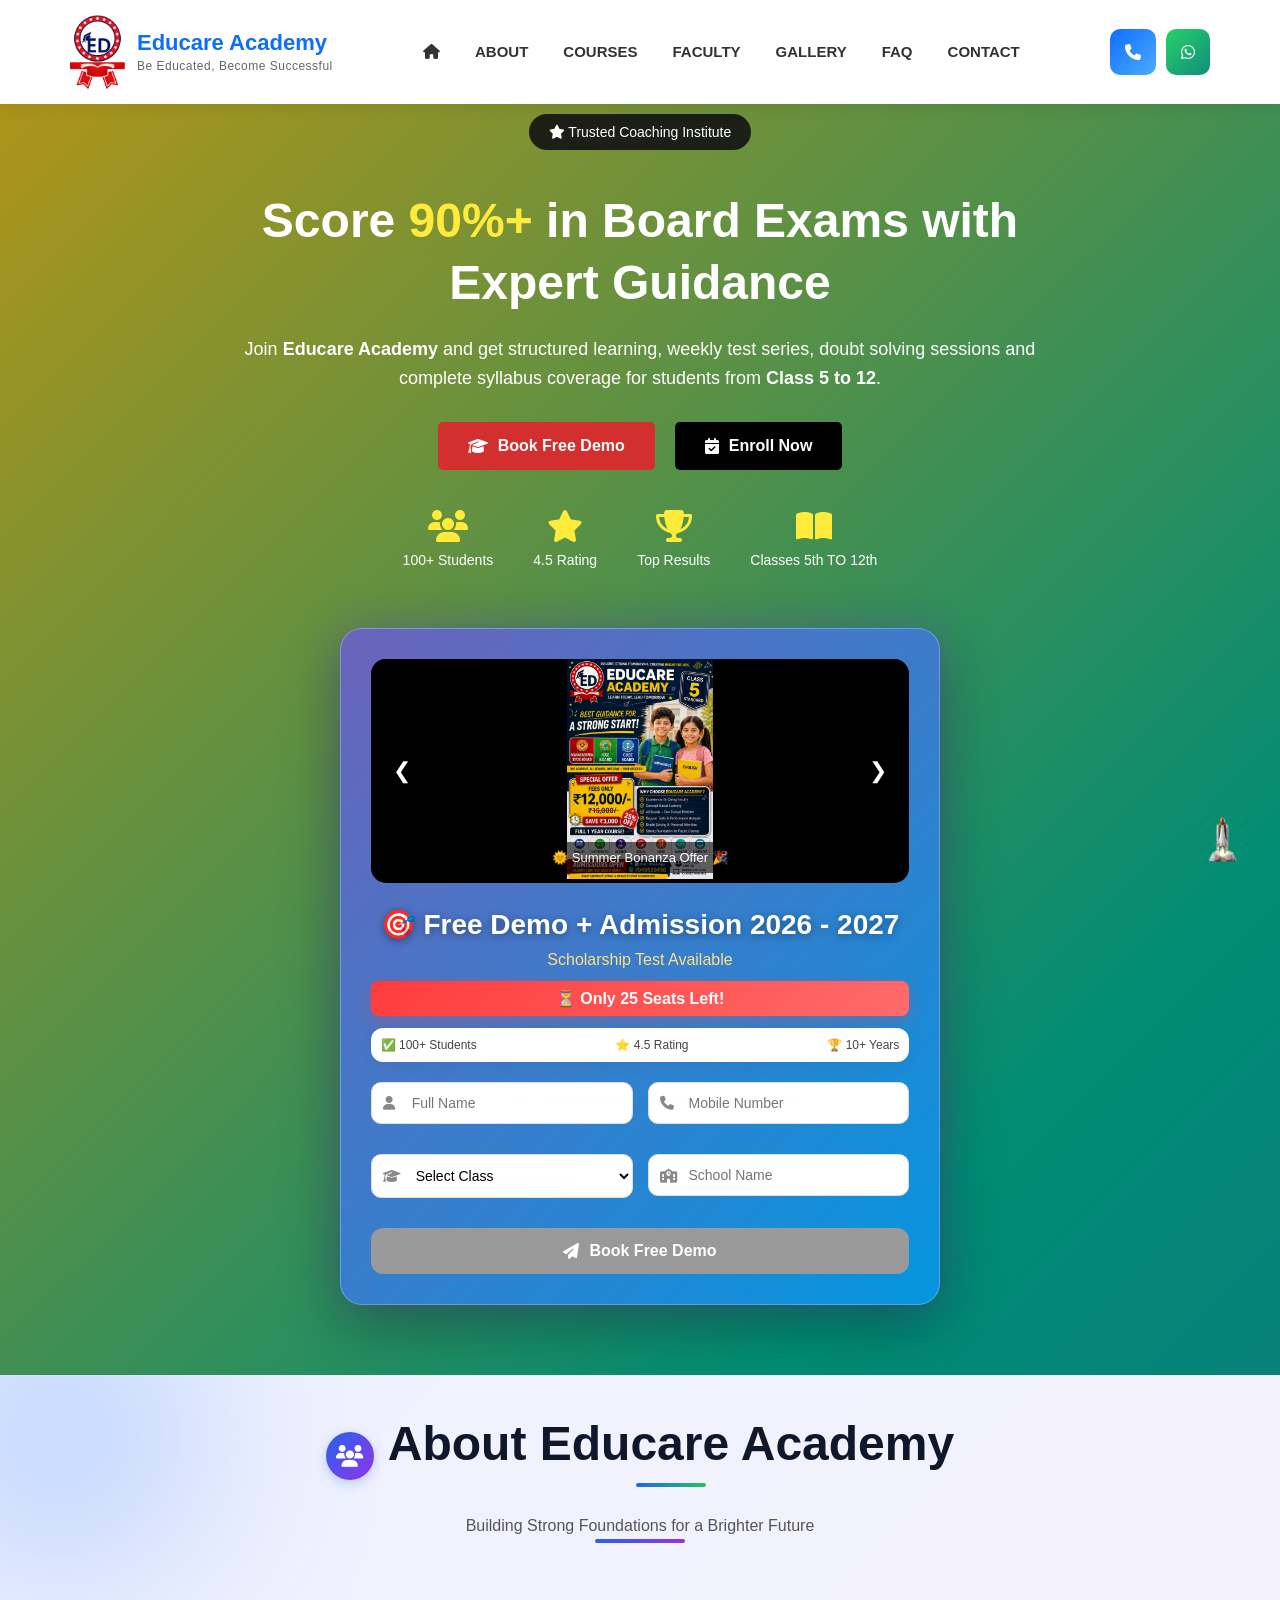
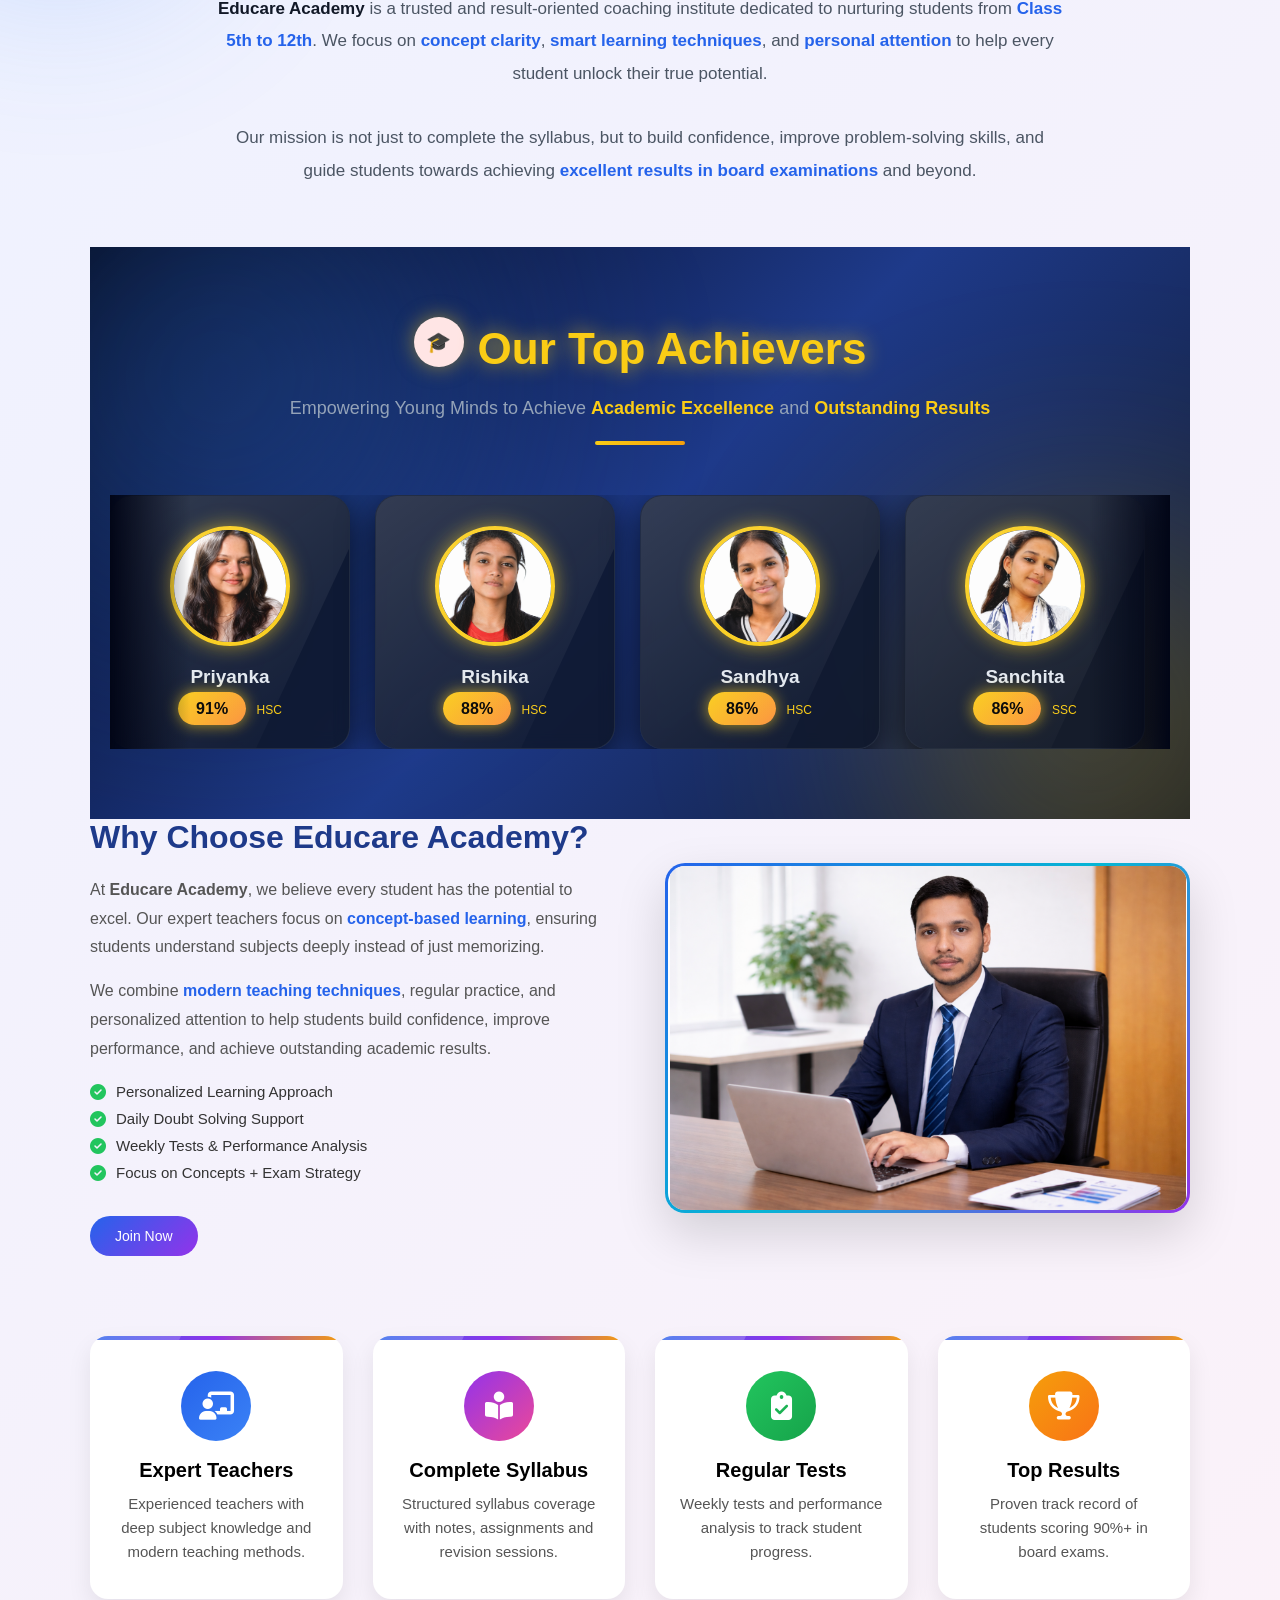
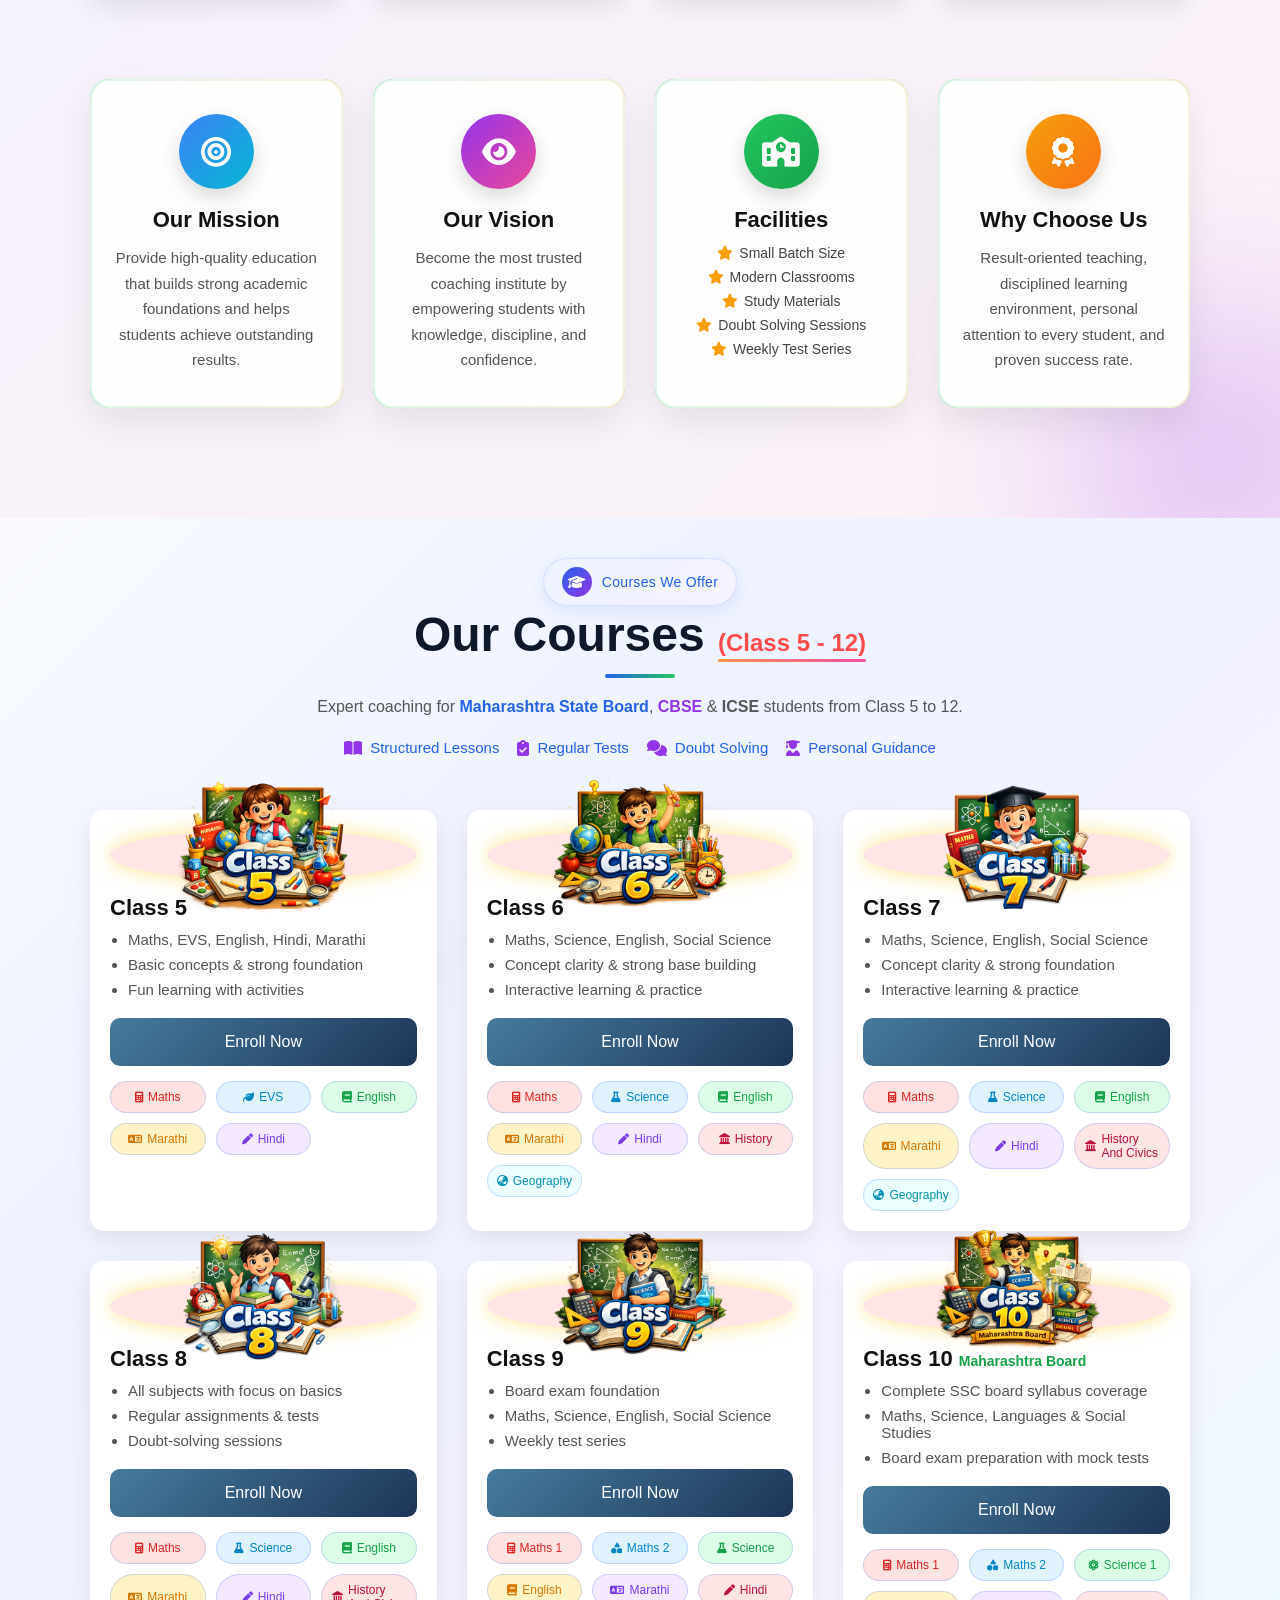
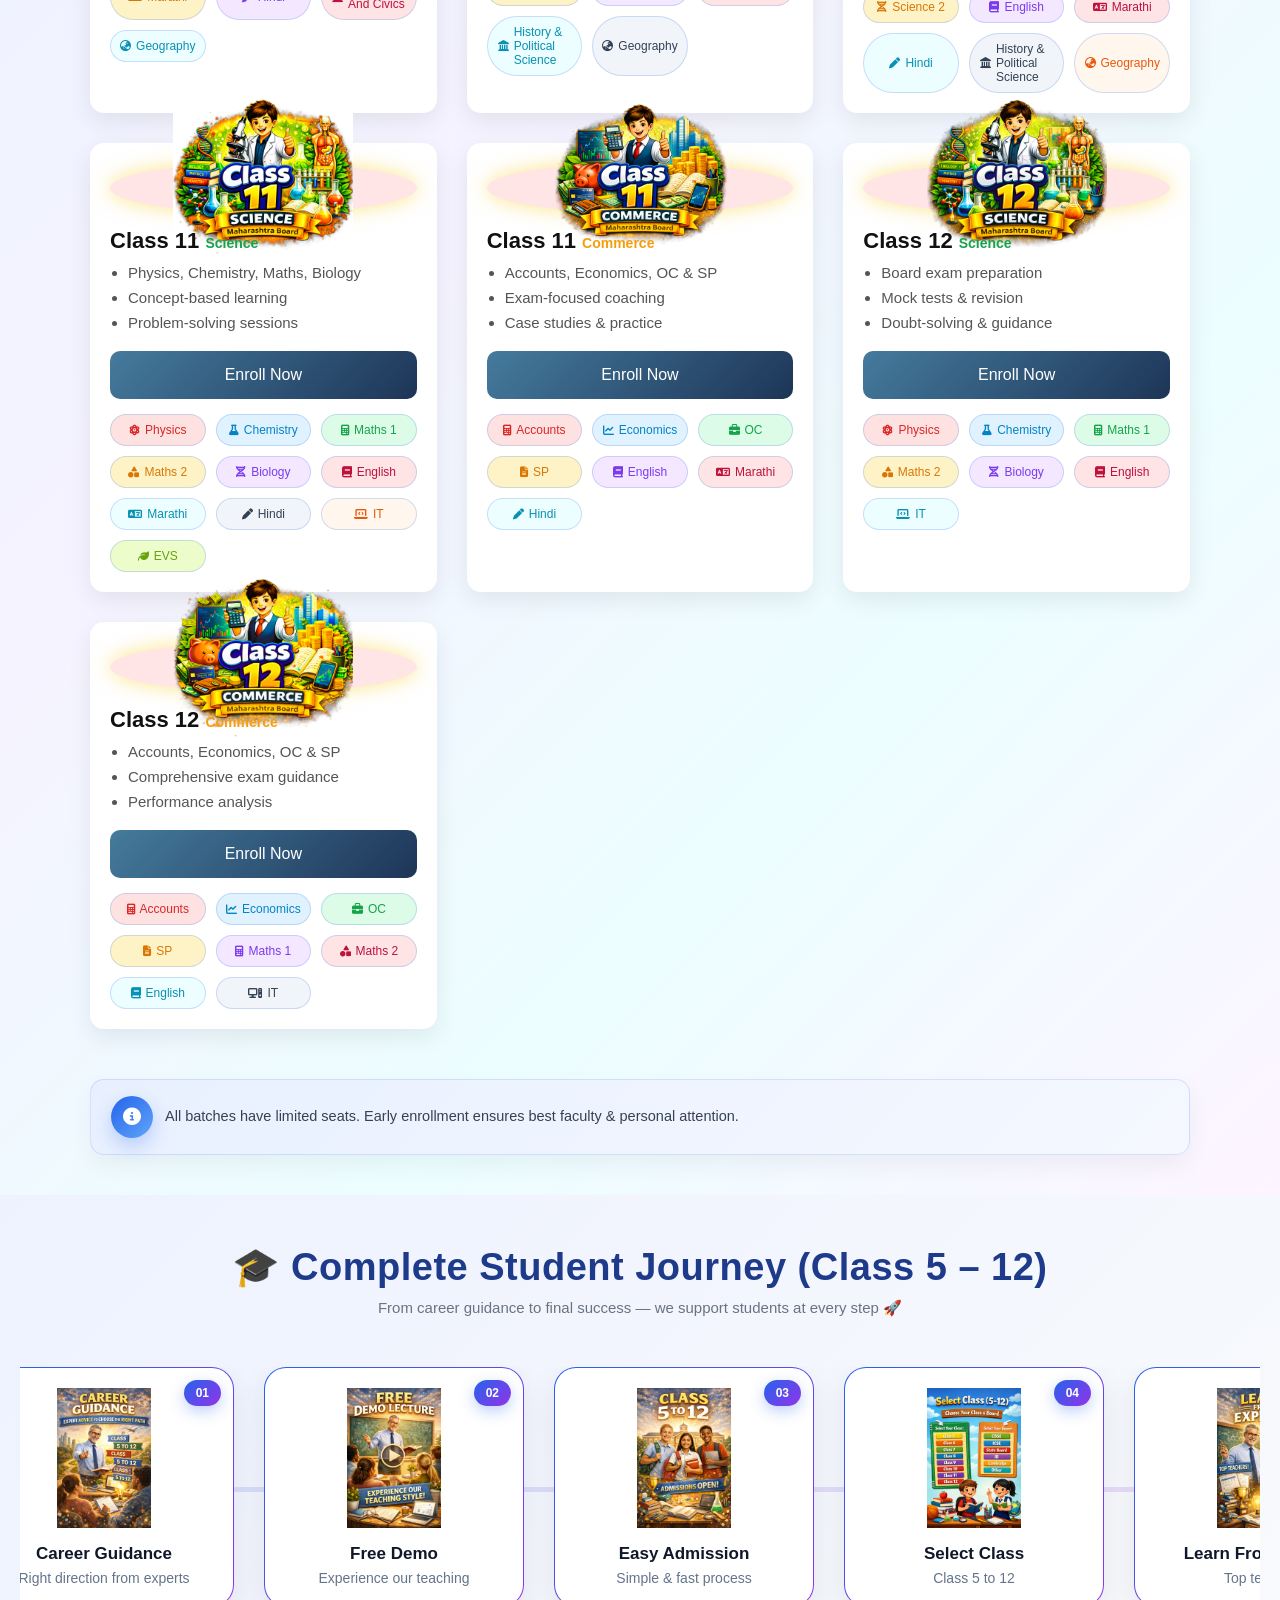
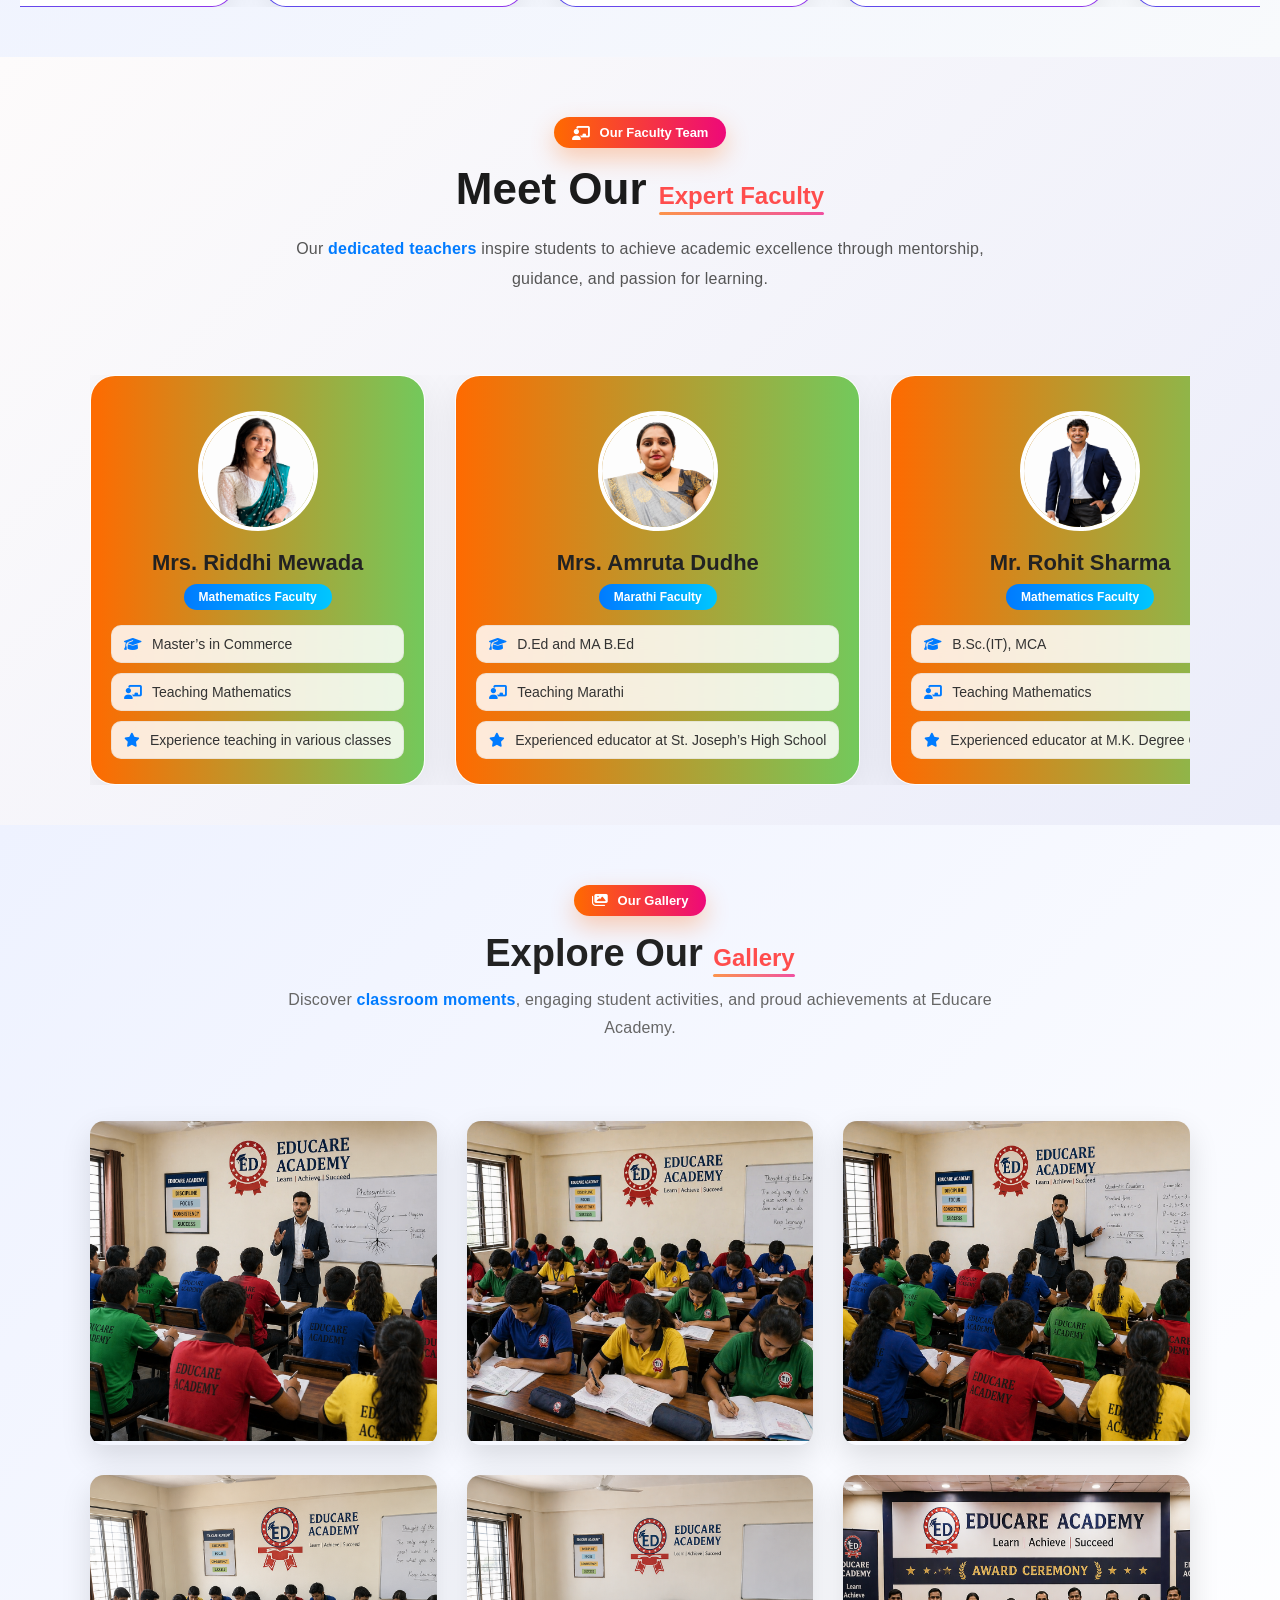
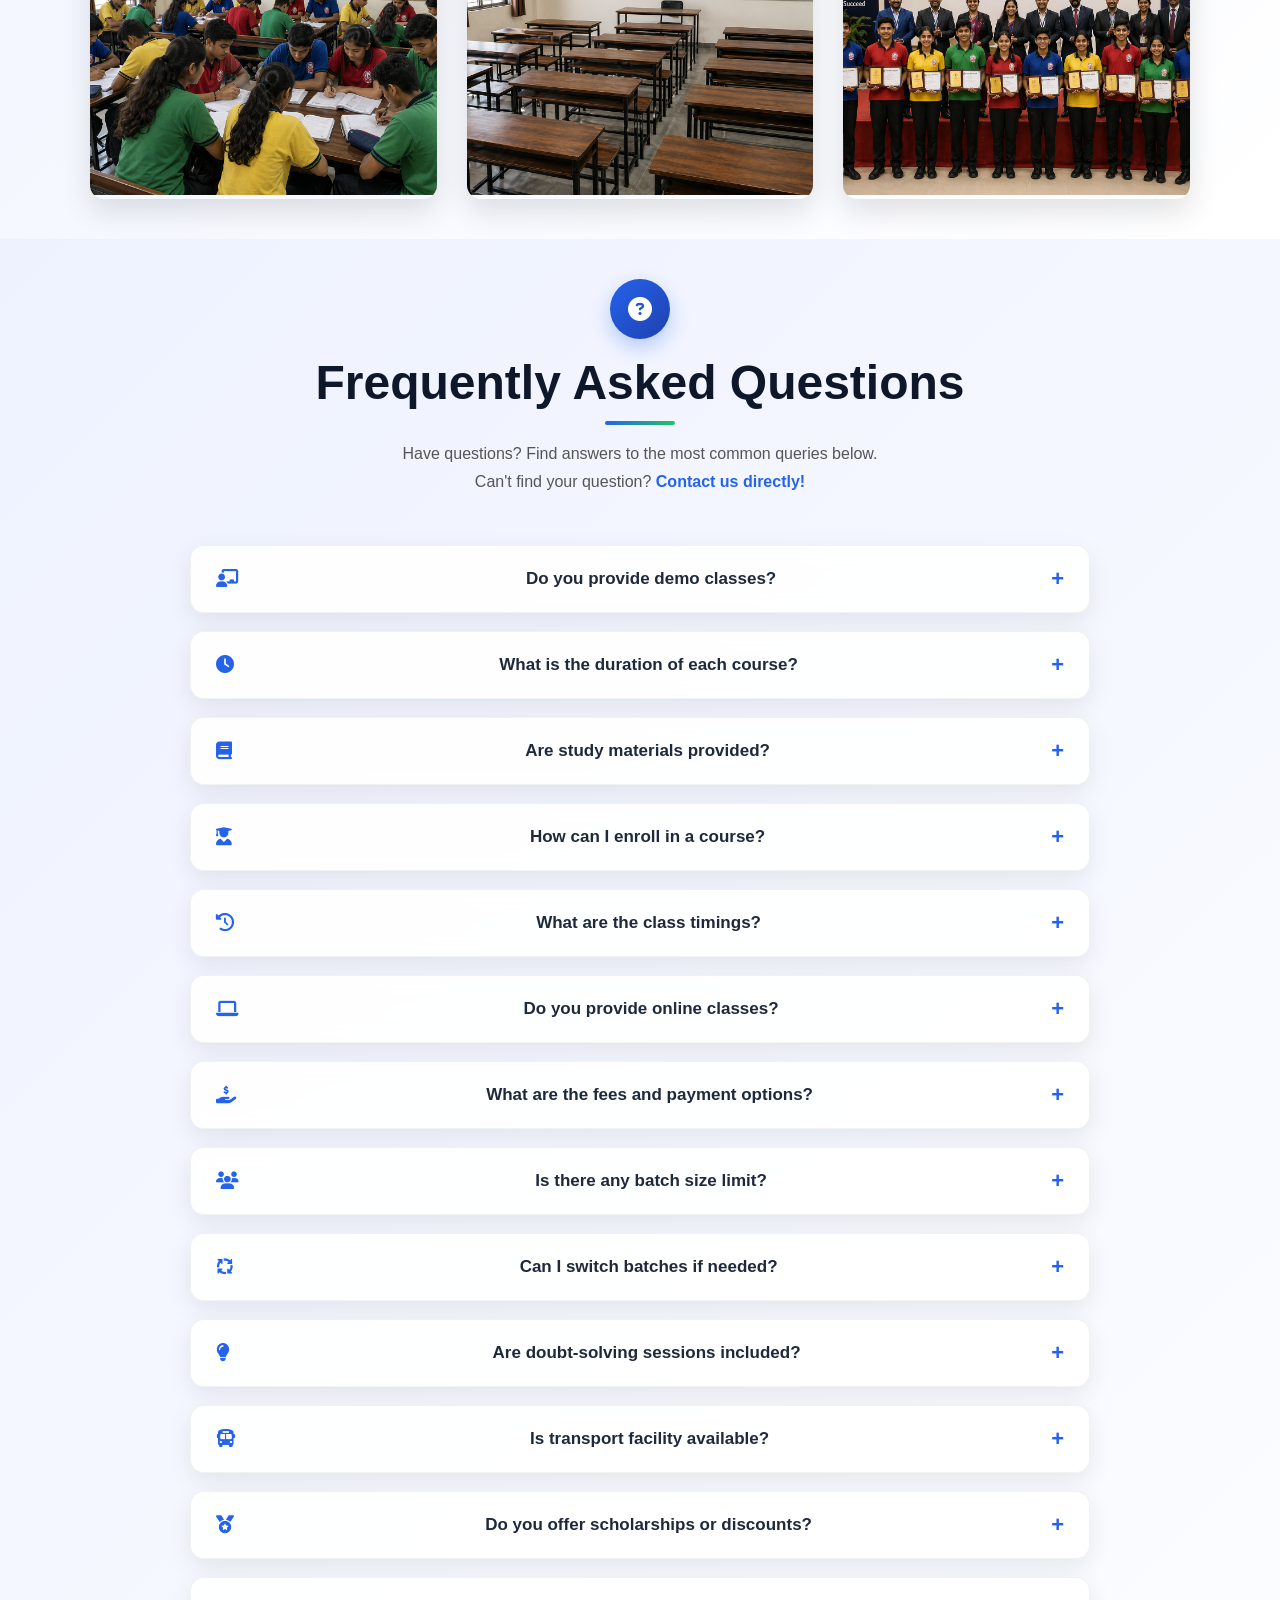
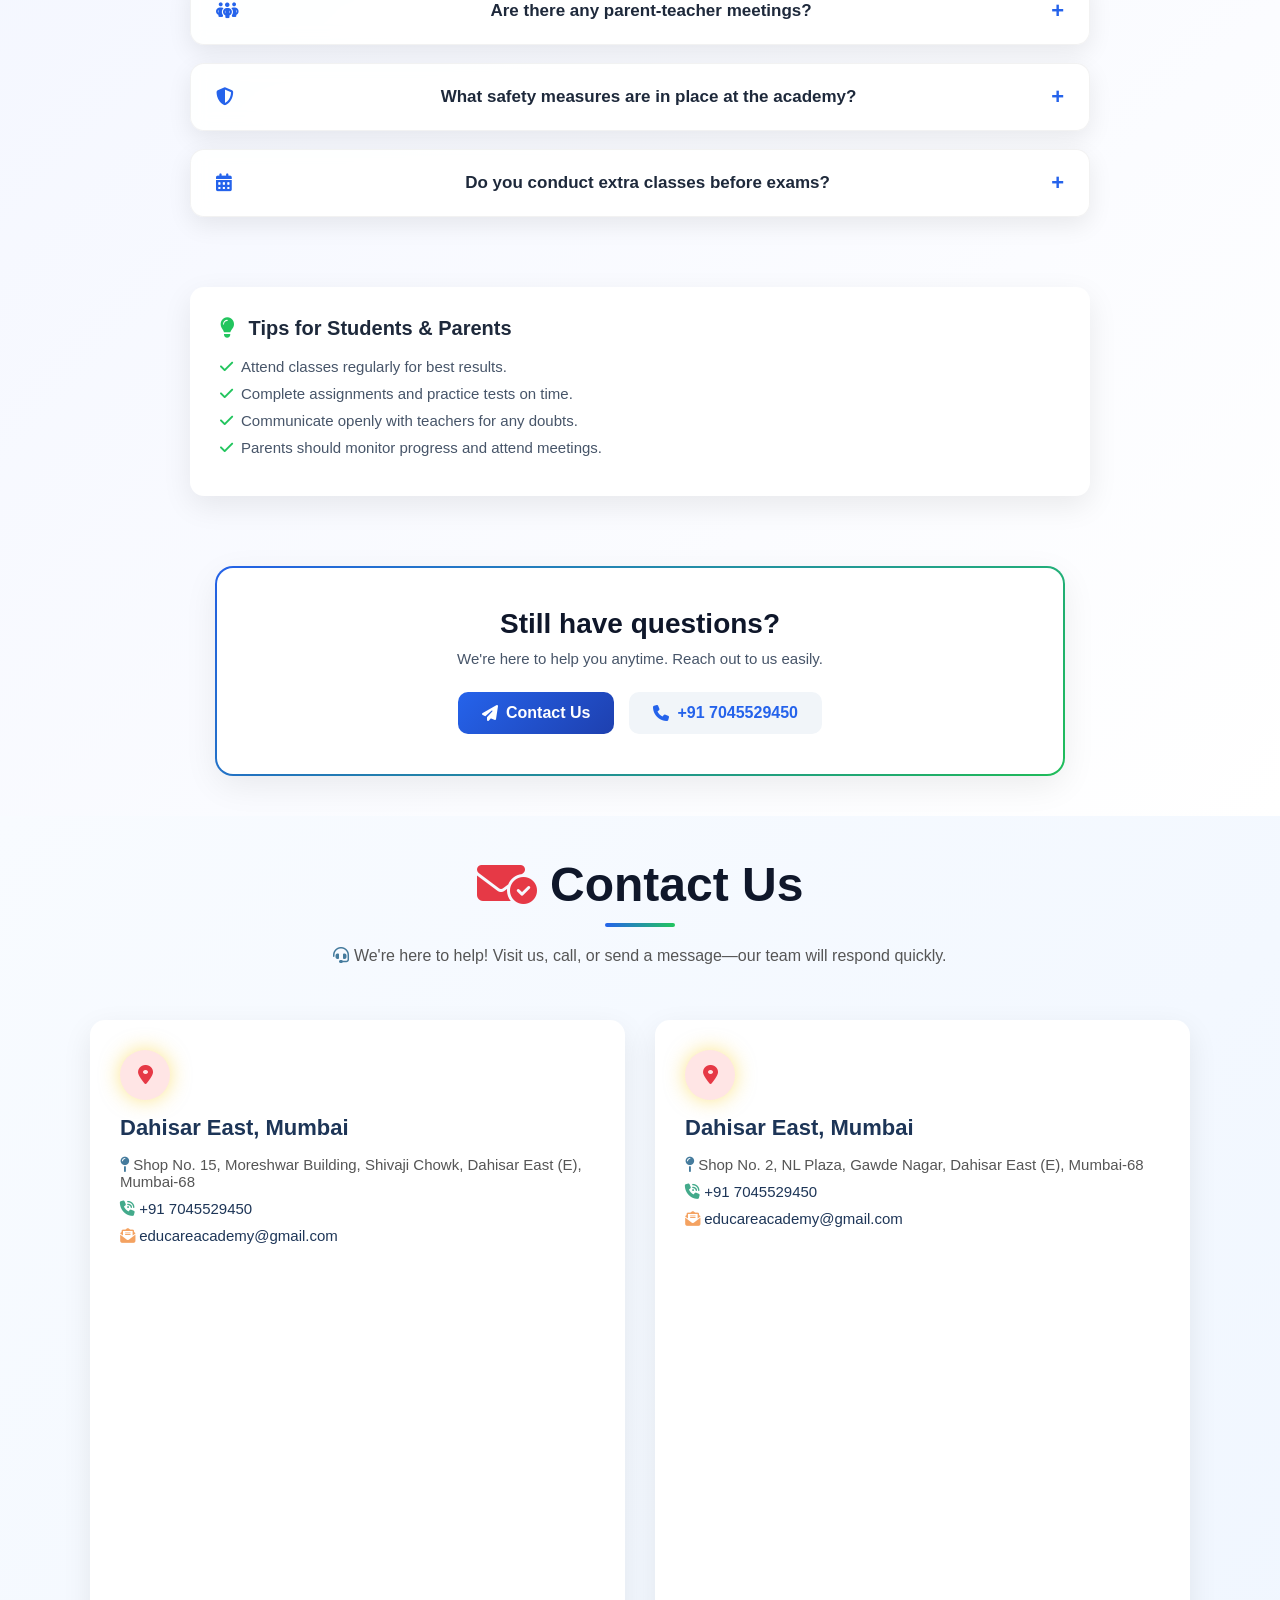
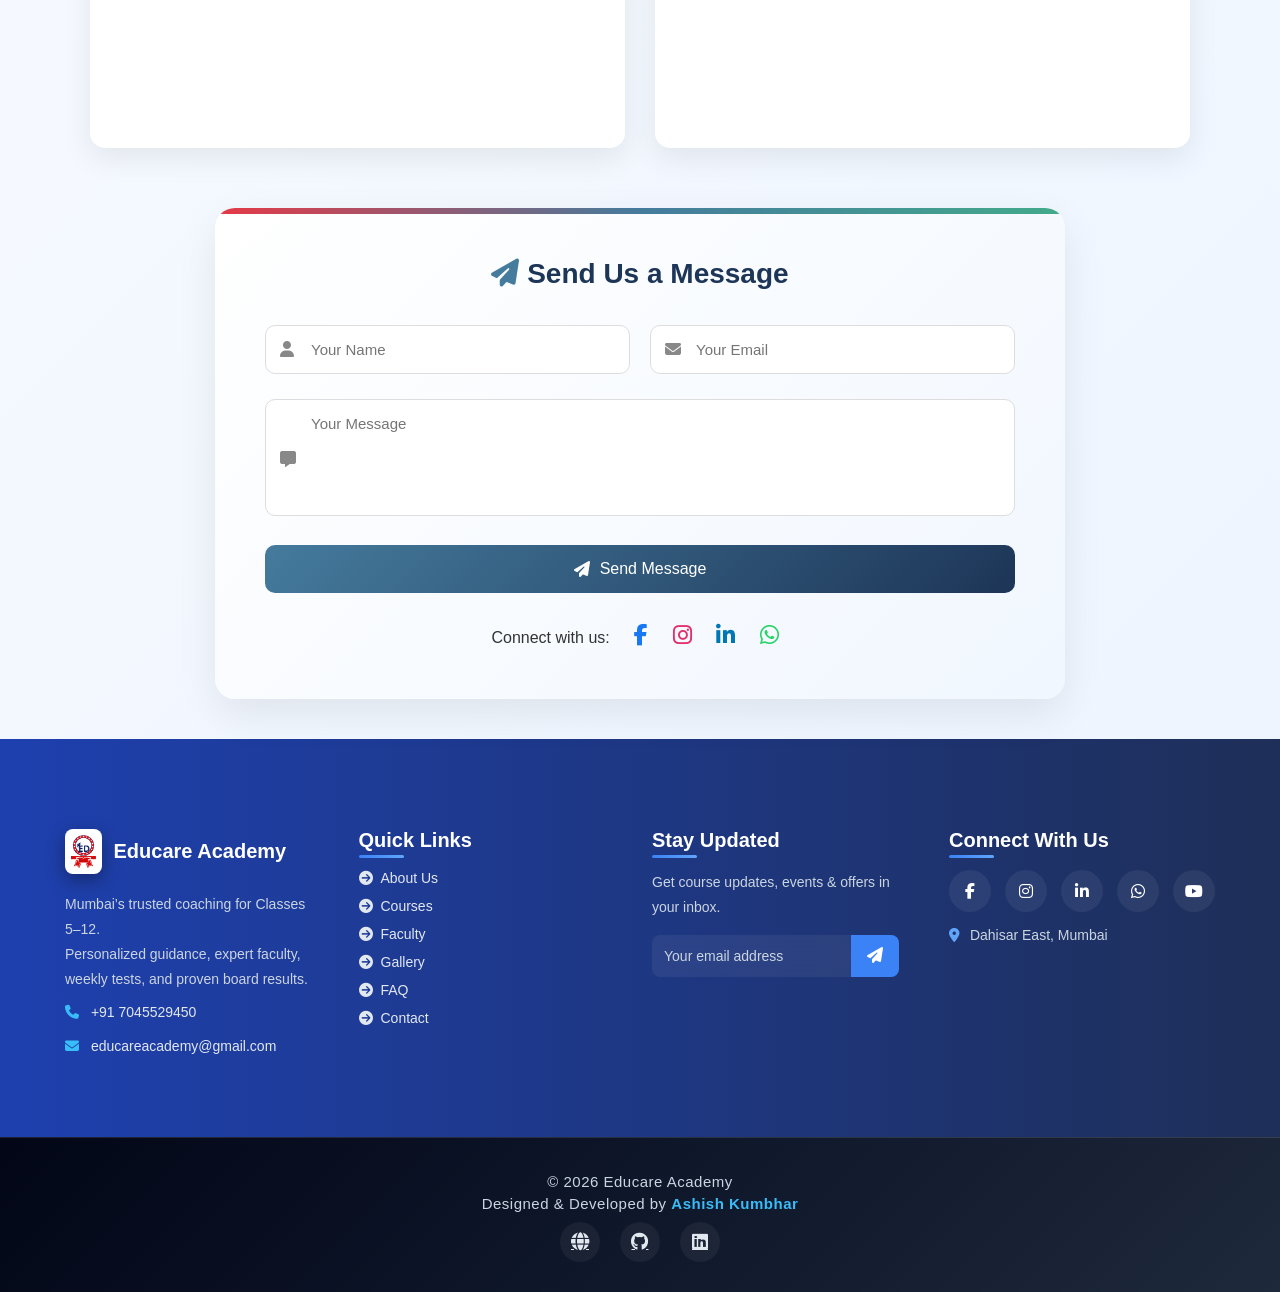
==== index.html @ fb40d7ac "Updated codes" ====
<!DOCTYPE html>
<html lang="en">

<head>
  <meta charset="UTF-8">
  <meta name="viewport" content="width=device-width, initial-scale=1.0">
  <title>Educare Academy</title>
  <link rel="stylesheet" href="css/header.css" />
  <link rel="stylesheet" href="css/hero.css" />
  <link rel="stylesheet" href="css/about.css" />
  <link rel="stylesheet" href="css/topachievers.css" />
  <link rel="stylesheet" href="css/courses.css" />
  <link rel="stylesheet" href="css/student.css" />
  <link rel="stylesheet" href="css/faculty.css" />
  <link rel="stylesheet" href="css/gallery.css" />
  <link rel="stylesheet" href="css/faq.css" />
  <link rel="stylesheet" href="css/contact.css" />
  <link rel="stylesheet" href="css/footer.css" />
  <link rel="stylesheet" href="css/media.css" />
  <link rel="stylesheet" href="https://cdnjs.cloudflare.com/ajax/libs/font-awesome/6.5.1/css/all.min.css" />
</head>

<body>
  <!-- HEADER -->
  <header>
    <a href="#home" class="logo">
      <img src="images/logo.png" alt="Educare Academy Logo" />
      <div class="logo-text">
        <h2>Educare Academy</h2>
        <span>Be Educated, Become Successful</span>
      </div>
    </a>
    <div class="menu-toggle" id="menuToggle">
      <span></span>
      <span></span>
      <span></span>
    </div>

    <nav id="navMenu">
      <ul>
        <li>
          <a href="#home"><i class="fa-solid fa-house"></i></a>
        </li>
        <li><a href="#about">ABOUT</a></li>
        <li><a href="#courses">COURSES</a></li>
        <li><a href="#faculty">FACULTY</a></li>
        <li><a href="#gallery">GALLERY</a></li>
        <li><a href="#faq">FAQ</a></li>
        <li><a href="#contact">CONTACT</a></li>
      </ul>
    </nav>

    <div class="header-buttons">
      <a href="tel:+917045529450" class="btn call">
        <i class="fa-solid fa-phone"></i>
      </a>

      <a href="https://wa.me/917045529450" class="btn whatsapp">
        <i class="fa-brands fa-whatsapp"></i>
      </a>
    </div>
  </header>

  <!-- HERO SECTION -->
  <section class="hero" id="home">
    <div class="overlay"></div>
    <div class="hero-content">
      <span class="hero-badge">
        <i class="fa-solid fa-star"></i> Trusted Coaching Institute
      </span>

      <h1>Score <span>90%+</span> in Board Exams with Expert Guidance</h1>

      <p>
        Join <b>Educare Academy</b> and get structured learning, weekly test
        series, doubt solving sessions and complete syllabus coverage for
        students from <b>Class 5 to 12</b>.
      </p>

      <div class="hero-buttons">
        <!-- id="openDemo" -->
        <button class="btn-red" onclick="scrollToForm()" aria-label="Book Free Demo">
          <i class="fa-solid fa-graduation-cap"></i>
          Book Free Demo
        </button>

        <button class="btn-black" onclick="scrollToForm()" aria-label="Enroll Now">
          <i class="fa-solid fa-calendar-check"></i>
          Enroll Now
        </button>
      </div>

      <div class="hero-features">
        <div class="feature">
          <i class="fa-solid fa-users"></i>
          <span>100+ Students</span>
        </div>

        <div class="feature">
          <i class="fa-solid fa-star"></i>
          <span>4.5 Rating</span>
        </div>

        <div class="feature">
          <i class="fa-solid fa-trophy"></i>
          <span>Top Results</span>
        </div>

        <div class="feature">
          <i class="fa-solid fa-book-open"></i>
          <span>Classes 5th TO 12th</span>
        </div>
      </div>
    </div>

    <!-- ADMISSION FORM -->
    <div class="premium-admission-form" id="admission">
      <!-- ================= BANNER ================= -->
      <div class="festival-banner">
        <button class="nav-btn prev" onclick="prevSlide()">❮</button>

        <img id="festivalImg" src="images/class5.png" alt="Offer Banner" />

        <button class="nav-btn next" onclick="nextSlide()">❯</button>

        <div class="festival-text">🌞 Summer Bonanza Offer 🎉</div>
      </div>

      <!-- ================= IMAGE POPUP ================= -->
      <div id="imagePopup" class="image-popup">
        <span class="close-popup">&times;</span>
        <img id="popupImg" alt="Popup Image" />
      </div>

      <!-- ================= HEADER ================= -->
      <div class="form-top">
        <h3>🎯 Free Demo + Admission 2026 - 2027</h3>
        <p>Scholarship Test Available</p>
      </div>

      <p class="urgency">⏳ Only 25 Seats Left!</p>

      <!-- ================= TRUST ================= -->
      <div class="trust-box">
        <span>✅ 100+ Students</span>
        <span>⭐ 4.5 Rating</span>
        <span>🏆 10+ Years</span>
      </div>

      <!-- ================= FORM ================= -->
      <form id="admissionForm">
        <div class="form-grid">

          <!-- NAME -->
          <div class="input-field">
            <i class="fa fa-user"></i>
            <input type="text" id="name" placeholder="Full Name" required />
          </div>

          <!-- MOBILE -->
          <div class="input-field">
            <i class="fa fa-phone"></i>
            <input type="tel" id="phone" placeholder="Mobile Number" maxlength="10" required />
          </div>

          <!-- CLASS -->
          <div class="input-field">
            <i class="fa fa-graduation-cap"></i>
            <select id="studentClass" required>
              <option value="">Select Class</option>
              <option>5th</option>
              <option>6th</option>
              <option>7th</option>
              <option>8th</option>
              <option>9th</option>
              <option>10th</option>
              <option>11th</option>
              <option>12th</option>
            </select>
          </div>

          <!-- SCHOOL -->
          <div class="input-field">
            <i class="fa fa-school"></i>
            <input type="text" id="school" placeholder="School Name" />
          </div>

        </div>

        <!-- SUBMIT -->
        <button type="submit" id="add_submitBtn" disabled>
          <i class="fa-solid fa-paper-plane"></i>
          <span class="btn-text">Book Free Demo</span>
          <span class="loader"></span>
        </button>

        <!-- SUCCESS MESSAGE -->
        <p id="successMsg">✅ Form Submitted Successfully!</p>
      </form>
    </div>
  </section>

  <!-- ABOUT SECTION -->
  <section id="about" class="about-section">
    <div class="container">
      <div class="section-header">
        <div class="title-with-icon">
          <i class="fa-solid fa-users"></i>
          <h2>About Educare Academy</h2>
        </div>

        <p class="subtitle">
          Building Strong Foundations for a Brighter Future
        </p>

        <div class="header-line"></div>
      </div>

      <p class="about-intro">
        <strong>Educare Academy</strong> is a trusted and result-oriented
        coaching institute dedicated to nurturing students from
        <span>Class 5th to 12th</span>. We focus on
        <span>concept clarity</span>, <span>smart learning techniques</span>,
        and <span>personal attention</span> to help every student unlock their
        true potential. <br /><br />
        Our mission is not just to complete the syllabus, but to build
        confidence, improve problem-solving skills, and guide students towards
        achieving <span>excellent results in board examinations</span> and
        beyond.
      </p>


      <!-- Our Top Achievers -->
      <div class="achievers">
        <!-- HEADER -->
        <div class="header">
          <div class="title-box">
            <span class="icon" aria-hidden="true">🎓</span>
            <h2>Our Top Achievers</h2>
          </div>
          <p class="subtitle">
            Empowering Young Minds to Achieve <span>Academic Excellence</span> and
            <span>Outstanding Results</span>
          </p>
          <div class="underline"></div>
        </div>
        <!-- SLIDER -->
        <div class="slider">
          <div class="track" id="track">

            <div class="card">
              <img src="images/Priyanka.png" alt="Photo of Priyanka, top achiever with 91% in HSC" />
              <h4 class="name">Priyanka</h4>
              <div class="marks-box">
                <span class="marks">91%</span>
                <span class="label">HSC</span>
              </div>
            </div>

            <div class="card">
              <img src="images/Rishika.png" alt="Photo of Rishika, top achiever with 88% in HSC" />
              <h4 class="name">Rishika</h4>
              <div class="marks-box">
                <span class="marks">88%</span>
                <span class="label">HSC</span>
              </div>
            </div>

            <div class="card">
              <img src="images/Sandhya.png" alt="Photo of Sandhya, top achiever with 86% in HSC" />
              <h4 class="name">Sandhya</h4>
              <div class="marks-box">
                <span class="marks">86%</span>
                <span class="label">HSC</span>
              </div>
            </div>

            <div class="card">
              <img src="images/Sanchita.png" alt="Photo of Sanchita, top achiever with 86% in SSC" />
              <h4 class="name">Sanchita</h4>
              <div class="marks-box">
                <span class="marks">86%</span>
                <span class="label">SSC</span>
              </div>
            </div>

            <div class="card">
              <img src="images/Shivani.png" alt="Photo of Shivani, top achiever with 80% in SSC" />
              <h4 class="name">Shivani</h4>
              <div class="marks-box">
                <span class="marks">80%</span>
                <span class="label">SSC</span>
              </div>
            </div>

            <div class="card">
              <img src="images/Astha.png" alt="Photo of Astha, top achiever with 78% in SSC" />
              <h4 class="name">Astha</h4>
              <div class="marks-box">
                <span class="marks">78%</span>
                <span class="label">SSC</span>
              </div>
            </div>

            <div class="card">
              <img src="images/Simran.png" alt="Photo of Simran, top achiever with 91% in SSC" />
              <h4 class="name">Simran</h4>
              <div class="marks-box">
                <span class="marks">91%</span>
                <span class="label">SSC</span>
              </div>
            </div>

            <div class="card">
              <img src="images/Deepak.png" alt="Photo of Deepak, top achiever with 88% in SSC" />
              <h4 class="name">Deepak</h4>
              <div class="marks-box">
                <span class="marks">88%</span>
                <span class="label">SSC</span>
              </div>
            </div>

            <div class="card">
              <img src="images/Aman.png" alt="Photo of Aman, top achiever with 84% in SSC" />
              <h4 class="name">Aman</h4>
              <div class="marks-box">
                <span class="marks">84%</span>
                <span class="label">SSC</span>
              </div>
            </div>

            <div class="card">
              <img src="images/Karan.png" alt="Photo of Karan, top achiever with 81% in SSC" />
              <h4 class="name">Karan</h4>
              <div class="marks-box">
                <span class="marks">81%</span>
                <span class="label">SSC</span>
              </div>
            </div>
          </div>
        </div>
      </div>

      <!-- ACHIEVERS SECTION -->
      <div class="about-grid">
        <div class="about-text">
          <h3>Why Choose Educare Academy?</h3>
          <p>
            At <strong>Educare Academy</strong>, we believe every student has
            the potential to excel. Our expert teachers focus on
            <span>concept-based learning</span>, ensuring students understand
            subjects deeply instead of just memorizing.
          </p>
          <p>
            We combine <span>modern teaching techniques</span>, regular
            practice, and personalized attention to help students build
            confidence, improve performance, and achieve outstanding academic
            results.
          </p>
          <ul class="benefits-list">
            <li>
              <i class="fa-solid fa-check-circle"></i> Personalized Learning
              Approach
            </li>
            <li>
              <i class="fa-solid fa-check-circle"></i> Daily Doubt Solving
              Support
            </li>
            <li>
              <i class="fa-solid fa-check-circle"></i> Weekly Tests &
              Performance Analysis
            </li>
            <li>
              <i class="fa-solid fa-check-circle"></i> Focus on Concepts +
              Exam Strategy
            </li>
          </ul>
          <a href="#admission" class="about-btn">Join Now</a>
        </div>

        <div class="about-image">
          <img src="images/photo.png" alt="Educare Academy Classroom" />
        </div>
      </div>

      <!-- FEATURES -->
      <div class="features">
        <div class="feature-card">
          <span class="shine"></span>
          <div class="feature-icon">
            <i class="fa-solid fa-chalkboard-user"></i>
          </div>
          <h3>Expert Teachers</h3>
          <p>
            Experienced teachers with deep subject knowledge and modern
            teaching methods.
          </p>
        </div>

        <div class="feature-card">
          <span class="shine"></span>
          <div class="feature-icon">
            <i class="fa-solid fa-book-open-reader"></i>
          </div>
          <h3>Complete Syllabus</h3>
          <p>
            Structured syllabus coverage with notes, assignments and revision
            sessions.
          </p>
        </div>

        <div class="feature-card">
          <span class="shine"></span>
          <div class="feature-icon">
            <i class="fa-solid fa-clipboard-check"></i>
          </div>
          <h3>Regular Tests</h3>
          <p>
            Weekly tests and performance analysis to track student progress.
          </p>
        </div>

        <div class="feature-card">
          <span class="shine"></span>
          <div class="feature-icon">
            <i class="fa-solid fa-trophy"></i>
          </div>
          <h3>Top Results</h3>
          <p>Proven track record of students scoring 90%+ in board exams.</p>
        </div>
      </div>

      <!-- INFO CARDS -->
      <div class="info-cards">
        <div class="info-card">
          <div class="icon-box mission">
            <i class="fa-solid fa-bullseye"></i>
          </div>
          <h3>Our Mission</h3>
          <p>
            Provide high-quality education that builds strong academic
            foundations and helps students achieve outstanding results.
          </p>
        </div>

        <div class="info-card">
          <div class="icon-box vision">
            <i class="fa-solid fa-eye"></i>
          </div>
          <h3>Our Vision</h3>
          <p>
            Become the most trusted coaching institute by empowering students
            with knowledge, discipline, and confidence.
          </p>
        </div>

        <div class="info-card">
          <div class="icon-box facilities">
            <i class="fa-solid fa-school"></i>
          </div>
          <h3>Facilities</h3>
          <ul>
            <li><i class="fa-solid fa-star"></i> Small Batch Size</li>
            <li><i class="fa-solid fa-star"></i> Modern Classrooms</li>
            <li><i class="fa-solid fa-star"></i> Study Materials</li>
            <li><i class="fa-solid fa-star"></i> Doubt Solving Sessions</li>
            <li><i class="fa-solid fa-star"></i> Weekly Test Series</li>
          </ul>
        </div>

        <div class="info-card">
          <div class="icon-box choose">
            <i class="fa-solid fa-award"></i>
          </div>
          <h3>Why Choose Us</h3>
          <p>
            Result-oriented teaching, disciplined learning environment,
            personal attention to every student, and proven success rate.
          </p>
        </div>
      </div>
    </div>
  </section>

  <!-- COURSES SECTION -->
  <section id="courses" class="courses-section">
    <div class="container">
      <div class="section-header">
        <div class="icon-line">
          <i class="fa-solid fa-graduation-cap"></i>
          <span>Courses We Offer</span>
        </div>

        <h2>
          Our Courses
          <span class="highlight">(Class 5 - 12)</span>
        </h2>

        <p class="main-text">
          Expert coaching for <b>Maharashtra State Board</b>, <b>CBSE</b> &
          <b>ICSE</b> students from Class 5 to 12.
        </p>

        <p class="sub-text">
          <span><i class="fa-solid fa-book-open"></i> Structured Lessons</span>
          <span><i class="fa-solid fa-clipboard-check"></i> Regular Tests</span>
          <span><i class="fa-solid fa-comments"></i> Doubt Solving</span>
          <span><i class="fa-solid fa-user-graduate"></i> Personal Guidance</span>
        </p>
      </div>
      <div class="course-cards-grid">
        <!-- Class 5 -->
        <div class="course-card">
          <div class="icon">
            <img src="images/class5-icon.png" alt="Class 5" class="class-icon" />
          </div>
          <h3>Class 5</h3>
          <ul>
            <li>Maths, EVS, English, Hindi, Marathi</li>
            <li>Basic concepts & strong foundation</li>
            <li>Fun learning with activities</li>
          </ul>
          <a onclick="scrollToForm()" class="btn">Enroll Now</a>

          <div class="subject-buttons">
            <a href="syllabus/class5-maths.pdf" target="_blank">
              <i class="fa-solid fa-calculator"></i> Maths
            </a>
            <a href="syllabus/class5-evs.pdf" target="_blank">
              <i class="fa-solid fa-leaf"></i> EVS
            </a>
            <a href="syllabus/class5-english.pdf" target="_blank">
              <i class="fa-solid fa-book"></i> English
            </a>
            <a href="syllabus/class5-marathi.pdf" target="_blank">
              <i class="fa-solid fa-language"></i> Marathi
            </a>
            <a href="syllabus/class5-hindi.pdf" target="_blank">
              <i class="fa-solid fa-pen"></i> Hindi
            </a>
          </div>
        </div>

        <!-- Class 6 -->
        <div class="course-card">
          <div class="icon">
            <img src="images/class6-icon.png" alt="Class 6" class="class-icon" />
          </div>
          <h3>Class 6</h3>
          <ul>
            <li>Maths, Science, English, Social Science</li>
            <li>Concept clarity & strong base building</li>
            <li>Interactive learning & practice</li>
          </ul>
          <a onclick="scrollToForm()" class="btn">Enroll Now</a>

          <div class="subject-buttons">
            <a href="syllabus/class6-maths.pdf" target="_blank">
              <i class="fa-solid fa-calculator"></i> Maths
            </a>
            <a href="syllabus/class6-science.pdf" target="_blank">
              <i class="fa-solid fa-flask"></i> Science
            </a>
            <a href="syllabus/class6-english.pdf" target="_blank">
              <i class="fa-solid fa-book"></i> English
            </a>
            <a href="syllabus/class6-marathi.pdf" target="_blank">
              <i class="fa-solid fa-language"></i> Marathi
            </a>
            <a href="syllabus/class6-hindi.pdf" target="_blank">
              <i class="fa-solid fa-pen"></i> Hindi
            </a>
            <a href="syllabus/class6-history.pdf" target="_blank">
              <i class="fa-solid fa-landmark"></i> History
            </a>
            <a href="syllabus/class6-geography.pdf" target="_blank">
              <i class="fa-solid fa-earth-asia"></i> Geography
            </a>
          </div>
        </div>

        <!-- Class 7 -->
        <div class="course-card">
          <div class="icon">
            <img src="images/class7-icon.png" alt="Class 7" class="class-icon" />
          </div>
          <h3>Class 7</h3>
          <ul>
            <li>Maths, Science, English, Social Science</li>
            <li>Concept clarity &amp; strong foundation</li>
            <li>Interactive learning &amp; practice</li>
          </ul>
          <a onclick="scrollToForm()" class="btn">Enroll Now</a>

          <div class="subject-buttons">
            <a href="syllabus/class7-maths.pdf" target="_blank">
              <i class="fa-solid fa-calculator"></i> Maths
            </a>
            <a href="syllabus/class7-science.pdf" target="_blank">
              <i class="fa-solid fa-flask"></i> Science
            </a>
            <a href="syllabus/class7-english.pdf" target="_blank">
              <i class="fa-solid fa-book"></i> English
            </a>
            <a href="syllabus/class7-marathi.pdf" target="_blank">
              <i class="fa-solid fa-language"></i> Marathi
            </a>
            <a href="syllabus/class7-hindi.pdf" target="_blank">
              <i class="fa-solid fa-pen"></i> Hindi
            </a>
            <a href="syllabus/class7-history and civics.pdf" target="_blank">
              <i class="fa-solid fa-landmark"></i> History And Civics
            </a>
            <a href="syllabus/class7-geography.pdf" target="_blank">
              <i class="fa-solid fa-earth-asia"></i> Geography
            </a>
          </div>
        </div>

        <!-- Class 8 -->
        <div class="course-card">
          <div class="icon">
            <img src="images/class8-icon.png" alt="Class 8" class="class-icon" />
          </div>
          <h3>Class 8</h3>
          <ul>
            <li>All subjects with focus on basics</li>
            <li>Regular assignments &amp; tests</li>
            <li>Doubt-solving sessions</li>
          </ul>
          <a onclick="scrollToForm()" class="btn">Enroll Now</a>

          <div class="subject-buttons">
            <a href="syllabus/class8-maths.pdf" target="_blank">
              <i class="fa-solid fa-calculator"></i> Maths
            </a>
            <a href="syllabus/class8-science.pdf" target="_blank">
              <i class="fa-solid fa-flask"></i> Science
            </a>
            <a href="syllabus/class8-english.pdf" target="_blank">
              <i class="fa-solid fa-book"></i> English
            </a>
            <a href="syllabus/class8-marathi.pdf" target="_blank">
              <i class="fa-solid fa-language"></i> Marathi
            </a>
            <a href="syllabus/class8-hindi.pdf" target="_blank">
              <i class="fa-solid fa-pen"></i> Hindi
            </a>
            <a href="syllabus/class8-history.pdf" target="_blank">
              <i class="fa-solid fa-landmark"></i> History And Civics
            </a>
            <a href="syllabus/class8-geography.pdf" target="_blank">
              <i class="fa-solid fa-earth-asia"></i> Geography
            </a>
          </div>
        </div>

        <!-- Class 9 -->
        <div class="course-card">
          <div class="icon">
            <img src="images/class9-icon.png" alt="Class 9" class="class-icon" />
          </div>
          <h3>Class 9</h3>
          <ul>
            <li>Board exam foundation</li>
            <li>Maths, Science, English, Social Science</li>
            <li>Weekly test series</li>
          </ul>
          <a onclick="scrollToForm()" class="btn">Enroll Now</a>

          <div class="subject-buttons">
            <a href="syllabus/class9-maths1.pdf" target="_blank">
              <i class="fa-solid fa-calculator"></i> Maths 1
            </a>

            <a href="syllabus/class9-maths2.pdf" target="_blank">
              <i class="fa-solid fa-shapes"></i> Maths 2
            </a>

            <a href="syllabus/class9-science.pdf" target="_blank">
              <i class="fa-solid fa-flask"></i> Science
            </a>

            <a href="syllabus/class9-english.pdf" target="_blank">
              <i class="fa-solid fa-book"></i> English
            </a>

            <a href="syllabus/class9-marathi.pdf" target="_blank">
              <i class="fa-solid fa-language"></i> Marathi
            </a>

            <a href="syllabus/class9-hindi.pdf" target="_blank">
              <i class="fa-solid fa-pen"></i> Hindi
            </a>

            <a href="syllabus/class9-history-political-science.pdf" target="_blank">
              <i class="fa-solid fa-landmark"></i> History & Political Science
            </a>

            <a href="syllabus/class9-geography.pdf" target="_blank">
              <i class="fa-solid fa-earth-asia"></i> Geography
            </a>
          </div>
        </div>

        <!-- Class 10 Maharashtra Board -->
        <div class="course-card">
          <div class="icon">
            <img src="images/class10-icon.png" alt="Class 10" class="class-icon" />
          </div>

          <h3>Class 10 <span class="board">Maharashtra Board</span></h3>

          <ul>
            <li>Complete SSC board syllabus coverage</li>
            <li>Maths, Science, Languages & Social Studies</li>
            <li>Board exam preparation with mock tests</li>
          </ul>
          <a onclick="scrollToForm()" class="btn">Enroll Now</a>

          <div class="subject-buttons">
            <a href="syllabus/class10-maths1.pdf" target="_blank">
              <i class="fa-solid fa-calculator"></i> Maths 1
            </a>

            <a href="syllabus/class10-maths2.pdf" target="_blank">
              <i class="fa-solid fa-shapes"></i> Maths 2
            </a>

            <a href="syllabus/class10-science1.pdf" target="_blank">
              <i class="fa-solid fa-atom"></i> Science 1
            </a>

            <a href="syllabus/class10-science2.pdf" target="_blank">
              <i class="fa-solid fa-dna"></i> Science 2
            </a>

            <a href="syllabus/class10-english.pdf" target="_blank">
              <i class="fa-solid fa-book"></i> English
            </a>

            <a href="syllabus/class10-marathi.pdf" target="_blank">
              <i class="fa-solid fa-language"></i> Marathi
            </a>

            <a href="syllabus/class10-hindi.pdf" target="_blank">
              <i class="fa-solid fa-pen"></i> Hindi
            </a>

            <a href="syllabus/class10-history-political-science.pdf" target="_blank">
              <i class="fa-solid fa-landmark"></i> History & Political Science
            </a>

            <a href="syllabus/class10-geography.pdf" target="_blank">
              <i class="fa-solid fa-earth-asia"></i> Geography
            </a>
          </div>
        </div>

        <!-- Class 10 CBSE -->
        <!-- <div class="course-card">
                    <div class="icon"><i class="fa-solid fa-book-open"></i></div>
                    <h3>Class 10 <span class="cbse">CBSE</span></h3>
                    <ul>
                        <li>Complete CBSE syllabus coverage</li>
                        <li>All subjects with exam-oriented preparation</li>
                        <li>Mock tests, revision & doubt-solving</li>
                    </ul>
                    <a href="#contact" class="btn">Enroll Now</a>

                    <div class="subject-buttons">
                        <a href="syllabus/cbse-class10-maths.pdf" target="_blank">
                            <i class="fa-solid fa-calculator"></i> Maths
                        </a>

                        <a href="syllabus/cbse-class10-science.pdf" target="_blank">
                            <i class="fa-solid fa-flask"></i> Science
                        </a>

                        <a href="syllabus/cbse-class10-english.pdf" target="_blank">
                            <i class="fa-solid fa-book"></i> English
                        </a>

                        <a href="syllabus/cbse-class10-sst.pdf" target="_blank">
                            <i class="fa-solid fa-earth-asia"></i> Social Science
                        </a>

                        <a href="syllabus/cbse-class10-hindi.pdf" target="_blank">
                            <i class="fa-solid fa-language"></i> Hindi
                        </a>

                        <a href="syllabus/cbse-class10-sanskrit.pdf" target="_blank">
                            <i class="fa-solid fa-om"></i> Sanskrit
                        </a>

                        <a href="syllabus/cbse-class10-computer.pdf" target="_blank">
                            <i class="fa-solid fa-computer"></i> Computer
                        </a>

                        <a href="syllabus/cbse-class10-it.pdf" target="_blank">
                            <i class="fa-solid fa-laptop-code"></i> IT
                        </a>
                    </div>
                </div> -->

        <!-- Class 10 ICSE -->
        <!-- <div class="course-card">
                    <div class="icon"><i class="fa-solid fa-book"></i></div>
                    <h3>Class 10 <span class="icse">ICSE</span></h3>
                    <ul>
                        <li>All subjects with detailed notes</li>
                        <li>Practice questions &amp; mock tests</li>
                        <li>Personal attention</li>
                    </ul>
                    <a href="#contact" class="btn">Enroll Now</a>

                    <div class="subject-buttons">
                        <a href="syllabus/icse-class10-english-lang.pdf" target="_blank">
                            <i class="fa-solid fa-book"></i> English Language
                        </a>

                        <a href="syllabus/icse-class10-english-lit.pdf" target="_blank">
                            <i class="fa-solid fa-feather"></i> English Literature
                        </a>

                        <a href="syllabus/icse-class10-maths.pdf" target="_blank">
                            <i class="fa-solid fa-calculator"></i> Maths
                        </a>

                        <a href="syllabus/icse-class10-physics.pdf" target="_blank">
                            <i class="fa-solid fa-atom"></i> Physics
                        </a>

                        <a href="syllabus/icse-class10-chemistry.pdf" target="_blank">
                            <i class="fa-solid fa-flask"></i> Chemistry
                        </a>

                        <a href="syllabus/icse-class10-biology.pdf" target="_blank">
                            <i class="fa-solid fa-dna"></i> Biology
                        </a>

                        <a href="syllabus/icse-class10-history-civics.pdf" target="_blank">
                            <i class="fa-solid fa-landmark"></i> History & Civics
                        </a>

                        <a href="syllabus/icse-class10-geography.pdf" target="_blank">
                            <i class="fa-solid fa-earth-asia"></i> Geography
                        </a>

                        <a href="syllabus/icse-class10-hindi.pdf" target="_blank">
                            <i class="fa-solid fa-language"></i> Hindi
                        </a>

                        <a href="syllabus/icse-class10-computer.pdf" target="_blank">
                            <i class="fa-solid fa-computer"></i> Computer
                        </a>

                        <a href="syllabus/icse-class10-economics.pdf" target="_blank">
                            <i class="fa-solid fa-chart-line"></i> Economics
                        </a>
                    </div>
                </div> -->

        <!-- Class 11 Science -->
        <div class="course-card">
          <div class="icon">
            <img src="images/class11-science-icon.png" alt="Class 11" class="class-icon" />
          </div>
          <h3>Class 11 <span class="science">Science</span></h3>
          <ul>
            <li>Physics, Chemistry, Maths, Biology</li>
            <li>Concept-based learning</li>
            <li>Problem-solving sessions</li>
          </ul>
          <a onclick="scrollToForm()" class="btn">Enroll Now</a>

          <div class="subject-buttons">
            <a href="syllabus/class11-physics.pdf" target="_blank">
              <i class="fa-solid fa-atom"></i> Physics
            </a>

            <a href="syllabus/class11-chemistry.pdf" target="_blank">
              <i class="fa-solid fa-flask"></i> Chemistry
            </a>

            <a href="syllabus/class11-maths1.pdf" target="_blank">
              <i class="fa-solid fa-calculator"></i> Maths 1
            </a>

            <a href="syllabus/class11-maths2.pdf" target="_blank">
              <i class="fa-solid fa-shapes"></i> Maths 2
            </a>

            <a href="syllabus/class11-biology.pdf" target="_blank">
              <i class="fa-solid fa-dna"></i> Biology
            </a>

            <a href="syllabus/class11-english.pdf" target="_blank">
              <i class="fa-solid fa-book"></i> English
            </a>

            <a href="syllabus/class11-marathi.pdf" target="_blank">
              <i class="fa-solid fa-language"></i> Marathi
            </a>

            <a href="syllabus/class11-hindi.pdf" target="_blank">
              <i class="fa-solid fa-pen"></i> Hindi
            </a>

            <a href="syllabus/class11-it.pdf" target="_blank">
              <i class="fa-solid fa-laptop-code"></i> IT
            </a>

            <a href="syllabus/class11-evs.pdf" target="_blank">
              <i class="fa-solid fa-leaf"></i> EVS
            </a>
          </div>
        </div>

        <!-- Class 11 Commerce -->
        <div class="course-card">
          <div class="icon">
            <img src="images/class11-commerce-icon.png" alt="Class 11" class="class-icon" />
          </div>
          <h3>Class 11 <span class="commerce">Commerce</span></h3>
          <ul>
            <li>Accounts, Economics, OC & SP</li>
            <li>Exam-focused coaching</li>
            <li>Case studies &amp; practice</li>
          </ul>
          <a onclick="scrollToForm()" class="btn">Enroll Now</a>

          <div class="subject-buttons">
            <a href="syllabus/class11-accounts.pdf" target="_blank">
              <i class="fa-solid fa-calculator"></i> Accounts
            </a>

            <a href="syllabus/class11-economics.pdf" target="_blank">
              <i class="fa-solid fa-chart-line"></i> Economics
            </a>

            <a href="syllabus/class11-oc.pdf" target="_blank">
              <i class="fa-solid fa-briefcase"></i> OC
            </a>

            <a href="syllabus/class11-sp.pdf" target="_blank">
              <i class="fa-solid fa-file-lines"></i> SP
            </a>

            <a href="syllabus/class11-english.pdf" target="_blank">
              <i class="fa-solid fa-book"></i> English
            </a>

            <a href="syllabus/class11-marathi.pdf" target="_blank">
              <i class="fa-solid fa-language"></i> Marathi
            </a>

            <a href="syllabus/class11-hindi.pdf" target="_blank">
              <i class="fa-solid fa-pen"></i> Hindi
            </a>
          </div>
        </div>

        <!-- Class 12 Science -->
        <div class="course-card">
          <div class="icon">
            <img src="images/class12-science-icon.png" alt="Class 12" class="class-icon" />
          </div>
          <h3>Class 12 <span class="science">Science</span></h3>
          <ul>
            <li>Board exam preparation</li>
            <li>Mock tests &amp; revision</li>
            <li>Doubt-solving &amp; guidance</li>
          </ul>
          <a onclick="scrollToForm()" class="btn">Enroll Now</a>

          <div class="subject-buttons">
            <!-- CORE -->
            <a href="syllabus/class12-physics.pdf" target="_blank">
              <i class="fa-solid fa-atom"></i> Physics
            </a>

            <a href="syllabus/class12-chemistry.pdf" target="_blank">
              <i class="fa-solid fa-flask"></i> Chemistry
            </a>

            <a href="syllabus/class12-maths1.pdf" target="_blank">
              <i class="fa-solid fa-calculator"></i> Maths 1
            </a>

            <a href="syllabus/class12-maths2.pdf" target="_blank">
              <i class="fa-solid fa-shapes"></i> Maths 2
            </a>

            <a href="syllabus/class12-biology.pdf" target="_blank">
              <i class="fa-solid fa-dna"></i> Biology
            </a>

            <a href="syllabus/class12-english.pdf" target="_blank">
              <i class="fa-solid fa-book"></i> English
            </a>

            <a href="syllabus/class12-it.pdf" target="_blank">
              <i class="fa-solid fa-laptop-code"></i> IT
            </a>
          </div>
        </div>

        <!-- Class 12 Commerce -->
        <div class="course-card">
          <div class="icon">
            <img src="images/class12-commerce-icon.png" alt="Class 12" class="class-icon" />
          </div>
          <h3>Class 12 <span class="commerce">Commerce</span></h3>
          <ul>
            <li>Accounts, Economics, OC & SP</li>
            <li>Comprehensive exam guidance</li>
            <li>Performance analysis</li>
          </ul>
          <a onclick="scrollToForm()" class="btn">Enroll Now</a>

          <div class="subject-buttons">
            <!-- CORE -->
            <a href="syllabus/class12-accounts.pdf" target="_blank">
              <i class="fa-solid fa-calculator"></i> Accounts
            </a>

            <a href="syllabus/class12-economics.pdf" target="_blank">
              <i class="fa-solid fa-chart-line"></i> Economics
            </a>

            <a href="syllabus/class12-oc.pdf" target="_blank">
              <i class="fa-solid fa-briefcase"></i> OC
            </a>

            <a href="syllabus/class12-sp.pdf" target="_blank">
              <i class="fa-solid fa-file-lines"></i> SP
            </a>

            <a href="syllabus/class12-com-maths1.pdf" target="_blank">
              <i class="fa-solid fa-calculator"></i> Maths 1
            </a>

            <a href="syllabus/class12-com-maths2.pdf" target="_blank">
              <i class="fa-solid fa-shapes"></i> Maths 2
            </a>

            <a href="syllabus/class12-english.pdf" target="_blank">
              <i class="fa-solid fa-book"></i> English
            </a>

            <a href="syllabus/class12-com-it.pdf" target="_blank">
              <i class="fa-solid fa-computer"></i> IT
            </a>
          </div>
        </div>
      </div>
      <div class="courses-note">
        <div class="note-icon">
          <i class="fa-solid fa-circle-info"></i>
        </div>

        <span>
          All batches have limited seats. Early enrollment ensures best
          faculty & personal attention.
        </span>
      </div>
    </div>
  </section>

  <!-- Student Journey -->
  <section class="journey">
    <h2>🎓 Complete Student Journey (Class 5 – 12)</h2>

    <p class="journey-sub">
      From career guidance to final success — we support students at every
      step 🚀
    </p>

    <div class="journey-wrapper">
      <div class="journey-track" id="journeyTrack">
        <div class="step">
          <span class="step-number">01</span>
          <img src="images/career.png" alt="Career Guidance" />
          <h3>Career Guidance</h3>
          <p>Right direction from experts</p>
        </div>

        <div class="step">
          <span class="step-number">02</span>
          <img src="images/freedemo.png" alt="Free Demo Class" />
          <h3>Free Demo</h3>
          <p>Experience our teaching</p>
        </div>

        <div class="step">
          <span class="step-number">03</span>
          <img src="images/admission.png" alt="Easy Admission Process" />
          <h3>Easy Admission</h3>
          <p>Simple & fast process</p>
        </div>

        <div class="step">
          <span class="step-number">04</span>
          <img src="images/class5-12.png" alt="Select Class from 5th to 12th" />
          <h3>Select Class</h3>
          <p>Class 5 to 12</p>
        </div>

        <div class="step">
          <span class="step-number">05</span>
          <img src="images/learning.png" alt="Learn From Expert Teachers" />
          <h3>Learn From Experts</h3>
          <p>Top teachers</p>
        </div>

        <div class="step">
          <span class="step-number">06</span>
          <img src="images/notes.png" alt="Study Material and Notes" />
          <h3>Study Material</h3>
          <p>Notes & practice</p>
        </div>

        <div class="step">
          <span class="step-number">07</span>
          <img src="images/test.png" alt="Weekly Tests and Evaluation" />
          <h3>Weekly Tests</h3>
          <p>Regular evaluation</p>
        </div>

        <div class="step">
          <span class="step-number">08</span>
          <img src="images/grooming.png" alt="Personality Grooming and Confidence" />
          <h3>Personality Grooming</h3>
          <p>Confidence boost</p>
        </div>

        <div class="step">
          <span class="step-number">09</span>
          <img src="images/board-prep.png" alt="Board Exam Preparation" />
          <h3>Board Prep</h3>
          <p>Exam focused</p>
        </div>

        <div class="step">
          <span class="step-number">10</span>
          <img src="images/success.png" alt="Student Success Achievement" />
          <h3>Success</h3>
          <p>Achieve goals</p>
        </div>
      </div>
    </div>
  </section>

  <!-- FACULTY SECTION -->
  <section id="faculty" class="faculty-section">
    <div class="container">
      <div class="section-title">
        <div class="title-badge">
          <i class="fa-solid fa-chalkboard-user"></i>
          <span>Our Faculty Team</span>
        </div>

        <h2>Meet Our <span class="highlight">Expert Faculty</span></h2>

        <p class="section-desc">
          Our <strong>dedicated teachers</strong> inspire students to achieve
          <span>academic excellence</span> through mentorship, guidance, and passion for learning.
        </p>
      </div>

      <div class="faculty-container">
        <div class="faculty-track" id="facultyTrack">
          <!-- 1. Mrs. Riddhi Mewada -->
          <div class="faculty-card">
            <img src="images/RiddhiMewada.png" alt="Mrs. Riddhi Mewada" />
            <h3>Mrs. Riddhi Mewada</h3>
            <span class="subject">Mathematics Faculty</span>
            <ul class="faculty-highlights">
              <li>
                <i class="fa-solid fa-graduation-cap"></i> Master’s in
                Commerce
              </li>
              <li>
                <i class="fa-solid fa-chalkboard-teacher"></i> Teaching
                Mathematics
              </li>
              <li>
                <i class="fa-solid fa-star"></i> Experience teaching in
                various classes
              </li>
            </ul>
          </div>

          <!-- 2. Mrs. Amruta Dudhe -->
          <div class="faculty-card">
            <img src="images/AmrutaDudhe.png" alt="Mrs. Amruta Dudhe" />
            <h3>Mrs. Amruta Dudhe</h3>
            <span class="subject">Marathi Faculty</span>
            <ul class="faculty-highlights">
              <li>
                <i class="fa-solid fa-graduation-cap"></i> D.Ed and MA B.Ed
              </li>
              <li>
                <i class="fa-solid fa-chalkboard-teacher"></i> Teaching
                Marathi
              </li>
              <li>
                <i class="fa-solid fa-star"></i> Experienced educator at St.
                Joseph’s High School
              </li>
            </ul>
          </div>

          <!-- 3. Mr. Rohit Sharma -->
          <div class="faculty-card">
            <img src="images/RohitSharma.png" alt="Mr. Rohit Sharma" />
            <h3>Mr. Rohit Sharma</h3>
            <span class="subject">Mathematics Faculty</span>
            <ul class="faculty-highlights">
              <li>
                <i class="fa-solid fa-graduation-cap"></i> B.Sc.(IT), MCA
              </li>
              <li>
                <i class="fa-solid fa-chalkboard-teacher"></i> Teaching
                Mathematics
              </li>
              <li>
                <i class="fa-solid fa-star"></i> Experienced educator at M.K.
                Degree College
              </li>
            </ul>
          </div>

          <!-- 4. Mr. Akash Jha -->
          <div class="faculty-card">
            <img src="images/AkashJha.png" alt="Mr. Akash Jha" />
            <h3>Mr. Akash Jha</h3>
            <span class="subject">English Faculty</span>
            <ul class="faculty-highlights">
              <li>
                <i class="fa-solid fa-graduation-cap"></i> B.Sc Zoology &
                Botany
              </li>
              <li>
                <i class="fa-solid fa-chalkboard-teacher"></i> Teaching
                English
              </li>
              <li>
                <i class="fa-solid fa-star"></i> Experienced educator at Seven
                Square Academy
              </li>
            </ul>
          </div>

          <!-- 5. Mr. Ritik Dubey -->
          <div class="faculty-card">
            <img src="images/RitikDubey.png" alt="Mr. Ritik Dubey" />
            <h3>Mr. Ritik Dubey</h3>
            <span class="subject">Commerce Faculty</span>
            <ul class="faculty-highlights">
              <li>
                <i class="fa-solid fa-graduation-cap"></i> Semi-Qualified CA,
                B.Com
              </li>
              <li>
                <i class="fa-solid fa-chalkboard-teacher"></i> Commerce
                Faculty
              </li>
              <li>
                <i class="fa-solid fa-star"></i> 6 years teaching experience
              </li>
            </ul>
          </div>

          <!-- 6. Mr. Suyash Amberkar -->
          <div class="faculty-card">
            <img src="images/SuyashAmberkar.png" alt="Mr. Suyash Amberkar" />
            <h3>Mr. Suyash Amberkar</h3>
            <span class="subject">Mathematics Faculty</span>
            <ul class="faculty-highlights">
              <li>
                <i class="fa-solid fa-graduation-cap"></i> BE in Electronics &
                Telecommunication
              </li>
              <li>
                <i class="fa-solid fa-chalkboard-teacher"></i> Teaching
                Mathematics
              </li>
            </ul>
          </div>

          <!-- 7. Mrs. Sheelangi Bhise -->
          <div class="faculty-card">
            <img src="images/SheelangiBhise.png" alt="Mrs. Sheelangi Bhise" />
            <h3>Mrs. Sheelangi Bhise</h3>
            <span class="subject">Hindi Faculty</span>
            <ul class="faculty-highlights">
              <li>
                <i class="fa-solid fa-graduation-cap"></i> MA & Pursuing B.Ed
              </li>
              <li>
                <i class="fa-solid fa-chalkboard-teacher"></i> Teaching Hindi
              </li>
              <li>
                <i class="fa-solid fa-star"></i> Experience in Marathi
                language
              </li>
            </ul>
          </div>

          <!-- 8. Mr. Ajit Pandey -->
          <div class="faculty-card">
            <img src="images/AjitPandey.png" alt="Mr. Ajit Pandey" />
            <h3>Mr. Ajit Pandey</h3>
            <span class="subject">Science Faculty</span>
            <ul class="faculty-highlights">
              <li><i class="fa-solid fa-graduation-cap"></i> M.Sc., B.Ed</li>
              <li>
                <i class="fa-solid fa-chalkboard-teacher"></i> Science,
                Chemistry Biology
              </li>
              <li>
                <i class="fa-solid fa-star"></i> 14 years teaching experience
              </li>
            </ul>
          </div>
        </div>
      </div>
    </div>
  </section>

  <!-- Gallery Section -->
  <section id="gallery" class="gallery-section">
    <div class="container">
      <div class="section-title">
        <div class="title-badge">
          <i class="fa-solid fa-images"></i>
          <span>Our Gallery</span>
        </div>

        <h2>Explore Our <span class="highlight">Gallery</span></h2>

        <p class="section-desc">
          Discover <strong>classroom moments</strong>, engaging
          <span>student activities</span>, and proud achievements at Educare Academy.
        </p>
      </div>

      <div class="gallery-grid">
        <!-- Gallery Item 1 -->
        <div class="gallery-item">
          <img src="images/gallery1.png" alt="Classroom Session" />
          <div class="gallery-overlay">
            <span><i class="fa-solid fa-chalkboard-user"></i> Classroom
              Session</span>
          </div>
        </div>
        <!-- Gallery Item 2 -->
        <div class="gallery-item">
          <img src="images/gallery2.png" alt="Students Learning" />
          <div class="gallery-overlay">
            <span><i class="fa-solid fa-users"></i> Students Learning</span>
          </div>
        </div>
        <!-- Gallery Item 3 -->
        <div class="gallery-item">
          <img src="images/gallery3.png" alt="Teaching Session" />
          <div class="gallery-overlay">
            <span><i class="fa-solid fa-book-open"></i> Teaching Session</span>
          </div>
        </div>
        <!-- Gallery Item 4 -->
        <div class="gallery-item">
          <img src="images/gallery4.png" alt="Student Activities" />
          <div class="gallery-overlay">
            <span><i class="fa-solid fa-paint-brush"></i> Student
              Activities</span>
          </div>
        </div>
        <!-- Gallery Item 5 -->
        <div class="gallery-item">
          <img src="images/gallery5.png" alt="Classroom" />
          <div class="gallery-overlay">
            <span><i class="fa-solid fa-school"></i> Classroom</span>
          </div>
        </div>
        <!-- Gallery Item 6 -->
        <div class="gallery-item">
          <img src="images/gallery6.png" alt="Award Ceremony" />
          <div class="gallery-overlay">
            <span><i class="fa-solid fa-award"></i> Award Ceremony</span>
          </div>
        </div>
      </div>
    </div>
  </section>

  <!-- FAQ Section -->
  <section id="faq" class="faq-section">
    <div class="container">
      <div class="section-header">
        <div class="header-icon">
          <i class="fa-solid fa-circle-question"></i>
        </div>
        <h2>Frequently Asked Questions</h2>
        <p>
          Have questions? Find answers to the most common queries below.<br />
          Can't find your question?
          <a href="#contact" class="faq-link">Contact us directly!</a>
        </p>
      </div>

      <div class="faq-accordion">
        <!-- FAQ Item -->
        <div class="faq-item">
          <button class="faq-question">
            <i class="fa-solid fa-chalkboard-teacher"></i>
            Do you provide demo classes?
            <span class="faq-toggle">+</span>
          </button>
          <div class="faq-answer">
            <p>
              Yes, free demo classes are available for all courses so you can
              experience our teaching style before enrolling.
            </p>
          </div>
        </div>

        <div class="faq-item">
          <button class="faq-question">
            <i class="fa-solid fa-clock"></i>
            What is the duration of each course?
            <span class="faq-toggle">+</span>
          </button>
          <div class="faq-answer">
            <p>
              Courses run for a full academic year with weekly sessions.
              Short-term crash courses are also available before exams.
            </p>
          </div>
        </div>

        <div class="faq-item">
          <button class="faq-question">
            <i class="fa-solid fa-book"></i>
            Are study materials provided?
            <span class="faq-toggle">+</span>
          </button>
          <div class="faq-answer">
            <p>
              Yes, complete study materials, notes, solved papers, and
              practice worksheets are provided to all students.
            </p>
          </div>
        </div>

        <div class="faq-item">
          <button class="faq-question">
            <i class="fa-solid fa-user-graduate"></i>
            How can I enroll in a course?
            <span class="faq-toggle">+</span>
          </button>
          <div class="faq-answer">
            <p>
              You can enroll by filling out our online admission form or
              visiting our academy in person. Easy and quick process!
            </p>
          </div>
        </div>

        <div class="faq-item">
          <button class="faq-question">
            <i class="fa-solid fa-clock-rotate-left"></i>
            What are the class timings?
            <span class="faq-toggle">+</span>
          </button>
          <div class="faq-answer">
            <p>
              We offer morning, afternoon, and evening batches to suit student
              convenience. Timings vary per course.
            </p>
          </div>
        </div>

        <div class="faq-item">
          <button class="faq-question">
            <i class="fa-solid fa-laptop"></i>
            Do you provide online classes?
            <span class="faq-toggle">+</span>
          </button>
          <div class="faq-answer">
            <p>
              Yes, online classes are available via Zoom/Google Meet with the
              same quality as offline classes.
            </p>
          </div>
        </div>

        <div class="faq-item">
          <button class="faq-question">
            <i class="fa-solid fa-hand-holding-dollar"></i>
            What are the fees and payment options?
            <span class="faq-toggle">+</span>
          </button>
          <div class="faq-answer">
            <p>
              Fees depend on the course type and duration. Payments can be
              made online or offline in easy installments.
            </p>
          </div>
        </div>

        <div class="faq-item">
          <button class="faq-question">
            <i class="fa-solid fa-users"></i>
            Is there any batch size limit?
            <span class="faq-toggle">+</span>
          </button>
          <div class="faq-answer">
            <p>
              Yes, small batch sizes ensure individual attention for every
              student.
            </p>
          </div>
        </div>

        <div class="faq-item">
          <button class="faq-question">
            <i class="fa-solid fa-arrows-spin"></i>
            Can I switch batches if needed?
            <span class="faq-toggle">+</span>
          </button>
          <div class="faq-answer">
            <p>
              Students can request a batch switch depending on availability
              and approval from the academy.
            </p>
          </div>
        </div>

        <div class="faq-item">
          <button class="faq-question">
            <i class="fa-solid fa-lightbulb"></i>
            Are doubt-solving sessions included?
            <span class="faq-toggle">+</span>
          </button>
          <div class="faq-answer">
            <p>
              Yes, we have dedicated weekly doubt-solving sessions for every
              subject to ensure no queries remain unresolved.
            </p>
          </div>
        </div>

        <!-- New/Extra FAQs for more value -->
        <div class="faq-item">
          <button class="faq-question">
            <i class="fa-solid fa-bus"></i>
            Is transport facility available?
            <span class="faq-toggle">+</span>
          </button>
          <div class="faq-answer">
            <p>
              We assist in arranging safe and convenient transport options for
              students. Please contact our office for details.
            </p>
          </div>
        </div>

        <div class="faq-item">
          <button class="faq-question">
            <i class="fa-solid fa-medal"></i>
            Do you offer scholarships or discounts?
            <span class="faq-toggle">+</span>
          </button>
          <div class="faq-answer">
            <p>
              Yes, merit-based scholarships and early-bird discounts are
              available for deserving students. Ask our team for eligibility
              criteria.
            </p>
          </div>
        </div>

        <div class="faq-item">
          <button class="faq-question">
            <i class="fa-solid fa-people-group"></i>
            Are there any parent-teacher meetings?
            <span class="faq-toggle">+</span>
          </button>
          <div class="faq-answer">
            <p>
              Regular parent-teacher meetings are conducted to discuss student
              progress and address concerns.
            </p>
          </div>
        </div>

        <div class="faq-item">
          <button class="faq-question">
            <i class="fa-solid fa-shield-halved"></i>
            What safety measures are in place at the academy?
            <span class="faq-toggle">+</span>
          </button>
          <div class="faq-answer">
            <p>
              We follow strict safety protocols including CCTV surveillance,
              sanitized classrooms, and emergency support for student
              well-being.
            </p>
          </div>
        </div>

        <div class="faq-item">
          <button class="faq-question">
            <i class="fa-solid fa-calendar-days"></i>
            Do you conduct extra classes before exams?
            <span class="faq-toggle">+</span>
          </button>
          <div class="faq-answer">
            <p>
              Yes, we organize extra revision and doubt-clearing classes
              before board and school exams for all students.
            </p>
          </div>
        </div>
      </div>

      <div class="faq-tips">
        <h4>
          <i class="fa-solid fa-lightbulb"></i> Tips for Students &amp;
          Parents
        </h4>
        <ul>
          <li>
            <i class="fa-solid fa-check"></i> Attend classes regularly for
            best results.
          </li>
          <li>
            <i class="fa-solid fa-check"></i> Complete assignments and
            practice tests on time.
          </li>
          <li>
            <i class="fa-solid fa-check"></i> Communicate openly with teachers
            for any doubts.
          </li>
          <li>
            <i class="fa-solid fa-check"></i> Parents should monitor progress
            and attend meetings.
          </li>
        </ul>
      </div>

      <div class="faq-contact">
        <div class="faq-contact-box">
          <div class="faq-contact-box-inner">

            <h3>Still have questions?</h3>
            <p>We're here to help you anytime. Reach out to us easily.</p>

            <div class="faq-actions">
              <a href="#contact" class="primary-btn">
                <i class="fa-solid fa-paper-plane"></i> Contact Us
              </a>

              <a href="tel:+917045529450" class="call-btn">
                <i class="fa-solid fa-phone"></i> +91 7045529450
              </a>
            </div>

          </div>
        </div>
      </div>
    </div>
  </section>

  <!-- Contact Section -->
  <section id="contact" class="contact-section">
    <div class="container">
      <div class="section-header">
        <h2>
          <i class="fa-solid fa-envelope-circle-check" style="color: #e63946"></i>
          Contact Us
        </h2>
        <p>
          <i class="fa-solid fa-headset" style="color: #457b9d"></i>
          We're here to help! Visit us, call, or send a message—our team will
          respond quickly.
        </p>
      </div>

      <div class="contact-cards">
        <!-- Location 1 -->
        <div class="contact-card">
          <div class="icon location-icon">
            <i class="fa-solid fa-location-dot" style="color: #e63946"></i>
          </div>
          <h3>Dahisar East, Mumbai</h3>
          <p>
            <i class="fa-solid fa-map-pin" style="color: #457b9d"></i>
            Shop No. 15, Moreshwar Building, Shivaji Chowk, Dahisar East (E),
            Mumbai-68
          </p>
          <p>
            <i class="fa-solid fa-phone-volume" style="color: #43aa8b"></i>
            <a href="tel:+917045529450">+91 7045529450</a>
          </p>
          <p>
            <i class="fa-solid fa-envelope-open-text" style="color: #f4a261"></i>
            <a href="mailto:educareacademy@gmail.com">educareacademy@gmail.com</a>
          </p>
          <div class="map-container">
            <iframe
              src="https://www.google.com/maps/embed?pb=!1m18!1m12!1m3!1d9348.333564959055!2d72.86068049517893!3d19.247560457123996!2m3!1f0!2f0!3f0!3m2!1i1024!2i768!4f13.1!3m3!1m2!1s0x3be7b0e995bf4885%3A0x94907dc828488021!2sMoreshwar%20SRA%20CHS!5e1!3m2!1sen!2sin!4v1773499638469!5m2!1sen!2sin"
              width="600" height="450" style="border: 0" allowfullscreen="" loading="lazy"
              referrerpolicy="no-referrer-when-downgrade"></iframe>
          </div>
        </div>

        <!-- Location 2 -->
        <div class="contact-card">
          <div class="icon location-icon">
            <i class="fa-solid fa-location-dot" style="color: #e63946"></i>
          </div>
          <h3>Dahisar East, Mumbai</h3>
          <p>
            <i class="fa-solid fa-map-pin" style="color: #457b9d"></i>
            Shop No. 2, NL Plaza, Gawde Nagar, Dahisar East (E), Mumbai-68
          </p>
          <p>
            <i class="fa-solid fa-phone-volume" style="color: #43aa8b"></i>
            <a href="tel:+917045529450">+91 7045529450</a>
          </p>
          <p>
            <i class="fa-solid fa-envelope-open-text" style="color: #f4a261"></i>
            <a href="mailto:educareacademy@gmail.com">educareacademy@gmail.com</a>
          </p>
          <div class="map-container">
            <iframe
              src="https://www.google.com/maps/embed?pb=!1m18!1m12!1m3!1d4674.0638800690695!2d72.86095892596823!3d19.251172646448452!2m3!1f0!2f0!3f0!3m2!1i1024!2i768!4f13.1!3m3!1m2!1s0x3be7b1e039ba81f7%3A0xf5b37246fb01d9e3!2sNL%20PLAZA!5e1!3m2!1sen!2sin!4v1773499682061!5m2!1sen!2sin"
              width="600" height="450" style="border: 0" allowfullscreen="" loading="lazy"
              referrerpolicy="no-referrer-when-downgrade"></iframe>
          </div>
        </div>
      </div>

      <div class="contact-form-container">
        <h3>
          <i class="fa-solid fa-paper-plane" style="color: #457b9d"></i>
          Send Us a Message
        </h3>
        <form class="contact-form">
          <div class="form-row">
            <div class="input-group">
              <i class="fa-solid fa-user"></i>
              <input type="text" name="name" placeholder="Your Name" required />
            </div>
            <div class="input-group">
              <i class="fa-solid fa-envelope"></i>
              <input type="email" name="email" placeholder="Your Email" required />
            </div>
          </div>
          <div class="input-group full">
            <i class="fa-solid fa-message"></i>
            <textarea name="message" rows="5" placeholder="Your Message" required></textarea>
          </div>
          <button type="submit" class="btn">
            <i class="fa-solid fa-paper-plane"></i>
            Send Message
          </button>
        </form>
        <div class="contact-social">
          <span>Connect with us:</span>
          <a href="#" aria-label="Facebook"><i class="fa-brands fa-facebook-f" style="color: #1877f3"></i></a>
          <a href="#" aria-label="Instagram"><i class="fa-brands fa-instagram" style="color: #e1306c"></i></a>
          <a href="#" aria-label="LinkedIn"><i class="fa-brands fa-linkedin-in" style="color: #0077b5"></i></a>
          <a href="https://wa.me/917045529450" aria-label="WhatsApp"><i class="fa-brands fa-whatsapp"
              style="color: #25d366"></i></a>
        </div>
      </div>
    </div>
  </section>

  <!-- Footer -->
  <footer class="footer-section">
    <div class="container footer-main">
      <!-- About -->
      <div class="footer-col about">
        <h3 class="footer-logo">
          <img src="images/logo.png" alt="Educare Academy Logo" />
          Educare Academy
        </h3>
        <p>
          Mumbai’s trusted coaching for Classes 5–12.<br />
          Personalized guidance, expert faculty, weekly tests, and proven
          board results.
        </p>
        <div class="footer-contact">
          <p>
            <i class="fa-solid fa-phone"></i>
            <a href="tel:+917045529450">+91 7045529450</a>
          </p>
          <p>
            <i class="fa-solid fa-envelope"></i>
            <a href="mailto:educareacademy@gmail.com">educareacademy@gmail.com</a>
          </p>
        </div>
      </div>

      <!-- Quick Links -->
      <div class="footer-col links">
        <h4>Quick Links</h4>
        <ul>
          <li>
            <a href="#about"><i class="fa-solid fa-circle-arrow-right"></i> About Us</a>
          </li>
          <li>
            <a href="#courses"><i class="fa-solid fa-circle-arrow-right"></i> Courses</a>
          </li>
          <li>
            <a href="#faculty"><i class="fa-solid fa-circle-arrow-right"></i> Faculty</a>
          </li>
          <li>
            <a href="#gallery"><i class="fa-solid fa-circle-arrow-right"></i> Gallery</a>
          </li>
          <li>
            <a href="#faq"><i class="fa-solid fa-circle-arrow-right"></i> FAQ</a>
          </li>
          <li>
            <a href="#contact"><i class="fa-solid fa-circle-arrow-right"></i> Contact</a>
          </li>
        </ul>
      </div>

      <!-- Newsletter Column -->
      <div class="footer-col newsletter">
        <h4>Stay Updated</h4>
        <p>Get course updates, events & offers in your inbox.</p>
        <form class="newsletter-form">
          <input type="email" placeholder="Your email address" required />
          <button type="submit" aria-label="Subscribe">
            <i class="fa-solid fa-paper-plane"></i>
          </button>
        </form>
        <div class="newsletter-success" style="display: none; color: #43aa8b; margin-top: 8px">
          <i class="fa-solid fa-check-circle"></i> Thank you for subscribing!
        </div>
      </div>

      <!-- Social Media -->
      <div class="footer-col social">
        <h4>Connect With Us</h4>
        <div class="social-icons">
          <a href="#" aria-label="Facebook"><i class="fab fa-facebook-f"></i></a>
          <a href="#" aria-label="Instagram"><i class="fab fa-instagram"></i></a>
          <a href="#" aria-label="LinkedIn"><i class="fab fa-linkedin-in"></i></a>
          <a href="https://wa.me/917045529450" aria-label="WhatsApp"><i class="fab fa-whatsapp"></i></a>
          <a href="#" aria-label="YouTube"><i class="fab fa-youtube"></i></a>
        </div>
        <div class="footer-address">
          <i class="fa-solid fa-location-dot"></i>
          Dahisar East, Mumbai
        </div>
      </div>
    </div>

    <div class="footer-bottom">
      <div class="footer-credit">
        <p>© 2026 Educare Academy</p>

        <p class="developer-text">
          Designed & Developed by
          <a href="https://your-portfolio-link.com" target="_blank" rel="noopener noreferrer" class="dev-name">
            Ashish Kumbhar
          </a>
        </p>

        <div class="developer-links">
          <a href="https://your-portfolio-link.com" target="_blank" rel="noopener noreferrer" title="Portfolio">
            <i class="fa-solid fa-globe"></i>
          </a>

          <a href="https://github.com/yourusername" target="_blank" rel="noopener noreferrer" title="GitHub">
            <i class="fa-brands fa-github"></i>
          </a>

          <a href="https://linkedin.com/in/yourprofile" target="_blank" rel="noopener noreferrer" title="LinkedIn">
            <i class="fa-brands fa-linkedin"></i>
          </a>
        </div>
      </div>

      <!-- Rocket Button -->
      <a href="#home" class="back-to-top" id="backToTop">
        <span class="rocket-wrapper">
          <img src="images/rocket.png" class="rocket-img" alt="Back to top rocket" />
          <span class="rocket-fire"></span>
          <span class="rocket-smoke"></span>
        </span>
      </a>
    </div>
  </footer>

  <script src="js/script.js"></script>
  <script src="js/disable.js"></script>
  <script src="js/rocket.js"></script>
  <script src="js/student.js"></script>
  <script src="js/admission.js" defer></script>
  <script src="js/topachievers.js"></script>

  <!--  Auto-duplicate faculty cards for seamless scrolling -->
  <script id="autoDuplicate">
    document.addEventListener("DOMContentLoaded", function () {
      const track = document.getElementById("facultyTrack");

      // clone all cards
      const cards = track.innerHTML;

      // duplicate once
      track.innerHTML += cards;
    });
  </script>

  <!-- Scroll to Admission Form -->
  <script id="scrollToForm">
    function scrollToForm() {
      document.getElementById("admission").scrollIntoView({
        behavior: "smooth",
      });
    }
  </script>
</body>

</html>
---- css/header.css ----
* {
  margin: 0;
  padding: 0;
  box-sizing: border-box;
  font-family: "Segoe UI", Arial, sans-serif;
}

html {
  scroll-behavior: smooth;
}

section {
  scroll-margin-top: 90px;
}

/* HEADER */
header {
  width: 100%;
  display: flex;
  align-items: center;
  justify-content: space-between;
  padding: 15px 70px;
  background: #fff;
  box-shadow: 0 4px 15px rgba(0, 0, 0, 0.08);
  position: sticky;
  top: 0;
  z-index: 1000;
}

/* LOGO */
.logo {
  display: flex;
  align-items: center;
  gap: 12px;
  text-decoration: none !important;
}

.logo img {
  width: 55px;
  border-radius: 8px;
}

.logo-text h2 {
  font-size: 22px;
  font-weight: 700;
  color: #0d6efd;
}

.logo-text span {
  font-size: 12px;
  color: #666;
  letter-spacing: 0.5px;
}

/* NAVIGATION */
nav ul {
  display: flex;
  align-items: center;
  list-style: none;
  gap: 35px;
}

nav ul li {
  position: relative;
}

nav ul li a {
  text-decoration: none;
  font-size: 15px;
  font-weight: 600;
  color: #333;
  padding: 5px 0;
  transition: 0.3s;
}

/* hover line animation */
nav ul li a::after {
  content: "";
  position: absolute;
  width: 0%;
  height: 2px;
  left: 0;
  bottom: -5px;
  background: #0d6efd;
  transition: 0.3s;
}

nav ul li a:hover::after {
  width: 100%;
}

nav ul li a:hover {
  color: #0d6efd;
}

/* HEADER BUTTONS */
.header-buttons {
  display: flex;
  gap: 10px;
}

/* COMMON BUTTON STYLE */
.btn {
  display: flex;
  align-items: center;
  gap: 6px;
  padding: 9px 16px;
  font-size: 13px;
  font-weight: 600;
  border-radius: 50px;
  text-decoration: none;
  color: white;
  transition: 0.3s ease;
  position: relative;
  overflow: hidden;
}

/* CALL BUTTON */
.btn.call {
  background: linear-gradient(135deg, #0d6efd, #4dabff);
}

/* WHATSAPP BUTTON */
.btn.whatsapp {
  background: linear-gradient(135deg, #25D366, #128C7E);
}


/* ICON ANIMATION */
.btn i {
  transition: 0.3s;
}

/* Hamburger */
.menu-toggle {
  display: none;
  flex-direction: column;
  cursor: pointer;
  gap: 5px;
}

.menu-toggle span {
  width: 25px;
  height: 3px;
  background: #333;
  transition: 0.3s;
}

/* X Animation */
.menu-toggle.active span:nth-child(1) {
  transform: rotate(45deg) translate(5px, 5px);
}

.menu-toggle.active span:nth-child(2) {
  opacity: 0;
}

.menu-toggle.active span:nth-child(3) {
  transform: rotate(-45deg) translate(6px, -6px);
}
---- css/hero.css ----
/* HERO SECTION */
.hero {
  position: relative;

  background: linear-gradient(
    -45deg,
    #ff6a00,   /* orange */
    #ff3cac,   /* pink */
    #784ba0,   /* purple */
    #2b86c5,   /* blue */
    #00c9a7,   /* teal */
    #f9d423    /* yellow */
  );

  background-size: 400% 400%;
  animation: rainbowMove 10s ease infinite;

  min-height: 100vh;

  display: flex;
  flex-direction: column;
  justify-content: center;
  align-items: center;

  text-align: center;
  color: white;
  padding: 10px;
}

/* Animation */
@keyframes rainbowMove {
  0% { background-position: 0% 50%; }
  50% { background-position: 100% 50%; }
  100% { background-position: 0% 50%; }
}
.overlay {
  position: absolute;
  inset: 0;
  background: rgba(0, 0, 0, 0.3);
}

.hero-content {
  position: relative;
  z-index: 2;
  max-width: 800px;
  width: 100%;
}

.hero-badge {
  display: inline-block;
  background-color: rgba(19, 19, 19, 0.9);
  padding: 10px 20px;
  border-radius: 50px;
  font-size: 14px;
  margin-bottom: 20px;
}

.hero-content h1 {
  font-size: 48px;
  margin: 20px 0;
  line-height: 1.3;
}

.hero-content h1 span {
  color: #ffeb3b;
}

.hero-content p {
  font-size: 18px;
  margin-bottom: 30px;
  line-height: 1.6;
}

.hero-buttons {
  display: flex;
  gap: 20px;
  justify-content: center;
  margin-bottom: 40px;
  flex-wrap: wrap;
}

.btn-red,
.btn-black {
  padding: 15px 30px;
  font-size: 16px;
  border: none;
  border-radius: 5px;
  cursor: pointer;
  display: flex;
  align-items: center;
  gap: 10px;
  font-weight: 600;
  transition: all 0.3s;
}

.btn-red {
  background-color: #d32f2f;
  color: white;
}

.btn-red:hover {
  background-color: #b71c1c;
  transform: translateY(-2px);
}

.btn-black {
  background-color: #000;
  color: white;
}

.btn-black:hover {
  background-color: #333;
  transform: translateY(-2px);
}

.hero-features {
  display: flex;
  gap: 40px;
  justify-content: center;
  flex-wrap: wrap;
}

.feature {
  display: flex;
  flex-direction: column;
  align-items: center;
  gap: 10px;
}

.feature i {
  font-size: 32px;
  color: #ffeb3b;
}

.feature span {
  font-size: 14px;
}

/* ADMISSION FORM */
.premium-admission-form {
  max-width: 700px;
  margin: 60px auto;
  padding: 30px;
  border-radius: 22px;

  /* 🔥 Rich Gradient Glass */
  background:
    linear-gradient(135deg, rgba(106, 90, 205, 0.85), rgba(0, 150, 255, 0.75)),
    rgba(255, 255, 255, 0.08);

  backdrop-filter: blur(18px);
  -webkit-backdrop-filter: blur(18px);

  color: #fff;

  border: 1px solid rgba(255, 255, 255, 0.25);

  /* 🔥 Glow Effect */
  box-shadow:
    0 20px 60px rgba(0, 0, 0, 0.3),
    0 0 40px rgba(106, 90, 205, 0.4);

  transition: all 0.4s ease;

  position: relative;
  overflow: hidden;
}

.premium-admission-form::before {
  content: "";
  position: absolute;
  inset: 0;

  background: linear-gradient(
    120deg,
    transparent,
    rgba(255, 255, 255, 0.25),
    transparent
  );

  opacity: 0;
  transition: 0.5s;
}

.premium-admission-form:hover::before {
  opacity: 1;
}

.premium-admission-form:hover {
  transform: translateY(-8px) scale(1.02);
  box-shadow:
    0 30px 80px rgba(0, 0, 0, 0.4),
    0 0 60px rgba(0, 150, 255, 0.5);
}

.form-top {
  text-align: center;
  margin-top: 15px;
}

.form-top h3 {
  font-size: 28px;
  color: #fff;
  text-shadow: 0 2px 10px rgba(0, 0, 0, 0.4);
  padding: 10px;
  border-radius: 10px;
}

.form-top p {
  color: #ffe082; /* soft yellow */
  font-weight: 500;
}

.urgency {
  text-align: center;
  color: #ffffff;
  background: linear-gradient(135deg, #ff3c3c, #ff6b6b);
  padding: 8px;
  border-radius: 8px;
  font-weight: bold;
  margin: 12px 0;
  box-shadow: 0 5px 15px rgba(255, 60, 60, 0.3);
}

/* grid */
.form-grid {
  display: grid;
  grid-template-columns: 1fr 1fr;
  gap: 15px;
}

label i {
  margin-right: 6px;
  color: #ff6b00;
}

.modal-form h2 i {
  color: #ff6b00;
  margin-right: 8px;
}

/* INPUT FIELD */
.input-field {
  position: relative;
  margin-bottom: 15px;
}

.input-field i {
  position: absolute;
  left: 12px;
  top: 50%;
  transform: translateY(-50%);
  color: #888;
  font-size: 14px;
}

.input-field input,
.input-field select {
  width: 100%;
  padding: 12px 12px 12px 40px;
  border-radius: 10px;
  border: 1px solid #ddd;
  outline: none;
  font-size: 14px;
  transition: 0.3s;
  background: #fff;
}

.input-field input:focus,
.input-field select:focus {
  border-color: #6a5acd;
  box-shadow: 0 0 6px rgba(106, 90, 205, 0.2);
}


.trust-box {
  display: flex;
  justify-content: space-between;
  background: #fff;
  padding: 10px;
  border-radius: 12px;
  font-size: 12px;
  color: #444;
  margin-bottom: 20px;
  box-shadow: 0 5px 15px rgba(0, 0, 0, 0.05);
}

.submit-btn {
  width: 100%;
  padding: 14px;
  border: none;
  border-radius: 10px;
  background: linear-gradient(135deg, #667eea, #764ba2);
  color: #fff;
  font-size: 16px;
  font-weight: 600;
  letter-spacing: 0.5px;
  cursor: pointer;
  transition: all 0.3s ease;
  box-shadow: 0 4px 15px rgba(118, 75, 162, 0.35);
}

/* Hover Effect */
.submit-btn:hover {
  transform: translateY(-3px) scale(1.02);
  box-shadow: 0 8px 25px rgba(118, 75, 162, 0.5);
  background: linear-gradient(135deg, #5a67d8, #6b46c1);
}

/* Click Effect */
.submit-btn:active {
  transform: translateY(0) scale(0.98);
  box-shadow: 0 4px 12px rgba(118, 75, 162, 0.3);
}

.festival-banner {
  position: relative;
  border-radius: 15px;
  overflow: hidden;
  background: #000;
  width: 100%;
}

.festival-banner img {
  width: 100%;
  height: 220px;
  object-fit: contain; /* 👈 yeh crop problem solve karega */
  background: #000;
  border-radius: 15px;
}

.festival-text {
  position: absolute;
  bottom: 10px;
  left: 10px;
  right: 10px;
  background: rgba(0, 0, 0, 0.6);
  color: #fff;
  padding: 8px;
  font-size: 13px;
  border-radius: 8px;
  text-align: center;
}

.nav-btn {
  position: absolute;
  top: 50%;
  transform: translateY(-50%);
  background: rgba(0, 0, 0, 0.5);
  color: white;
  border: none;
  font-size: 22px;
  padding: 8px 12px;
  cursor: pointer;
  border-radius: 50%;
  z-index: 2;
}

.prev {
  left: 10px;
}

.next {
  right: 10px;
}

.nav-btn:hover {
  background: rgba(0, 0, 0, 0.8);
}

/* POPUP BACKGROUND */
.image-popup {
  display: none;
  position: fixed;
  top: 50%;
  left: 50%;
  transform: translate(-50%, -50%);
  background: rgba(0, 0, 0, 0.8);
  padding: 10px;
  border-radius: 10px;
  z-index: 999;
}

#popupImg {
  max-width: 300px;
  border-radius: 10px;
}

.close-popup {
  position: absolute;
  top: -10px;
  right: -10px;
  background: white;
  color: black;
  border-radius: 50%;
  padding: 5px 8px;
  cursor: pointer;
}

/* ANIMATION */
@keyframes zoomIn {
  from {
    transform: scale(0.7);
    opacity: 0;
  }
  to {
    transform: scale(1);
    opacity: 1;
  }
}

#add_submitBtn {
  width: 100%;
  margin-top: 15px;
  padding: 14px;
  border: none;
  border-radius: 12px;

  background: linear-gradient(135deg, #6a5acd, #836fff);
  color: white;
  font-size: 16px;
  font-weight: bold;

  display: flex;
  align-items: center;
  justify-content: center;
  gap: 10px;

  cursor: pointer;
  transition: all 0.3s ease;
  position: relative;
}

/* Icon */
#add_submitBtn i {
  font-size: 16px;
}

/* Hover */
#add_submitBtn:hover {
  transform: scale(1.04);
  box-shadow: 0 10px 25px rgba(106, 90, 205, 0.4);
}

/* Disabled */
#add_submitBtn:disabled {
  background: #999;
  cursor: not-allowed;
  transform: none;
  box-shadow: none;
}

/* Loader */
.loader {
  width: 16px;
  height: 16px;
  border: 2px solid white;
  border-top: 2px solid transparent;
  border-radius: 50%;
  display: none;
  animation: spin 0.7s linear infinite;
}

@keyframes spin {
  to {
    transform: rotate(360deg);
  }
}


#successMsg {
  display: none;
  margin-top: 15px;
  text-align: center;
  color: #00ffae;
  font-weight: bold;
  animation: fadeIn 0.5s ease;
}

@keyframes fadeIn {
  from { opacity: 0; transform: translateY(10px); }
  to { opacity: 1; transform: translateY(0); }
}
---- css/about.css ----
/* ========================= */
/* ABOUT SECTION */
/* ========================= */
.about-section {
  padding: 40px 20px;
  background: linear-gradient(135deg, #eef2ff, #fdf2f8);
  font-family: "Poppins", sans-serif;
  position: relative;
  overflow: hidden;
}

/* Background glow */
.about-section::before,
.about-section::after {
  content: "";
  position: absolute;
  width: 280px;
  height: 280px;
  border-radius: 50%;
  filter: blur(100px);
  opacity: 0.3;
}

.about-section::before {
  background: #3b82f6;
  top: -80px;
  left: -80px;
}

.about-section::after {
  background: #9333ea;
  bottom: -80px;
  right: -80px;
}

/* CONTAINER */
.container {
  max-width: 1100px;
  margin: auto;
  position: relative;
  z-index: 2;
}

/* HEADER */
.section-header {
  text-align: center;
  margin-bottom: 30px;
}

/* TITLE (NO WEBKIT) */
.section-header h2 {
  font-size: 38px;
  font-weight: 800;
  color: #1e3a8a;
  margin-bottom: 10px;
}

/* TITLE WITH ICON */
.title-with-icon {
  display: flex;
  align-items: center;
  justify-content: center;
  gap: 14px;
  flex-wrap: wrap;
}

/* ICON STYLE */
.title-with-icon i {
  font-size: 22px;
  color: #fff;
  
  /* Better background */
  background: linear-gradient(135deg, #2563eb, #9333ea);
  
  /* Perfect circle size */
  width: 48px;
  height: 48px;
  
  display: flex;
  align-items: center;
  justify-content: center;
  
  border-radius: 50%;
  
  /* Soft shadow for premium feel */
  box-shadow: 0 4px 12px rgba(37, 99, 235, 0.25);
}

/* TITLE TEXT */
.title-with-icon h2 {
  font-size: 28px;
  font-weight: 600;
  color: #1e293b;
  margin: 0;
}

/* SUBTITLE */
.subtitle {
  font-size: 16px;
  color: #6b7280;
  margin-bottom: 15px;
}

/* LINE */
.header-line {
  width: 90px;
  height: 4px;
  background: linear-gradient(90deg, #2563eb, #9333ea);
  margin: auto;
  border-radius: 10px;
}

/* INTRO */
.about-intro {
  text-align: center;
  max-width: 850px;
  margin: 30px auto 60px;
  font-size: 17px;
  color: #4b5563;
  line-height: 1.9;
  transition: 0.3s;
}

/* Highlight */
.about-intro span {
  color: #2563eb;
  font-weight: 600;
}

/* Strong */
.about-intro strong {
  color: #111827;
}

/* Hover */
.about-intro:hover {
  transform: scale(1.02);
}



/* GRID */

.about-grid {
  display: grid;
  grid-template-columns: 1fr 1fr;
  gap: 50px;
  align-items: center;
  margin-bottom: 80px;
}

/* TEXT */

.about-text h3 {
  font-size: 32px;
  font-weight: 700;
  margin-bottom: 20px;
  color: #1e3a8a;
}

.about-text p {
  font-size: 16px;
  color: #555;
  line-height: 1.8;
  margin-bottom: 15px;
}

/* Highlight words */
.about-text span {
  color: #2563eb;
  font-weight: 600;
}

/* LIST */

.benefits-list {
  list-style: none;
  padding: 0;
  margin: 20px 0;
}

.benefits-list li {
  font-size: 15px;
  margin: 10px 0;
  color: #333;
  display: flex;
  align-items: center;
  gap: 10px;
}

.benefits-list i {
  color: #22c55e;
  font-size: 16px;
}

/* BUTTON */

.about-btn {
  display: inline-block;
  margin-top: 15px;
  padding: 12px 25px;
  border-radius: 30px;
  background: linear-gradient(135deg, #2563eb, #9333ea);
  color: #fff;
  font-size: 14px;
  text-decoration: none;
  transition: 0.4s;
}

.about-btn:hover {
  transform: translateY(-3px);
  box-shadow: 0 10px 25px rgba(0, 0, 0, 0.2);
}

/* IMAGE SECTION */
.about-image {
  width: 100%;
  height: 350px;
  position: relative;
  border-radius: 20px;
  overflow: hidden;
  display: flex;
  align-items: center;
  justify-content: center;

  background: rgba(255, 255, 255, 0.6);

  box-shadow: 0 20px 50px rgba(0, 0, 0, 0.15);
}

/* SIMPLE GRADIENT BORDER (no webkit) */
.about-image {
  border: 3px solid transparent;
  background-image:
    linear-gradient(#fff, #fff),
    linear-gradient(135deg, #2563eb, #06b6d4, #9333ea);
  background-origin: border-box;
  background-clip: content-box, border-box;
}

/* IMAGE */
.about-image img {
  width: 100%;
  height: 100%;
  object-fit: contain; /* full image visible */
  object-position: center;
  transition: all 0.5s ease;
  z-index: 1;
}

/* SHINE EFFECT */
.about-image::after {
  content: "";
  position: absolute;
  top: 0;
  left: -100%;
  width: 60%;
  height: 100%;
  background: linear-gradient(
    120deg,
    transparent,
    rgba(255, 255, 255, 0.4),
    transparent
  );
  transition: 0.7s;
}

/* HOVER */
.about-image:hover::after {
  left: 120%;
}

.about-image:hover img {
  transform: scale(1.08);
}

/* FLOAT ANIMATION */
@keyframes floatImage {
  0% {
    transform: translateY(0px);
  }
  50% {
    transform: translateY(-6px);
  }
  100% {
    transform: translateY(0px);
  }
}

.about-image img {
  animation: floatImage 4s ease-in-out infinite;
}
/* ========================= */
/* FEATURES */
/* ========================= */

.features {
  display: grid;
  grid-template-columns: repeat(4, 1fr);
  gap: 30px;
  margin: 80px 0;
}

/* CARD */
.feature-card {
  position: relative;
  background: #fff;
  padding: 35px 25px;
  border-radius: 18px;
  text-align: center;
  overflow: hidden;
  transition: 0.4s ease;
  box-shadow: 0 10px 25px rgba(0, 0, 0, 0.08);
}

/* Top Gradient Border */
.feature-card::before {
  content: "";
  position: absolute;
  top: 0;
  left: 0;
  height: 4px;
  width: 100%;
  background: linear-gradient(90deg, #2563eb, #9333ea, #f59e0b);
}

/* Hover */
.feature-card:hover {
  transform: translateY(-12px);
  box-shadow: 0 20px 50px rgba(0, 0, 0, 0.15);
}

/* ICON BOX */
.feature-icon {
  width: 70px;
  height: 70px;
  margin: auto;
  margin-bottom: 18px;
  border-radius: 50%;
  font-size: 28px;

  display: flex;
  align-items: center;
  justify-content: center;

  color: #fff;
  background: linear-gradient(135deg, #2563eb, #3b82f6);
  transition: 0.4s;
}

/* Different icon colors */
.feature-card:nth-child(2) .feature-icon {
  background: linear-gradient(135deg, #9333ea, #ec4899);
}

.feature-card:nth-child(3) .feature-icon {
  background: linear-gradient(135deg, #22c55e, #16a34a);
}

.feature-card:nth-child(4) .feature-icon {
  background: linear-gradient(135deg, #f59e0b, #f97316);
}

/* Icon Hover */
.feature-card:hover .feature-icon {
  transform: scale(1.2) rotate(10deg);
}

/* TITLE */
.feature-card h3 {
  font-size: 20px;
  font-weight: 600;
  margin-bottom: 10px;
}

/* TEXT */
.feature-card p {
  font-size: 15px;
  color: #555;
  line-height: 1.6;
}

/* Shine Effect */
.feature-card span.shine {
  position: absolute;
  width: 200%;
  height: 200%;
  background: linear-gradient(
    120deg,
    rgba(255, 255, 255, 0.2) 30%,
    rgba(255, 255, 255, 0.6) 50%,
    rgba(255, 255, 255, 0.2) 70%
  );
  transform: rotate(25deg);
  top: -150%;
  left: -150%;
  transition: 0.6s;
}

.feature-card:hover span.shine {
  top: 100%;
  left: 100%;
}

/* ========================= */
/* INFO CARDS */
/* ========================= */
.info-cards {
  display: grid;
  grid-template-columns: repeat(4, 1fr);
  gap: 30px;
  margin: 70px 0;
}

/* CARD */
.info-card {
  position: relative;
  padding: 35px 25px;
  border-radius: 20px;
  text-align: center;
  overflow: hidden;
  background: rgba(255, 255, 255, 0.85);
  transition: 0.5s ease;
  box-shadow: 0 15px 35px rgba(0, 0, 0, 0.08);
}

/* 🔥 Animated Gradient Border */
.info-card::before {
  content: "";
  position: absolute;
  inset: -2px;
  border-radius: 20px;
  background: linear-gradient(270deg, #3b82f6, #9333ea, #f59e0b, #22c55e);
  background-size: 400% 400%;
  z-index: -1;
  animation: borderMove 6s linear infinite;
}

/* Inner white layer */
.info-card::after {
  content: "";
  position: absolute;
  inset: 2px;
  background: rgba(255, 255, 255, 0.95);
  border-radius: 18px;
  z-index: -1;
}

/* Border animation */
@keyframes borderMove {
  0% {
    background-position: 0% 50%;
  }
  50% {
    background-position: 100% 50%;
  }
  100% {
    background-position: 0% 50%;
  }
}

/* Hover Effect */
.info-card:hover {
  transform: translateY(-15px) scale(1.04);
  box-shadow: 0 25px 60px rgba(0, 0, 0, 0.2);
}

/* Glow effect on hover */
.info-card:hover::before {
  filter: blur(6px);
}

/* ICON */
.icon-box {
  width: 75px;
  height: 75px;
  margin: auto;
  margin-bottom: 18px;
  border-radius: 50%;
  display: flex;
  align-items: center;
  justify-content: center;
  color: #fff;
  font-size: 30px;
  transition: 0.4s;
  box-shadow: 0 8px 20px rgba(0, 0, 0, 0.15);
}

/* Gradient Icons */
.mission {
  background: linear-gradient(135deg, #3b82f6, #06b6d4);
}

.vision {
  background: linear-gradient(135deg, #9333ea, #ec4899);
}

.facilities {
  background: linear-gradient(135deg, #22c55e, #16a34a);
}

.choose {
  background: linear-gradient(135deg, #f59e0b, #f97316);
}

/* Icon Animation */
.info-card:hover .icon-box {
  transform: scale(1.2) rotate(12deg);
}

/* TEXT */
.info-card h3 {
  font-size: 22px;
  font-weight: 700;
  margin: 12px 0;
  color: #111;
}

.info-card p {
  font-size: 15px;
  color: #555;
  line-height: 1.7;
}

/* LIST */
.info-card ul {
  list-style: none;
  padding: 0;
  margin-top: 10px;
}

.info-card ul li {
  font-size: 14px;
  margin: 8px 0;
  color: #444;
  display: flex;
  justify-content: center;
  gap: 6px;
  align-items: center;
}

.info-card ul li i {
  color: #f59e0b;
}

/* ✨ Floating Shine Effect */
.info-card span.shine {
  position: absolute;
  width: 200%;
  height: 200%;
  background: linear-gradient(
    120deg,
    rgba(255, 255, 255, 0.2) 30%,
    rgba(255, 255, 255, 0.6) 50%,
    rgba(255, 255, 255, 0.2) 70%
  );
  transform: rotate(25deg);
  top: -150%;
  left: -150%;
  transition: 0.6s;
}

.info-card:hover span.shine {
  top: 100%;
  left: 100%;
}





/* 
.slider {
  position: relative;
  width: 100%;
}

.track {
  display: flex;
  gap: 30px;
  overflow-x: auto;
  scroll-behavior: smooth;


  scroll-snap-type: x mandatory;
  padding: 40px 0;
}


.track::-webkit-scrollbar {
  display: none;
}

.card {
  flex: 0 0 300px;
  text-align: center;

  scroll-snap-align: center;

  transition: 0.4s;
  transform: scale(0.8);
  opacity: 0.5;
}


.card.active {
  transform: scale(1);
  opacity: 1;
}


.card img {
  width: 140px;
  height: 140px;
  border-radius: 50%;
  border: 4px solid red;
}


.btn {
  position: absolute;
  top: 50%;
  transform: translateY(-50%);
  background: #2563eb;
  color: #fff;
  border: none;
  padding: 10px 15px;
  cursor: pointer;
}

.prev { left: 10px; }
.next { right: 10px; } */
---- css/topachievers.css ----
/* SECTION */
.achievers {
  padding: 70px 20px;
  text-align: center;
  color: #e2e8f0;

  background: linear-gradient(135deg, #020617, #1e3a8a, #0f172a);

  position: relative;
  overflow: hidden;
  font-family: poppins, sans-serif;
}

/* Glow Effects */
.achievers::before,
.achievers::after {
  content: "";
  position: absolute;
  border-radius: 50%;
  filter: blur(120px);
  z-index: 0;
}

.achievers::before {
  width: 500px;
  height: 500px;
  background: rgba(59, 130, 246, 0.25);
  top: -120px;
  left: -120px;
}

.achievers::after {
  width: 400px;
  height: 400px;
  background: rgba(250, 204, 21, 0.25);
  bottom: -100px;
  right: -100px;
}

/* HEADER */
.header {
  position: relative;
  z-index: 1;
}

.subtitle {
  margin-top: 12px;
  font-size: clamp(14px, 2vw, 18px);
  color: #94a3b8;
  line-height: 1.6;
}

.subtitle span {
  color: #facc15;
  font-weight: 600;
}

.title-box {
  display: flex;
  justify-content: center;
  align-items: center;
  gap: 14px;
}

.icon {
  font-size: 28px;
  background: linear-gradient(135deg, #facc15, #f59e0b);
  color: #000;
  padding: 14px;
  border-radius: 50%;
  box-shadow: 0 0 20px rgba(250, 204, 21, 0.5);
}

.header h2 {
  font-size: clamp(30px, 5vw, 44px);
  font-weight: 800;
  color: #facc15;
  text-shadow: 0 0 20px rgba(250, 204, 21, 0.7);
}

/* underline */
.underline {
  width: 90px;
  height: 4px;
  background: linear-gradient(90deg, #facc15, #f59e0b);
  margin: 18px auto;
  border-radius: 10px;
}

/* SLIDER */
.slider {
  overflow: hidden;
  margin-top: 50px;
  position: relative;
  z-index: 1;
}

/* fade edges */
.slider::before,
.slider::after {
  content: "";
  position: absolute;
  top: 0;
  width: 80px;
  height: 100%;
  z-index: 2;
}

.slider::before {
  left: 0;
  background: linear-gradient(to right, #020617, transparent);
}

.slider::after {
  right: 0;
  background: linear-gradient(to left, #020617, transparent);
}

/* TRACK */
.track {
  display: flex;
  gap: 25px;
  width: max-content;
  animation: slide 30s linear infinite;
  will-change: transform;

  backface-visibility: hidden;
}

@keyframes slide {
  0% {
    transform: translateX(0);
  }
  100% {
    transform: translateX(-50%);
  }
}

/* pause on hover */
.slider:hover .track {
  animation-play-state: paused;
}

/* CARD */
.card {
  position: relative;
  min-width: 240px;
  padding: 30px 20px;
  border-radius: 22px;

  /* FIX: less transparent */
  background: rgba(15, 23, 42, 0.85);

  /* FIX: blur kam */
  backdrop-filter: blur(8px);

  border: 1px solid rgba(255, 255, 255, 0.08);

  box-shadow: 0 10px 35px rgba(0, 0, 0, 0.7);

  transition: 0.4s;

  /* IMPORTANT */
  overflow: hidden;
  isolation: isolate;
}

/* shine effect */
.card::before {
  content: "";
  position: absolute;
  top: -100%;
  left: -100%;
  width: 200%;
  height: 200%;
  background: linear-gradient(
    120deg,
    transparent,
    rgba(255, 255, 255, 0.15),
    transparent
  );
  transform: rotate(25deg);
  transition: 0.6s;
}

.card:hover::before {
  top: 0;
  left: 0;
}

/* HOVER */
.card:hover {
  transform: translateY(-10px) scale(1.05);
  box-shadow:
    0 20px 50px rgba(59, 130, 246, 0.3),
    0 0 30px rgba(250, 204, 21, 0.3);
}

/* IMAGE */
.card img {
  width: 120px;
  height: 120px;
  border-radius: 50%;
  object-fit: cover;

  border: 4px solid #facc15;
  box-shadow: 0 0 20px rgba(250, 204, 21, 0.6);

  transition: 0.4s;
}

.card:hover img {
  transform: scale(1.1);
}

/* NAME */
.card h4 {
  margin-top: 16px;
  font-size: 19px;
  font-weight: 600;
}

/* MARKS */
.marks-box {
  margin-top: 12px;
}

.marks {
  background: linear-gradient(135deg, #facc15, #fb923c);
  color: #000;
  font-weight: 700;

  padding: 8px 18px;
  border-radius: 25px;

  box-shadow: 0 0 15px rgba(250, 204, 21, 0.7);
}

.label {
  margin-left: 6px;
  font-size: 12px;
  color: #facc15;
}

/* MOBILE */
@media (max-width: 768px) {
  .track {
    animation: slide 40s linear infinite;
    gap: 16px;
    padding: 10px;
  }

  .card {
    min-width: 180px;
    padding: 20px;
  }

  .card img {
    width: 95px;
    height: 95px;
  }

  .header h2 {
    font-size: 26px;
  }
}
---- css/courses.css ----
/* ========================= */
/* COURSES SECTION - RESPONSIVE IMAGE VERSION */
/* ========================= */

.courses-section {
  padding: 40px 20px;
  font-family: "Poppins", sans-serif;
  position: relative;
  overflow: hidden;

  background: linear-gradient(
    135deg,
    #f8faff 0%,
    /* soft white blue */ #eef2ff 25%,
    /* light blue */ #f5f3ff 50%,
    /* light purple */ #ecfeff 75%,
    /* light cyan */ #fdf4ff 100% /* soft pink touch */
  );
}

/* HEADER */
.section-header {
  text-align: center;
  max-width: 800px;
  margin: auto;
}

/* ICON LINE */
/* ICON LINE - PREMIUM DESIGN */
.icon-line {
  display: inline-flex;
  align-items: center;
  gap: 10px;

  font-size: 14px;
  font-weight: 500;
  color: #2563eb;

  padding: 8px 18px;
  border-radius: 50px;

  background: linear-gradient(135deg, #eef2ff, #f5f3ff);
  border: 1px solid rgba(37, 99, 235, 0.15);

  position: relative;
  overflow: hidden;

  box-shadow: 0 5px 15px rgba(37, 99, 235, 0.1);
  transition: 0.4s ease;
}

/* ICON CIRCLE */
.icon-line i {
  width: 30px;
  height: 30px;

  display: flex;
  align-items: center;
  justify-content: center;

  border-radius: 50%;
  font-size: 14px;

  color: #fff;
  background: linear-gradient(135deg, #2563eb, #9333ea);

  transition: 0.4s;
}

/* TEXT */
.icon-line span {
  letter-spacing: 0.3px;
}

/* ✨ SHINE EFFECT */
.icon-line::before {
  content: "";
  position: absolute;
  top: 0;
  left: -100%;

  width: 60%;
  height: 100%;

  background: linear-gradient(
    120deg,
    transparent,
    rgba(255, 255, 255, 0.6),
    transparent
  );

  transition: 0.6s;
}

/* HOVER EFFECT */
.icon-line:hover::before {
  left: 120%;
}

.icon-line:hover {
  transform: translateY(-3px) scale(1.03);
  box-shadow: 0 10px 25px rgba(37, 99, 235, 0.2);
}

.icon-line:hover i {
  transform: rotate(10deg) scale(1.1);
}

/* HEADING */
.section-header h2 {
  font-size: 42px;
  font-weight: 800;
  margin-bottom: 15px;
  color: #1e3a8a;
  line-height: 1.3;
}

/* HIGHLIGHT */
.highlight {
  color: #2563eb;
  font-size: 24px;
}

/* MAIN TEXT */
.main-text {
  font-size: 18px;
  color: #444;
  margin-bottom: 10px;
}

/* CBSE ICSE COLOR */
.main-text b:nth-child(1) {
  color: #2563eb;
}

.main-text b:nth-child(2) {
  color: #9333ea;
}

/* UNDERLINE EFFECT */
.section-header h2::after {
  content: "";
  display: block;
  width: 70px;
  height: 4px;
  margin: 12px auto;
  background: linear-gradient(90deg, #2563eb, #9333ea);
  border-radius: 10px;
  transition: 0.3s;
}

.sub-text {
  display: flex;
  flex-wrap: wrap;
  justify-content: center;
  gap: 18px;
  margin-top: 15px;
}

/* EACH ITEM */
.sub-text span {
  display: flex;
  align-items: center;
  gap: 8px;
  font-size: 15px;
  color: #2563eb;
  font-weight: 500;
  transition: 0.3s;
}

/* ICON STYLE */
.sub-text i {
  font-size: 16px;
  color: #9333ea;
}

/* HOVER EFFECT */
.sub-text span:hover {
  transform: translateY(-3px);
  color: #1e3a8a;
}

.sub-text span:hover i {
  color: #2563eb;
}

/* ANIMATION */
.section-header {
  animation: fadeUp 0.8s ease;
}

@keyframes fadeUp {
  from {
    opacity: 0;
    transform: translateY(25px);
  }
  to {
    opacity: 1;
    transform: translateY(0);
  }
}

/* GRID */
.course-cards-grid {
  display: grid;
  grid-template-columns: repeat(auto-fit, minmax(280px, 1fr));
  gap: 30px;
}

/* CARD */
.course-card {
  background: #fff;
  padding: 20px;
  border-radius: 14px;
  box-shadow: 0 8px 25px rgba(0, 0, 0, 0.08);
  transition: 0.3s;
  position: relative;
  overflow: visible; /* image ko full dikha sake */
}

.course-card:hover {
  transform: translateY(-8px);
  box-shadow: 0 15px 35px rgba(0, 0, 0, 0.15);
}

/* IMAGE */
.course-card .icon {
  width: 100%;
  text-align: center;
  margin-bottom: 15px;
}

.class-icon {
  width: 100%;
  max-width: 250px; /* adjust image size */
  height: 180px; /* height fixed for visibility */
  object-fit: contain; /* poora image dikhe, crop na ho */
  display: block;
  margin: 0 auto;
}

/* TITLE */
.course-card h3 {
  font-size: 22px;
  margin-bottom: 10px;
  color: #111;
}

/* BOARD TAGS */
.board {
  color: #16a34a;
  font-size: 14px;
}
.cbse {
  color: #2563eb;
  font-size: 14px;
}
.icse {
  color: #9333ea;
  font-size: 14px;
}
.science {
  color: #16a34a;
  font-size: 14px;
}
.commerce {
  color: #f59e0b;
  font-size: 14px;
}

/* LIST */
.course-card ul {
  padding-left: 18px;
  margin-bottom: 20px;
}

.course-card ul li {
  margin-bottom: 8px;
  color: #555;
  font-size: 15px;
}

/* BUTTON */
.btn {
  display: inline-block;
  padding: 10px 20px;
  background: #2563eb;
  color: #fff;
  text-decoration: none;
  border-radius: 6px;
  font-size: 14px;
  transition: 0.3s;
}

.btn:hover {
  background: #1e40af;
}

/* SUBJECT BUTTONS */
.subject-buttons {
  margin-top: 15px;
  display: grid;
  grid-template-columns: repeat(auto-fit, minmax(90px, 1fr));
  gap: 10px;
}

.subject-buttons a {
  display: flex;
  align-items: center;
  justify-content: center;
  gap: 5px;
  padding: 8px 10px;
  font-size: 12px;
  font-weight: 500;
  border-radius: 30px;
  text-decoration: none;
  color: #2563eb;
  border: 1px solid rgba(37, 99, 235, 0.2);
  background: rgba(255, 255, 255, 0.6);
  backdrop-filter: blur(8px);
  transition: all 0.35s ease;
  position: relative;
  overflow: hidden;
}

.subject-buttons a i {
  font-size: 11px;
}

.subject-buttons a:hover {
  color: #fff;
  background: linear-gradient(45deg, #2563eb, #7c3aed);
  transform: translateY(-3px) scale(1.05);
  box-shadow: 0 8px 20px rgba(37, 99, 235, 0.4);
}

.subject-buttons a::before {
  content: "";
  position: absolute;
  top: 0;
  left: -100%;
  width: 100%;
  height: 100%;
  background: linear-gradient(
    120deg,
    transparent,
    rgba(255, 255, 255, 0.6),
    transparent
  );
  transition: 0.5s;
}

.subject-buttons a:hover::before {
  left: 100%;
}

/* DIFFERENT COLORS */
.subject-buttons a:nth-child(1) {
  background: #fee2e2;
  color: #dc2626;
}
.subject-buttons a:nth-child(2) {
  background: #e0f2fe;
  color: #0284c7;
}
.subject-buttons a:nth-child(3) {
  background: #dcfce7;
  color: #16a34a;
}
.subject-buttons a:nth-child(4) {
  background: #fef3c7;
  color: #d97706;
}
.subject-buttons a:nth-child(5) {
  background: #f3e8ff;
  color: #7c3aed;
}
.subject-buttons a:nth-child(6) {
  background: #ffe4e6;
  color: #be123c;
}
.subject-buttons a:nth-child(7) {
  background: #ecfeff;
  color: #0891b2;
}
.subject-buttons a:nth-child(8) {
  background: #f1f5f9;
  color: #334155;
}
.subject-buttons a:nth-child(9) {
  background: #fff7ed;
  color: #ea580c;
}
.subject-buttons a:nth-child(10) {
  background: #ecfccb;
  color: #65a30d;
}
.subject-buttons a:nth-child(11) {
  background: #ede9fe;
  color: #5b21b6;
}

/* NOTE BOX */
.courses-note {
  margin-top: 50px;
  display: flex;
  align-items: center;
  gap: 12px;

  padding: 16px 20px;
  border-radius: 14px;

  background: linear-gradient(135deg, #e8f0ff, #f5f8ff);
  border: 1px solid rgba(37, 99, 235, 0.15);

  box-shadow: 0 10px 25px rgba(0, 0, 0, 0.05);

  color: #1f2937;
  font-size: 14.5px;
  line-height: 1.5;

  transition: all 0.3s ease;
}

/* Hover effect */
.courses-note:hover {
  transform: translateY(-2px);
  box-shadow: 0 15px 35px rgba(37, 99, 235, 0.15);
}

/* ICON CIRCLE */
.note-icon {
  width: 42px;
  height: 42px;
  flex-shrink: 0;

  display: flex;
  align-items: center;
  justify-content: center;

  border-radius: 50%;
  background: linear-gradient(135deg, #2563eb, #60a5fa);

  box-shadow: 0 8px 18px rgba(37, 99, 235, 0.25);

  animation: pulse 2s infinite;
}

/* ICON STYLE */
.note-icon i {
  color: #fff;
  font-size: 18px;
}

/* PULSE ANIMATION */
@keyframes pulse {
  0% {
    transform: scale(1);
  }
  50% {
    transform: scale(1.08);
  }
  100% {
    transform: scale(1);
  }
}

/* TEXT */
.courses-note span {
  font-weight: 500;
  color: #374151;
}

/* RESPONSIVE MEDIA QUERIES */
@media (max-width: 1024px) {
  .class-icon {
    height: 160px;
  }
}

@media (max-width: 768px) {
  .course-cards-grid {
    grid-template-columns: repeat(auto-fit, minmax(220px, 1fr));
  }
  .class-icon {
    height: 140px;
  }
}

@media (max-width: 480px) {
  .class-icon {
    height: 120px;
  }
}
---- css/student.css ----
/* SECTION */
.journey {
  padding: 50px 20px;
  text-align: center;
  font-family: "Poppins", sans-serif;
  background: linear-gradient(135deg, #eef2ff, #f8fafc);
}

/* TITLE */
.journey h2 {
  font-size: 38px;
  font-weight: 800;
  color: #1e3a8a;
  letter-spacing: 0.5px;
}

.journey-sub {
  margin-top: 10px;
  font-size: 15px;
  color: #6b7280;
  margin-bottom: 50px;
}

/* WRAPPER */
.journey-wrapper {
  overflow: hidden;
  position: relative;
}

/* LINE */
.journey-wrapper::before {
  content: "";
  position: absolute;
  top: 50%;
  left: 0;
  width: 100%;
  height: 5px;
  background: linear-gradient(90deg, #2563eb, #9333ea);
  opacity: 0.15;
  z-index: 0;
}

/* TRACK */
.journey-track {
  display: flex;
  gap: 30px;
  width: max-content;
  animation: scroll 28s linear infinite;
}

/* Pause on hover */
.journey-wrapper:hover .journey-track {
  animation-play-state: paused;
}

/* CARD */
.step {
  min-width: 260px;
  padding: 20px;
  border-radius: 22px;
  position: relative;
  z-index: 1;

  /* Gradient border trick without webkit */
  background:
    linear-gradient(#ffffff, #ffffff) padding-box,
    linear-gradient(135deg, #2563eb, #9333ea) border-box;

  border: 1px solid transparent;

  transition: all 0.4s ease;

  box-shadow: 
    0 10px 30px rgba(0, 0, 0, 0.08);
}

/* NUMBER */
.step-number {
  position: absolute;
  top: 12px;
  right: 12px;

  background: linear-gradient(135deg, #2563eb, #9333ea);
  color: #fff;

  font-size: 12px;
  padding: 6px 12px;
  border-radius: 20px;

  font-weight: 600;
  box-shadow: 0 5px 15px rgba(37, 99, 235, 0.3);
}

/* IMAGE */
.step img {
  width: 100%;
  height: 140px;
  object-fit: contain;
  transition: transform 0.4s ease;
}

/* TEXT */
.step h3 {
  font-size: 17px;
  margin: 12px 0 6px;
  color: #0f172a;
}

.step p {
  font-size: 14px;
  color: #64748b;
}


/* HOVER */
.step:hover {
  transform: translateY(-15px) scale(1.05);
  box-shadow: 0 30px 80px rgba(0, 0, 0, 0.18);
}

.step:hover img {
  transform: scale(1.1);
}

.step:hover .step-number {
  background: linear-gradient(135deg, #9333ea, #2563eb);
}

/* AUTO SCROLL */
@keyframes scroll {
  from {
    transform: translateX(0);
  }
  to {
    transform: translateX(-50%);
  }
}
---- css/faculty.css ----
/* ===== SECTION ===== */
.faculty-section {
  padding: 40px 20px;
  background: linear-gradient(135deg, #fdfbfb, #ebedfa);
  text-align: center;
  font-family: "Poppins", sans-serif;
}

/* ===== TITLE ===== */
.section-title{
  text-align: center;
  margin-bottom: 60px;
  padding: 20px;
}

/* BADGE */
.title-badge{
  display: inline-flex;
  align-items: center;
  gap: 10px;
  padding: 8px 18px;
  border-radius: 50px;
  background: linear-gradient(90deg, #00c6ff, #007bff);
  color: #fff;
  font-size: 13px;
  font-weight: 600;
  box-shadow: 0 10px 25px rgba(0,123,255,0.25);
  margin-bottom: 15px;
}

/* ICON */
.title-badge i{
  font-size: 14px;
}

/* MAIN TITLE */
.section-title h2{
  font-size: clamp(26px, 4vw, 44px);
  font-weight: 800;
  color: #1b1b1b;
  line-height: 1.2;
}

/* HIGHLIGHT (NO WEBKIT TEXT CLIP) */
.highlight{
  color: #ff4d4d;
  position: relative;
}

/* UNDERLINE EFFECT */
.highlight::after{
  content: "";
  position: absolute;
  left: 0;
  bottom: -6px;
  width: 100%;
  height: 3px;
  background: linear-gradient(90deg, #ff6a00, #ee0979);
  border-radius: 10px;
  opacity: 0.7;
}

/* DESCRIPTION */
.section-desc{
  max-width: 750px;
  margin: 18px auto 0;
  font-size: clamp(13px, 2vw, 16px);
  line-height: 1.9;
  color: #555;
  text-align: center;
  letter-spacing: 0.2px;
  transition: 0.3s ease;
}

/* subtle premium hover feel (no box) */
.section-desc:hover{
  color: #222;
  transform: scale(1.01);
}

/* optional highlight word */
.section-desc strong{
  color: #007bff;
  font-weight: 600;
}

/* ANIMATION (OPTIONAL CLEAN) */
.title-badge{
  animation: fadeDown 0.6s ease;
}

.section-title h2,
.section-title p{
  animation: fadeUp 0.8s ease;
}

@keyframes fadeUp{
  from{
    opacity: 0;
    transform: translateY(20px);
  }
  to{
    opacity: 1;
    transform: translateY(0);
  }
}

@keyframes fadeDown{
  from{
    opacity: 0;
    transform: translateY(-20px);
  }
  to{
    opacity: 1;
    transform: translateY(0);
  }
}

/* ===== AUTO SCROLL CONTAINER ===== */
.faculty-container {
  overflow: hidden;
  position: relative;
}

/* ===== SCROLL TRACK ===== */
.faculty-track {
  display: flex;
  gap: 30px;
  width: max-content;
  animation: scrollLeft 45s linear infinite;
  will-change: transform;
}

/* ===== SCROLL ANIMATION ===== */
@keyframes scrollLeft {
  0% {
    transform: translateX(0);
  }
  100% {
    transform: translateX(-50%);
  }
}

/* ===== HOVER PAUSE ===== */
.faculty-container:hover .faculty-track {
  animation-play-state: paused;
}

/* ===== CARD ===== */
.faculty-card {
  min-width: 280px;
  flex-shrink: 0;
  background: rgba(255, 255, 255, 0.7);
  backdrop-filter: blur(15px);
  padding: 35px 20px 25px;
  border-radius: 25px;
  position: relative;
  overflow: hidden;
  transition: all 0.5s ease;
  border: 1px solid rgba(255, 255, 255, 0.3);
  box-shadow: 0 10px 40px rgba(0, 0, 0, 0.08);
}

/* ===== GRADIENT BORDER ===== */
.faculty-card::before {
  content: "";
  position: absolute;
  inset: -2px;
  border-radius: 25px;
  background: linear-gradient(270deg, #ff6a00, #00f2fe, #43e97b, #ff6a00);
  background-size: 400%;
  z-index: -1;
  animation: borderMove 6s linear infinite;
}

@keyframes borderMove {
  0% {
    background-position: 0%;
  }
  100% {
    background-position: 400%;
  }
}

/* ===== HOVER EFFECT ===== */
.faculty-card:hover {
  transform: translateY(-12px) scale(1.04);
  box-shadow: 0 25px 60px rgba(0, 0, 0, 0.2);
}

/* ===== IMAGE ===== */
.faculty-card img {
  width: 120px;
  height: 120px;
  border-radius: 50%;
  object-fit: cover;
  margin-bottom: 15px;
  border: 4px solid #fff;
  transition: all 0.4s ease;
}

.faculty-card:hover img {
  transform: scale(1.15) rotate(3deg);
}

/* ===== NAME ===== */
.faculty-card h3 {
  font-size: 22px;
  color: #222;
  margin-bottom: 8px;
}

/* ===== SUBJECT BADGE ===== */
.subject {
  display: inline-block;
  background: linear-gradient(90deg, #007bff, #00c6ff);
  color: #fff;
  font-size: 12px;
  padding: 6px 15px;
  border-radius: 30px;
  margin-bottom: 15px;
  font-weight: 600;
}

/* ===== HIGHLIGHTS ===== */
.faculty-highlights {
  list-style: none;
  padding: 0;
  margin: 0;
  display: flex;
  flex-direction: column;
  gap: 10px;
}

.faculty-highlights li {
  background: rgba(255, 255, 255, 0.85);
  backdrop-filter: blur(10px);
  color: #333;
  font-size: 14px;
  padding: 10px 12px;
  border-radius: 10px;
  display: flex;
  align-items: center;
  gap: 10px;
  transition: all 0.3s ease;
  border: 1px solid rgba(0, 0, 0, 0.05);
}

.faculty-highlights li i {
  color: #007bff;
}

/* ===== LIST HOVER ===== */
.faculty-highlights li:hover {
  transform: translateX(8px);
  background: linear-gradient(90deg, #4facfe, #00f2fe);
  color: #fff;
}


/* ICON FLOAT */
@keyframes floatIcon {
  0% { transform: translateY(0); }
  50% { transform: translateY(-3px); }
  100% { transform: translateY(0); }
}

/* GLOW MOVE */
@keyframes glowMove {
  0% { transform: rotate(0deg); }
  100% { transform: rotate(360deg); }
}
---- css/gallery.css ----
/* ============================= */
/* GALLERY SECTION */
/* ============================= */

.gallery-section {
  padding: 40px 20px;
  background: linear-gradient(135deg, #eef2ff, #ffffff);
  text-align: center;
  font-family: "Poppins", sans-serif;
}

.gallery-section .section-title h2 {
  font-size: 38px;
  font-weight: 700;
  color: #222;
  margin-bottom: 10px;
}

.gallery-section .section-title p {
  max-width: 720px;
  margin: auto;
  color: #666;
  line-height: 1.7;
}

.title-badge{
  display: inline-flex;
  align-items: center;
  gap: 10px;
  padding: 8px 18px;
  border-radius: 50px;
  background: linear-gradient(90deg, #ff6a00, #ee0979);
  color: #fff;
  font-size: 13px;
  font-weight: 600;
  box-shadow: 0 10px 25px rgba(255, 100, 0, 0.3);
  margin-bottom: 15px;
}

.title-badge i{
  font-size: 14px;
}

/* ============================= */
/* GALLERY GRID */
/* ============================= */

.gallery-grid {
  display: grid;
  grid-template-columns: repeat(auto-fit, minmax(320px, 1fr));
  gap: 30px;
}

/* ============================= */
/* GALLERY ITEM */
/* ============================= */

.gallery-item {
  position: relative;
  overflow: hidden;
  border-radius: 14px;
  cursor: pointer;
  box-shadow: 0 12px 30px rgba(0, 0, 0, 0.12);
  transition: 0.4s;
}

.gallery-item img {
  width: 100%;
  height: 320px; /* image bigger */
  object-fit: cover;
  transition: 0.6s;
}

/* Hover zoom */

.gallery-item:hover img {
  transform: scale(1.12);
}

/* ============================= */
/* OVERLAY */
/* ============================= */

.gallery-overlay {
  position: absolute;
  bottom: 0;
  left: 0;
  width: 100%;
  height: 100%;
  background: linear-gradient(to top, rgba(0, 0, 0, 0.75), transparent);
  display: flex;
  align-items: flex-end;
  justify-content: center;
  padding: 25px;
  opacity: 0;
  transition: 0.4s;
}

.gallery-item:hover .gallery-overlay {
  opacity: 1;
}

.gallery-overlay span {
  color: #fff;
  font-size: 16px;
  font-weight: 500;
  display: flex;
  align-items: center;
  gap: 8px;
}

.gallery-overlay i {
  color: #ffd700;
}

/* ============================= */
/* LIGHTBOX */
/* ============================= */

.lightbox {
  display: none;
  position: fixed;
  z-index: 9999;
  left: 0;
  top: 0;
  width: 100%;
  height: 100%;
  background: rgba(0, 0, 0, 0.9);
  justify-content: center;
  align-items: center;
}

.lightbox-img {
  max-width: 90%;
  max-height: 85%;
  border-radius: 10px;
  box-shadow: 0 10px 40px rgba(0, 0, 0, 0.5);
}

.close-lightbox {
  position: absolute;
  top: 25px;
  right: 40px;
  font-size: 40px;
  color: #fff;
  cursor: pointer;
  transition: 0.3s;
}

.close-lightbox:hover {
  color: #ff4d4d;
}
---- css/faq.css ----
/* ============================= */
/* FAQ SECTION */
/* ============================= */

.faq-section {
  padding: 40px 20px;
  background: linear-gradient(135deg, #eef2ff, #ffffff);
  position: relative;
  overflow: hidden;
}

/* ============================= */
/* SECTION HEADER */
/* ============================= */

.section-header {
  text-align: center;
  margin-bottom: 60px;
  padding: 0 15px;
}

/* ICON */
.header-icon {
  width: 60px;
  height: 60px;
  margin: 0 auto 15px;
  background: linear-gradient(135deg, #2563eb, #1e40af);
  display: flex;
  align-items: center;
  justify-content: center;
  border-radius: 50%;
  color: #fff;
  font-size: 24px;
  box-shadow: 0 8px 20px rgba(37, 99, 235, 0.3);
  transition: 0.3s;
}
/* HOVER EFFECT */
.header-icon:hover {
  transform: translateY(-4px) scale(1.05);
}

/* HEADING */
.section-header h2 {
  font-size: 40px;
  font-weight: 800;
  color: #0f172a;
  margin-bottom: 12px;
  line-height: 1.2;
}

/* UNDERLINE */
.section-header h2::after {
  content: "";
  display: block;
  width: 70px;
  height: 4px;
  margin: 10px auto 0;
  background: linear-gradient(90deg, #2563eb, #22c55e);
  border-radius: 10px;
}

/* TEXT */
.section-header p {
  max-width: 700px;
  margin: 15px auto 0;
  color: #64748b;
  line-height: 1.7;
  font-size: 16px;
}

/* LINK */
.faq-link {
  color: #2563eb;
  font-weight: 600;
  text-decoration: none;
  position: relative;
}

.faq-link::after {
  content: "";
  position: absolute;
  width: 100%;
  height: 2px;
  background: #2563eb;
  left: 0;
  bottom: -2px;
  transform: scaleX(0);
  transition: 0.3s;
}

.faq-link:hover::after {
  transform: scaleX(1);
}

/* ============================= */
/* ACCORDION */
/* ============================= */

.faq-accordion {
  max-width: 900px;
  margin: auto;
  display: flex;
  flex-direction: column;
  gap: 18px;
}

/* FAQ CARD */

.faq-item {
  background: rgba(255, 255, 255, 0.9);
  backdrop-filter: blur(8px);
  border-radius: 14px;
  box-shadow: 0 8px 25px rgba(0, 0, 0, 0.08);
  border: 1px solid rgba(0, 0, 0, 0.05);
  overflow: hidden;
  transition: 0.3s;
}

.faq-item:hover {
  transform: translateY(-3px);
  box-shadow: 0 12px 35px rgba(0, 0, 0, 0.12);
}

/* QUESTION */

.faq-question {
  width: 100%;
  padding: 20px 25px;
  border: none;
  background: none;
  display: flex;
  align-items: center;
  justify-content: space-between;
  font-size: 17px;
  font-weight: 600;
  cursor: pointer;
  color: #1e293b;
}

.faq-question i {
  margin-right: 12px;
  color: #2563eb;
  font-size: 18px;
}

/* TOGGLE ICON */

.faq-toggle {
  font-size: 22px;
  font-weight: 700;
  color: #2563eb;
  transition: 0.3s;
}

/* ============================= */
/* ANSWER */
/* ============================= */

.faq-answer {
  max-height: 0;
  overflow: hidden;
  padding: 0 25px;
  background: #f8fafc;
  transition:
    max-height 0.45s ease,
    padding 0.3s ease;
}

.faq-answer p {
  color: #475569;
  line-height: 1.7;
  padding: 18px 0;
}

/* ACTIVE */

.faq-item.active .faq-answer {
  max-height: 350px;
  padding: 0 25px 18px 25px;
}

.faq-item.active .faq-toggle {
  transform: rotate(45deg);
}

/* ============================= */
/* TIPS BOX */
/* ============================= */

.faq-tips {
  margin-top: 70px;
  background: #ffffff;
  padding: 30px;
  border-radius: 14px;
  box-shadow: 0 10px 30px rgba(0, 0, 0, 0.08);
  max-width: 900px;
  margin-left: auto;
  margin-right: auto;
}

.faq-tips h4 {
  font-size: 20px;
  margin-bottom: 18px;
  color: #1e293b;
}

.faq-tips ul {
  list-style: none;
  padding: 0;
}

.faq-tips li {
  margin-bottom: 10px;
  color: #475569;
  display: flex;
  align-items: center;
  font-size: 15px;
}

.faq-tips i {
  color: #22c55e;
  margin-right: 8px;
}

/* ============================= */
/* CONTACT */
/* ============================= */
.faq-contact {
  display: flex;
  justify-content: center;
  margin-top: 70px;
  padding: 0 15px;
}

/* OUTER GRADIENT BORDER */
.faq-contact-box {
  width: 100%;
  max-width: 850px;
  padding: 2px; /* border thickness */
  border-radius: 18px;
  background: linear-gradient(135deg, #2563eb, #22c55e);
}

/* INNER CONTENT */
.faq-contact-box-inner {
  background: #ffffff;
  border-radius: 16px;
  padding: 40px 30px;
  text-align: center;
  box-shadow: 0 10px 35px rgba(0, 0, 0, 0.08);
  transition: 0.3s;
}

/* TEXT */
.faq-contact-box-inner h3 {
  font-size: 28px;
  color: #0f172a;
  margin-bottom: 10px;
  font-weight: 800;
}

.faq-contact-box-inner p {
  font-size: 15px;
  color: #475569;
  margin-bottom: 25px;
}

/* BUTTON GROUP */
.faq-actions {
  display: flex;
  justify-content: center;
  gap: 15px;
  flex-wrap: wrap;
}

/* PRIMARY BUTTON */
.primary-btn {
  background: linear-gradient(135deg, #2563eb, #1e40af);
  color: #fff;
  padding: 12px 24px;
  border-radius: 10px;
  font-weight: 600;
  text-decoration: none;
  transition: 0.3s;
  display: inline-flex;
  align-items: center;
  gap: 8px;
}

.primary-btn:hover {
  transform: translateY(-2px);
}

/* CALL BUTTON */
.call-btn {
  background: #f1f5f9;
  color: #2563eb;
  padding: 12px 24px;
  border-radius: 10px;
  text-decoration: none;
  font-weight: 600;
  transition: 0.3s;
  display: inline-flex;
  align-items: center;
  gap: 8px;
}

.call-btn:hover {
  background: #e2e8f0;
}
---- css/contact.css ----
/* =============================== */
/* CONTACT SECTION */
/* =============================== */

.contact-section {
  padding: 40px 20px;
  background: linear-gradient(135deg, #f8fbff, #eef5ff);
  font-family: "Poppins", sans-serif;
}

.section-header {
  text-align: center;
  margin-bottom: 50px;
}

.section-header h2 {
  font-size: 36px;
  font-weight: 700;
  margin-bottom: 10px;
}

.section-header p {
  font-size: 16px;
  color: #555;
}

/* =============================== */
/* CONTACT CARDS */
/* =============================== */

.contact-cards {
  display: grid;
  grid-template-columns: repeat(2, 1fr);
  gap: 30px;
  margin-bottom: 60px;
}

.contact-card {
  background: #fff;
  padding: 30px;
  border-radius: 15px;
  box-shadow: 0 10px 30px rgba(0, 0, 0, 0.08);
  transition: 0.4s;
}

.contact-card:hover {
  transform: translateY(-10px);
  box-shadow: 0 15px 40px rgba(0, 0, 0, 0.12);
}

.contact-card h3 {
  font-size: 22px;
  margin-bottom: 15px;
  color: #1d3557;
}

.contact-card p {
  font-size: 15px;
  margin-bottom: 10px;
  color: #555;
}

.contact-card a {
  text-decoration: none;
  color: #1d3557;
  font-weight: 500;
}

.icon {
  width: 50px;
  height: 50px;
  display: flex;
  align-items: center;
  justify-content: center;
  background: #ffe5e5;
  border-radius: 50%;
  font-size: 20px;
  margin-bottom: 15px;
}

/* =============================== */
/* MAP */
/* =============================== */

.map-container {
  margin-top: 20px;
  border-radius: 12px;
  overflow: hidden;
}

.map-container iframe {
  width: 100%;
  border: 0;
}

/* =============================== */
/* CONTACT FORM */
/* =============================== */

.contact-form-container {
  background: linear-gradient(135deg, #ffffff, #f1f7ff);
  padding: 50px;
  border-radius: 20px;
  box-shadow: 0 15px 40px rgba(0, 0, 0, 0.08);
  max-width: 850px;
  margin: 60px auto 0;
  position: relative;
  overflow: hidden;
}

/* Top gradient line */

.contact-form-container::before {
  content: "";
  position: absolute;
  top: 0;
  left: 0;
  width: 100%;
  height: 6px;
  background: linear-gradient(90deg, #e63946, #457b9d, #43aa8b);
}

.contact-form-container h3 {
  text-align: center;
  font-size: 28px;
  font-weight: 600;
  margin-bottom: 35px;
  color: #1d3557;
}

/* =============================== */
/* FORM */
/* =============================== */

.contact-form {
  display: flex;
  flex-direction: column;
  gap: 25px;
}

.form-row {
  display: flex;
  gap: 20px;
}

.input-group {
  position: relative;
  flex: 1;
}

.input-group i {
  position: absolute;
  left: 15px;
  top: 50%;
  transform: translateY(-50%);
  color: #888;
  font-size: 16px;
}

.input-group input,
.input-group textarea {
  width: 100%;
  padding: 15px 15px 15px 45px;
  border-radius: 10px;
  border: 1px solid #ddd;
  font-size: 15px;
  outline: none;
  transition: 0.3s;
  background: white;
}

.input-group textarea {
  resize: none;
}

.input-group input:focus,
.input-group textarea:focus {
  border-color: #457b9d;
  box-shadow: 0 5px 15px rgba(69, 123, 157, 0.2);
}

.input-group.full {
  width: 100%;
}

/* =============================== */
/* BUTTON */
/* =============================== */

.btn {
  background: linear-gradient(135deg, #457b9d, #1d3557);
  color: white;
  border: none;
  padding: 15px;
  border-radius: 10px;
  font-size: 16px;
  cursor: pointer;
  display: flex;
  align-items: center;
  justify-content: center;
  gap: 10px;
  transition: 0.4s;
  font-weight: 500;
}

.btn:hover {
  transform: translateY(-3px);
  box-shadow: 0 10px 25px rgba(0, 0, 0, 0.2);
}

/* =============================== */
/* SOCIAL ICONS */
/* =============================== */

.contact-social {
  margin-top: 30px;
  text-align: center;
}

.contact-social span {
  font-weight: 500;
  margin-right: 10px;
  color: #333;
}

.contact-social a {
  font-size: 22px;
  margin: 0 10px;
  transition: 0.3s;
}

.contact-social a:hover {
  transform: scale(1.3);
}
---- css/footer.css ----
/* ============================= */
/* PREMIUM FOOTER DESIGN */
/* ============================= */

.footer-section {
  background: linear-gradient(270deg, #020617, #0f172a, #1e293b, #1e40af);
  background-size: 400% 400%;
  animation: footerGradient 12s ease infinite;

  color: #e2e8f0;
  padding: 90px 0 0;
  font-family: "Poppins", sans-serif;
  position: relative;
  overflow: hidden;
}

@keyframes footerGradient {
  0% {
    background-position: 0% 50%;
  }

  50% {
    background-position: 100% 50%;
  }

  100% {
    background-position: 0% 50%;
  }
}
/* ============================= */
/* GRID LAYOUT */
/* ============================= */

.footer-main {
  max-width: 1200px;
  margin: auto;
  padding: 0 25px 70px;

  display: grid;
  grid-template-columns: repeat(4, 1fr);
  gap: 50px;
}

/* ============================= */
/* HEADINGS */
/* ============================= */

.footer-col h3,
.footer-col h4 {
  font-size: 20px;
  margin-bottom: 18px;
  color: #fff;
  position: relative;
}

.footer-col h4::after {
  content: "";
  width: 45px;
  height: 3px;
  background: linear-gradient(90deg, #3b82f6, #60a5fa);
  position: absolute;
  left: 0;
  bottom: -6px;
  border-radius: 10px;
}

/* ============================= */
/* TEXT */
/* ============================= */

.footer-col p {
  font-size: 14px;
  line-height: 1.8;
  color: #cbd5e1;
}

/* ============================= */
/* CONTACT */
/* ============================= */

.footer-contact p {
  margin: 8px 0;
  font-size: 14px;
}

.footer-contact i {
  color: #38bdf8;
  margin-right: 8px;
}

.footer-contact a {
  color: #e2e8f0;
  text-decoration: none;
  transition: 0.3s;
}

.footer-contact a:hover {
  color: #60a5fa;
}

/* ============================= */
/* QUICK LINKS */
/* ============================= */

.footer-col ul {
  list-style: none;
  padding: 0;
}

.footer-col ul li {
  margin: 12px 0;
}

.footer-col ul li a {
  text-decoration: none;
  color: #e2e8f0;
  font-size: 14px;
  display: flex;
  align-items: center;
  gap: 8px;
  transition: 0.3s;
}

.footer-col ul li a:hover {
  color: #60a5fa;
  transform: translateX(6px);
}

/* ============================= */
/* NEWSLETTER */
/* ============================= */

.newsletter-form {
  margin-top: 15px;
  display: flex;
  background: #ffffff10;
  border-radius: 8px;
  overflow: hidden;
  backdrop-filter: blur(8px);
}

.newsletter-form input {
  flex: 1;
  border: none;
  padding: 12px;
  font-size: 14px;
  background: transparent;
  color: white;
  outline: none;
}

.newsletter-form input::placeholder {
  color: #cbd5e1;
}

.newsletter-form button {
  border: none;
  background: #3b82f6;
  padding: 12px 16px;
  cursor: pointer;
  color: white;
  font-size: 16px;
  transition: 0.3s;
}

.newsletter-form button:hover {
  background: #2563eb;
}

/* ============================= */
/* SOCIAL ICONS */
/* ============================= */

.social-icons {
  display: flex;
  gap: 14px;
  margin-top: 18px;
}

.social-icons a {
  width: 42px;
  height: 42px;
  display: flex;
  align-items: center;
  justify-content: center;
  border-radius: 50%;
  background: #ffffff10;
  color: white;
  transition: all 0.35s ease;
  text-decoration: none;
}

.social-icons a:hover {
  background: #3b82f6;
  transform: translateY(-5px);
  box-shadow: 0 10px 20px rgba(59, 130, 246, 0.4);
}

/* ============================= */
/* ADDRESS */
/* ============================= */

.footer-address {
  margin-top: 15px;
  font-size: 14px;
  color: #cbd5e1;
}

.footer-address i {
  color: #60a5fa;
  margin-right: 6px;
}

/* ============================= */
/* FOOTER BOTTOM */
/* ============================= */

.footer-bottom {
  width: 100%;
  padding: 30px 20px;
  display: flex;
  flex-direction: column;
  align-items: center;
  justify-content: center;
  gap: 20px;
  background: linear-gradient(135deg, #020617, #0f172a, #1e293b);
  border-top: 1px solid rgba(255, 255, 255, 0.1);
  text-align: center;
}

.footer-credit p {
  margin: 5px 0;
  color: #cbd5e1;
  font-size: 15px;
  letter-spacing: 0.5px;
}

.developer-text {
  font-size: 16px;
}

.dev-name {
  color: #38bdf8;
  font-weight: 600;
  text-decoration: none;
  transition: 0.3s;
  position: relative;
}

.dev-name::after {
  content: "";
  position: absolute;
  width: 0%;
  height: 2px;
  background: #38bdf8;
  left: 0;
  bottom: -3px;
  transition: 0.3s;
}

.dev-name:hover::after {
  width: 100%;
}

.dev-name:hover {
  color: #facc15;
}

.developer-links {
  display: flex;
  justify-content: center;
  align-items: center;
  gap: 20px;
  margin-top: 10px;
}

.developer-links a {
  width: 40px;
  height: 40px;
  display: flex;
  align-items: center;
  justify-content: center;
  background: rgba(255, 255, 255, 0.05);
  border-radius: 50%;
  font-size: 18px;
  color: #e2e8f0;
  transition: 0.3s;
}

.developer-links a:hover {
  background: #38bdf8;
  color: white;
  transform: translateY(-3px) scale(1.1);
}

/* ============================= */
/* ROCKET BUTTON */
/* ============================= */
.back-to-top {
  position: fixed;
  bottom: 30px;
  right: 30px;
  z-index: 999;
  cursor: pointer;
}

.rocket-wrapper {
  position: relative;
  display: inline-block;
}

.rocket-img {
  width: 55px;
  transition: 0.3s;
}

/* fire glow */
.rocket-fire {
  position: absolute;
  bottom: -12px;
  left: 50%;
  transform: translateX(-50%);
  width: 12px;
  height: 18px;
  background: linear-gradient(#ff9800, #ff3d00);
  border-radius: 50%;
  filter: blur(3px);
  opacity: 0;
}

/* smoke */
.rocket-smoke {
  position: absolute;
  bottom: -25px;
  left: 50%;
  width: 16px;
  height: 16px;
  background: rgba(255, 255, 255, 0.6);
  border-radius: 50%;
  transform: translateX(-50%);
  opacity: 0;
}

/* launch animation */
.rocket-launch .rocket-img {
  animation: rocketFly 2.2s ease-in forwards;
}

.rocket-launch .rocket-fire {
  animation: fireGlow 0.2s infinite alternate;
  opacity: 1;
}

.rocket-launch .rocket-smoke {
  animation: smokeTrail 1.5s linear forwards;
}

/* rocket fly */
@keyframes rocketFly {
  0% {
    transform: translateY(0);
  }

  30% {
    transform: translateY(-40px);
  }

  60% {
    transform: translateY(-150px);
  }

  100% {
    transform: translateY(-600px);
    opacity: 0;
  }
}

/* fire animation */
@keyframes fireGlow {
  0% {
    height: 16px;
  }

  100% {
    height: 24px;
  }
}

/* smoke animation */
@keyframes smokeTrail {
  0% {
    opacity: 0.8;
    transform: translate(-50%, 0) scale(0.8);
  }

  100% {
    opacity: 0;
    transform: translate(-50%, 40px) scale(2);
  }
}

.rocket-img:hover {
  transform: translateY(-8px) scale(1.1);
}

/* ============================= */
/* FOOTER LOGO */
/* ============================= */

.footer-logo {
  display: flex;
  align-items: center;
  gap: 12px;
  font-size: 22px;
  font-weight: 600;
  color: white;
}

.footer-logo img {
  height: 45px;
  background: white;
  padding: 6px;
  border-radius: 8px;
  box-shadow: 0 6px 18px rgba(0, 0, 0, 0.35);
  transition: 0.3s;
}

.footer-logo:hover img {
  transform: scale(1.08);
}

/* ============================= */
/* TABLET RESPONSIVE */
/* ============================= */

@media (max-width: 992px) {
  .footer-main {
    grid-template-columns: repeat(2, 1fr);
    gap: 40px;
  }
}

/* ============================= */
/* MOBILE RESPONSIVE */
/* ============================= */

@media (max-width: 600px) {
  .footer-main {
    grid-template-columns: 1fr;
    text-align: center;
  }

  .footer-col h4::after {
    left: 50%;
    transform: translateX(-50%);
  }

  .social-icons {
    justify-content: center;
  }

  .newsletter-form {
    flex-direction: column;
    background: none;
    gap: 10px;
  }

  .newsletter-form input {
    background: #ffffff10;
    border-radius: 6px;
  }

  .newsletter-form button {
    border-radius: 6px;
  }

  .footer-logo {
    justify-content: center;
  }

  .rocket-img {
    width: 45px;
  }
}
---- css/media.css ----
@media (min-width: 1200px) {
  .section-header h2 {
    font-size: 48px;
  }

  .main-text {
    font-size: 20px;
  }
}

/* ===================== */
/* LAPTOP RESPONSIVE */
/* ===================== */

@media (max-width: 992px) {
  header {
    padding: 12px 20px;
  }

  nav {
    position: absolute;
    top: 82px;
    left: -100%;
    width: 100%;
    background: white;
    box-shadow: 0 5px 10px rgba(0, 0, 0, 0.1);
    transition: 0.4s;
  }

  nav.active {
    left: 0;
  }

  nav ul {
    flex-direction: column;
    padding: 20px;
    gap: 20px;
  }

  .menu-toggle {
    display: flex;
  }

  .header-buttons {
    display: none;
  }

  .about-grid {
    grid-template-columns: 1fr;
    text-align: center;
  }

  .features {
    grid-template-columns: repeat(2, 1fr);
  }

  .info-cards {
    grid-template-columns: repeat(2, 1fr);
  }

  .course-cards-grid {
    grid-template-columns: repeat(2, 1fr);
  }

  .section-header h2 {
    font-size: 30px;
  }

  .faculty-container {
    grid-template-columns: repeat(2, 1fr);
    gap: 30px;
  }

  .section-title h2 {
    font-size: 32px;
  }

  .gallery-item img {
    height: 280px;
  }

  .faq-question {
    font-size: 16px;
  }

  .contact-cards {
    grid-template-columns: 1fr;
  }

  .form-row {
    flex-direction: column;
  }
}

/* ===================== */
/* TABLET RESPONSIVE */
/* ===================== */

@media (max-width: 768px) {
  .premium-admission-form {
    padding: 40px 30px;
    margin: 60px 20px;
  }
  .hero {
    background-attachment: scroll; /* fixed hata do mobile me */
    background-position: center;
  }
  .form-top h3 {
    font-size: 28px;
  }

  .form-grid {
    grid-template-columns: 1fr;
  }
  .modal-content {
    flex-direction: column;
    text-align: center;
  }

  .modal-image img {
    max-width: 260px;
    margin: auto;
  }

  .modal-box {
    padding: 30px 20px;
  }
  .hero {
    background-attachment: scroll;
  }

  .festival-banner img {
    max-height: 180px;
  }

  .about-image {
    height: 280px;
  }

  .courses-section {
    padding: 70px 15px;
  }

  .section-header h2 {
    font-size: 32px;
  }

  .title-with-icon i {
    font-size: 26px;
    padding: 10px;
  }

  .highlight {
    font-size: 20px;
  }

  .icon-line i {
    width: 26px;
    height: 26px;
    font-size: 12px;
  }
  .main-text {
    font-size: 16px;
  }

  .sub-text {
    gap: 12px;
  }

  .sub-text span {
    font-size: 14px;
  }

  .section-desc {
    font-size: 15px;
    line-height: 1.8;
    padding: 0 10px;
  }
  .journey h2 {
    font-size: 24px;
  }

  .step {
    min-width: 180px;
    padding: 12px;
  }

  .step img {
    height: 100px;
  }

  .journey-track {
    animation: none; /* mobile me auto scroll band */
    overflow-x: auto;
    scroll-snap-type: x mandatory;
  }

  .step {
    scroll-snap-align: center;
  }

  .faq-contact-box-inner {
    padding: 30px 20px;
  }

  .faq-contact-box-inner h3 {
    font-size: 22px;
  }

  .faq-actions {
    flex-direction: column;
  }

  .primary-btn,
  .call-btn {
    width: 100%;
    justify-content: center;
  }
}

/* ========================= */
/* MOBILE RESPONSIVE */
/* ========================= */

@media (max-width: 600px) {
  .section-header h2 {
    font-size: 28px;
  }
  .form-grid {
    grid-template-columns: 1fr;
  }
  .trust-box {
    flex-direction: column;
    gap: 5px;
    text-align: center;
  }

  .about-intro {
    font-size: 15px;
  }

  .features {
    grid-template-columns: 1fr;
  }

  .info-cards {
    grid-template-columns: 1fr;
  }

  .about-text h3 {
    font-size: 22px;
  }

  .course-cards-grid {
    grid-template-columns: 1fr;
  }

  .subject-buttons {
    grid-template-columns: repeat(2, 1fr);
  }

  .subject-buttons a {
    font-size: 11px;
    padding: 7px;
  }

  .section-header h2 {
    font-size: 26px;
  }

  .section-header p {
    font-size: 14px;
  }

  .course-card {
    padding: 25px;
  }

  .course-card h3 {
    font-size: 20px;
  }

  .faculty-container {
    grid-template-columns: 1fr;
  }

  .section-title h2 {
    font-size: 26px;
  }

  .section-title p {
    font-size: 14px;
  }

  .faculty-card {
    padding: 35px 20px;
  }

  .gallery-section {
    padding: 20px 10px;
  }

  .gallery-section .section-title h2 {
    font-size: 28px;
  }

  .gallery-section .section-title p {
    font-size: 14px;
  }

  .gallery-item img {
    height: 240px;
  }

  .gallery-note {
    font-size: 13px;
    padding: 10px 18px;
  }

  .faq-section {
    padding: 70px 15px;
  }

  .section-header h2 {
    font-size: 26px;
  }

  .section-header p {
    font-size: 14px;
  }

  .faq-question {
    padding: 16px;
    font-size: 15px;
  }

  .faq-answer {
    padding: 0 16px;
  }

  .faq-item.active .faq-answer {
    padding: 0 16px 16px;
  }

  .faq-tips {
    padding: 20px;
  }
}

/* =============================== */
/* RESPONSIVE DESIGN */
/* =============================== */
@media (max-width: 576px) {
  .section-header h2 {
    font-size: 28px;
  }

  .contact-card {
    padding: 20px;
  }

  .contact-form-container {
    padding: 30px 20px;
  }

  .contact-form-container h3 {
    font-size: 22px;
  }
}

/* ===================== */
/* MOBILE RESPONSIVE */
/* ===================== */

@media (max-width: 480px) {
  .demo-modal {
    padding: 20px 10px;
  }

  .modal-box {
    padding: 20px 15px;
    border-radius: 8px;
  }

  .modal-content {
    flex-direction: column;
    gap: 15px;
  }

  .modal-image img {
    max-width: 200px;
  }

  .modal-form h2 {
    font-size: 20px;
  }

  .modal-form p {
    font-size: 13px;
  }

  .form-group {
    margin-bottom: 15px;
  }

  .form-group label {
    font-size: 13px;
  }

  .form-group input {
    height: 40px;
    padding: 10px;
    font-size: 13px;
  }

  .submit-btn {
    padding: 11px;
    font-size: 13px;
  }

  .close-btn {
    font-size: 22px;
    top: 8px;
    right: 10px;
  }
  .festival-banner img {
    max-height: 150px;
  }
  .premium-admission-form {
    padding: 30px 20px;
    margin: 40px 15px;
  }

  .form-top h3 {
    font-size: 22px;
  }

  .form-top p {
    font-size: 14px;
  }

  .input-field input,
  .input-field select {
    height: 42px;
    font-size: 13px;
    padding-left: 40px;
  }

  .input-field i {
    left: 12px;
    font-size: 14px;
  }

  .submit-btn {
    padding: 12px;
    font-size: 14px;
  }

  .about-image {
    height: 220px;
    border-radius: 15px;
  }

  .courses-section {
    padding: 60px 12px;
  }

  .icon-line {
    font-size: 12px;
    padding: 5px 10px;
  }

  .section-header h2 {
    font-size: 26px;
    line-height: 1.4;
  }

  .highlight {
    display: block;
    font-size: 18px;
    margin-top: 5px;
  }

  .main-text {
    font-size: 14px;
  }

  /* ✅ Important Fix */
  .sub-text {
    flex-direction: column;
    align-items: center;
    gap: 10px;
  }

  .sub-text span {
    font-size: 13px;
  }

  .section-desc {
    font-size: 14px;
    line-height: 1.7;
  }
}
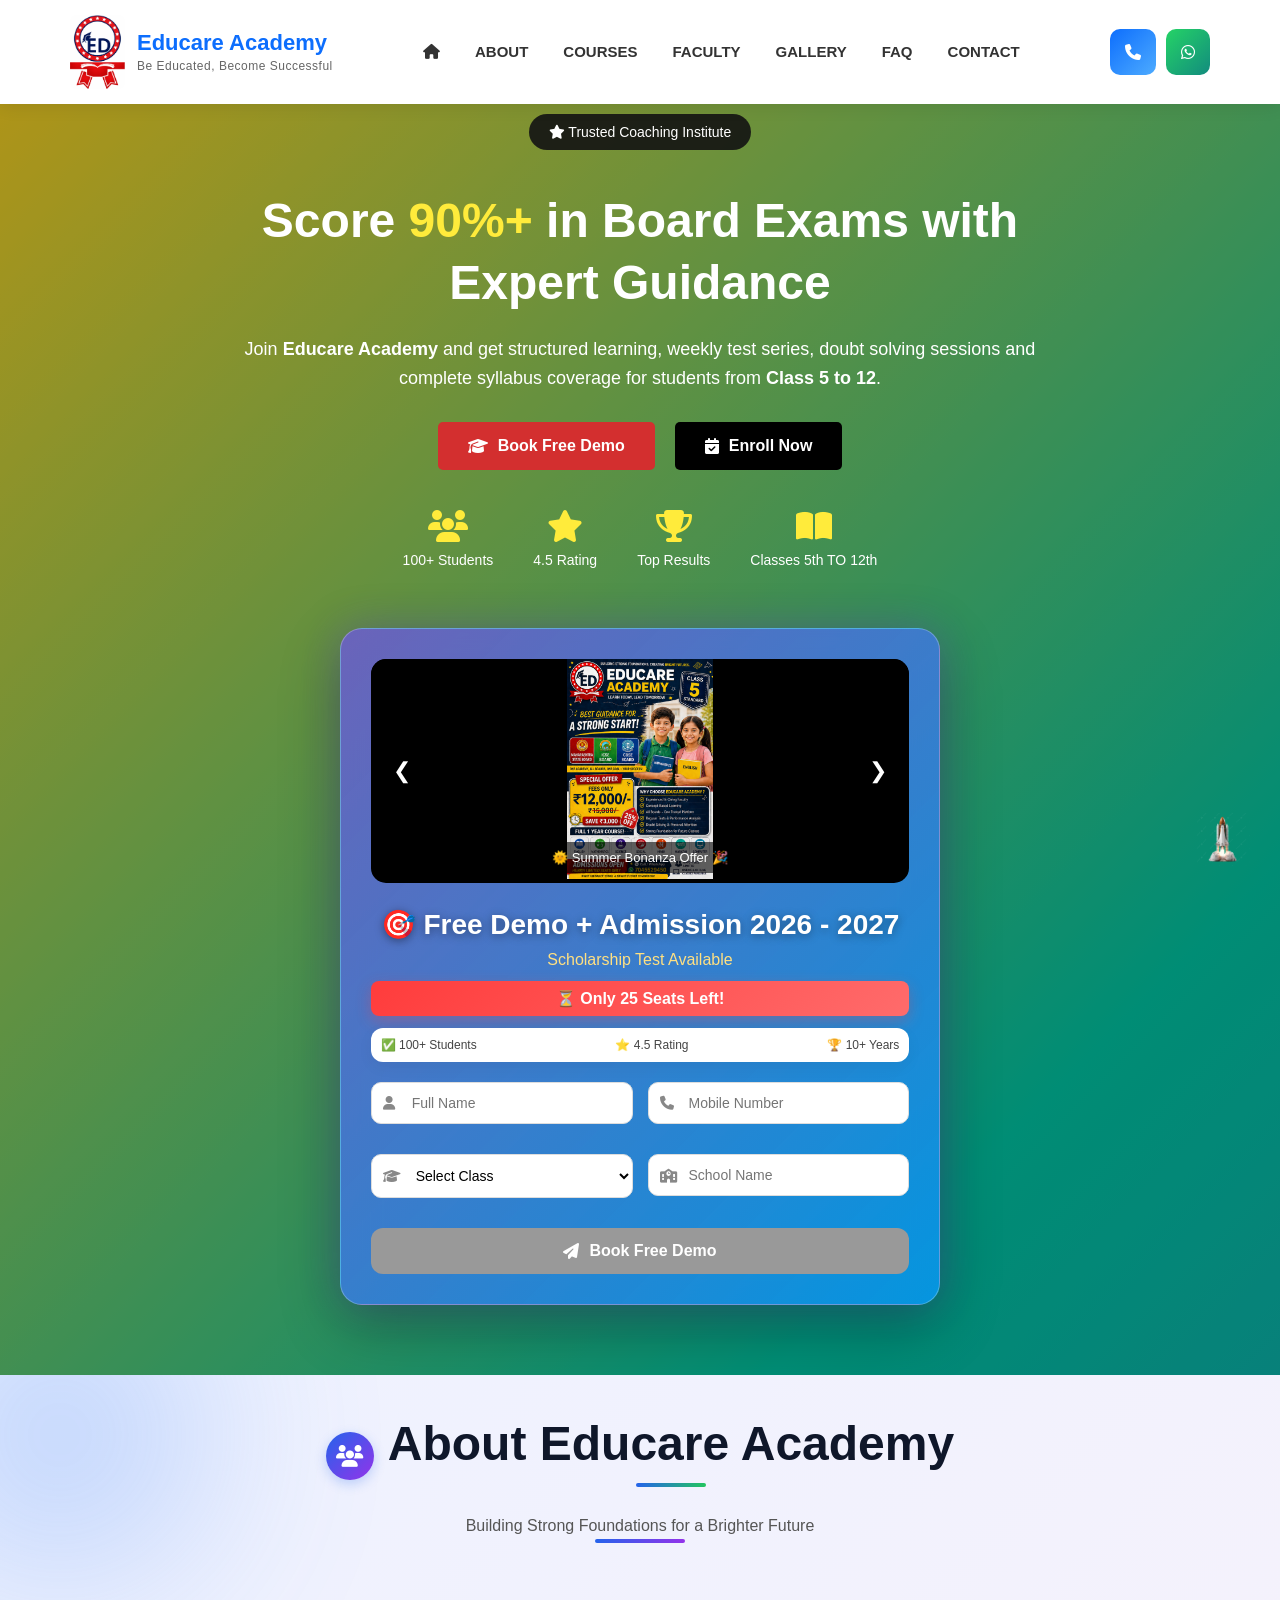
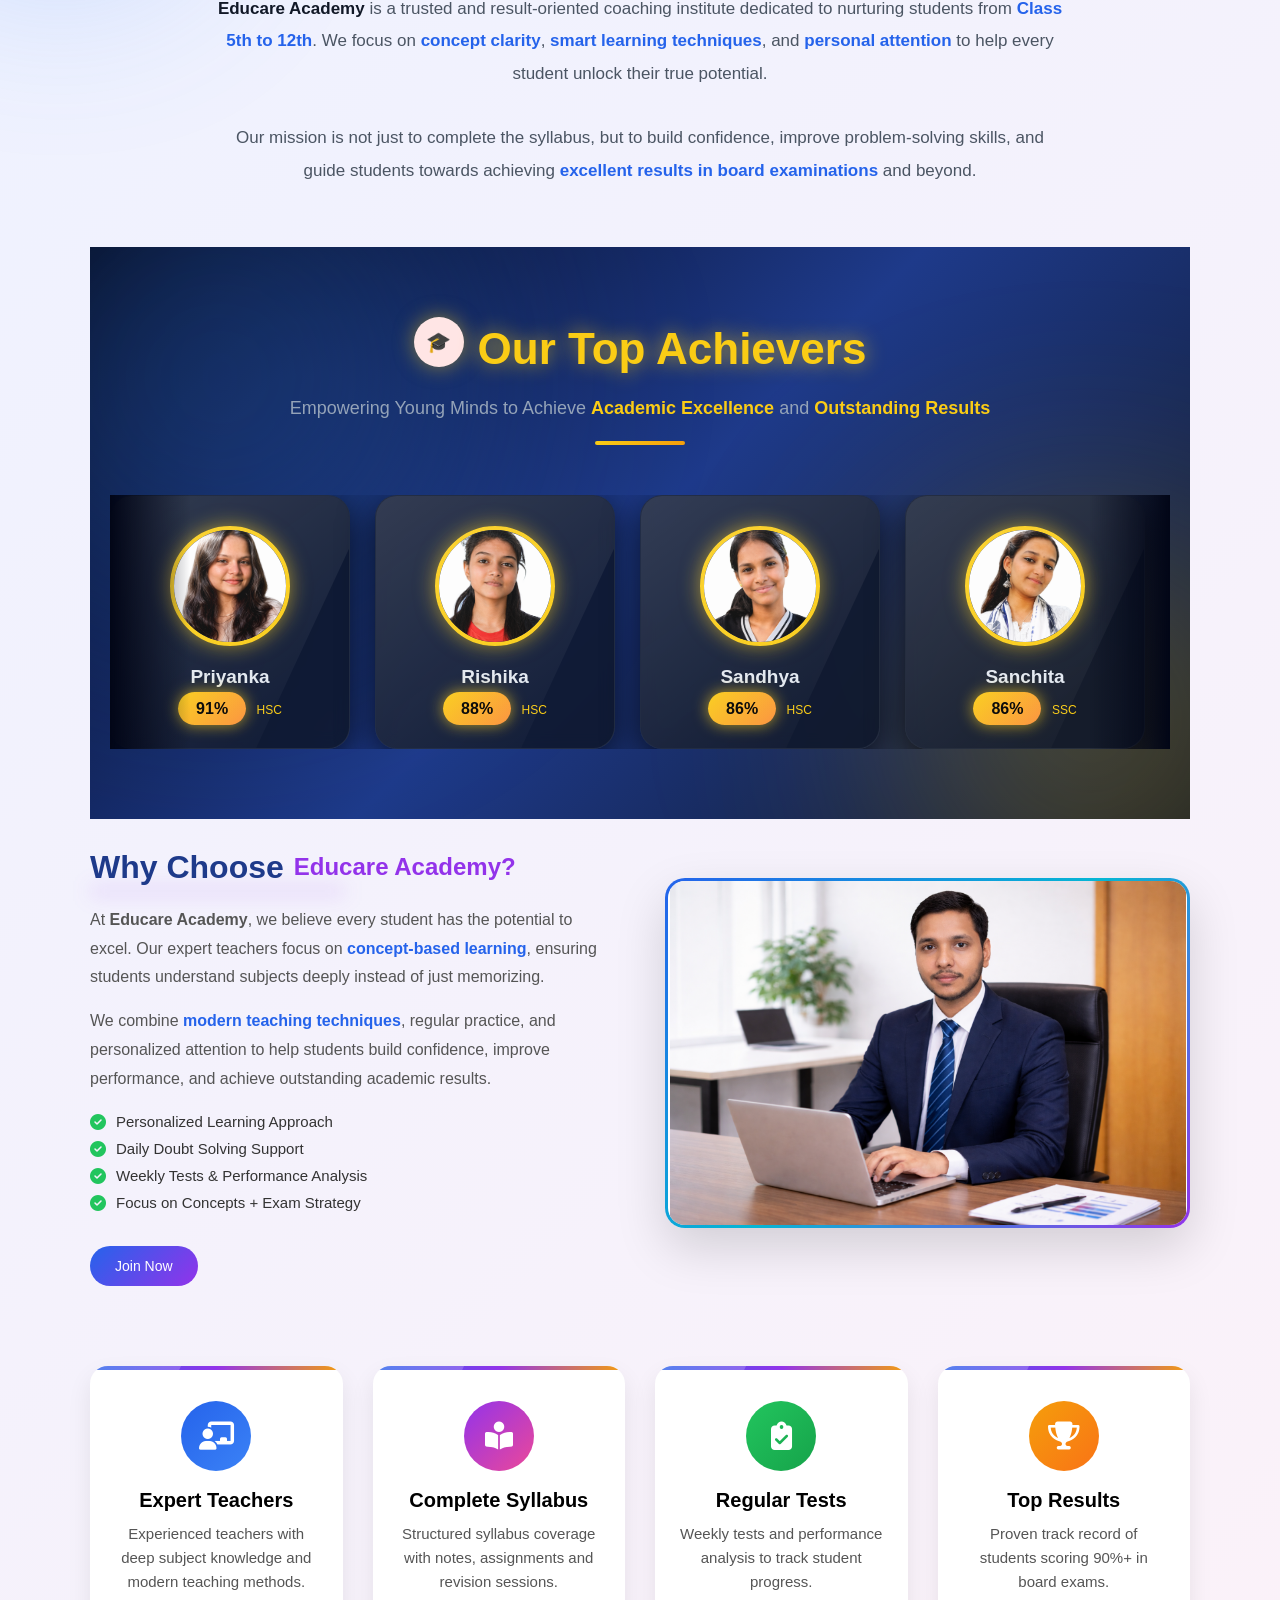
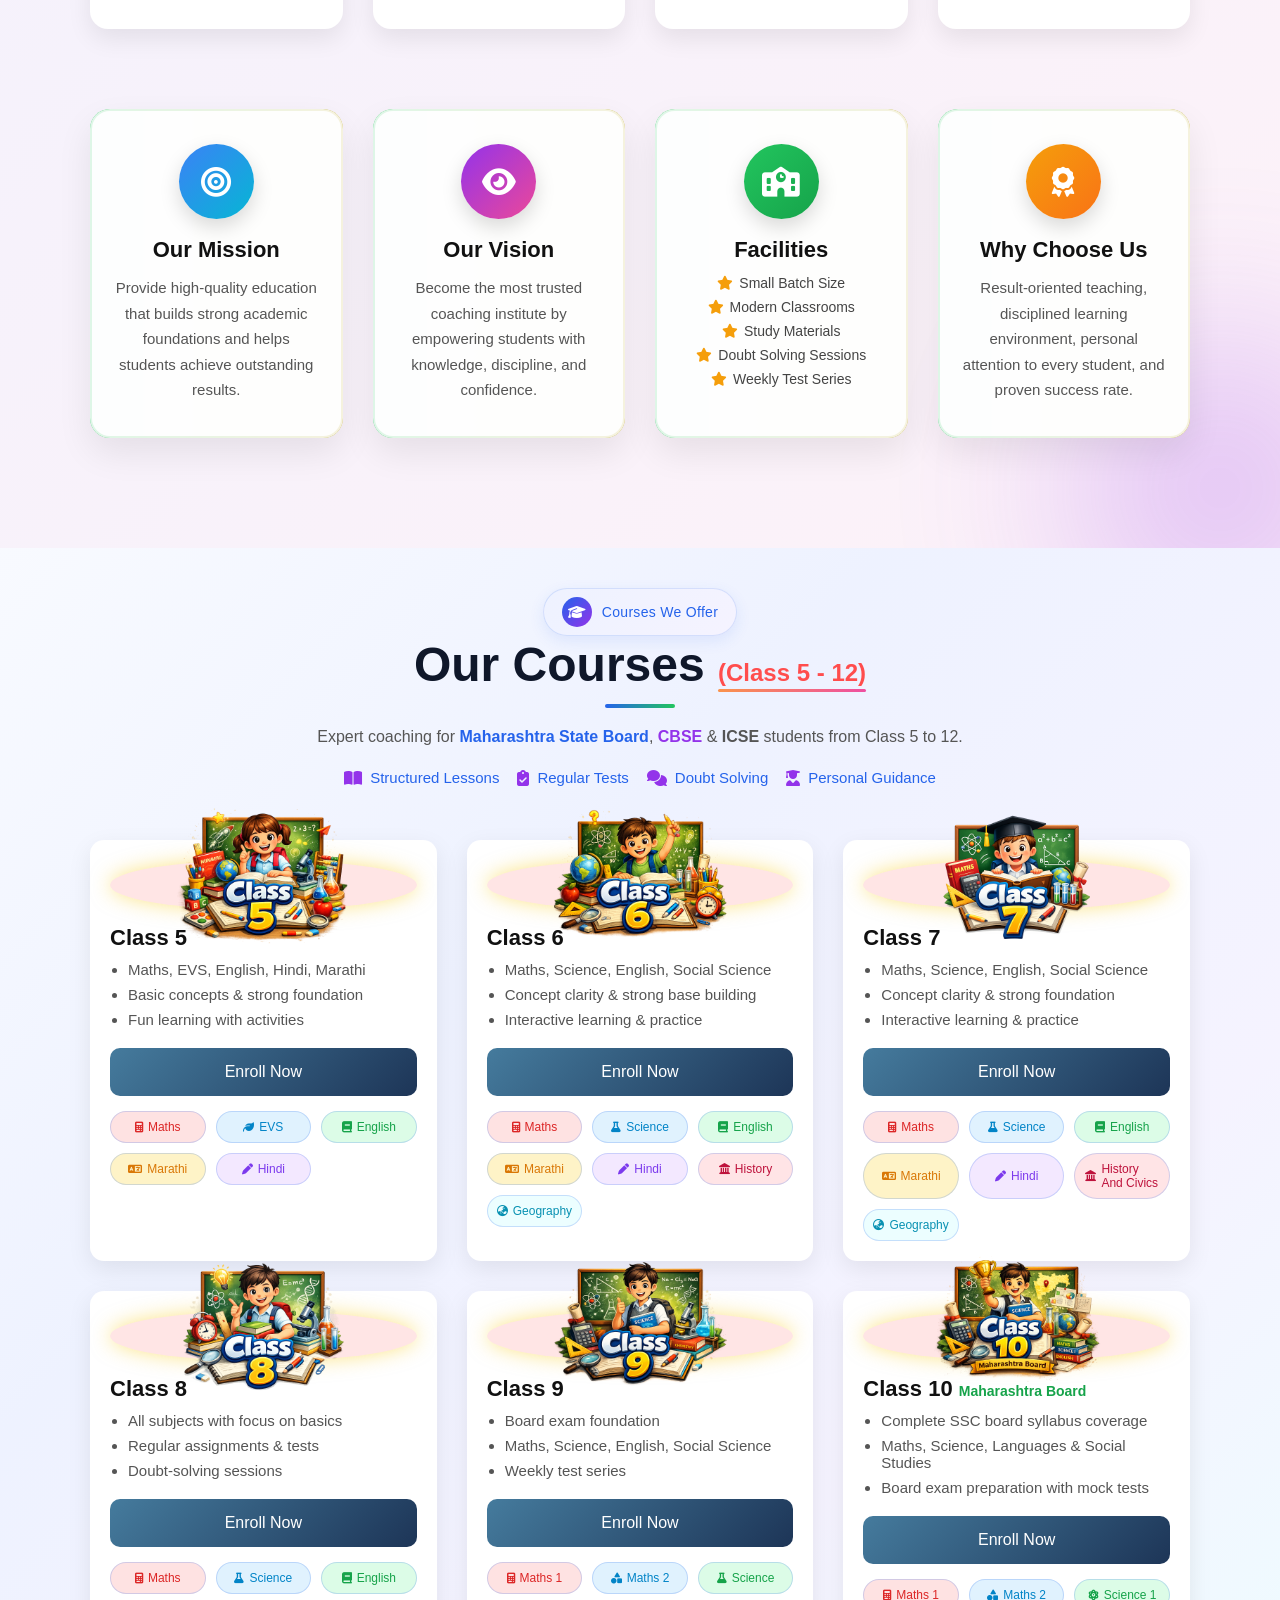
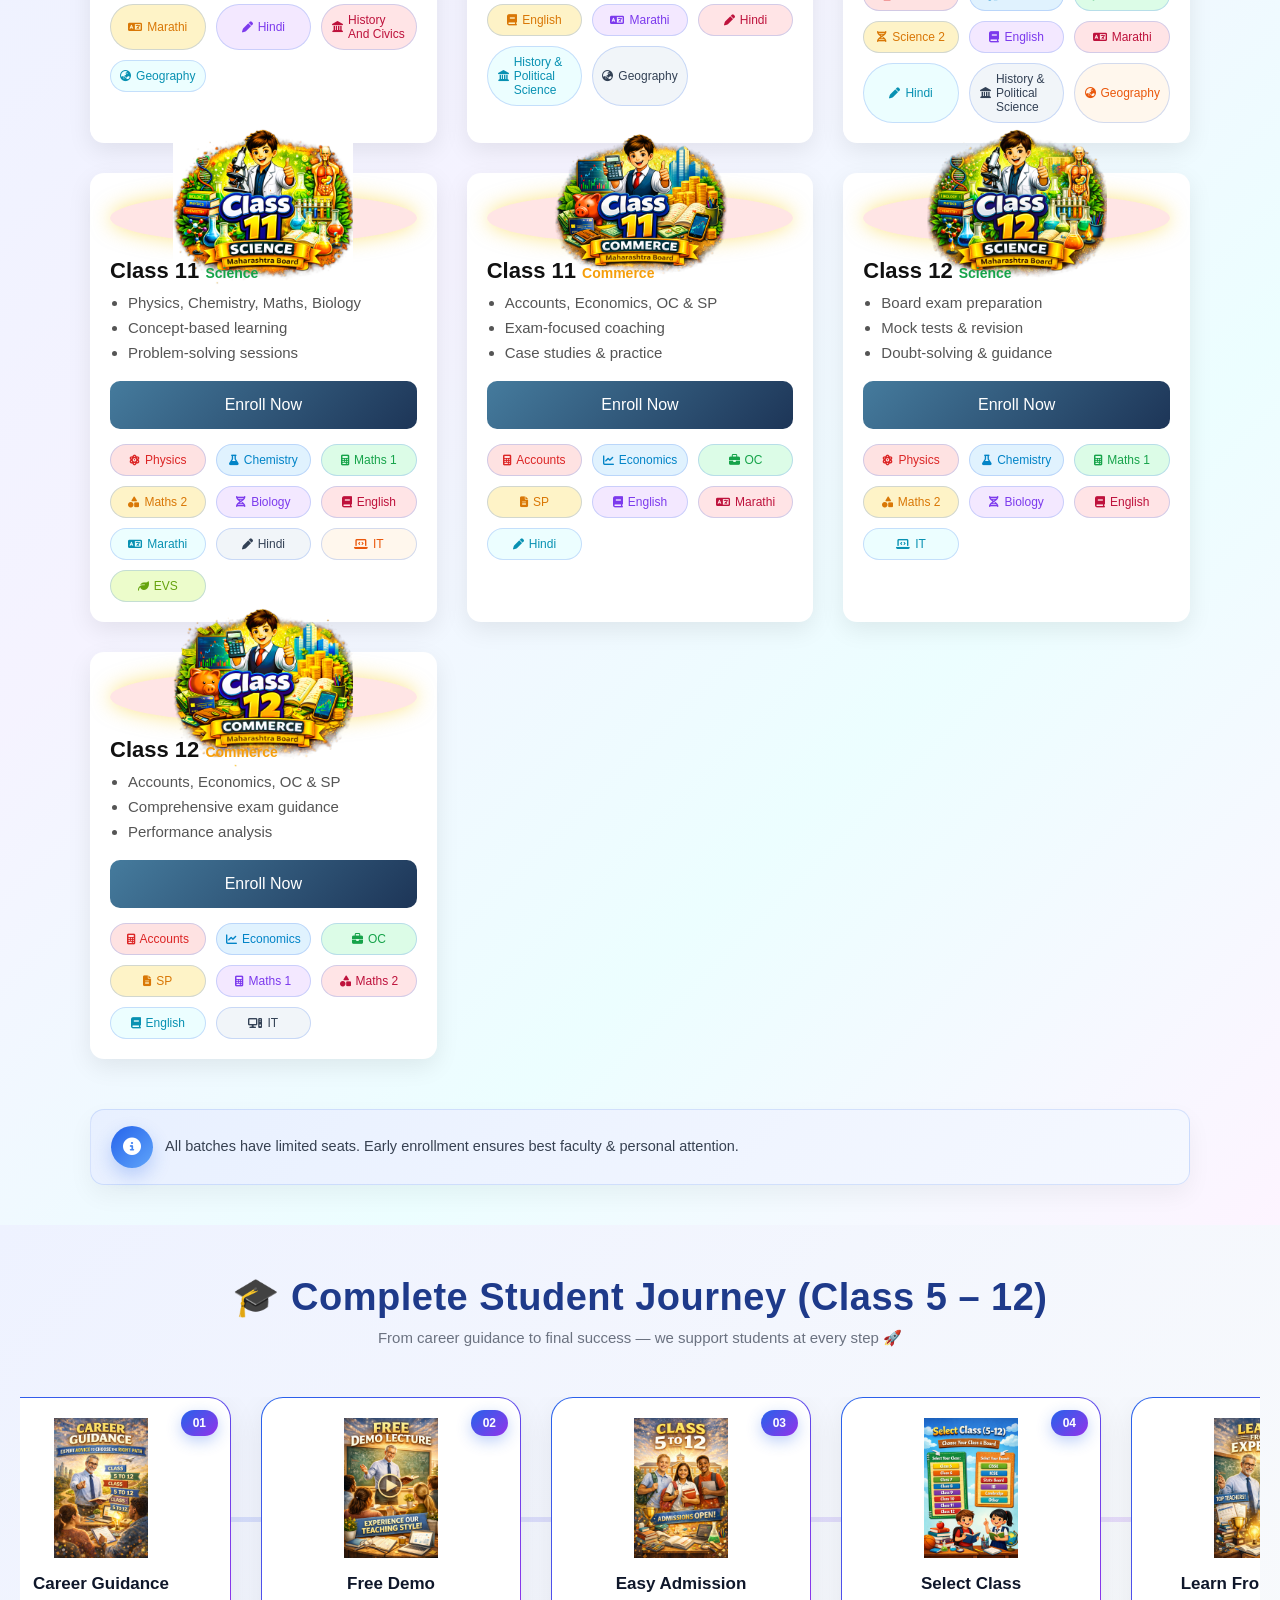
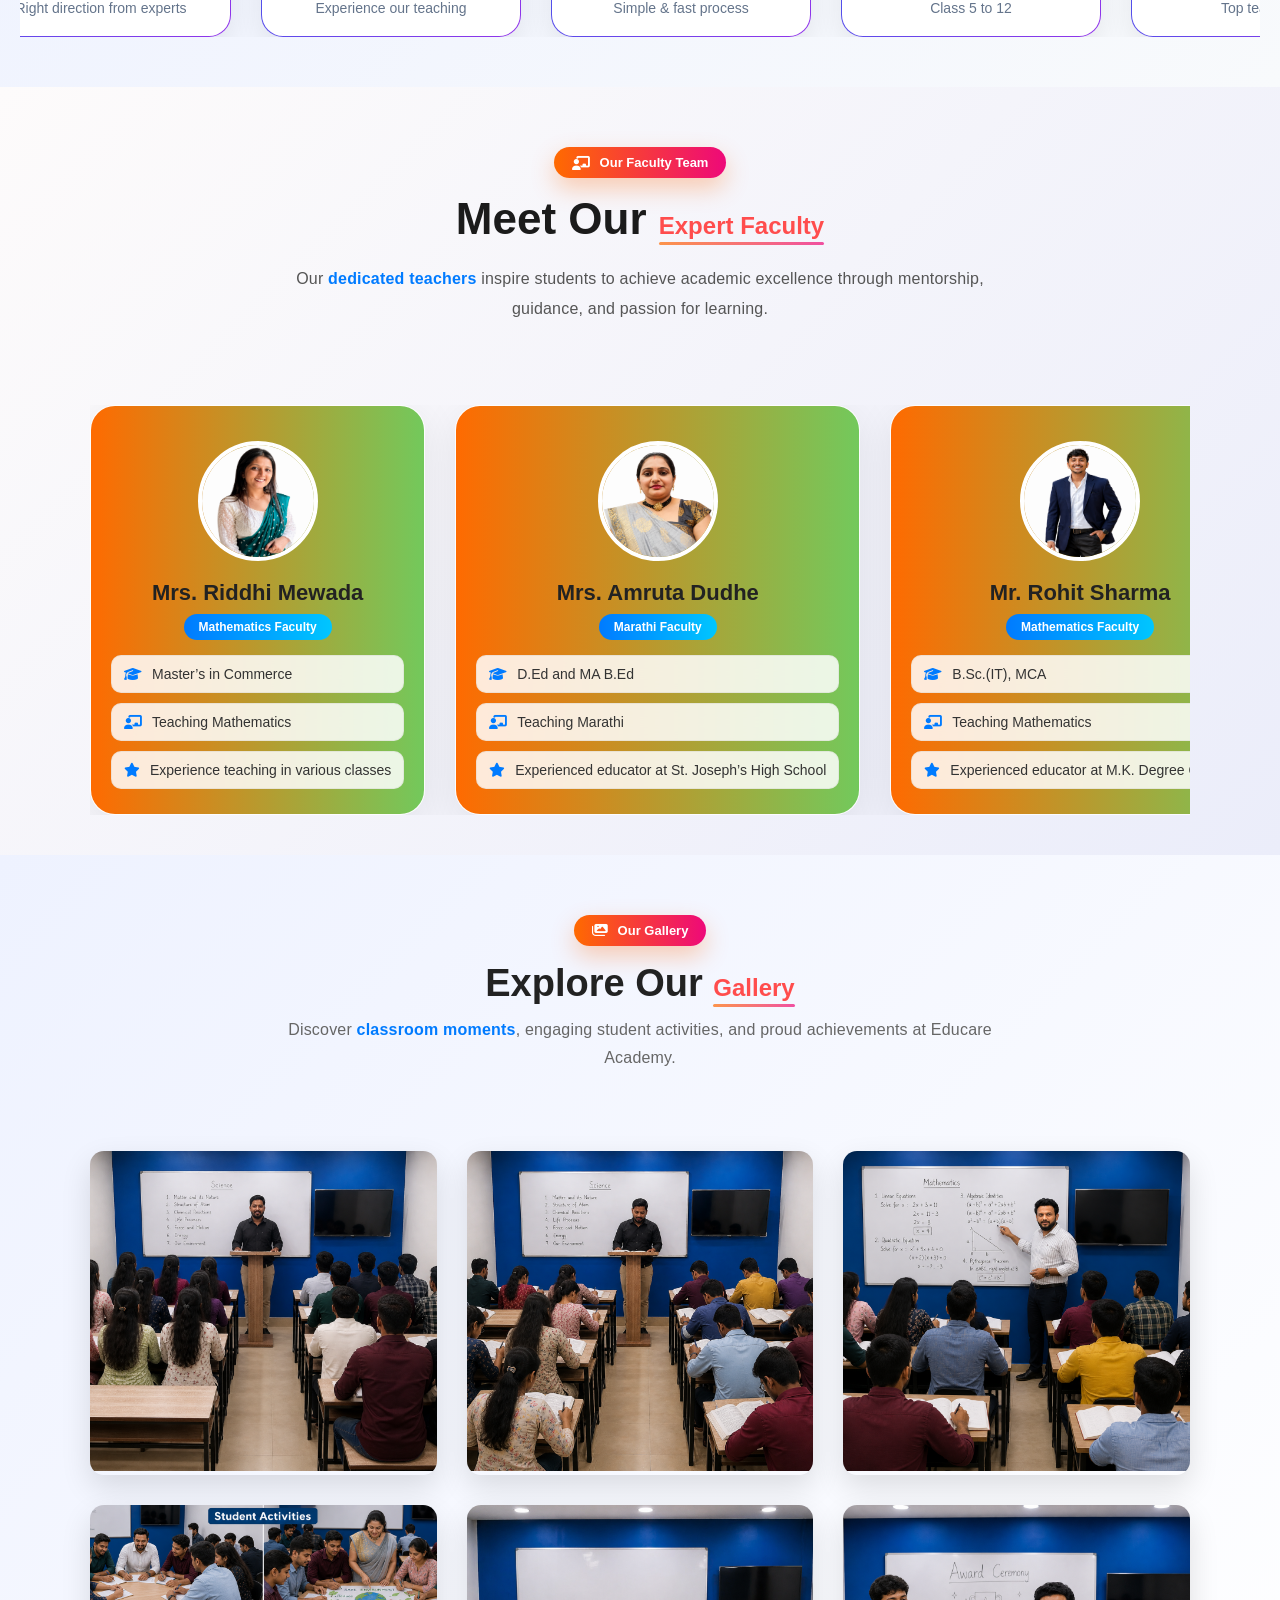
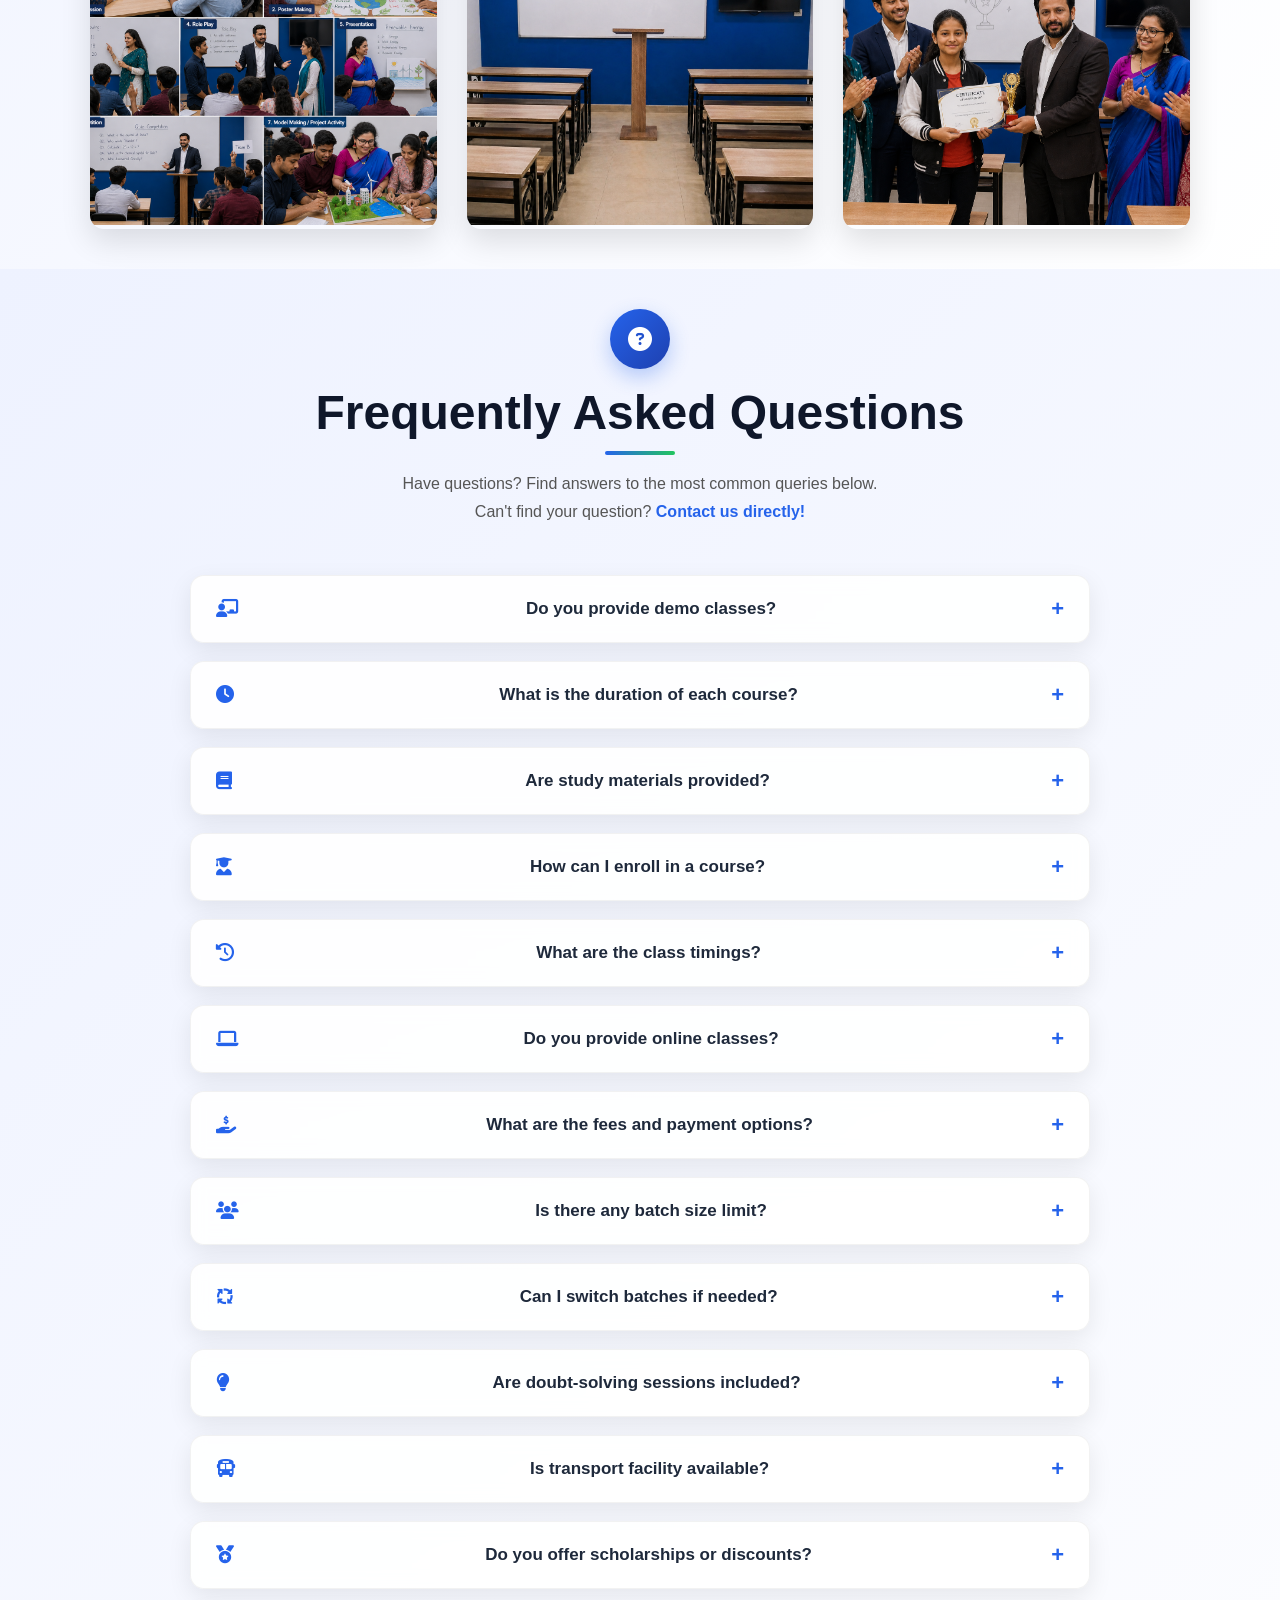
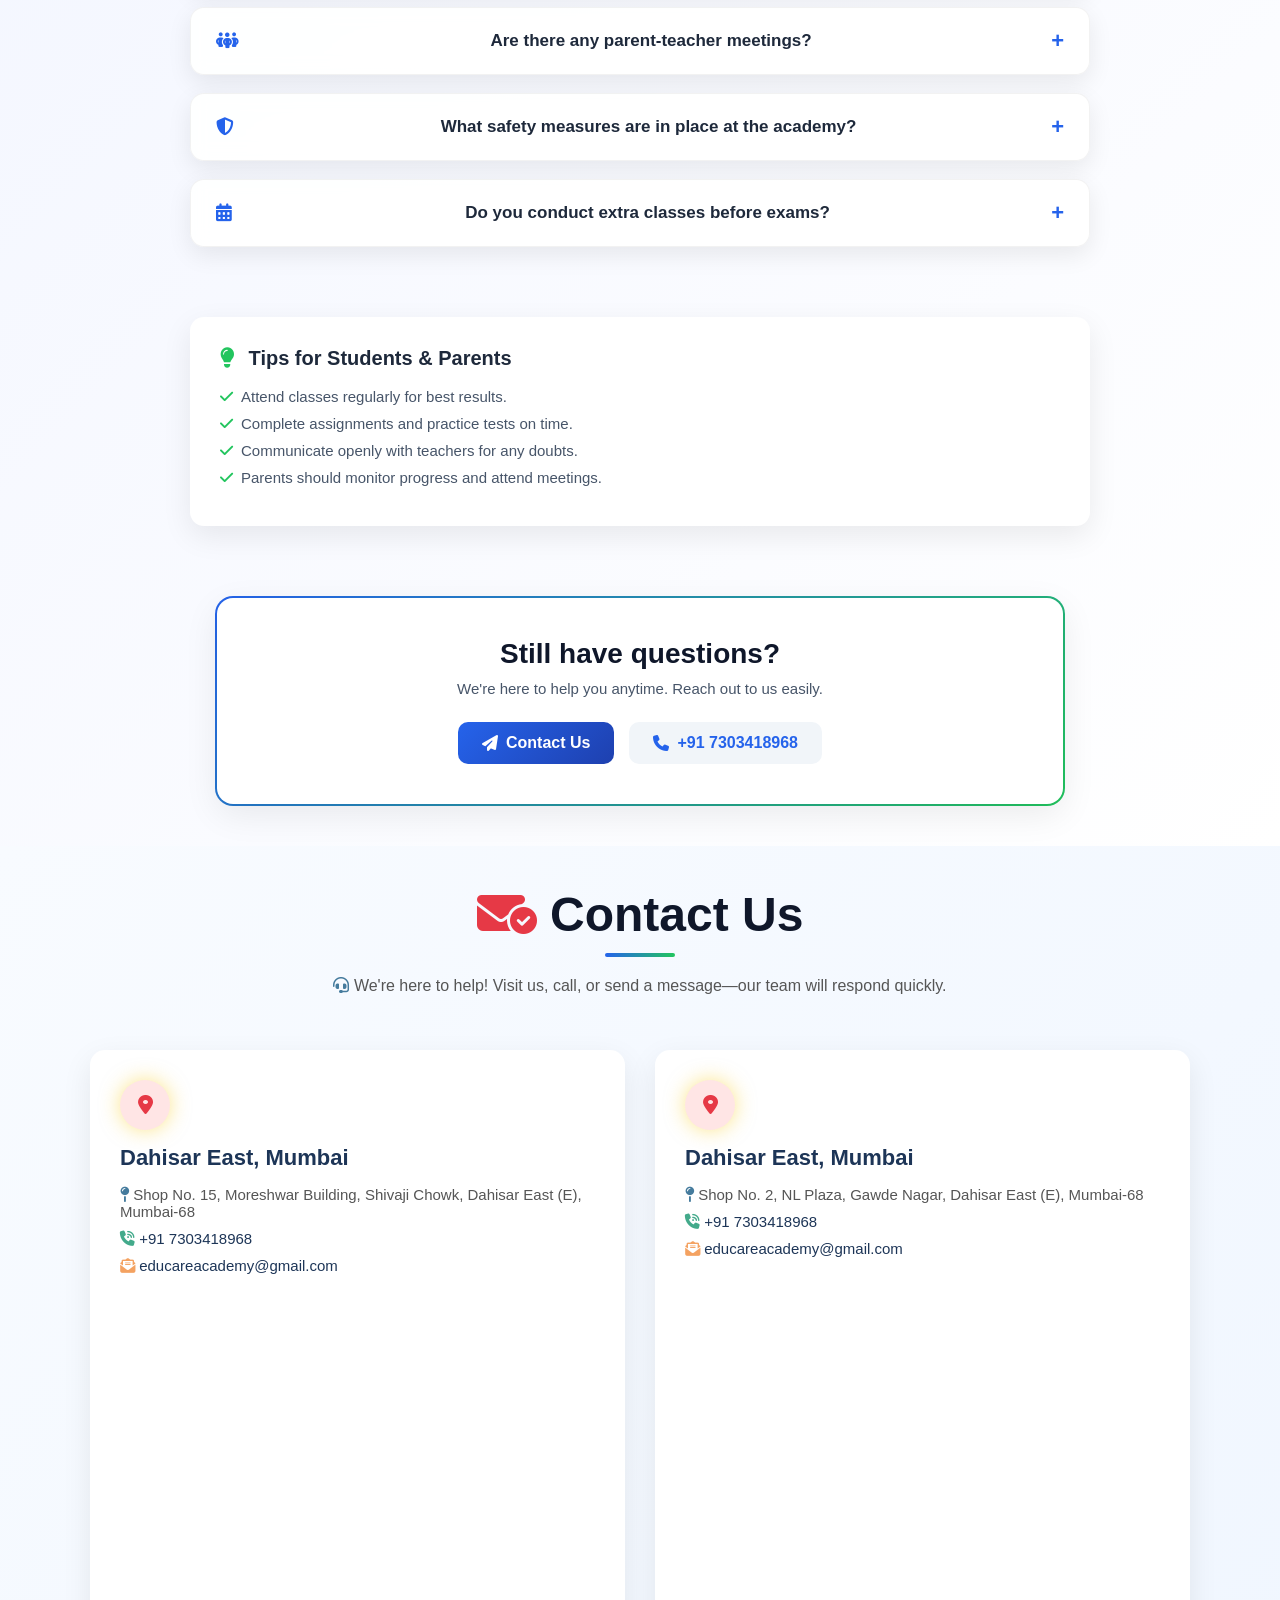
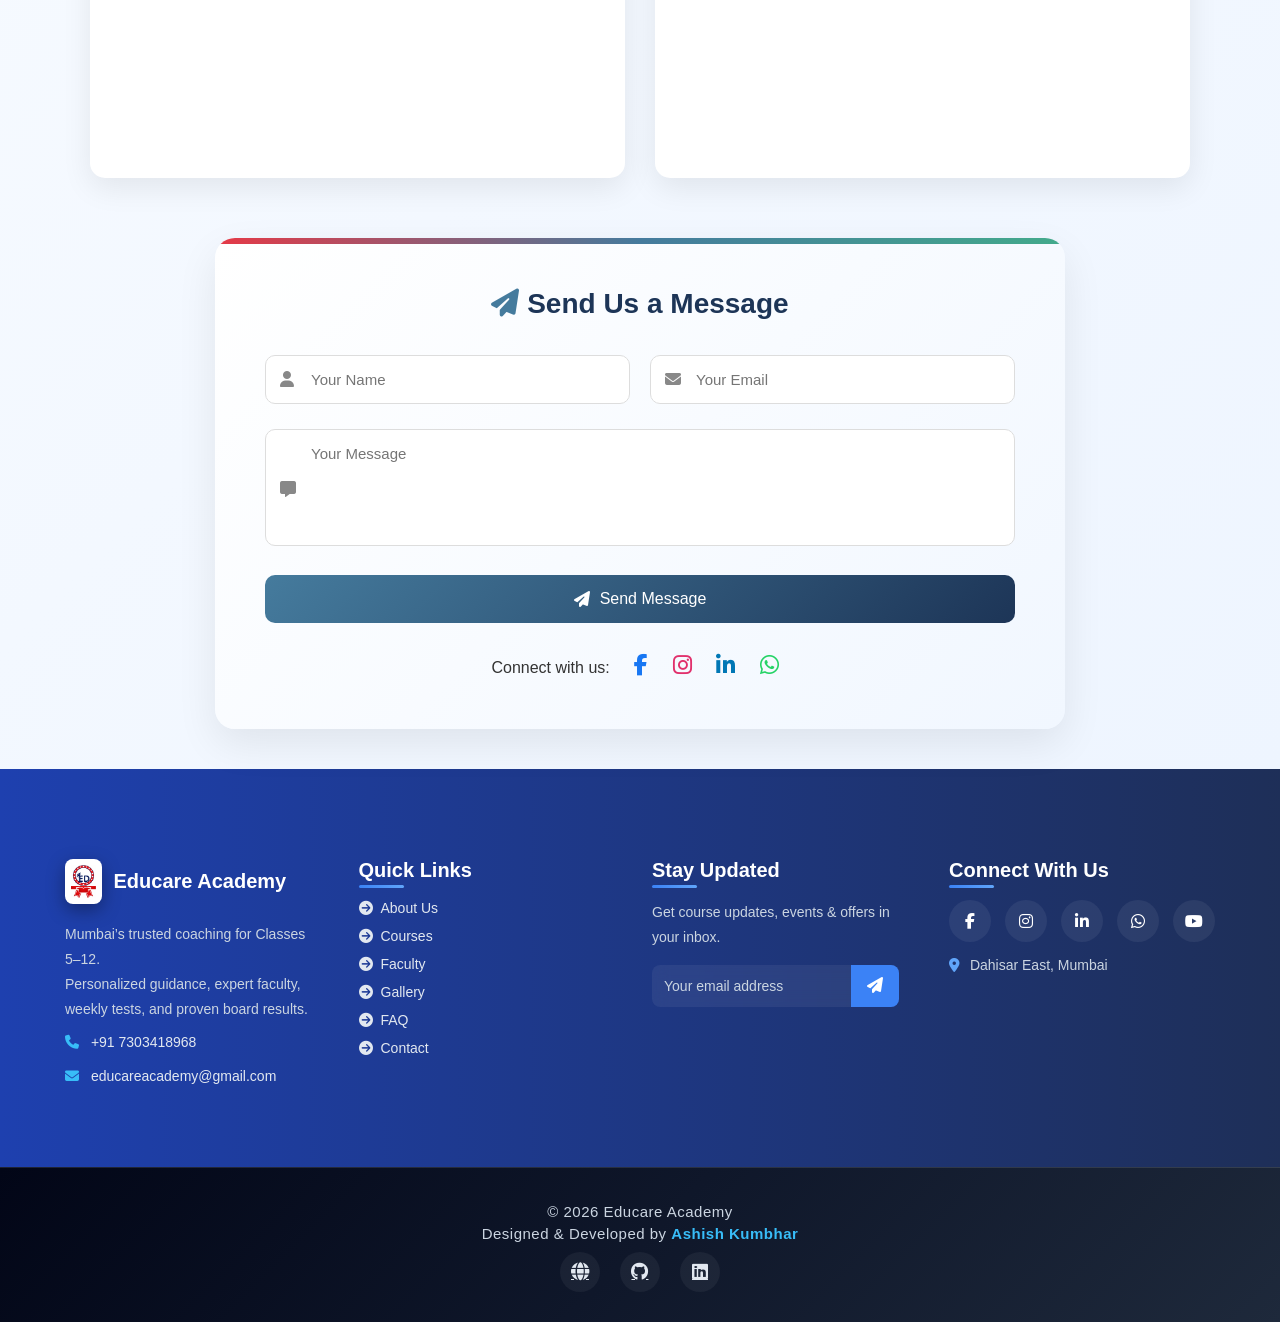
==== commit 4cf50a27: "Updated codes next" ====
--- a/index.html
+++ b/index.html
@@ -51,11 +51,11 @@
     </nav>
 
     <div class="header-buttons">
-      <a href="tel:+917045529450" class="btn call">
+      <a href="tel:+917303418968" class="btn call">
         <i class="fa-solid fa-phone"></i>
       </a>
 
-      <a href="https://wa.me/917045529450" class="btn whatsapp">
+      <a href="https://wa.me/917303418968" class="btn whatsapp">
         <i class="fa-brands fa-whatsapp"></i>
       </a>
     </div>
@@ -344,7 +344,9 @@
       <!-- ACHIEVERS SECTION -->
       <div class="about-grid">
         <div class="about-text">
-          <h3>Why Choose Educare Academy?</h3>
+          <h3 class="about-title">
+            Why Choose <span class="highlight">Educare Academy?</span>
+          </h3>
           <p>
             At <strong>Educare Academy</strong>, we believe every student has
             the potential to excel. Our expert teachers focus on
@@ -1664,8 +1666,8 @@
                 <i class="fa-solid fa-paper-plane"></i> Contact Us
               </a>
 
-              <a href="tel:+917045529450" class="call-btn">
-                <i class="fa-solid fa-phone"></i> +91 7045529450
+              <a href="tel:+917303418968" class="call-btn">
+                <i class="fa-solid fa-phone"></i> +91 7303418968
               </a>
             </div>
 
@@ -1704,7 +1706,7 @@
           </p>
           <p>
             <i class="fa-solid fa-phone-volume" style="color: #43aa8b"></i>
-            <a href="tel:+917045529450">+91 7045529450</a>
+            <a href="tel:+917303418968">+91 7303418968</a>
           </p>
           <p>
             <i class="fa-solid fa-envelope-open-text" style="color: #f4a261"></i>
@@ -1730,7 +1732,7 @@
           </p>
           <p>
             <i class="fa-solid fa-phone-volume" style="color: #43aa8b"></i>
-            <a href="tel:+917045529450">+91 7045529450</a>
+            <a href="tel:+917303418968">+91 7303418968</a>
           </p>
           <p>
             <i class="fa-solid fa-envelope-open-text" style="color: #f4a261"></i>
@@ -1775,7 +1777,7 @@
           <a href="#" aria-label="Facebook"><i class="fa-brands fa-facebook-f" style="color: #1877f3"></i></a>
           <a href="#" aria-label="Instagram"><i class="fa-brands fa-instagram" style="color: #e1306c"></i></a>
           <a href="#" aria-label="LinkedIn"><i class="fa-brands fa-linkedin-in" style="color: #0077b5"></i></a>
-          <a href="https://wa.me/917045529450" aria-label="WhatsApp"><i class="fa-brands fa-whatsapp"
+          <a href="https://wa.me/917303418968" aria-label="WhatsApp"><i class="fa-brands fa-whatsapp"
               style="color: #25d366"></i></a>
         </div>
       </div>
@@ -1799,7 +1801,7 @@
         <div class="footer-contact">
           <p>
             <i class="fa-solid fa-phone"></i>
-            <a href="tel:+917045529450">+91 7045529450</a>
+            <a href="tel:+917303418968">+91 7303418968</a>
           </p>
           <p>
             <i class="fa-solid fa-envelope"></i>
@@ -1855,7 +1857,7 @@
           <a href="#" aria-label="Facebook"><i class="fab fa-facebook-f"></i></a>
           <a href="#" aria-label="Instagram"><i class="fab fa-instagram"></i></a>
           <a href="#" aria-label="LinkedIn"><i class="fab fa-linkedin-in"></i></a>
-          <a href="https://wa.me/917045529450" aria-label="WhatsApp"><i class="fab fa-whatsapp"></i></a>
+          <a href="https://wa.me/917303418968" aria-label="WhatsApp"><i class="fab fa-whatsapp"></i></a>
           <a href="#" aria-label="YouTube"><i class="fab fa-youtube"></i></a>
         </div>
         <div class="footer-address">
--- a/css/about.css
+++ b/css/about.css
@@ -566,67 +566,53 @@
 }
 
 
-
-
-
-/* 
-.slider {
+/* HEADING DESIGN */
+.about-title {
+  font-size: 34px;
+  font-weight: 800;
+  color: #1e3a8a;
+  margin-top: 30px;   /* 👈 niche spacing */
+  margin-bottom: 25px;
+  display: inline-flex;
+  align-items: center;
+  gap: 10px;
   position: relative;
+}
+
+
+/* Highlight text (NO webkit) */
+.about-title .highlight {
+  color: #9333ea;   /* fallback simple color */
+  position: relative;
+}
+
+/* Underline animation */
+.about-title .highlight::after {
+  content: "";
+  position: absolute;
+  left: 0;
+  bottom: -5px;
+  width: 0%;
+  height: 3px;
+  background: linear-gradient(90deg, #2563eb, #9333ea);
+  border-radius: 5px;
+  transition: 0.4s ease;
+}
+
+/* Hover effect */
+.about-title:hover .highlight::after {
   width: 100%;
 }
 
-.track {
-  display: flex;
-  gap: 30px;
-  overflow-x: auto;
-  scroll-behavior: smooth;
-
-
-  scroll-snap-type: x mandatory;
-  padding: 40px 0;
-}
-
-
-.track::-webkit-scrollbar {
-  display: none;
-}
-
-.card {
-  flex: 0 0 300px;
-  text-align: center;
-
-  scroll-snap-align: center;
-
-  transition: 0.4s;
-  transform: scale(0.8);
-  opacity: 0.5;
-}
-
-
-.card.active {
-  transform: scale(1);
-  opacity: 1;
-}
-
-
-.card img {
-  width: 140px;
-  height: 140px;
-  border-radius: 50%;
-  border: 4px solid red;
-}
-
-
-.btn {
-  position: absolute;
-  top: 50%;
-  transform: translateY(-50%);
-  background: #2563eb;
-  color: #fff;
-  border: none;
-  padding: 10px 15px;
-  cursor: pointer;
-}
-
-.prev { left: 10px; }
-.next { right: 10px; } */+/* Soft glow */
+.about-title::after {
+  content: "";
+  position: absolute;
+  width: 60%;
+  height: 10px;
+  bottom: -10px;
+  left: 0;
+  background: rgba(147, 51, 234, 0.15);
+  filter: blur(10px);
+  z-index: -1;
+}
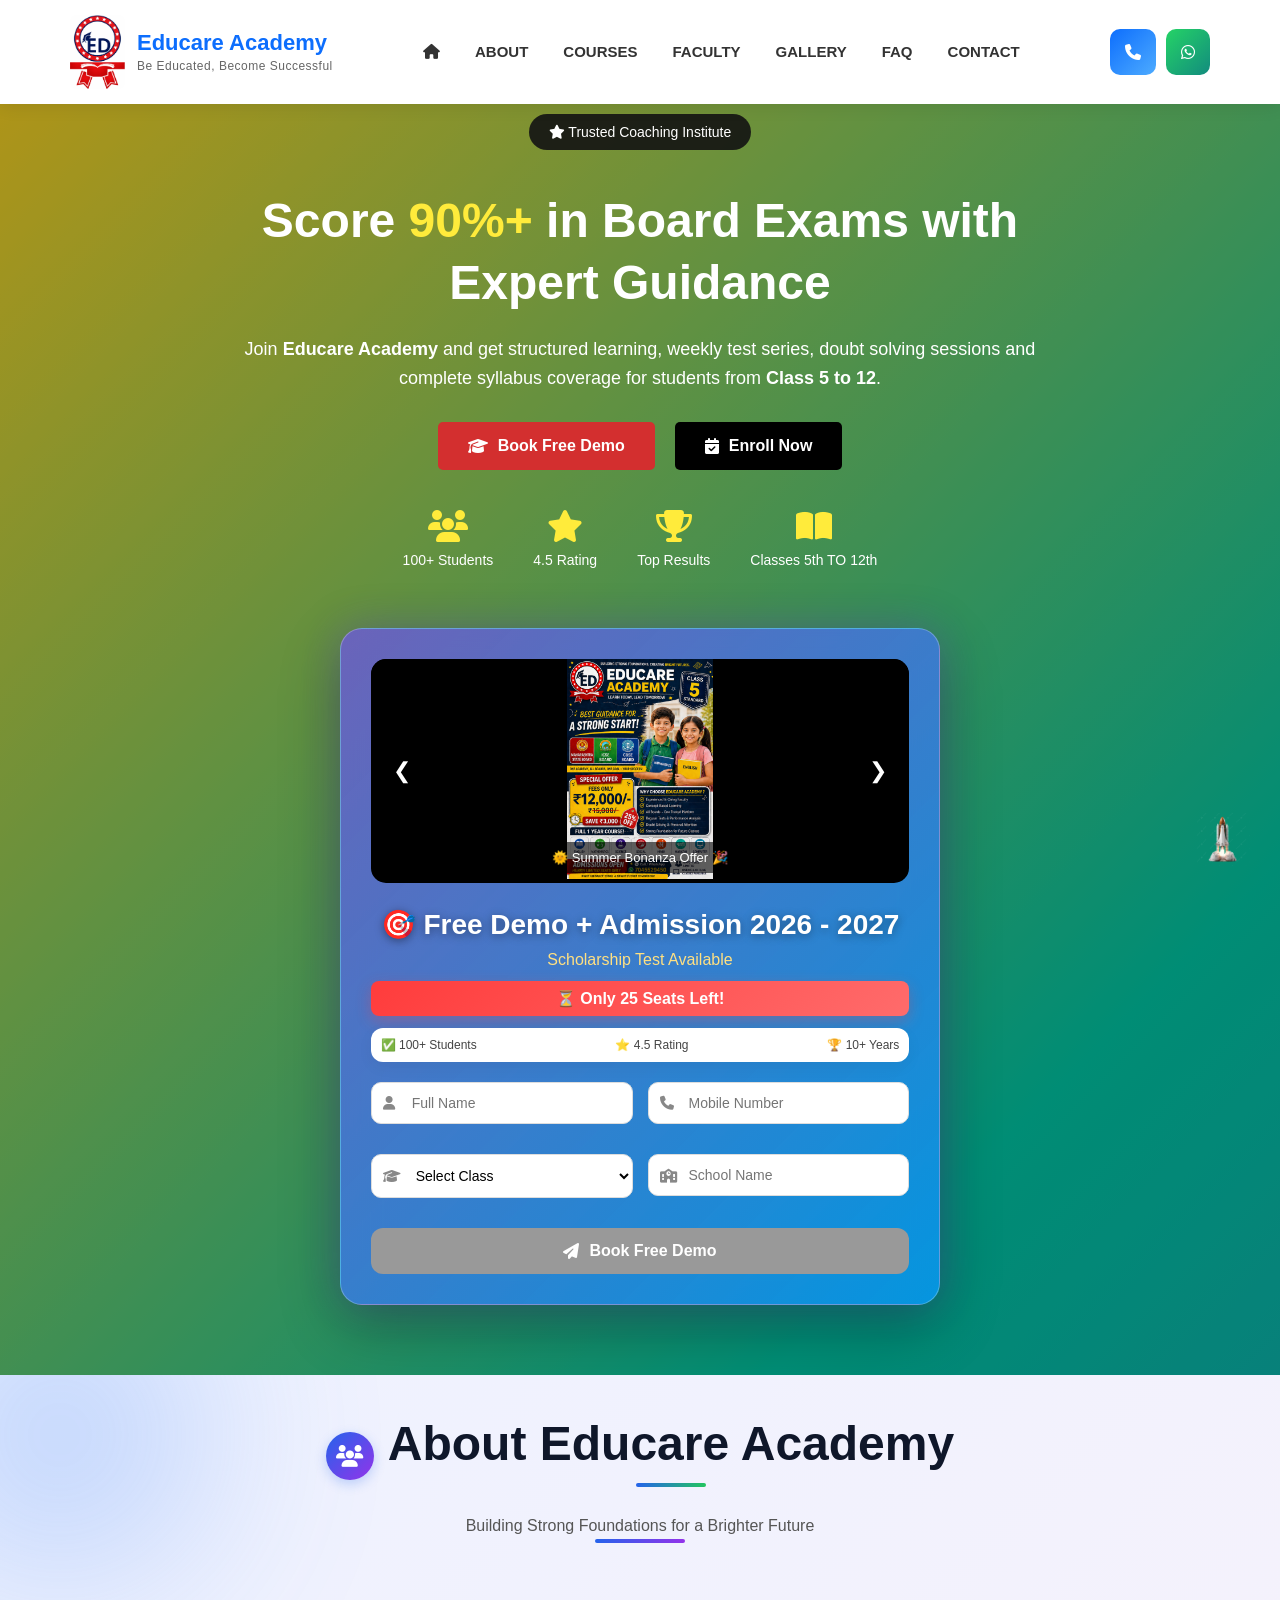
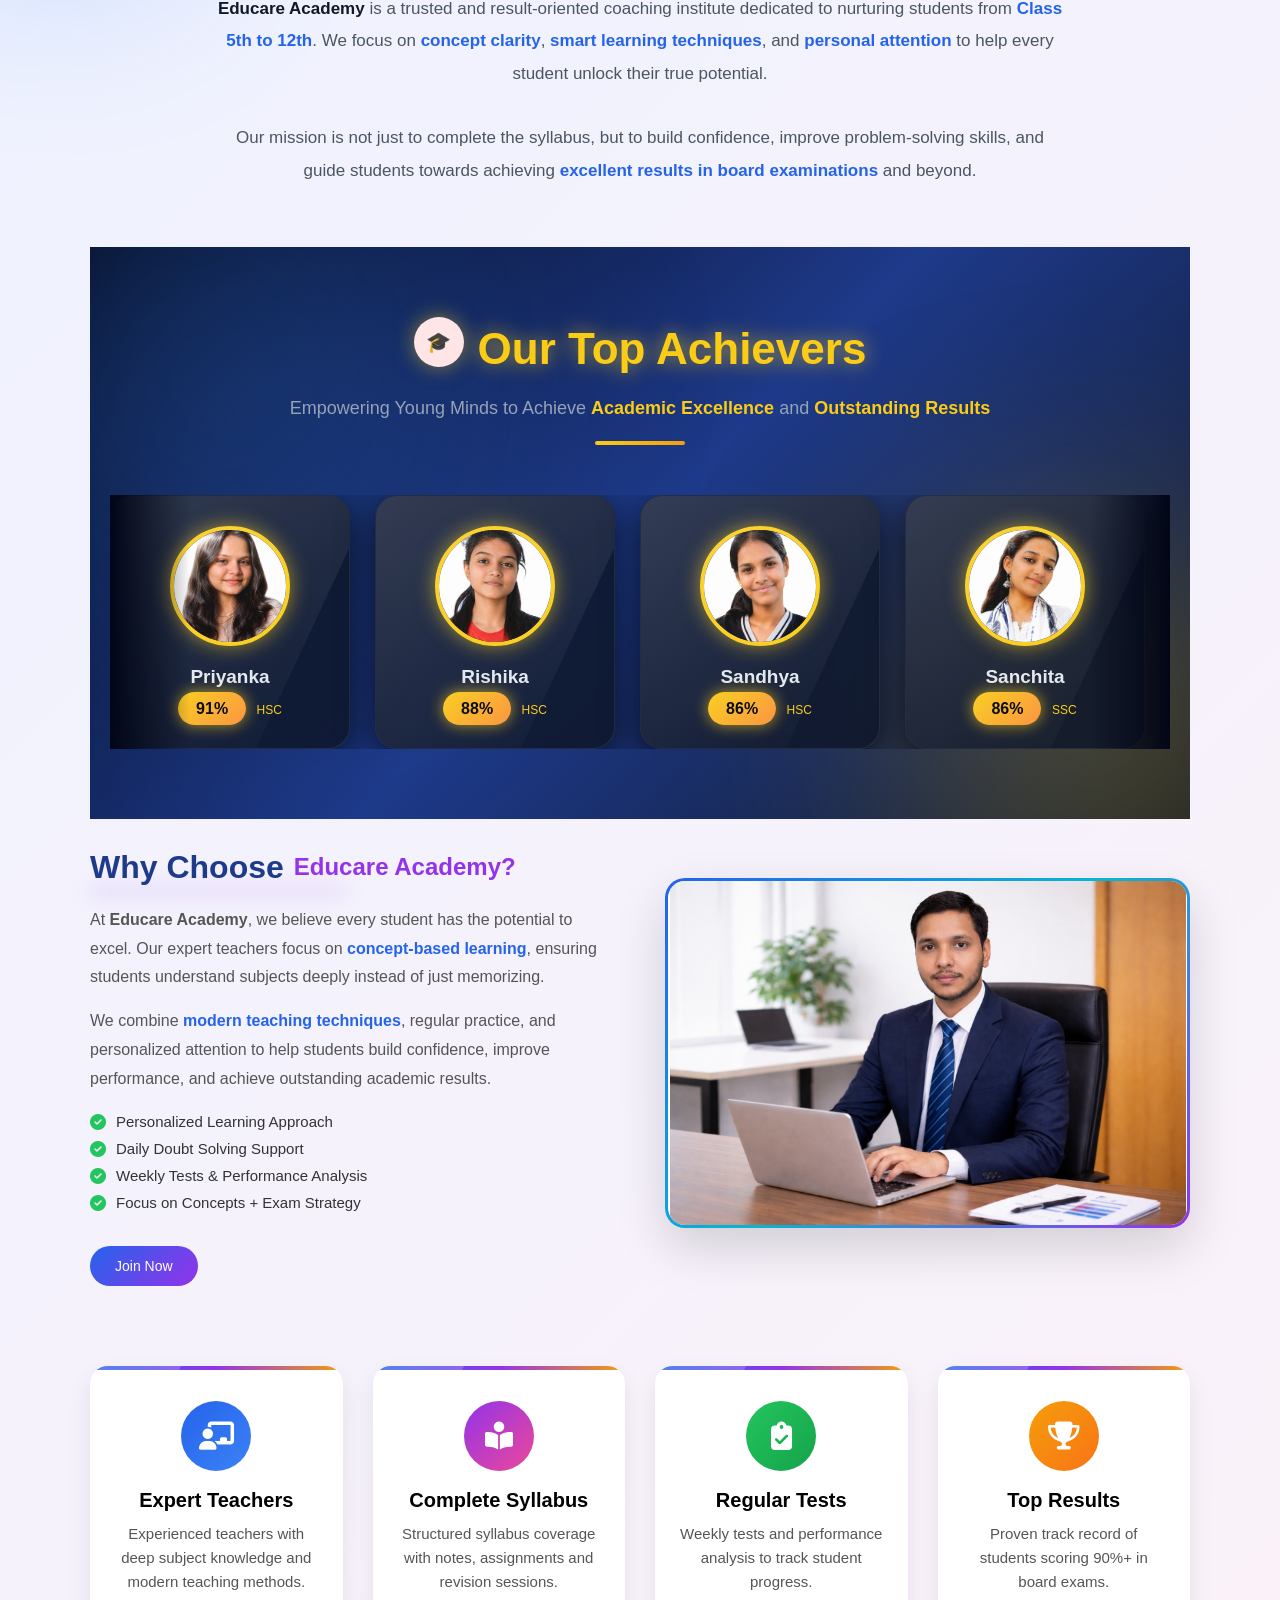
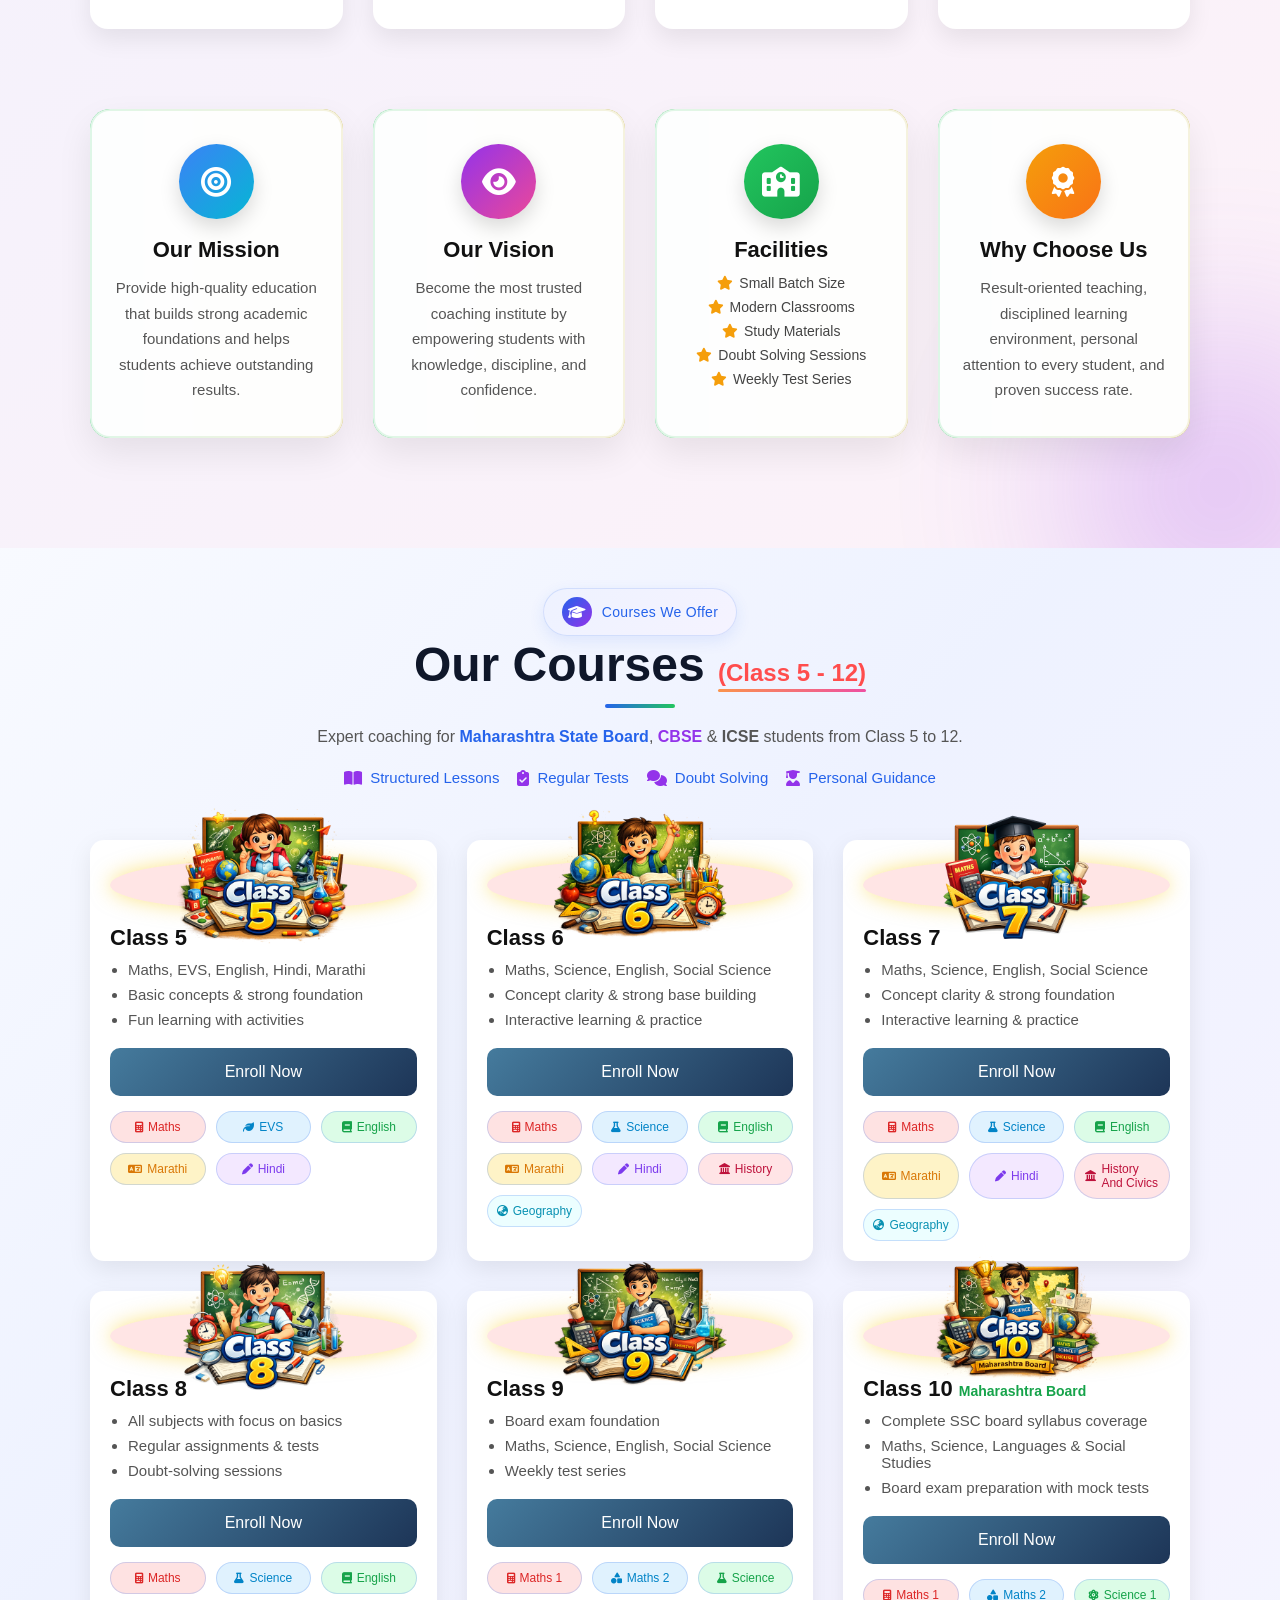
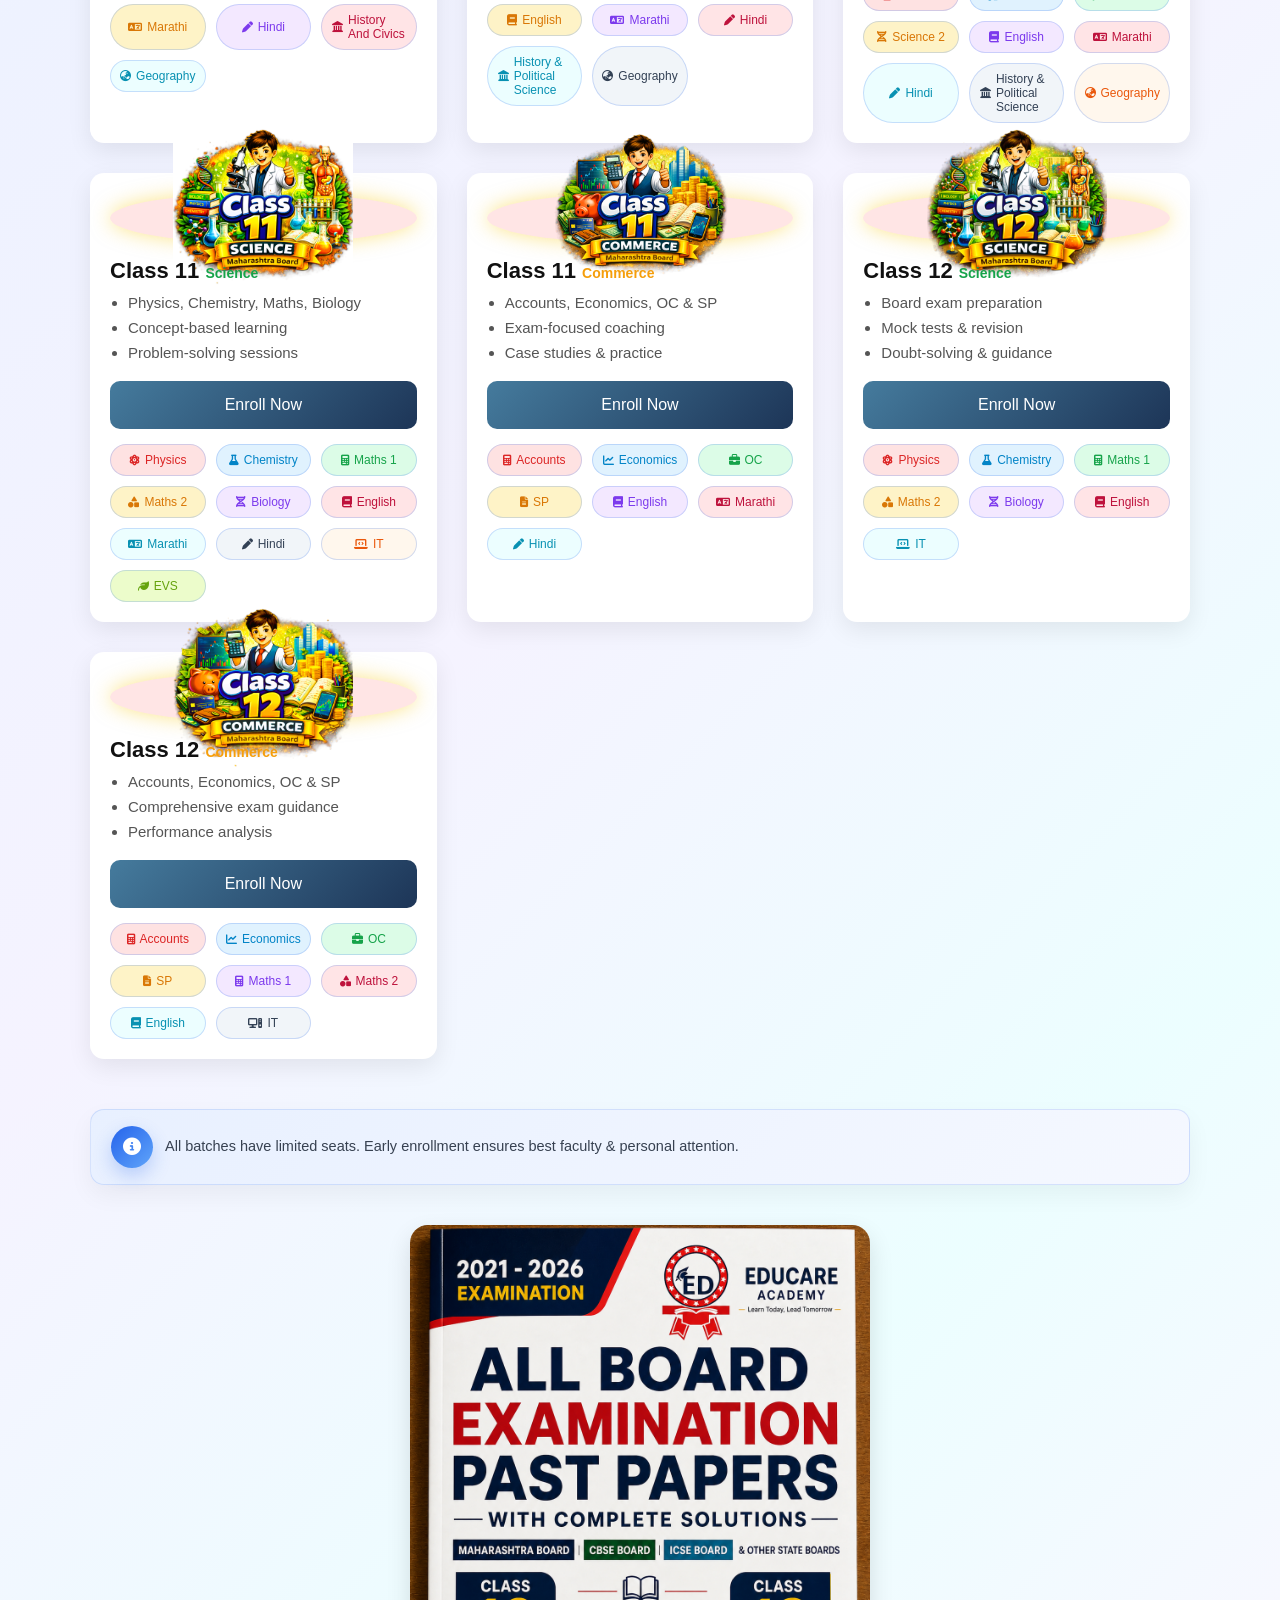
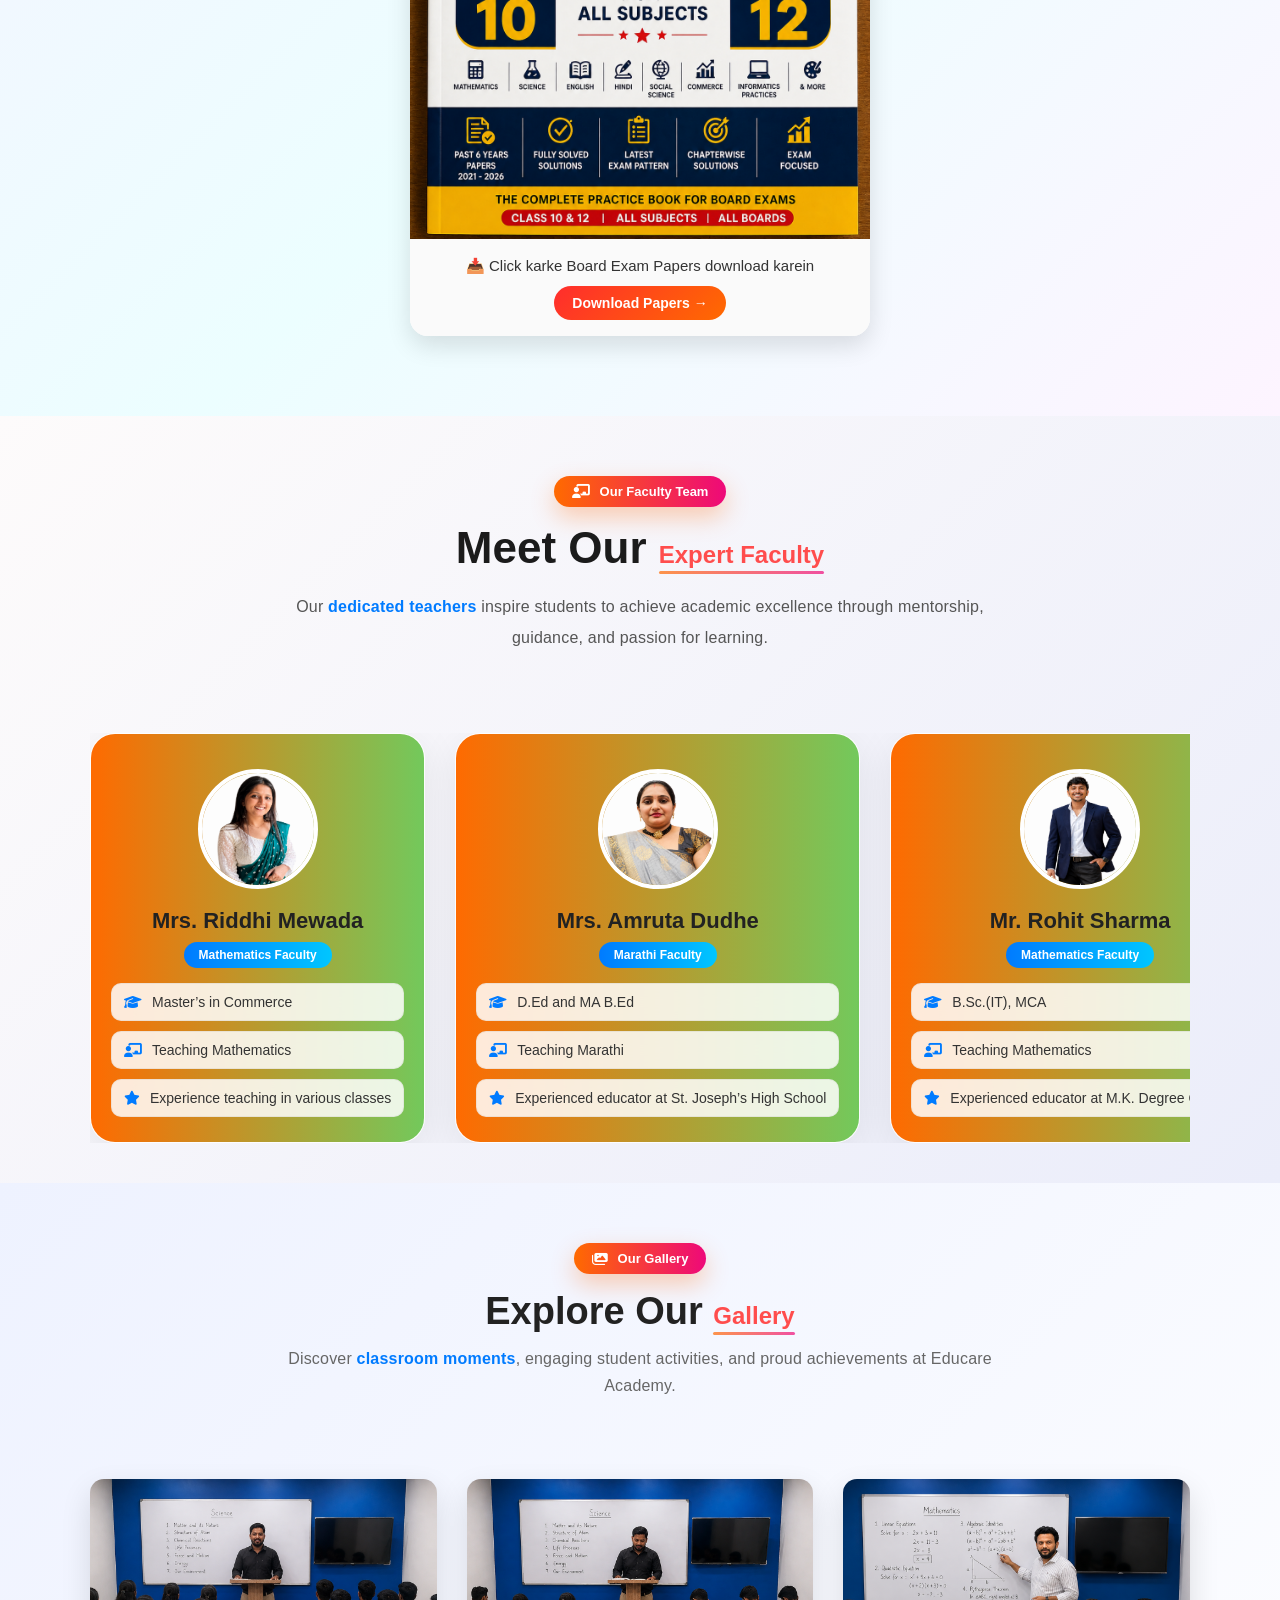
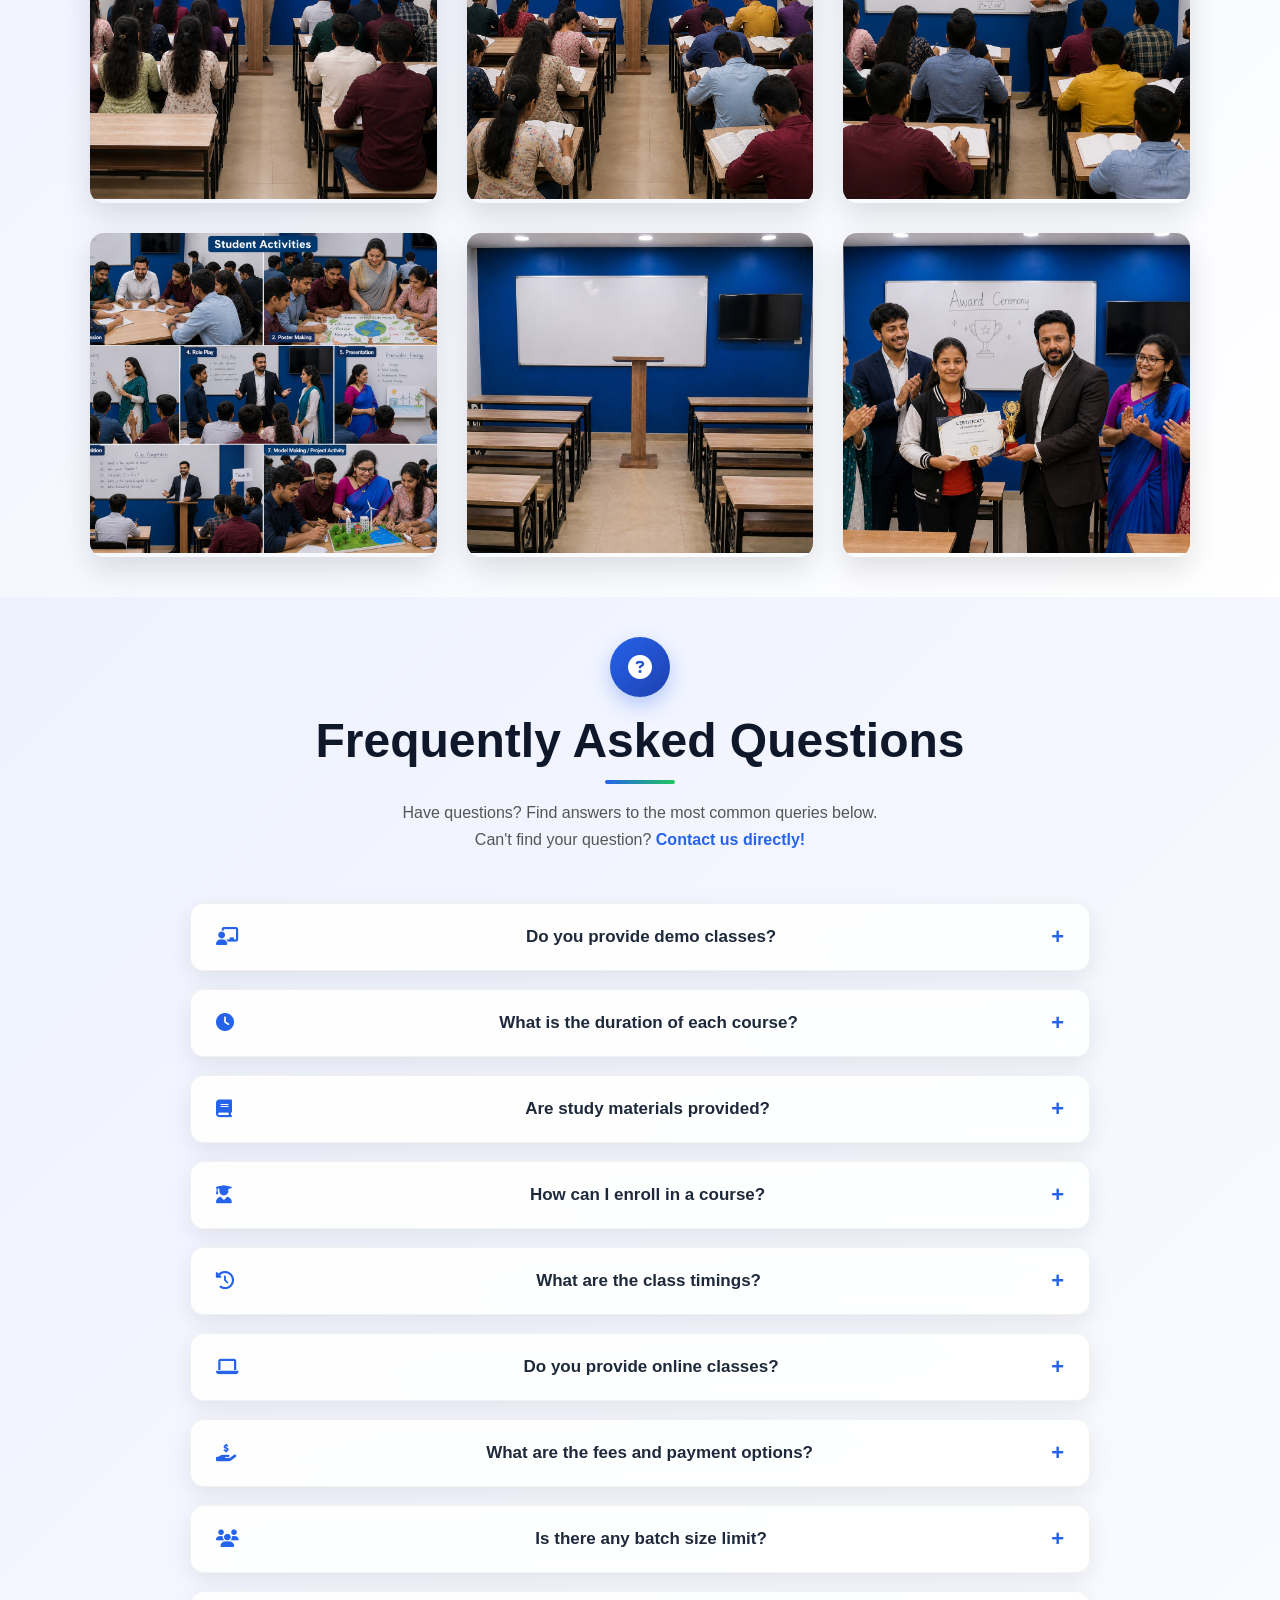
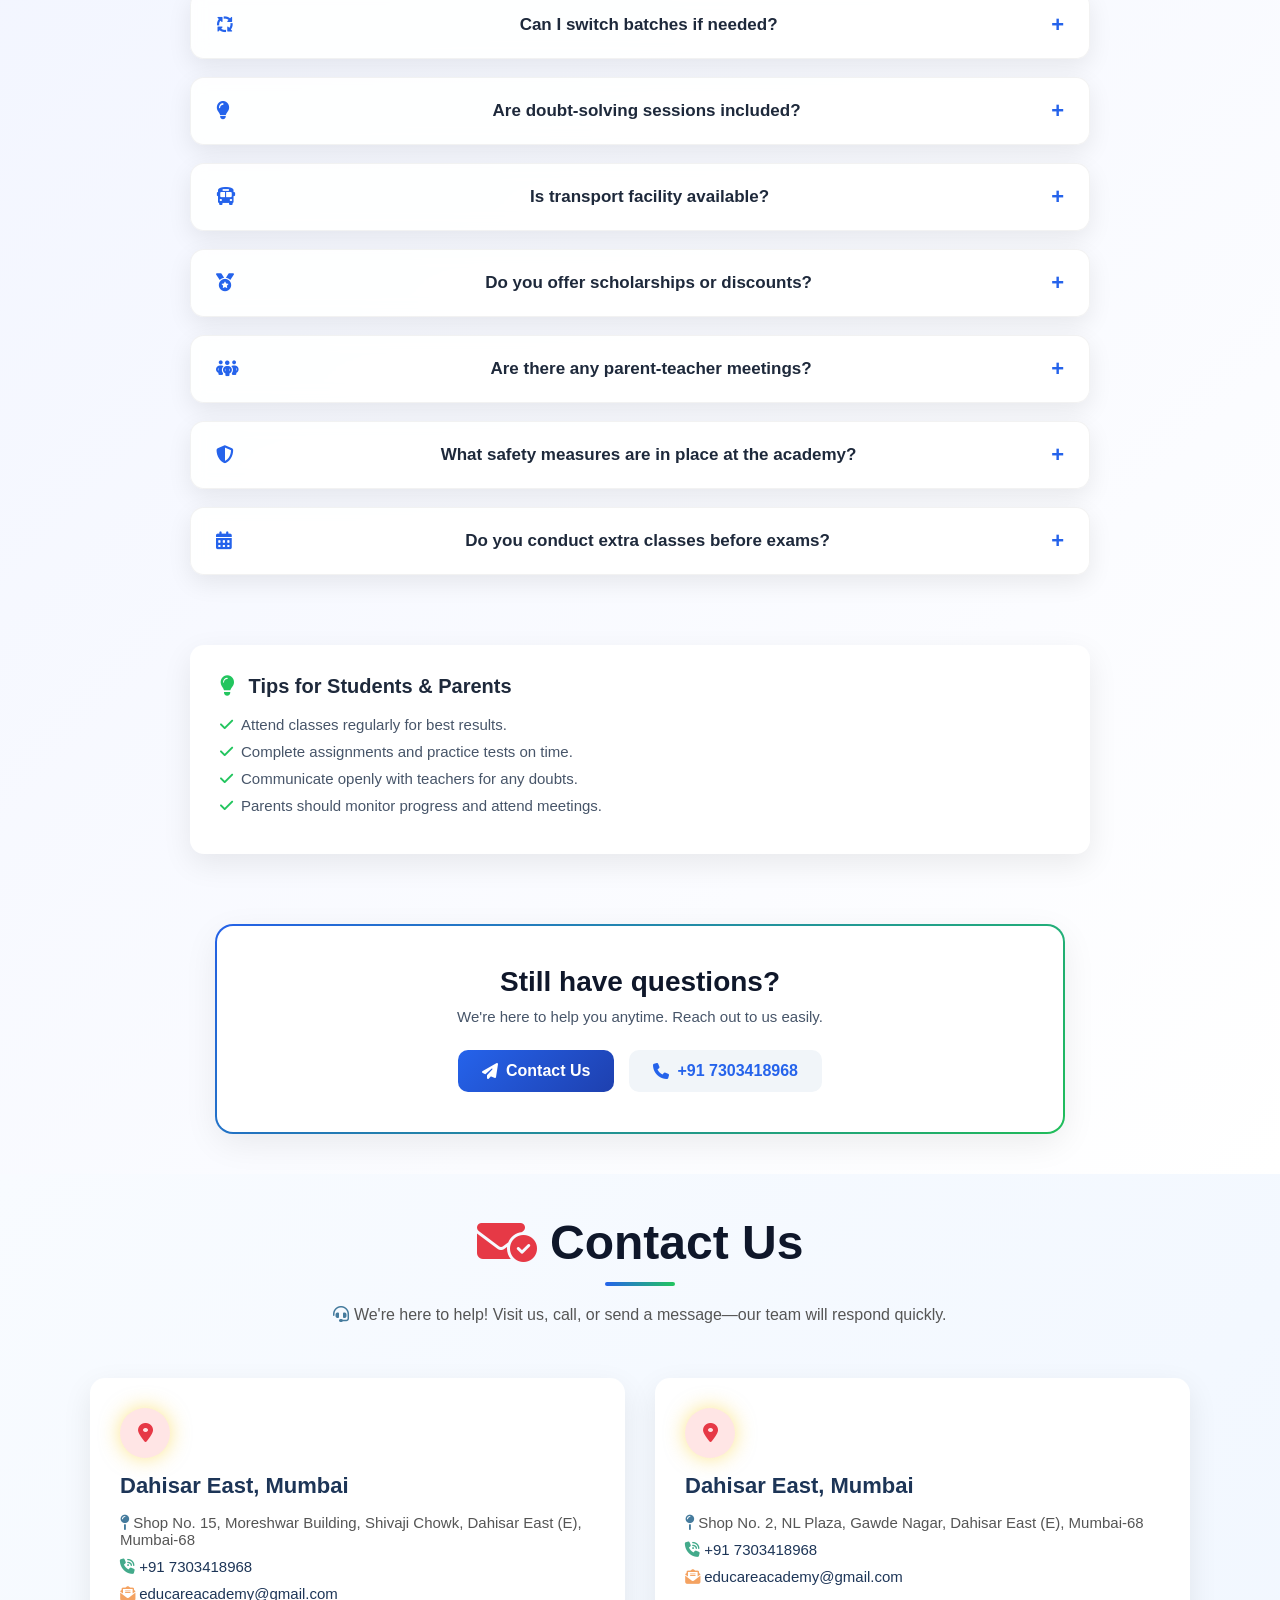
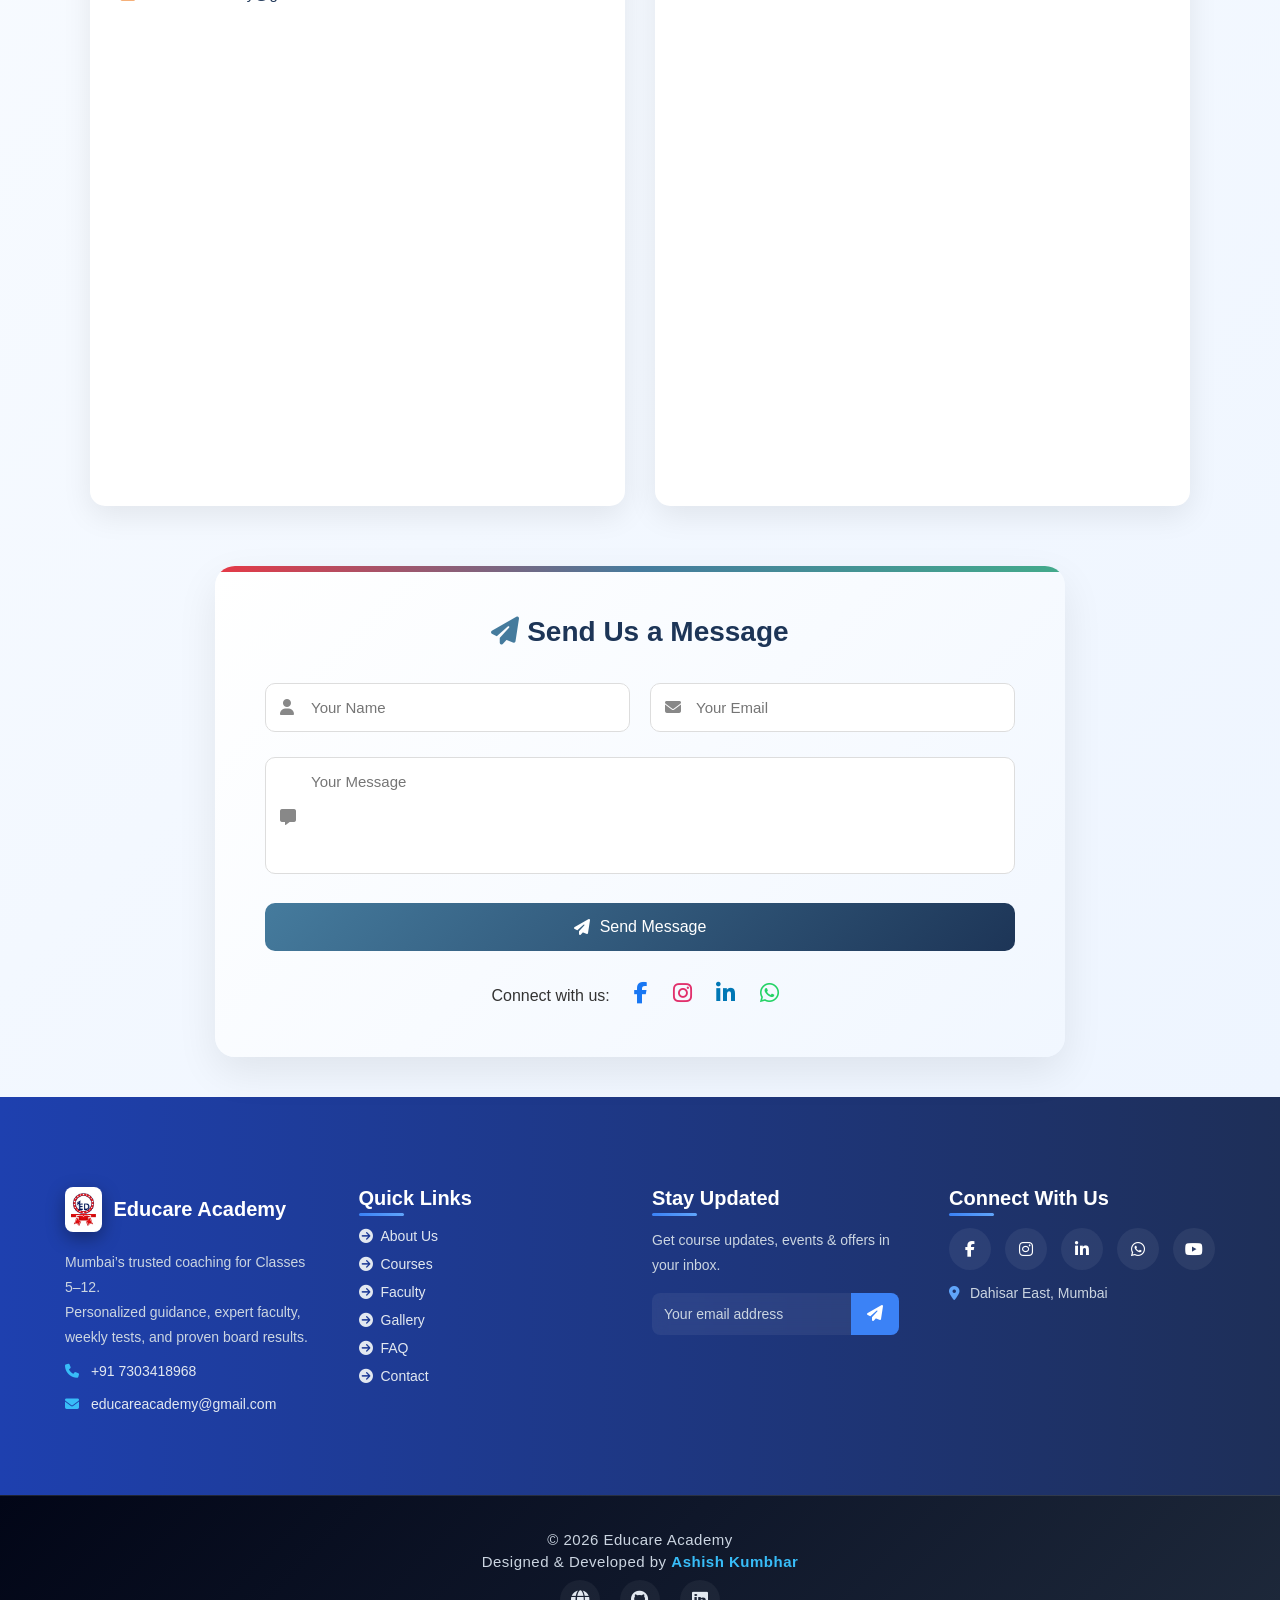
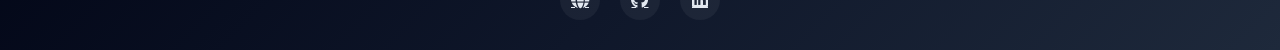
==== commit 6310fab0: "Updated my project" ====
--- a/index.html
+++ b/index.html
@@ -1067,89 +1067,18 @@
           faculty & personal attention.
         </span>
       </div>
-    </div>
-  </section>
-
-  <!-- Student Journey -->
-  <section class="journey">
-    <h2>🎓 Complete Student Journey (Class 5 – 12)</h2>
-
-    <p class="journey-sub">
-      From career guidance to final success — we support students at every
-      step 🚀
-    </p>
-
-    <div class="journey-wrapper">
-      <div class="journey-track" id="journeyTrack">
-        <div class="step">
-          <span class="step-number">01</span>
-          <img src="images/career.png" alt="Career Guidance" />
-          <h3>Career Guidance</h3>
-          <p>Right direction from experts</p>
-        </div>
-
-        <div class="step">
-          <span class="step-number">02</span>
-          <img src="images/freedemo.png" alt="Free Demo Class" />
-          <h3>Free Demo</h3>
-          <p>Experience our teaching</p>
-        </div>
-
-        <div class="step">
-          <span class="step-number">03</span>
-          <img src="images/admission.png" alt="Easy Admission Process" />
-          <h3>Easy Admission</h3>
-          <p>Simple & fast process</p>
-        </div>
-
-        <div class="step">
-          <span class="step-number">04</span>
-          <img src="images/class5-12.png" alt="Select Class from 5th to 12th" />
-          <h3>Select Class</h3>
-          <p>Class 5 to 12</p>
-        </div>
-
-        <div class="step">
-          <span class="step-number">05</span>
-          <img src="images/learning.png" alt="Learn From Expert Teachers" />
-          <h3>Learn From Experts</h3>
-          <p>Top teachers</p>
-        </div>
-
-        <div class="step">
-          <span class="step-number">06</span>
-          <img src="images/notes.png" alt="Study Material and Notes" />
-          <h3>Study Material</h3>
-          <p>Notes & practice</p>
-        </div>
-
-        <div class="step">
-          <span class="step-number">07</span>
-          <img src="images/test.png" alt="Weekly Tests and Evaluation" />
-          <h3>Weekly Tests</h3>
-          <p>Regular evaluation</p>
-        </div>
-
-        <div class="step">
-          <span class="step-number">08</span>
-          <img src="images/grooming.png" alt="Personality Grooming and Confidence" />
-          <h3>Personality Grooming</h3>
-          <p>Confidence boost</p>
-        </div>
-
-        <div class="step">
-          <span class="step-number">09</span>
-          <img src="images/board-prep.png" alt="Board Exam Preparation" />
-          <h3>Board Prep</h3>
-          <p>Exam focused</p>
-        </div>
-
-        <div class="step">
-          <span class="step-number">10</span>
-          <img src="images/success.png" alt="Student Success Achievement" />
-          <h3>Success</h3>
-          <p>Achieve goals</p>
-        </div>
+
+      <div class="paper-card-wrapper">
+        <a href="board-papers.html" class="paper-card" target="_blank">
+
+          <img src="images/board-papers.png" alt="Board Exam Past Papers">
+
+          <div class="paper-caption">
+            <p class="download-text">📥 Click karke Board Exam Papers download karein</p>
+            <span class="download-btn">Download Papers →</span>
+          </div>
+
+        </a>
       </div>
     </div>
   </section>
@@ -1905,7 +1834,7 @@
   </footer>
 
   <script src="js/script.js"></script>
-  <script src="js/disable.js"></script>
+  <!-- <script src="js/disable.js"></script> -->
   <script src="js/rocket.js"></script>
   <script src="js/student.js"></script>
   <script src="js/admission.js" defer></script>
--- a/css/courses.css
+++ b/css/courses.css
@@ -492,3 +492,125 @@
     height: 120px;
   }
 }
+
+/* Wrapper */
+.paper-card-wrapper {
+  display: flex;
+  justify-content: center;
+  align-items: center;
+  padding: 40px 15px;
+}
+
+/* Card */
+.paper-card {
+  display: block;
+  width: 100%;
+  max-width: 420px;
+  border-radius: 18px;
+  overflow: hidden;
+  text-decoration: none;
+  background: #ffffff;
+  box-shadow: 0 10px 25px rgba(0, 0, 0, 0.12);
+  transition: all 0.35s ease;
+}
+
+/* Image */
+.paper-card img {
+  width: 100%;
+  height: auto;
+  display: block;
+  transition: transform 0.4s ease;
+}
+
+/* Caption */
+.paper-caption {
+  padding: 16px 14px;
+  text-align: center;
+  background: #fafafa;
+}
+
+/* Top Text */
+.download-text {
+  margin: 0;
+  font-size: 14px;
+  color: #333;
+  font-weight: 500;
+  line-height: 1.4;
+}
+
+/* Button */
+.download-btn {
+  display: inline-block;
+  margin-top: 10px;
+  padding: 9px 18px;
+  font-size: 13px;
+  font-weight: 600;
+  color: #fff;
+  background: linear-gradient(135deg, #ff2d2d, #ff6a00);
+  border-radius: 25px;
+  transition: all 0.3s ease;
+}
+
+/* Hover Effects */
+@media (hover: hover) {
+  .paper-card:hover {
+    transform: translateY(-6px);
+    box-shadow: 0 18px 40px rgba(0, 0, 0, 0.2);
+  }
+
+  .paper-card:hover img {
+    transform: scale(1.05);
+  }
+
+  .paper-card:hover .download-btn {
+    transform: translateY(-2px);
+    box-shadow: 0 8px 18px rgba(0,0,0,0.25);
+  }
+}
+
+/* 📱 Mobile */
+@media (max-width: 600px) {
+  .paper-card-wrapper {
+    padding: 25px 10px;
+  }
+
+  .paper-card {
+    max-width: 92%;
+    border-radius: 14px;
+  }
+
+  .paper-caption {
+    padding: 12px;
+  }
+
+  .download-text {
+    font-size: 13px;
+  }
+
+  .download-btn {
+    font-size: 12px;
+    padding: 7px 14px;
+  }
+}
+
+/* 📲 Tablet */
+@media (min-width: 601px) and (max-width: 1024px) {
+  .paper-card {
+    max-width: 360px;
+  }
+}
+
+/* 💻 Large Screen */
+@media (min-width: 1200px) {
+  .paper-card {
+    max-width: 460px;
+  }
+
+  .download-text {
+    font-size: 15px;
+  }
+
+  .download-btn {
+    font-size: 14px;
+  }
+}
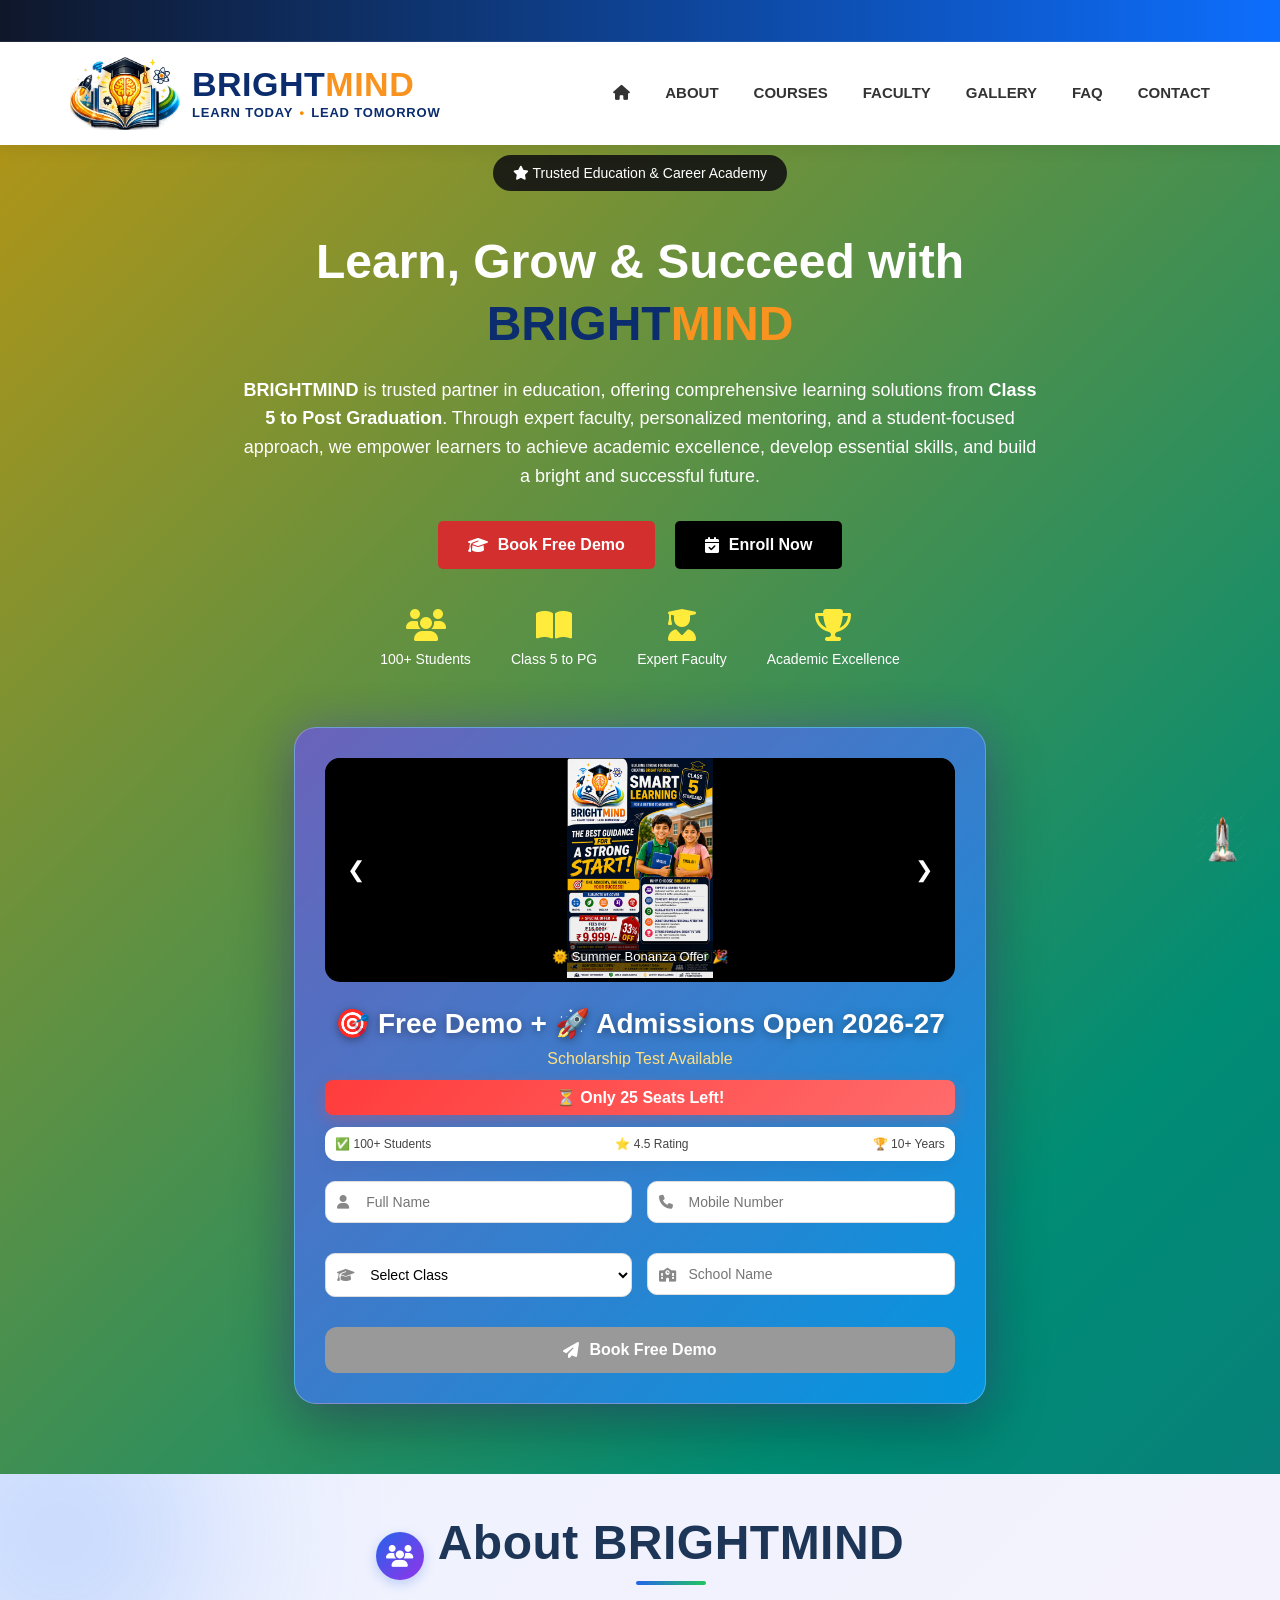
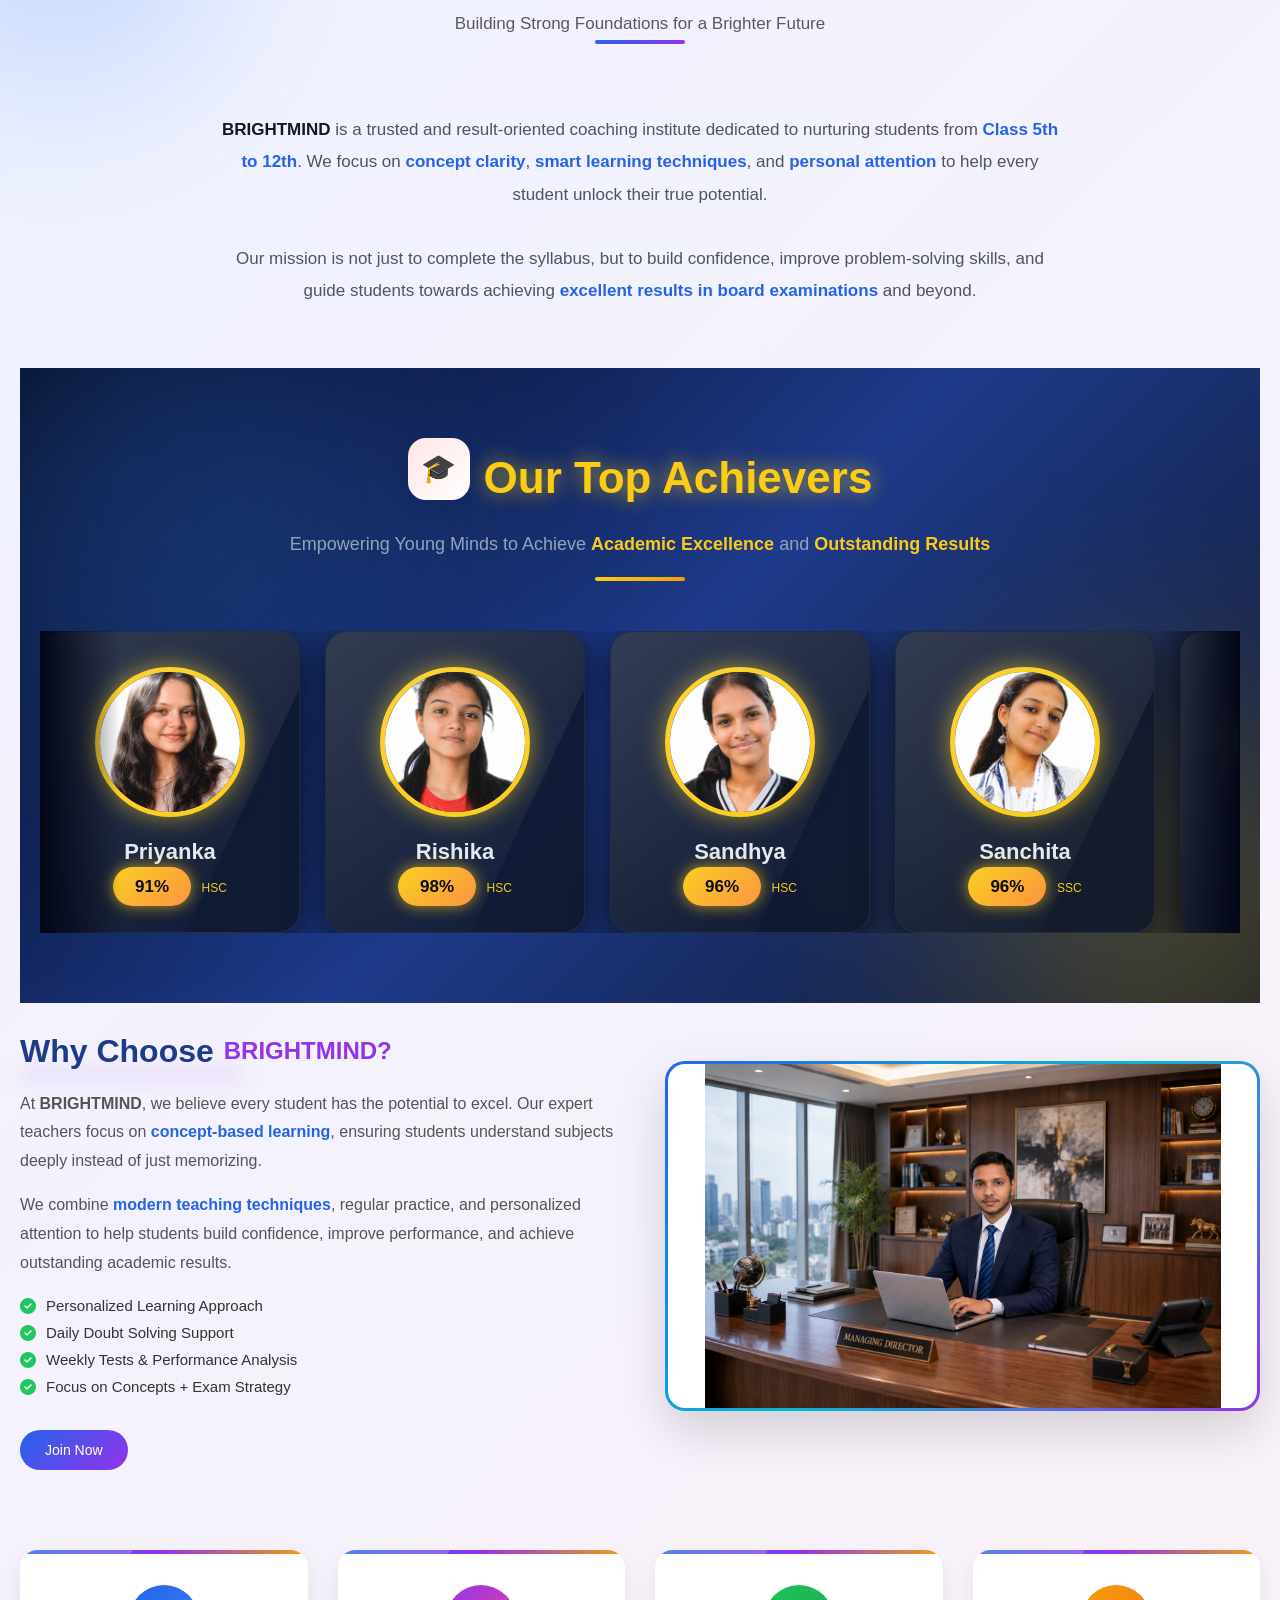
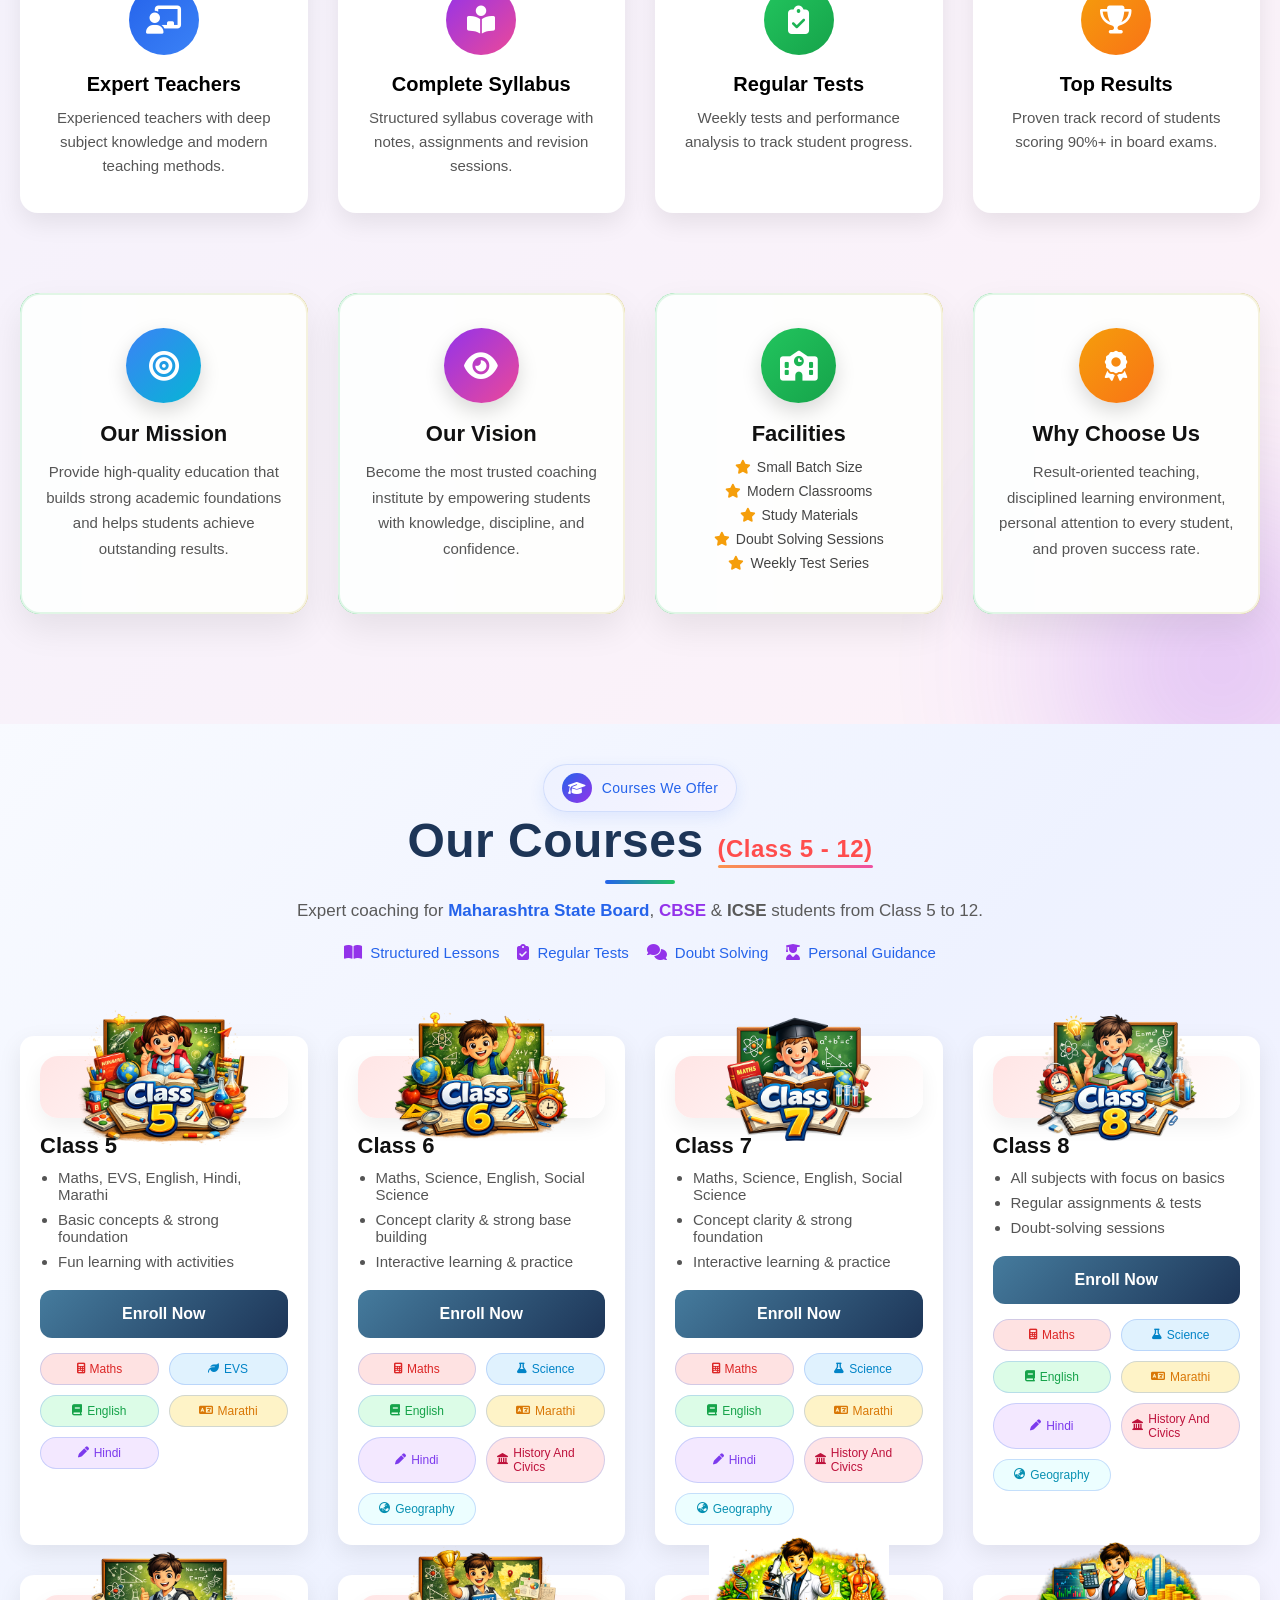
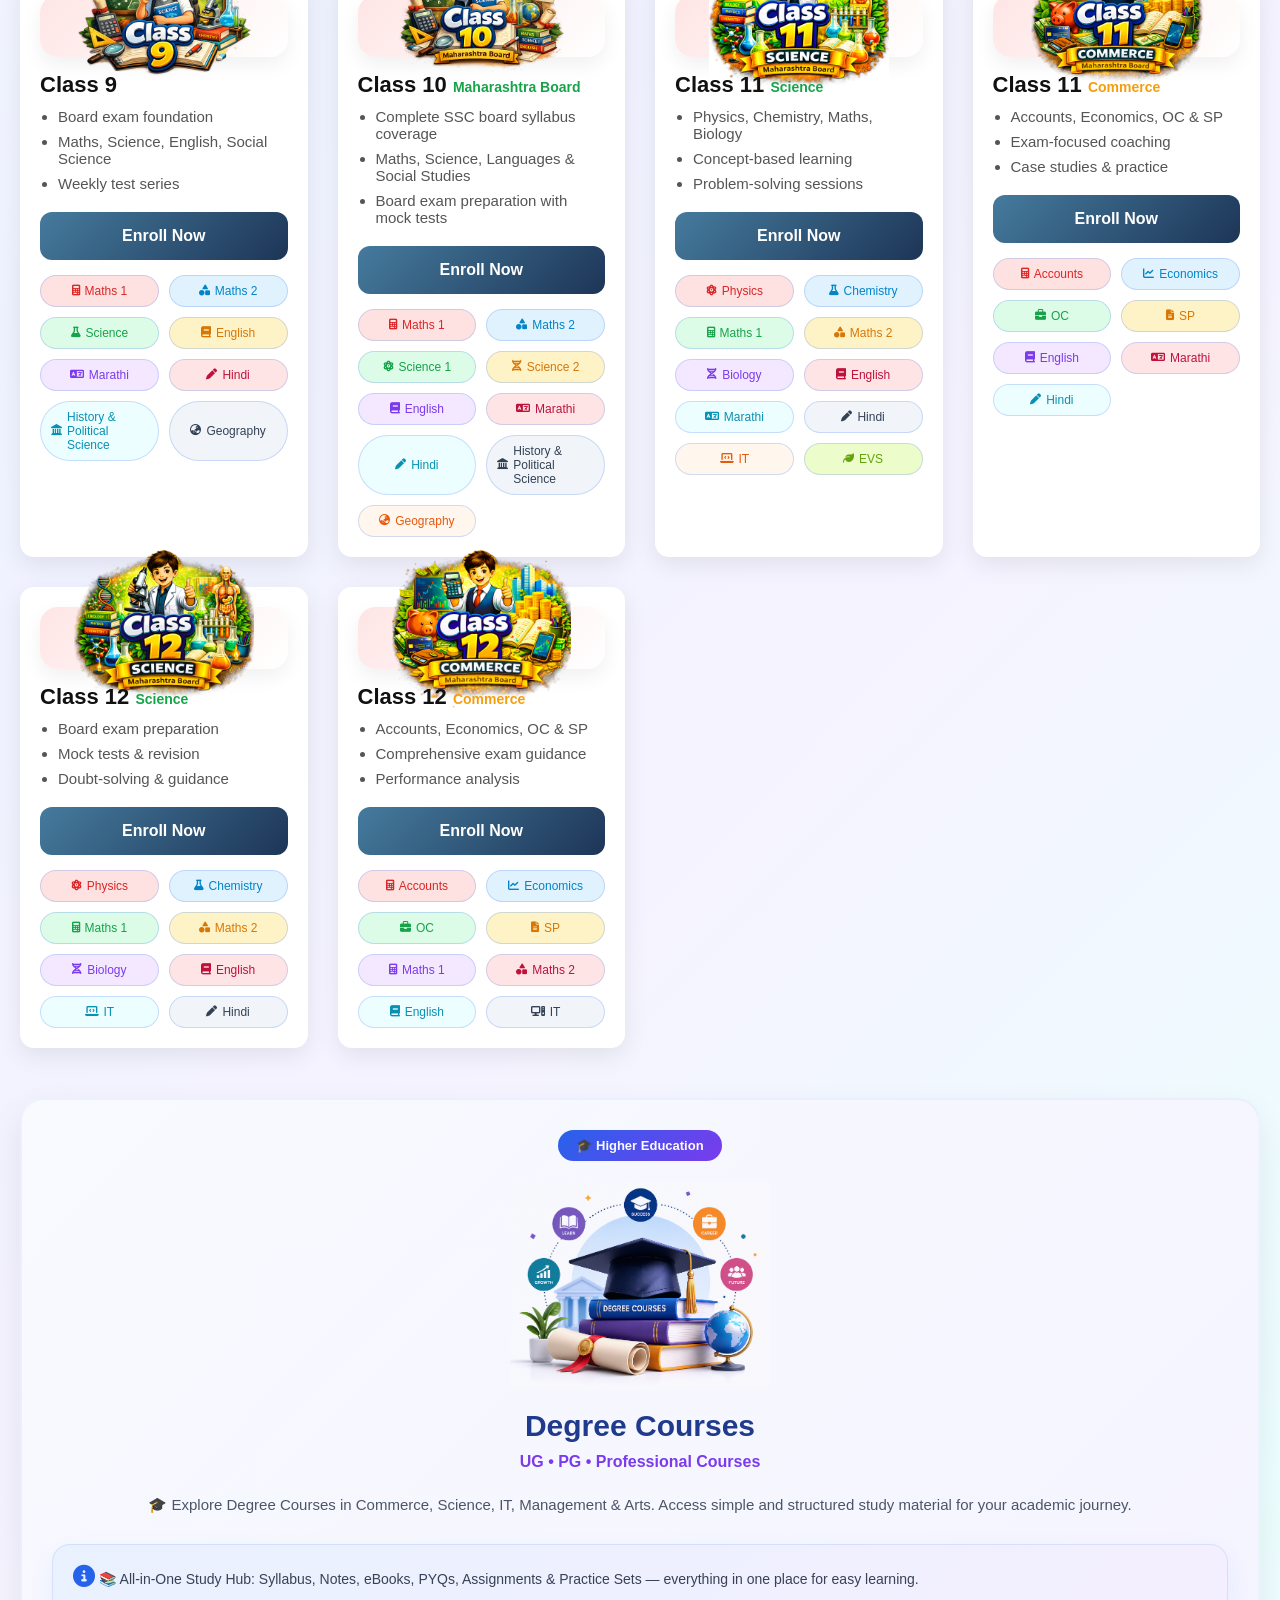
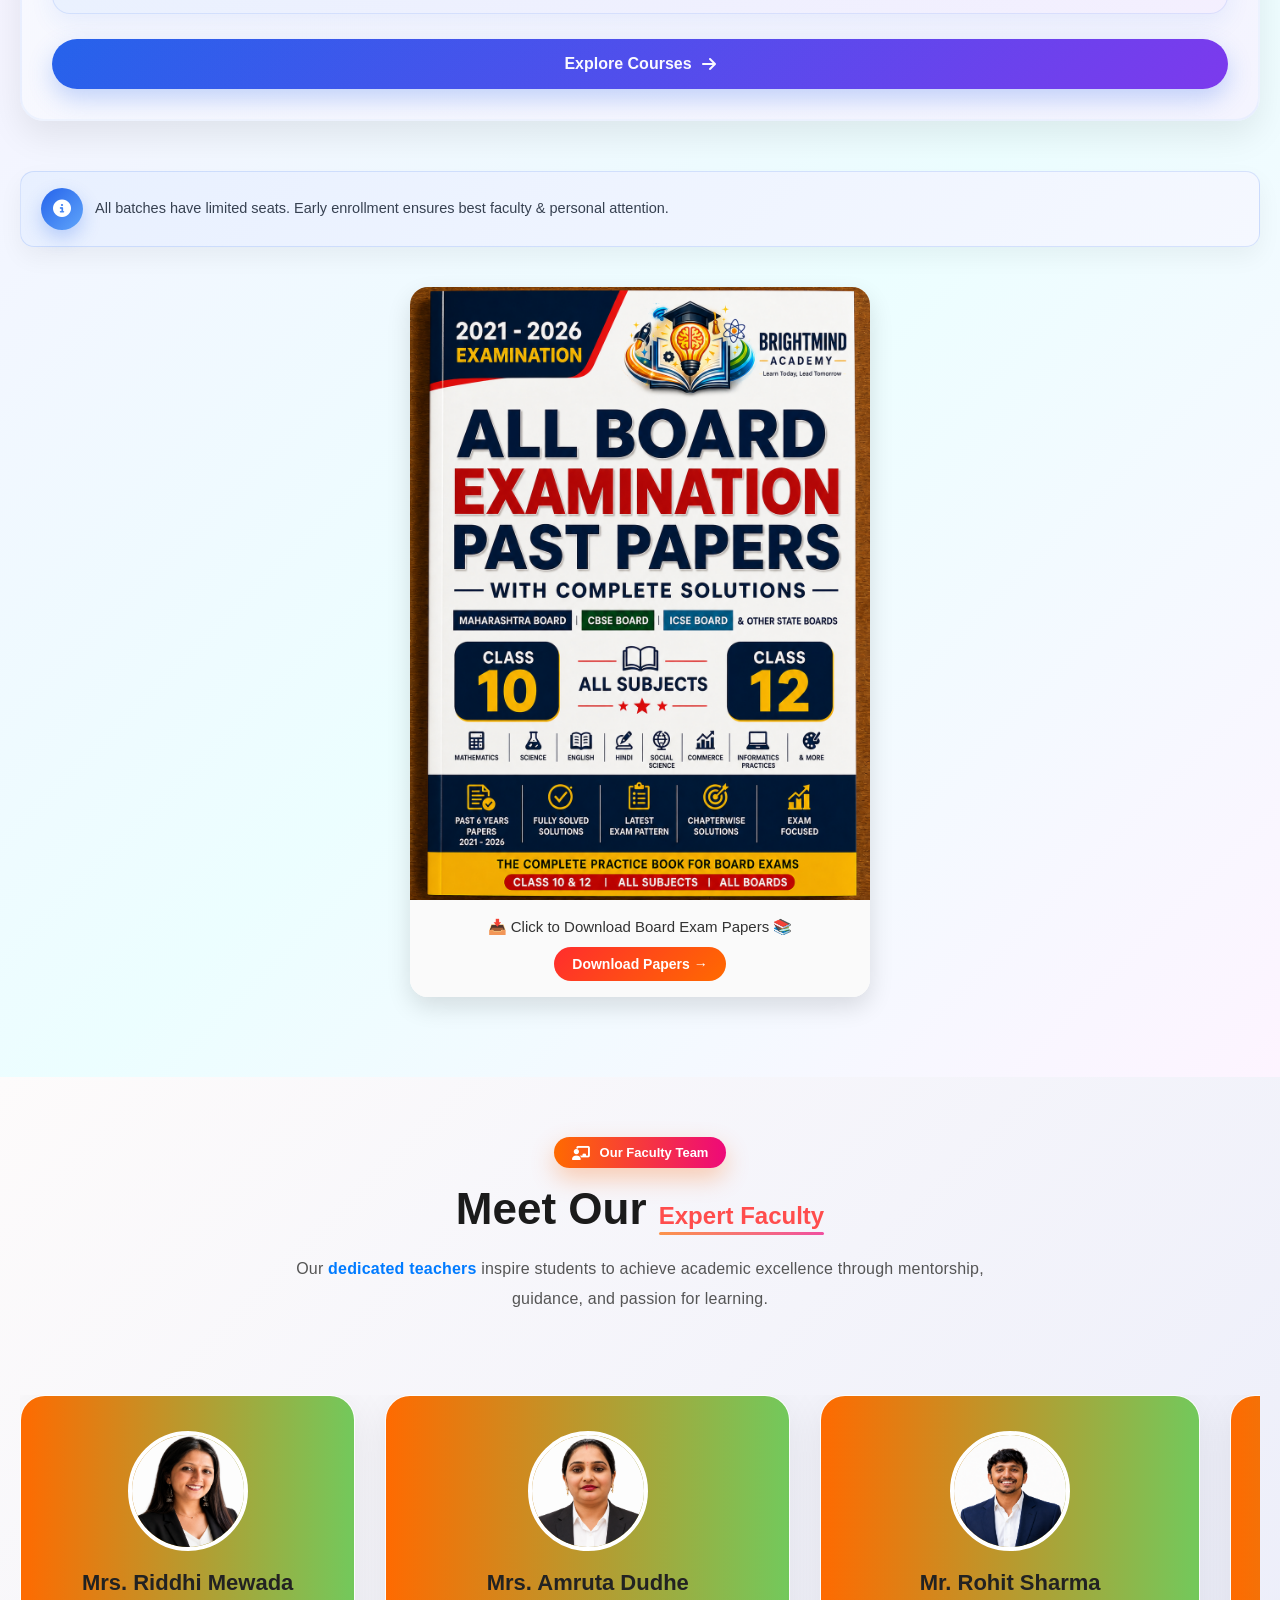
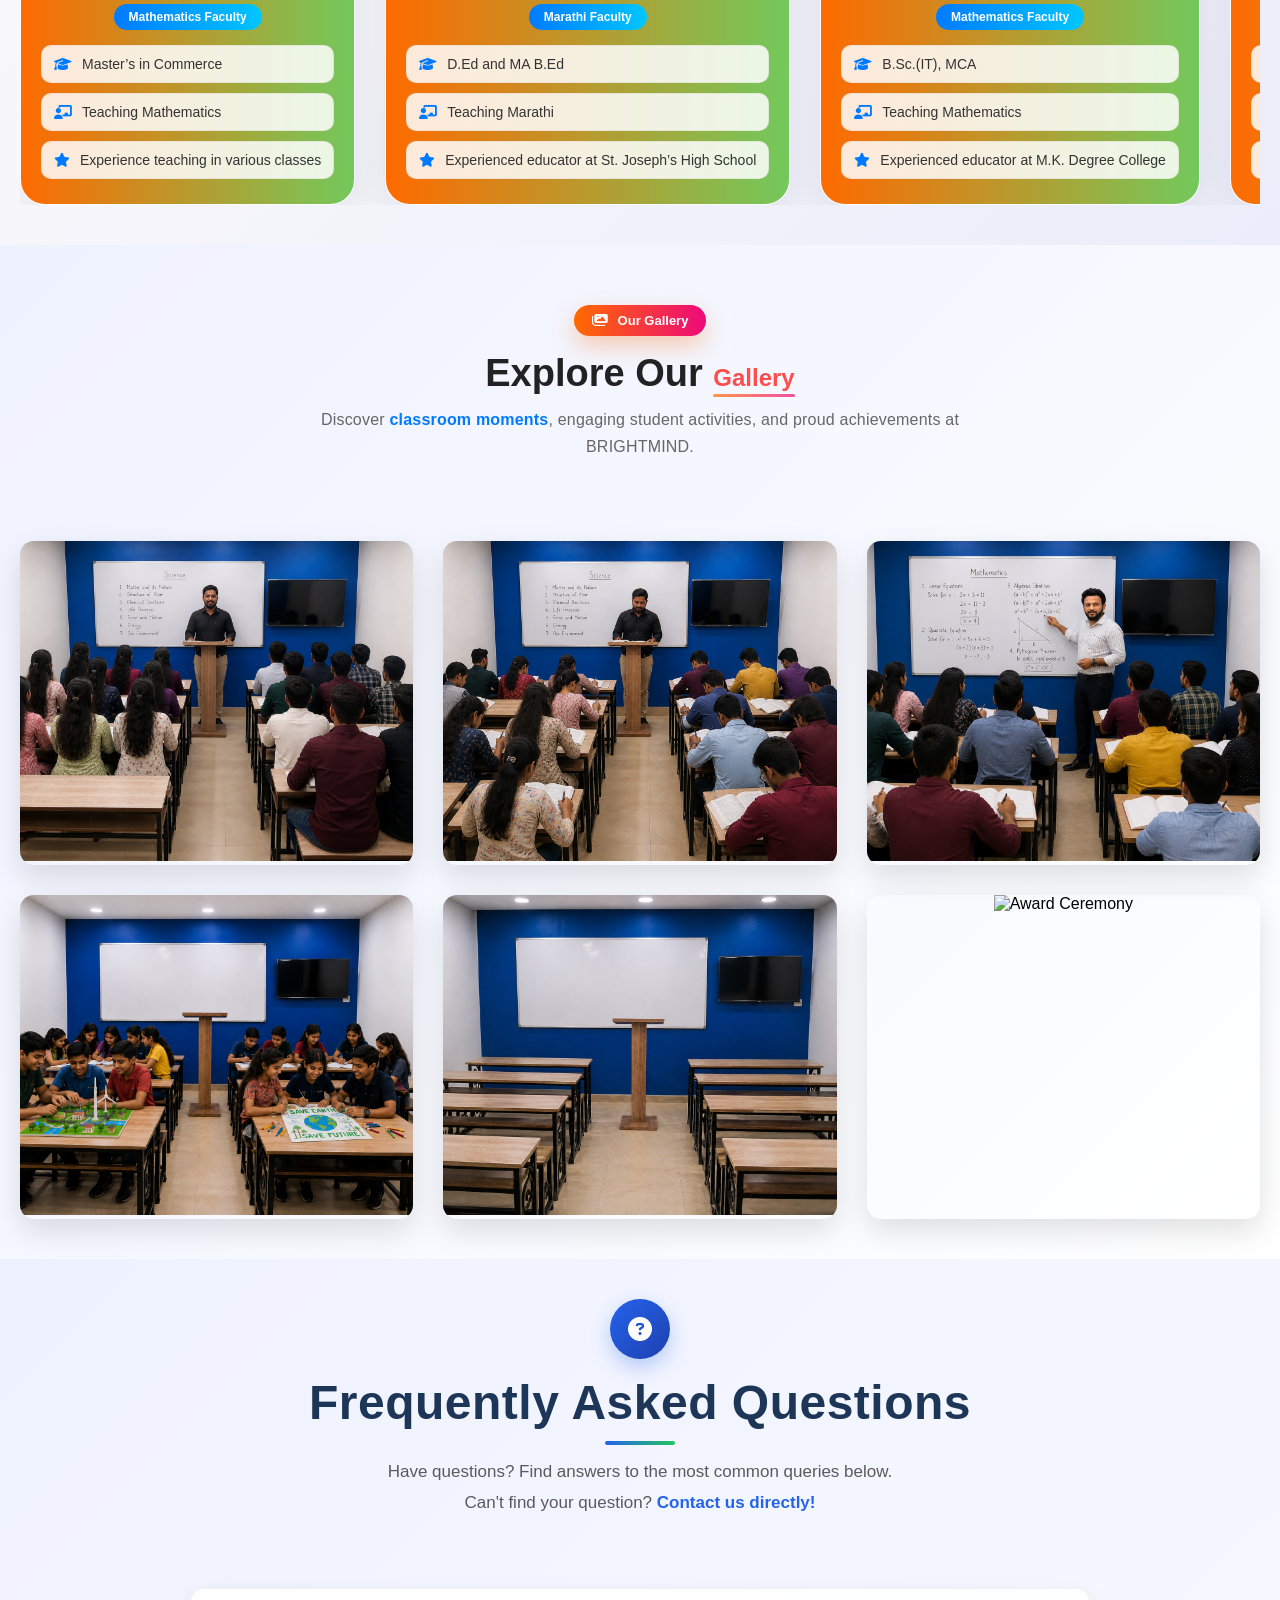
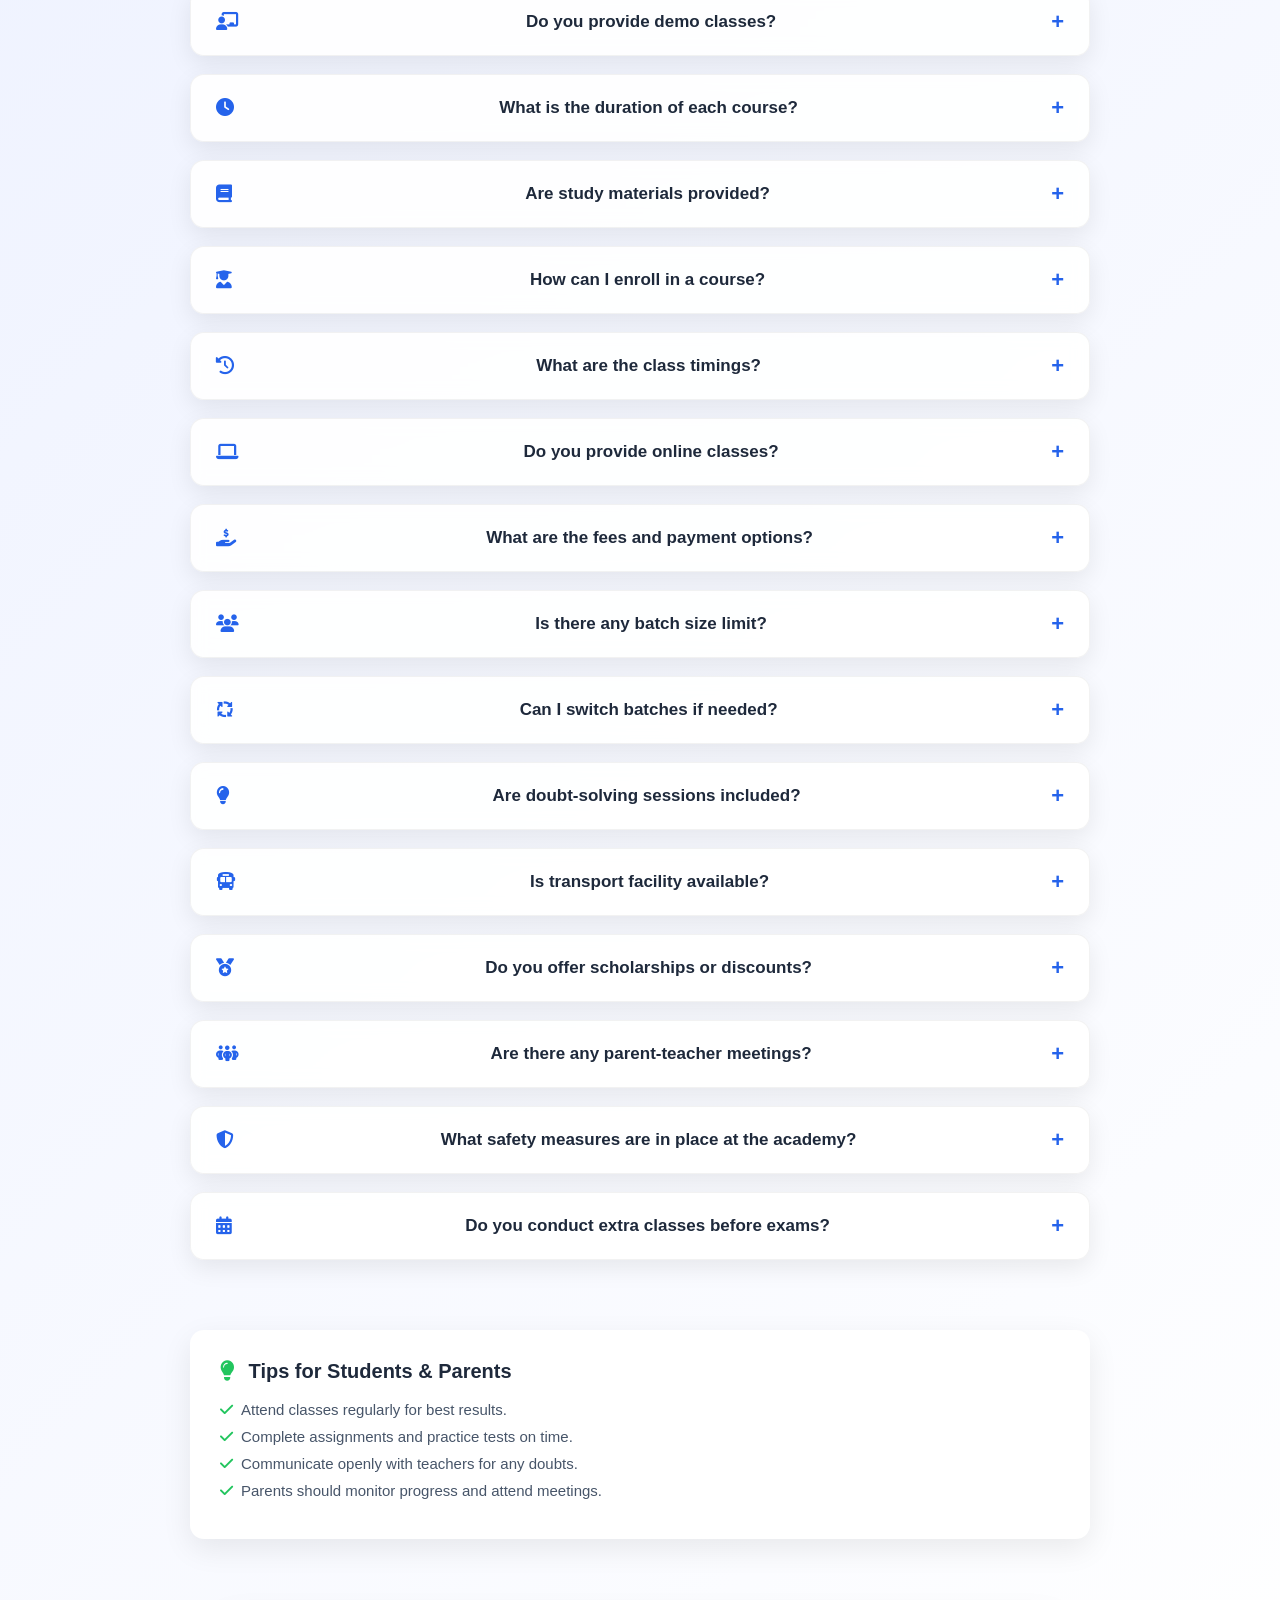
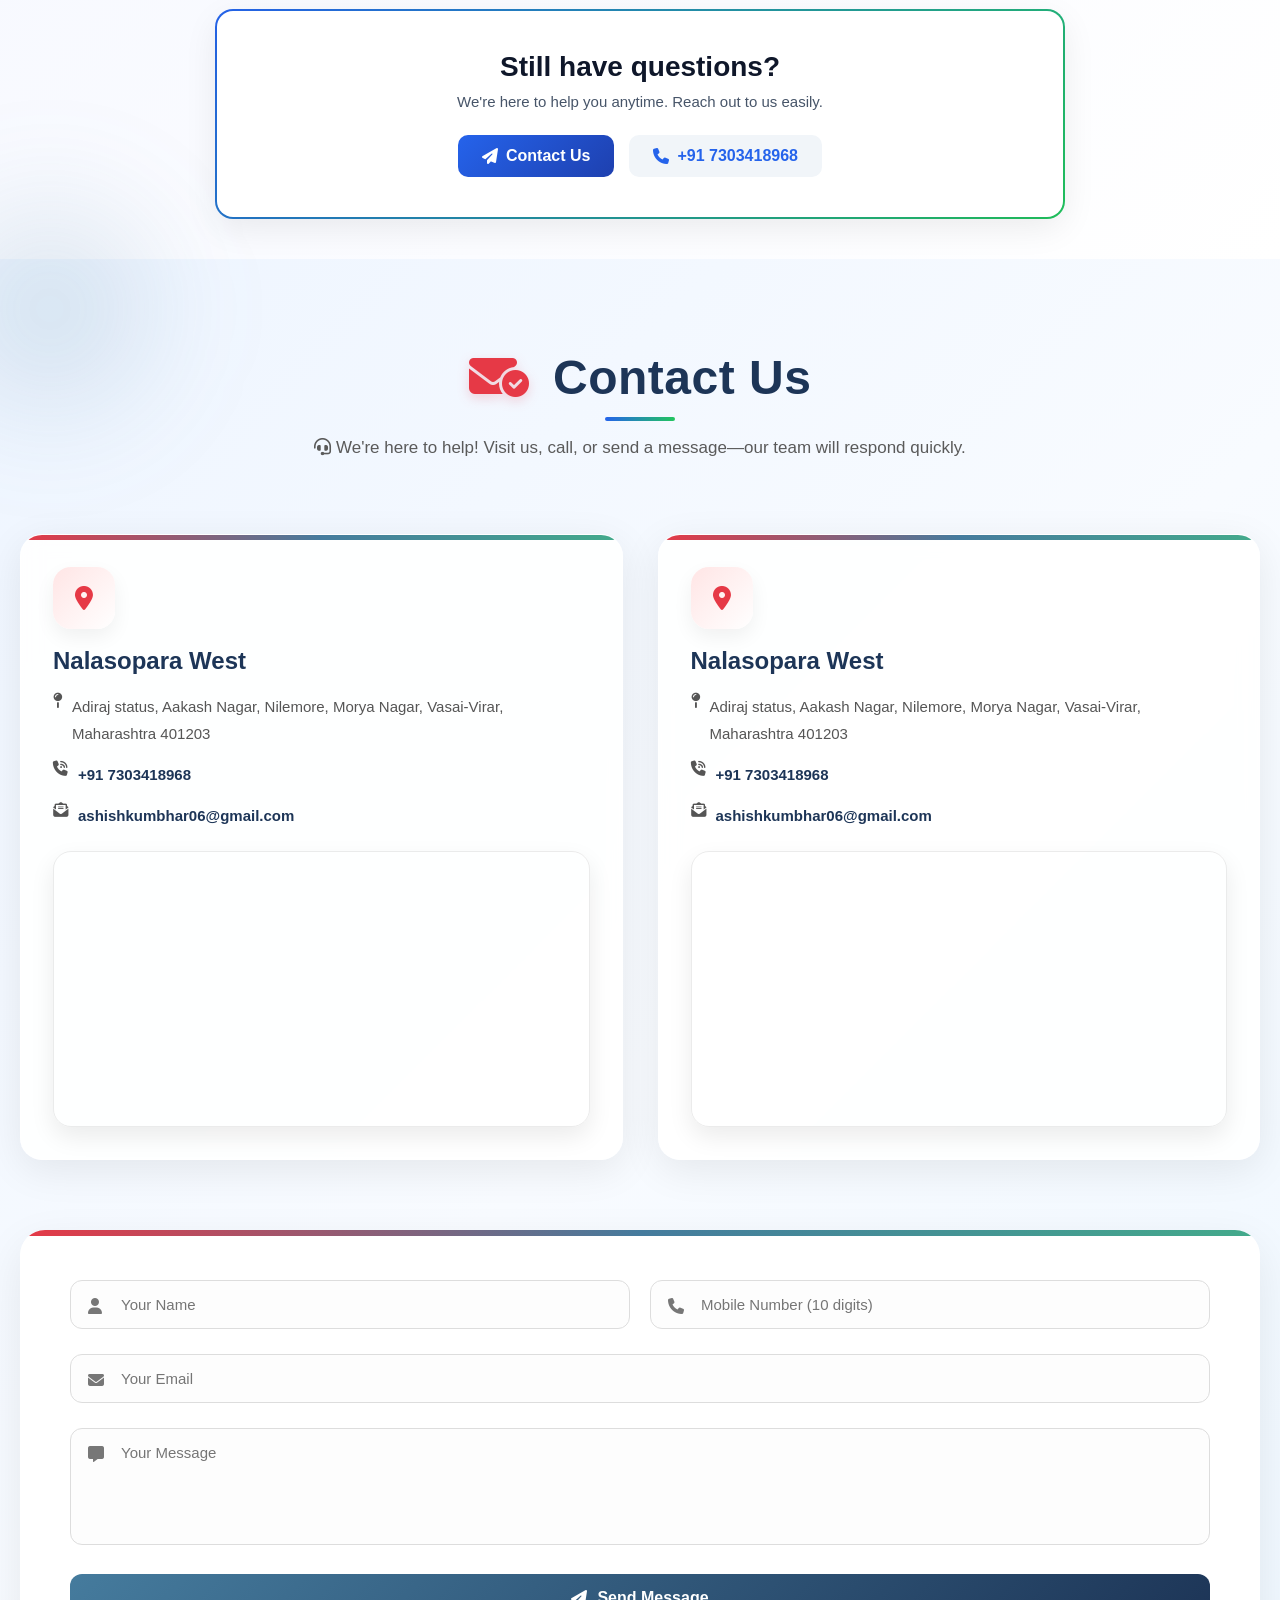
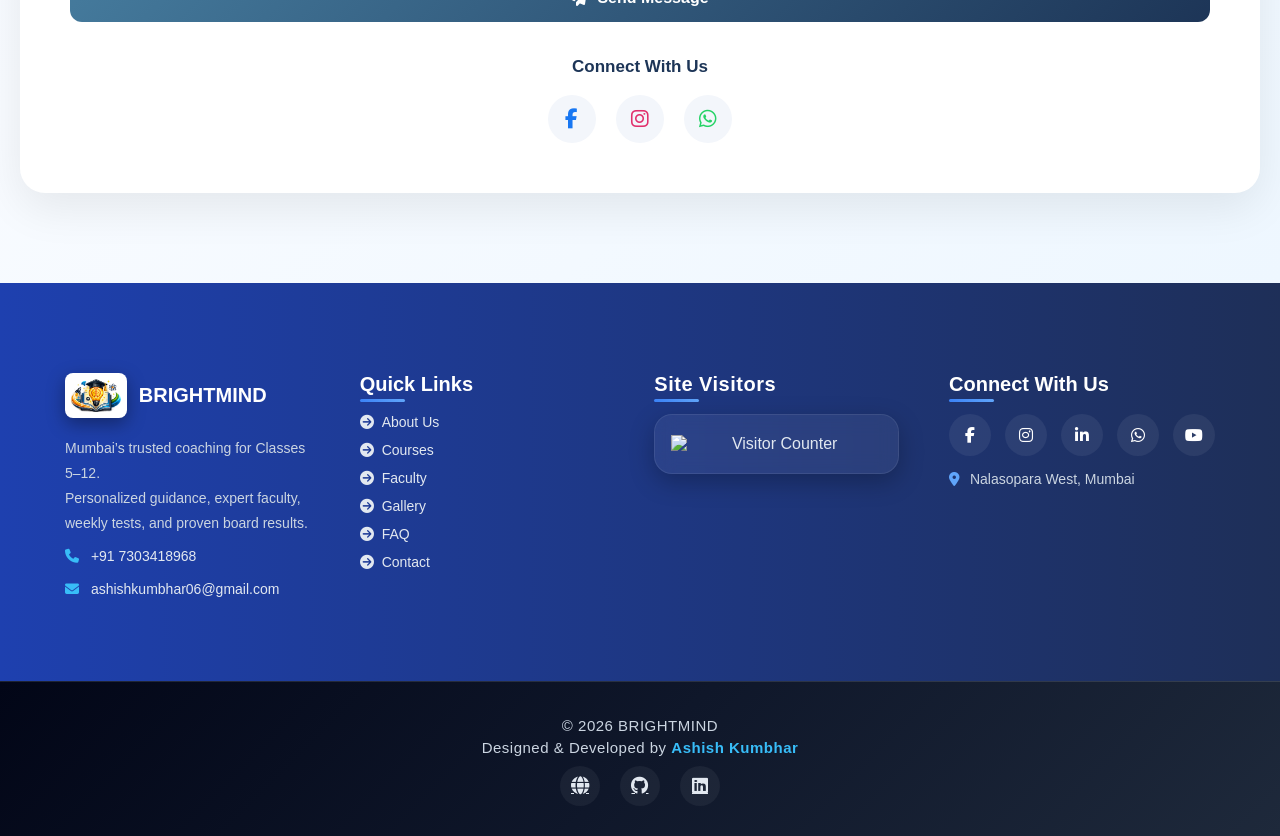
==== commit c8385b04: "update project" ====
--- a/index.html
+++ b/index.html
@@ -4,13 +4,32 @@
 <head>
   <meta charset="UTF-8">
   <meta name="viewport" content="width=device-width, initial-scale=1.0">
-  <title>Educare Academy</title>
+  <!-- TITLE -->
+  <title>BRIGHTMIND</title>
+  <!-- SEO -->
+  <meta name="description"
+    content="BRIGHTMIND provides quality coaching classes for students from 5th to 12th with expert teachers, smart learning, and excellent results." />
+  <meta name="keywords"
+    content="BRIGHTMIND, Coaching Classes, Tuition Classes, 5th to 12th Classes, SSC Coaching, HSC Coaching, Maths Classes, Science Classes, English Classes" />
+  <meta name="author" content="Ashish Kumbhar" />
+  <!-- THEME COLOR -->
+  <meta name="theme-color" content="#0d6efd" />
+  <!-- FAVICON -->
+  <link rel="icon" type="image/png" href="images/smart1.png" />
+  <!-- APPLE ICON -->
+  <link rel="apple-touch-icon" href="images/smart1.png" />
+  <!-- GOOGLE FONTS -->
+  <link rel="preconnect" href="https://fonts.googleapis.com" />
+  <!-- OPEN GRAPH / SOCIAL SHARE -->
+  <meta property="og:title" content="BRIGHTMIND" />
+  <meta property="og:description" content="Best Coaching Classes for 5th to 12th Students." />
+  <meta property="og:type" content="website" />
+
   <link rel="stylesheet" href="css/header.css" />
   <link rel="stylesheet" href="css/hero.css" />
   <link rel="stylesheet" href="css/about.css" />
   <link rel="stylesheet" href="css/topachievers.css" />
   <link rel="stylesheet" href="css/courses.css" />
-  <link rel="stylesheet" href="css/student.css" />
   <link rel="stylesheet" href="css/faculty.css" />
   <link rel="stylesheet" href="css/gallery.css" />
   <link rel="stylesheet" href="css/faq.css" />
@@ -21,13 +40,37 @@
 </head>
 
 <body>
+
+  <!-- TOP MARQUEE BAR -->
+  <div class="top-bar">
+    <div class="marquee">
+      <span>
+        ✨ Welcome to BRIGHTMIND – Learn Today, Lead Tomorrow
+        <b class="dot">•</b>
+
+        🎓 Be Educated, Become Successful.
+        <b class="dot">•</b>
+
+        📧 ashishkumbhar06@gmail.com
+        <b class="dot">•</b>
+
+        📞 +91 7303418968
+      </span>
+    </div>
+  </div>
+
   <!-- HEADER -->
   <header>
     <a href="#home" class="logo">
-      <img src="images/logo.png" alt="Educare Academy Logo" />
+      <img src="images/smart1.png" alt="BRIGHTMIND Logo" />
       <div class="logo-text">
-        <h2>Educare Academy</h2>
-        <span>Be Educated, Become Successful</span>
+        <h2>
+          <span class="bright">BRIGHT</span><span class="mind">MIND</span>
+        </h2>
+
+        <p class="tagline">
+          Learn Today <span class="dot">•</span> Lead Tomorrow
+        </p>
       </div>
     </a>
     <div class="menu-toggle" id="menuToggle">
@@ -49,16 +92,6 @@
         <li><a href="#contact">CONTACT</a></li>
       </ul>
     </nav>
-
-    <div class="header-buttons">
-      <a href="tel:+917303418968" class="btn call">
-        <i class="fa-solid fa-phone"></i>
-      </a>
-
-      <a href="https://wa.me/917303418968" class="btn whatsapp">
-        <i class="fa-brands fa-whatsapp"></i>
-      </a>
-    </div>
   </header>
 
   <!-- HERO SECTION -->
@@ -66,15 +99,19 @@
     <div class="overlay"></div>
     <div class="hero-content">
       <span class="hero-badge">
-        <i class="fa-solid fa-star"></i> Trusted Coaching Institute
+        <i class="fa-solid fa-star"></i> Trusted Education & Career Academy
       </span>
 
-      <h1>Score <span>90%+</span> in Board Exams with Expert Guidance</h1>
+      <h1> Learn, Grow & Succeed with
+        <span class="bright">BRIGHT</span><span class="mind">MIND</span>
+      </h1>
 
       <p>
-        Join <b>Educare Academy</b> and get structured learning, weekly test
-        series, doubt solving sessions and complete syllabus coverage for
-        students from <b>Class 5 to 12</b>.
+        <b>BRIGHTMIND</b> is trusted partner in education, offering comprehensive learning solutions from
+        <b>Class 5 to Post Graduation</b>. Through expert faculty, personalized mentoring, and a student-focused
+        approach,
+        we empower learners to achieve academic excellence, develop essential skills, and build a bright and successful
+        future.
       </p>
 
       <div class="hero-buttons">
@@ -97,18 +134,18 @@
         </div>
 
         <div class="feature">
-          <i class="fa-solid fa-star"></i>
-          <span>4.5 Rating</span>
+          <i class="fa-solid fa-book-open"></i>
+          <span>Class 5 to PG</span>
+        </div>
+
+        <div class="feature">
+          <i class="fa-solid fa-user-graduate"></i>
+          <span>Expert Faculty</span>
         </div>
 
         <div class="feature">
           <i class="fa-solid fa-trophy"></i>
-          <span>Top Results</span>
-        </div>
-
-        <div class="feature">
-          <i class="fa-solid fa-book-open"></i>
-          <span>Classes 5th TO 12th</span>
+          <span>Academic Excellence</span>
         </div>
       </div>
     </div>
@@ -134,7 +171,7 @@
 
       <!-- ================= HEADER ================= -->
       <div class="form-top">
-        <h3>🎯 Free Demo + Admission 2026 - 2027</h3>
+        <h3>🎯 Free Demo + 🚀 Admissions Open 2026-27</h3>
         <p>Scholarship Test Available</p>
       </div>
 
@@ -206,7 +243,7 @@
       <div class="section-header">
         <div class="title-with-icon">
           <i class="fa-solid fa-users"></i>
-          <h2>About Educare Academy</h2>
+          <h2>About BRIGHTMIND</h2>
         </div>
 
         <p class="subtitle">
@@ -217,7 +254,7 @@
       </div>
 
       <p class="about-intro">
-        <strong>Educare Academy</strong> is a trusted and result-oriented
+        <strong>BRIGHTMIND</strong> is a trusted and result-oriented
         coaching institute dedicated to nurturing students from
         <span>Class 5th to 12th</span>. We focus on
         <span>concept clarity</span>, <span>smart learning techniques</span>,
@@ -261,7 +298,7 @@
               <img src="images/Rishika.png" alt="Photo of Rishika, top achiever with 88% in HSC" />
               <h4 class="name">Rishika</h4>
               <div class="marks-box">
-                <span class="marks">88%</span>
+                <span class="marks">98%</span>
                 <span class="label">HSC</span>
               </div>
             </div>
@@ -270,7 +307,7 @@
               <img src="images/Sandhya.png" alt="Photo of Sandhya, top achiever with 86% in HSC" />
               <h4 class="name">Sandhya</h4>
               <div class="marks-box">
-                <span class="marks">86%</span>
+                <span class="marks">96%</span>
                 <span class="label">HSC</span>
               </div>
             </div>
@@ -279,7 +316,7 @@
               <img src="images/Sanchita.png" alt="Photo of Sanchita, top achiever with 86% in SSC" />
               <h4 class="name">Sanchita</h4>
               <div class="marks-box">
-                <span class="marks">86%</span>
+                <span class="marks">96%</span>
                 <span class="label">SSC</span>
               </div>
             </div>
@@ -288,7 +325,7 @@
               <img src="images/Shivani.png" alt="Photo of Shivani, top achiever with 80% in SSC" />
               <h4 class="name">Shivani</h4>
               <div class="marks-box">
-                <span class="marks">80%</span>
+                <span class="marks">90%</span>
                 <span class="label">SSC</span>
               </div>
             </div>
@@ -297,7 +334,7 @@
               <img src="images/Astha.png" alt="Photo of Astha, top achiever with 78% in SSC" />
               <h4 class="name">Astha</h4>
               <div class="marks-box">
-                <span class="marks">78%</span>
+                <span class="marks">98%</span>
                 <span class="label">SSC</span>
               </div>
             </div>
@@ -315,7 +352,7 @@
               <img src="images/Deepak.png" alt="Photo of Deepak, top achiever with 88% in SSC" />
               <h4 class="name">Deepak</h4>
               <div class="marks-box">
-                <span class="marks">88%</span>
+                <span class="marks">98%</span>
                 <span class="label">SSC</span>
               </div>
             </div>
@@ -324,7 +361,7 @@
               <img src="images/Aman.png" alt="Photo of Aman, top achiever with 84% in SSC" />
               <h4 class="name">Aman</h4>
               <div class="marks-box">
-                <span class="marks">84%</span>
+                <span class="marks">94%</span>
                 <span class="label">SSC</span>
               </div>
             </div>
@@ -333,7 +370,7 @@
               <img src="images/Karan.png" alt="Photo of Karan, top achiever with 81% in SSC" />
               <h4 class="name">Karan</h4>
               <div class="marks-box">
-                <span class="marks">81%</span>
+                <span class="marks">91%</span>
                 <span class="label">SSC</span>
               </div>
             </div>
@@ -345,10 +382,10 @@
       <div class="about-grid">
         <div class="about-text">
           <h3 class="about-title">
-            Why Choose <span class="highlight">Educare Academy?</span>
+            Why Choose <span class="highlight">BRIGHTMIND?</span>
           </h3>
           <p>
-            At <strong>Educare Academy</strong>, we believe every student has
+            At <strong>BRIGHTMIND</strong>, we believe every student has
             the potential to excel. Our expert teachers focus on
             <span>concept-based learning</span>, ensuring students understand
             subjects deeply instead of just memorizing.
@@ -381,7 +418,7 @@
         </div>
 
         <div class="about-image">
-          <img src="images/photo.png" alt="Educare Academy Classroom" />
+          <img src="images/photo.png" alt="BRIGHTMIND Classroom" />
         </div>
       </div>
 
@@ -573,7 +610,7 @@
               <i class="fa-solid fa-pen"></i> Hindi
             </a>
             <a href="syllabus/class6-history.pdf" target="_blank">
-              <i class="fa-solid fa-landmark"></i> History
+              <i class="fa-solid fa-landmark"></i> History And Civics
             </a>
             <a href="syllabus/class6-geography.pdf" target="_blank">
               <i class="fa-solid fa-earth-asia"></i> Geography
@@ -1005,6 +1042,10 @@
             <a href="syllabus/class12-it.pdf" target="_blank">
               <i class="fa-solid fa-laptop-code"></i> IT
             </a>
+
+            <a href="syllabus/class12-hindi.pdf" target="_blank">
+              <i class="fa-solid fa-pen"></i> Hindi
+            </a>
           </div>
         </div>
 
@@ -1057,6 +1098,43 @@
           </div>
         </div>
       </div>
+
+
+      <div class="course-card degree-card">
+
+        <div class="degree-badge">
+          🎓 Higher Education
+        </div>
+
+        <img src="images/degree-course.png" alt="Degree Courses" class="degree-image">
+
+        <h3>Degree Courses</h3>
+
+        <p class="degree-tag">
+          UG • PG • Professional Courses
+        </p>
+
+        <p class="degree-description">
+          🎓 Explore Degree Courses in Commerce, Science, IT, Management & Arts.
+          Access simple and structured study material for your academic journey.
+        </p>
+
+        <div class="degree-info-box">
+          <i class="fa-solid fa-circle-info"></i>
+
+          <span>
+            📚 All-in-One Study Hub: Syllabus, Notes, eBooks, PYQs, Assignments & Practice Sets — everything in one
+            place for easy learning.
+          </span>
+        </div>
+
+        <a href="degree-courses.html" class="degree-btn">
+          Explore Courses
+          <i class="fa-solid fa-arrow-right"></i>
+        </a>
+
+      </div>
+
       <div class="courses-note">
         <div class="note-icon">
           <i class="fa-solid fa-circle-info"></i>
@@ -1071,10 +1149,10 @@
       <div class="paper-card-wrapper">
         <a href="board-papers.html" class="paper-card" target="_blank">
 
-          <img src="images/board-papers.png" alt="Board Exam Past Papers">
+          <img src="images/board-papers1.png" alt="Board Exam Past Papers">
 
           <div class="paper-caption">
-            <p class="download-text">📥 Click karke Board Exam Papers download karein</p>
+            <p class="download-text">📥 Click to Download Board Exam Papers 📚</p>
             <span class="download-btn">Download Papers →</span>
           </div>
 
@@ -1274,7 +1352,7 @@
 
         <p class="section-desc">
           Discover <strong>classroom moments</strong>, engaging
-          <span>student activities</span>, and proud achievements at Educare Academy.
+          <span>student activities</span>, and proud achievements at BRIGHTMIND.
         </p>
       </div>
 
@@ -1611,11 +1689,11 @@
     <div class="container">
       <div class="section-header">
         <h2>
-          <i class="fa-solid fa-envelope-circle-check" style="color: #e63946"></i>
+          <i class="fa-solid fa-envelope-circle-check"></i>
           Contact Us
         </h2>
         <p>
-          <i class="fa-solid fa-headset" style="color: #457b9d"></i>
+          <i class="fa-solid fa-headset"></i>
           We're here to help! Visit us, call, or send a message—our team will
           respond quickly.
         </p>
@@ -1625,89 +1703,108 @@
         <!-- Location 1 -->
         <div class="contact-card">
           <div class="icon location-icon">
-            <i class="fa-solid fa-location-dot" style="color: #e63946"></i>
-          </div>
-          <h3>Dahisar East, Mumbai</h3>
+            <i class="fa-solid fa-location-dot"></i>
+          </div>
+          <h3>Nalasopara West</h3>
           <p>
-            <i class="fa-solid fa-map-pin" style="color: #457b9d"></i>
-            Shop No. 15, Moreshwar Building, Shivaji Chowk, Dahisar East (E),
-            Mumbai-68
+            <i class="fa-solid fa-map-pin"></i>
+            Adiraj status, Aakash Nagar, Nilemore, Morya Nagar, Vasai-Virar, Maharashtra 401203
           </p>
           <p>
-            <i class="fa-solid fa-phone-volume" style="color: #43aa8b"></i>
+            <i class="fa-solid fa-phone-volume"></i>
             <a href="tel:+917303418968">+91 7303418968</a>
           </p>
           <p>
-            <i class="fa-solid fa-envelope-open-text" style="color: #f4a261"></i>
-            <a href="mailto:educareacademy@gmail.com">educareacademy@gmail.com</a>
+            <i class="fa-solid fa-envelope-open-text"></i>
+            <a href="mailto:ashishkumbhar06@gmail.com">ashishkumbhar06@gmail.com</a>
           </p>
           <div class="map-container">
             <iframe
-              src="https://www.google.com/maps/embed?pb=!1m18!1m12!1m3!1d9348.333564959055!2d72.86068049517893!3d19.247560457123996!2m3!1f0!2f0!3f0!3m2!1i1024!2i768!4f13.1!3m3!1m2!1s0x3be7b0e995bf4885%3A0x94907dc828488021!2sMoreshwar%20SRA%20CHS!5e1!3m2!1sen!2sin!4v1773499638469!5m2!1sen!2sin"
-              width="600" height="450" style="border: 0" allowfullscreen="" loading="lazy"
-              referrerpolicy="no-referrer-when-downgrade"></iframe>
+              src="https://www.google.com/maps/embed?pb=!1m18!1m12!1m3!1d4502.473296591997!2d72.81394097584365!3d19.42638854087799!2m3!1f0!2f0!3f0!3m2!1i1024!2i768!4f13.1!3m3!1m2!1s0x3be7a90040b40301%3A0xf8ac2c073bb84f19!2sAdiraj%20Status!5e1!3m2!1sen!2sin!4v1779832870235!5m2!1sen!2sin"
+              width="600" height="450" style="border:0;" allowfullscreen="" loading="lazy"
+              referrerpolicy="no-referrer-when-downgrade">
+            </iframe>
           </div>
         </div>
 
         <!-- Location 2 -->
         <div class="contact-card">
           <div class="icon location-icon">
-            <i class="fa-solid fa-location-dot" style="color: #e63946"></i>
-          </div>
-          <h3>Dahisar East, Mumbai</h3>
+            <i class="fa-solid fa-location-dot"></i>
+          </div>
+          <h3>Nalasopara West</h3>
           <p>
-            <i class="fa-solid fa-map-pin" style="color: #457b9d"></i>
-            Shop No. 2, NL Plaza, Gawde Nagar, Dahisar East (E), Mumbai-68
+            <i class="fa-solid fa-map-pin"></i>
+            Adiraj status, Aakash Nagar, Nilemore, Morya Nagar, Vasai-Virar, Maharashtra 401203
           </p>
           <p>
-            <i class="fa-solid fa-phone-volume" style="color: #43aa8b"></i>
+            <i class="fa-solid fa-phone-volume"></i>
             <a href="tel:+917303418968">+91 7303418968</a>
           </p>
           <p>
-            <i class="fa-solid fa-envelope-open-text" style="color: #f4a261"></i>
-            <a href="mailto:educareacademy@gmail.com">educareacademy@gmail.com</a>
+            <i class="fa-solid fa-envelope-open-text"></i>
+            <a href="mailto:ashishkumbhar06@gmail.com">ashishkumbhar06@gmail.com</a>
           </p>
           <div class="map-container">
             <iframe
-              src="https://www.google.com/maps/embed?pb=!1m18!1m12!1m3!1d4674.0638800690695!2d72.86095892596823!3d19.251172646448452!2m3!1f0!2f0!3f0!3m2!1i1024!2i768!4f13.1!3m3!1m2!1s0x3be7b1e039ba81f7%3A0xf5b37246fb01d9e3!2sNL%20PLAZA!5e1!3m2!1sen!2sin!4v1773499682061!5m2!1sen!2sin"
-              width="600" height="450" style="border: 0" allowfullscreen="" loading="lazy"
-              referrerpolicy="no-referrer-when-downgrade"></iframe>
+              src="https://www.google.com/maps/embed?pb=!1m18!1m12!1m3!1d4502.473296591997!2d72.81394097584365!3d19.42638854087799!2m3!1f0!2f0!3f0!3m2!1i1024!2i768!4f13.1!3m3!1m2!1s0x3be7a90040b40301%3A0xf8ac2c073bb84f19!2sAdiraj%20Status!5e1!3m2!1sen!2sin!4v1779832870235!5m2!1sen!2sin"
+              width="600" height="450" style="border:0;" allowfullscreen="" loading="lazy"
+              referrerpolicy="no-referrer-when-downgrade">
+            </iframe>
           </div>
         </div>
       </div>
 
       <div class="contact-form-container">
-        <h3>
-          <i class="fa-solid fa-paper-plane" style="color: #457b9d"></i>
-          Send Us a Message
-        </h3>
         <form class="contact-form">
           <div class="form-row">
             <div class="input-group">
               <i class="fa-solid fa-user"></i>
               <input type="text" name="name" placeholder="Your Name" required />
             </div>
+
+            <div class="input-group">
+              <i class="fa-solid fa-phone"></i>
+              <input type="tel" name="phone" placeholder="Mobile Number (10 digits)" maxlength="10" required />
+            </div>
+          </div>
+
+          <div class="form-row">
             <div class="input-group">
               <i class="fa-solid fa-envelope"></i>
               <input type="email" name="email" placeholder="Your Email" required />
             </div>
           </div>
+
           <div class="input-group full">
             <i class="fa-solid fa-message"></i>
             <textarea name="message" rows="5" placeholder="Your Message" required></textarea>
           </div>
+
           <button type="submit" class="btn">
-            <i class="fa-solid fa-paper-plane"></i>
-            Send Message
+            <i class="fa-solid fa-paper-plane btn-icon"></i>
+            <span class="btn-text">Send Message</span>
           </button>
+
         </form>
+        <!-- Social Icons -->
         <div class="contact-social">
-          <span>Connect with us:</span>
-          <a href="#" aria-label="Facebook"><i class="fa-brands fa-facebook-f" style="color: #1877f3"></i></a>
-          <a href="#" aria-label="Instagram"><i class="fa-brands fa-instagram" style="color: #e1306c"></i></a>
-          <a href="#" aria-label="LinkedIn"><i class="fa-brands fa-linkedin-in" style="color: #0077b5"></i></a>
-          <a href="https://wa.me/917303418968" aria-label="WhatsApp"><i class="fa-brands fa-whatsapp"
-              style="color: #25d366"></i></a>
+
+          <span>Connect With Us</span>
+
+          <a href="#" aria-label="Facebook" class="facebook">
+            <i class="fa-brands fa-facebook-f"></i>
+          </a>
+
+          <a href="https://www.instagram.com/prajapati_ashish_21?utm_source=qr&igsh=MWJlMmxheTUxdzZxcg=="
+            aria-label="Instagram" class="instagram">
+            <i class="fa-brands fa-instagram"></i>
+          </a>
+
+          <a href="https://wa.me/917303418968" aria-label="WhatsApp" class="whatsapp">
+            <i class="fa-brands fa-whatsapp"></i>
+          </a>
+
         </div>
       </div>
     </div>
@@ -1719,8 +1816,8 @@
       <!-- About -->
       <div class="footer-col about">
         <h3 class="footer-logo">
-          <img src="images/logo.png" alt="Educare Academy Logo" />
-          Educare Academy
+          <img src="images/smart1.png" alt="BRIGHTMIND Logo" />
+          BRIGHTMIND
         </h3>
         <p>
           Mumbai’s trusted coaching for Classes 5–12.<br />
@@ -1734,7 +1831,7 @@
           </p>
           <p>
             <i class="fa-solid fa-envelope"></i>
-            <a href="mailto:educareacademy@gmail.com">educareacademy@gmail.com</a>
+            <a href="mailto:ashishkumbhar06@gmail.com">ashishkumbhar06@gmail.com</a>
           </p>
         </div>
       </div>
@@ -1764,41 +1861,47 @@
         </ul>
       </div>
 
-      <!-- Newsletter Column -->
-      <div class="footer-col newsletter">
-        <h4>Stay Updated</h4>
-        <p>Get course updates, events & offers in your inbox.</p>
-        <form class="newsletter-form">
-          <input type="email" placeholder="Your email address" required />
-          <button type="submit" aria-label="Subscribe">
-            <i class="fa-solid fa-paper-plane"></i>
-          </button>
-        </form>
-        <div class="newsletter-success" style="display: none; color: #43aa8b; margin-top: 8px">
-          <i class="fa-solid fa-check-circle"></i> Thank you for subscribing!
-        </div>
-      </div>
+      <!-- =========================
+        SIDE VISITOR COUNTER
+      ========================= -->
+      <div class="footer-col visitors">
+        <h4 class="visitor-title">
+          Site Visitors
+        </h4>
+        <div class="side-visitor-box">
+
+          <!-- Glow Line -->
+          <div class="visitor-top-line"></div>
+
+          <!-- Counter -->
+          <img
+            src="https://www.hitwebcounter.com/counter/counter.php?page=21498705&amp;style=0014&amp;nbdigits=6&amp;type=ip"
+            alt="Visitor Counter" class="side-counter-img" />
+        </div>
+      </div>
+
 
       <!-- Social Media -->
       <div class="footer-col social">
         <h4>Connect With Us</h4>
         <div class="social-icons">
           <a href="#" aria-label="Facebook"><i class="fab fa-facebook-f"></i></a>
-          <a href="#" aria-label="Instagram"><i class="fab fa-instagram"></i></a>
+          <a href="https://www.instagram.com/prajapati_ashish_21?utm_source=qr&igsh=MWJlMmxheTUxdzZxcg=="
+            aria-label="Instagram"><i class="fab fa-instagram"></i></a>
           <a href="#" aria-label="LinkedIn"><i class="fab fa-linkedin-in"></i></a>
           <a href="https://wa.me/917303418968" aria-label="WhatsApp"><i class="fab fa-whatsapp"></i></a>
           <a href="#" aria-label="YouTube"><i class="fab fa-youtube"></i></a>
         </div>
         <div class="footer-address">
           <i class="fa-solid fa-location-dot"></i>
-          Dahisar East, Mumbai
+          Nalasopara West, Mumbai
         </div>
       </div>
     </div>
 
     <div class="footer-bottom">
       <div class="footer-credit">
-        <p>© 2026 Educare Academy</p>
+        <p>© 2026 BRIGHTMIND</p>
 
         <p class="developer-text">
           Designed & Developed by
@@ -1834,9 +1937,9 @@
   </footer>
 
   <script src="js/script.js"></script>
+  <script src="js/contact.js"></script>
   <!-- <script src="js/disable.js"></script> -->
   <script src="js/rocket.js"></script>
-  <script src="js/student.js"></script>
   <script src="js/admission.js" defer></script>
   <script src="js/topachievers.js"></script>
 
--- a/css/header.css
+++ b/css/header.css
@@ -7,10 +7,91 @@
 
 html {
   scroll-behavior: smooth;
-}
-
-section {
-  scroll-margin-top: 90px;
+  scroll-padding-top: 120px;
+}
+
+/* TOP BAR */
+.top-bar {
+  width: 100%;
+  height: 42px;
+
+  background: linear-gradient(90deg, #0f172a, #0d6efd, #2563eb, #0f172a);
+
+  background-size: 300% 300%;
+
+  animation: gradientMove 8s ease infinite;
+
+  display: flex;
+  align-items: center;
+
+  overflow: hidden;
+
+  position: sticky;
+  top: 0;
+  z-index: 2000;
+
+  border-bottom: 1px solid rgba(255, 255, 255, 0.08);
+}
+
+@keyframes gradientMove {
+  0% {
+    background-position: 0% 50%;
+  }
+
+  50% {
+    background-position: 100% 50%;
+  }
+
+  100% {
+    background-position: 0% 50%;
+  }
+}
+
+/* MARQUEE */
+.marquee {
+  width: 100%;
+  overflow: hidden;
+  position: relative;
+  display: flex;
+  align-items: center;
+}
+
+.marquee span {
+  display: inline-flex;
+  align-items: center;
+
+  white-space: nowrap;
+
+  color: white;
+
+  font-size: 14px;
+  font-weight: 500;
+
+  padding-left: 100%;
+
+  letter-spacing: 0.5px;
+
+  gap: 28px; /* MAIN SPACING */
+
+  animation: marquee 22s linear infinite;
+}
+
+/* DOT DESIGN */
+.marquee .dot {
+  color: #ffd54f;
+  font-size: 18px;
+  font-weight: bold;
+}
+
+/* Animation */
+@keyframes marquee {
+  0% {
+    transform: translateX(0%);
+  }
+
+  100% {
+    transform: translateX(-100%);
+  }
 }
 
 /* HEADER */
@@ -22,8 +103,9 @@
   padding: 15px 70px;
   background: #fff;
   box-shadow: 0 4px 15px rgba(0, 0, 0, 0.08);
+
   position: sticky;
-  top: 0;
+  top: 38px; /* top-bar height */
   z-index: 1000;
 }
 
@@ -36,20 +118,47 @@
 }
 
 .logo img {
-  width: 55px;
+  width: 110px;
+  height: auto;
   border-radius: 8px;
 }
-
-.logo-text h2 {
-  font-size: 22px;
-  font-weight: 700;
-  color: #0d6efd;
-}
-
-.logo-text span {
-  font-size: 12px;
-  color: #666;
-  letter-spacing: 0.5px;
+.logo-text{
+    display:flex;
+    flex-direction:column;
+    justify-content:center;
+}
+
+.logo-text h2{
+    margin:0;
+    font-size:34px;
+    font-weight:900;
+    line-height:1;
+    letter-spacing:0.5px;
+}
+
+/* BRIGHT */
+.logo-text .bright{
+    color:#0b2c6d;
+}
+
+/* MIND */
+.logo-text .mind{
+    color:#f7931e;
+}
+
+/* TAGLINE */
+.logo-text .tagline{
+    margin-top:4px;
+    font-size:13px;
+    font-weight:700;
+    text-transform:uppercase;
+    color:#0b2c6d;
+    letter-spacing:0.8px;
+}
+
+.logo-text .tagline .dot{
+    color:#ff8c00;
+    margin:0 2px;
 }
 
 /* NAVIGATION */
@@ -93,44 +202,6 @@
   color: #0d6efd;
 }
 
-/* HEADER BUTTONS */
-.header-buttons {
-  display: flex;
-  gap: 10px;
-}
-
-/* COMMON BUTTON STYLE */
-.btn {
-  display: flex;
-  align-items: center;
-  gap: 6px;
-  padding: 9px 16px;
-  font-size: 13px;
-  font-weight: 600;
-  border-radius: 50px;
-  text-decoration: none;
-  color: white;
-  transition: 0.3s ease;
-  position: relative;
-  overflow: hidden;
-}
-
-/* CALL BUTTON */
-.btn.call {
-  background: linear-gradient(135deg, #0d6efd, #4dabff);
-}
-
-/* WHATSAPP BUTTON */
-.btn.whatsapp {
-  background: linear-gradient(135deg, #25D366, #128C7E);
-}
-
-
-/* ICON ANIMATION */
-.btn i {
-  transition: 0.3s;
-}
-
 /* Hamburger */
 .menu-toggle {
   display: none;
--- a/css/hero.css
+++ b/css/hero.css
@@ -61,8 +61,14 @@
   line-height: 1.3;
 }
 
-.hero-content h1 span {
-  color: #ffeb3b;
+/* BRIGHT */
+.hero-content h1 .bright{
+    color:#0b2c6d;
+}
+
+/* MIND */
+.hero-content h1 .mind{
+    color:#f7931e;
 }
 
 .hero-content p {
--- a/css/topachievers.css
+++ b/css/topachievers.css
@@ -144,23 +144,14 @@
 /* CARD */
 .card {
   position: relative;
-  min-width: 240px;
-  padding: 30px 20px;
+  min-width: 260px; /* thoda bada */
+  padding: 35px 22px;
   border-radius: 22px;
-
-  /* FIX: less transparent */
   background: rgba(15, 23, 42, 0.85);
-
-  /* FIX: blur kam */
   backdrop-filter: blur(8px);
-
   border: 1px solid rgba(255, 255, 255, 0.08);
-
   box-shadow: 0 10px 35px rgba(0, 0, 0, 0.7);
-
   transition: 0.4s;
-
-  /* IMPORTANT */
   overflow: hidden;
   isolation: isolate;
 }
@@ -198,14 +189,12 @@
 
 /* IMAGE */
 .card img {
-  width: 120px;
-  height: 120px;
+  width: 150px; /* image bigger */
+  height: 150px;
   border-radius: 50%;
   object-fit: cover;
-
-  border: 4px solid #facc15;
-  box-shadow: 0 0 20px rgba(250, 204, 21, 0.6);
-
+  border: 5px solid #facc15;
+  box-shadow: 0 0 25px rgba(250, 204, 21, 0.6);
   transition: 0.4s;
 }
 
@@ -215,8 +204,8 @@
 
 /* NAME */
 .card h4 {
-  margin-top: 16px;
-  font-size: 19px;
+  margin-top: 18px;
+  font-size: 22px;
   font-weight: 600;
 }
 
@@ -230,7 +219,8 @@
   color: #000;
   font-weight: 700;
 
-  padding: 8px 18px;
+  padding: 10px 22px;
+  font-size: 17px;
   border-radius: 25px;
 
   box-shadow: 0 0 15px rgba(250, 204, 21, 0.7);
@@ -251,16 +241,52 @@
   }
 
   .card {
-    min-width: 180px;
-    padding: 20px;
+    min-width: 220px;
+    padding: 25px 18px;
   }
 
   .card img {
-    width: 95px;
-    height: 95px;
+    width: 120px;
+    height: 120px;
+  }
+
+  .card h4 {
+    font-size: 19px;
   }
 
   .header h2 {
     font-size: 26px;
   }
-}+}
+
+/* MOBILE */
+@media (max-width: 480px) {
+  .card {
+    min-width: 240px;   /* card width bigger */
+    padding: 28px 20px;
+    border-radius: 24px;
+  }
+
+  .card img {
+    width: 145px;   /* 🔥 bigger image */
+    height: 145px;
+    border: 5px solid #facc15;
+    box-shadow:
+      0 0 25px rgba(250, 204, 21, 0.7),
+      0 0 45px rgba(59, 130, 246, 0.35);
+  }
+
+  .card h4 {
+    font-size: 20px;
+    margin-top: 18px;
+  }
+
+  .marks {
+    font-size: 16px;
+    padding: 10px 20px;
+  }
+
+  .label {
+    font-size: 13px;
+  }
+}
--- a/css/courses.css
+++ b/css/courses.css
@@ -564,7 +564,7 @@
 
   .paper-card:hover .download-btn {
     transform: translateY(-2px);
-    box-shadow: 0 8px 18px rgba(0,0,0,0.25);
+    box-shadow: 0 8px 18px rgba(0, 0, 0, 0.25);
   }
 }
 
@@ -613,4 +613,177 @@
   .download-btn {
     font-size: 14px;
   }
-}+}
+
+/* ========================= */
+/* PREMIUM DEGREE CARD */
+/* ========================= */
+
+.degree-card {
+  position: relative;
+  text-align: center;
+  padding: 30px;
+  border-radius: 24px;
+  margin-top: 50px;
+
+  background: linear-gradient(135deg, #ffffff, #f8faff);
+
+  border: 2px solid rgba(37, 99, 235, 0.08);
+
+  box-shadow: 0 15px 35px rgba(0, 0, 0, 0.08);
+
+  overflow: hidden;
+}
+
+.degree-card::before {
+  content: "";
+  position: absolute;
+  inset: 0;
+
+  background: linear-gradient(
+    135deg,
+    rgba(37, 99, 235, 0.03),
+    rgba(124, 58, 237, 0.03)
+  );
+
+  pointer-events: none;
+}
+
+.degree-badge {
+  display: inline-block;
+
+  padding: 8px 18px;
+
+  border-radius: 50px;
+
+  background: linear-gradient(135deg, #2563eb, #7c3aed);
+
+  color: #fff;
+  font-size: 13px;
+  font-weight: 600;
+
+  margin-bottom: 20px;
+}
+
+.degree-image {
+  width: 100%;
+  max-width: 260px;
+  margin: auto;
+  display: block;
+}
+
+.degree-card h3 {
+  font-size: 30px;
+  color: #1e3a8a;
+  margin-top: 20px;
+  margin-bottom: 10px;
+}
+
+.degree-tag {
+  color: #7c3aed;
+  font-weight: 600;
+  margin-bottom: 20px;
+}
+
+.degree-description {
+  max-width: 90%;
+  margin: 20px auto;
+
+  font-size: 15px;
+  line-height: 1.9;
+
+  color: #4b5563;
+  font-weight: 500;
+
+  text-align: center;
+}
+
+.degree-description strong {
+  color: #2563eb;
+  font-weight: 700;
+}
+
+.degree-info-box {
+  margin: 25px 0;
+
+  padding: 20px;
+  border-radius: 18px;
+
+  background: linear-gradient(135deg, #eff6ff, #f8f5ff);
+
+  border: 1px solid rgba(37, 99, 235, 0.12);
+
+  box-shadow: 0 10px 25px rgba(37, 99, 235, 0.08);
+
+  text-align: left;
+}
+
+.degree-info-box i {
+  color: #2563eb;
+  font-size: 22px;
+}
+
+.degree-info-box span {
+  color: #374151;
+  font-size: 14px;
+  line-height: 1.9;
+  font-weight: 500;
+}
+
+.degree-btn {
+  width: 100%;
+
+  display: flex;
+  justify-content: center;
+  align-items: center;
+  gap: 10px;
+
+  padding: 16px;
+
+  border-radius: 60px;
+
+  text-decoration: none;
+  color: #fff;
+
+  font-weight: 700;
+
+  background: linear-gradient(135deg, #2563eb, #7c3aed);
+
+  box-shadow: 0 10px 25px rgba(37, 99, 235, 0.25);
+
+  transition: 0.3s;
+}
+
+.degree-btn:hover {
+  transform: translateY(-4px);
+}
+
+@media (max-width: 768px) {
+  .degree-card {
+    padding: 20px;
+  }
+
+  .degree-card h3 {
+    font-size: 24px;
+  }
+
+  .degree-image {
+    max-width: 200px;
+  }
+
+  .degree-info-box {
+    flex-direction: column;
+    text-align: center;
+  }
+}
+
+@media (max-width: 480px) {
+  .degree-card h3 {
+    font-size: 21px;
+  }
+
+  .degree-description,
+  .degree-info-box span {
+    font-size: 13px;
+  }
+}
--- a/css/contact.css
+++ b/css/contact.css
@@ -1,114 +1,218 @@
-/* =============================== */
-/* CONTACT SECTION */
-/* =============================== */
+/* ===========================
+   CONTACT SECTION (UPGRADED)
+=========================== */
 
 .contact-section {
-  padding: 40px 20px;
-  background: linear-gradient(135deg, #f8fbff, #eef5ff);
+  padding: 90px 20px;
+  background: linear-gradient(135deg, #eef5ff, #f8fbff, #eef7ff);
   font-family: "Poppins", sans-serif;
-}
+  position: relative;
+}
+
+/* soft background glow */
+.contact-section::before {
+  content: "";
+  position: absolute;
+  top: -100px;
+  left: -100px;
+  width: 300px;
+  height: 300px;
+  background: radial-gradient(circle, rgba(69,123,157,0.2), transparent 70%);
+  filter: blur(50px);
+}
+
+/* ===========================
+   CONTAINER
+=========================== */
+
+.container {
+  max-width: 1250px;
+  margin: auto;
+  position: relative;
+  z-index: 1;
+}
+
+/* ===========================
+   SECTION HEADER (PREMIUM LOOK)
+=========================== */
 
 .section-header {
   text-align: center;
-  margin-bottom: 50px;
+  margin-bottom: 70px;
 }
 
 .section-header h2 {
-  font-size: 36px;
-  font-weight: 700;
-  margin-bottom: 10px;
+  font-size: 44px;
+  font-weight: 800;
+  color: #1d3557;
+  letter-spacing: 0.5px;
+}
+
+.section-header h2 i {
+  margin-right: 10px;
+  color: #e63946;
+  filter: drop-shadow(0 4px 6px rgba(230, 57, 70, 0.2));
 }
 
 .section-header p {
-  font-size: 16px;
-  color: #555;
-}
-
-/* =============================== */
-/* CONTACT CARDS */
-/* =============================== */
+  font-size: 17px;
+  color: #5a5a5a;
+  max-width: 780px;
+  margin: 12px auto 0;
+  line-height: 1.8;
+}
+
+/* ===========================
+   CONTACT CARDS (GLASS + LIFT)
+=========================== */
 
 .contact-cards {
   display: grid;
   grid-template-columns: repeat(2, 1fr);
-  gap: 30px;
-  margin-bottom: 60px;
+  gap: 35px;
 }
 
 .contact-card {
-  background: #fff;
-  padding: 30px;
-  border-radius: 15px;
-  box-shadow: 0 10px 30px rgba(0, 0, 0, 0.08);
-  transition: 0.4s;
+  background: rgba(255, 255, 255, 0.9);
+  backdrop-filter: blur(10px);
+  border-radius: 22px;
+  padding: 32px;
+  box-shadow: 0 10px 40px rgba(0, 0, 0, 0.08);
+  transition: all 0.4s ease;
+  border: 1px solid rgba(255, 255, 255, 0.4);
+  position: relative;
+  overflow: hidden;
+}
+
+/* top accent line */
+.contact-card::before {
+  content: "";
+  position: absolute;
+  top: 0;
+  left: 0;
+  height: 5px;
+  width: 100%;
+  background: linear-gradient(90deg, #e63946, #457b9d, #43aa8b);
 }
 
 .contact-card:hover {
-  transform: translateY(-10px);
-  box-shadow: 0 15px 40px rgba(0, 0, 0, 0.12);
-}
+  transform: translateY(-12px) scale(1.01);
+  box-shadow: 0 20px 55px rgba(0, 0, 0, 0.15);
+}
+
+/* ===========================
+   CARD TITLE
+=========================== */
 
 .contact-card h3 {
-  font-size: 22px;
-  margin-bottom: 15px;
+  font-size: 24px;
   color: #1d3557;
-}
+  margin-bottom: 18px;
+  font-weight: 700;
+}
+
+/* ===========================
+   TEXT INSIDE CARD
+=========================== */
 
 .contact-card p {
+  margin-bottom: 14px;
+  color: #555;
+  line-height: 1.8;
   font-size: 15px;
-  margin-bottom: 10px;
-  color: #555;
+  display: flex;
+  align-items: flex-start;
+  gap: 10px;
 }
 
 .contact-card a {
   text-decoration: none;
   color: #1d3557;
-  font-weight: 500;
-}
+  font-weight: 600;
+  transition: 0.3s;
+}
+
+.contact-card a:hover {
+  color: #457b9d;
+}
+
+/* ===========================
+   ICON BOX (IMPROVED)
+=========================== */
 
 .icon {
-  width: 50px;
-  height: 50px;
+  width: 62px;
+  height: 62px;
+  border-radius: 18px;
   display: flex;
   align-items: center;
   justify-content: center;
-  background: #ffe5e5;
-  border-radius: 50%;
-  font-size: 20px;
-  margin-bottom: 15px;
-}
-
-/* =============================== */
-/* MAP */
-/* =============================== */
+  margin-bottom: 18px;
+  background: linear-gradient(135deg, #ffe5e5, #fff);
+  box-shadow: 0 8px 20px rgba(0, 0, 0, 0.06);
+  transition: 0.3s ease;
+}
+
+.contact-card:hover .icon {
+  transform: rotate(5deg) scale(1.05);
+}
+
+/* ===========================
+   ICON COLORS
+=========================== */
+
+.location-icon i {
+  color: #e63946;
+  font-size: 24px;
+}
+
+.map-icon {
+  color: #457b9d;
+}
+
+.phone-icon {
+  color: #2a9d8f;
+}
+
+.mail-icon {
+  color: #f4a261;
+}
+
+/* ===========================
+   MAP (MODERN LOOK)
+=========================== */
 
 .map-container {
-  margin-top: 20px;
-  border-radius: 12px;
+  margin-top: 22px;
+  border-radius: 18px;
   overflow: hidden;
+  border: 1px solid rgba(0, 0, 0, 0.08);
+  box-shadow: 0 10px 25px rgba(0, 0, 0, 0.08);
+  transition: 0.3s ease;
+}
+
+.map-container:hover {
+  transform: scale(1.01);
 }
 
 .map-container iframe {
   width: 100%;
+  height: 270px;
   border: 0;
 }
-
-/* =============================== */
-/* CONTACT FORM */
-/* =============================== */
+/* ===========================
+   CONTACT FORM
+=========================== */
 
 .contact-form-container {
-  background: linear-gradient(135deg, #ffffff, #f1f7ff);
+  margin-top: 70px;
+  background: #fff;
   padding: 50px;
-  border-radius: 20px;
-  box-shadow: 0 15px 40px rgba(0, 0, 0, 0.08);
-  max-width: 850px;
-  margin: 60px auto 0;
+  border-radius: 25px;
+  box-shadow: 0 15px 45px rgba(0, 0, 0, 0.08);
   position: relative;
   overflow: hidden;
 }
-
-/* Top gradient line */
 
 .contact-form-container::before {
   content: "";
@@ -120,17 +224,9 @@
   background: linear-gradient(90deg, #e63946, #457b9d, #43aa8b);
 }
 
-.contact-form-container h3 {
-  text-align: center;
-  font-size: 28px;
-  font-weight: 600;
-  margin-bottom: 35px;
-  color: #1d3557;
-}
-
-/* =============================== */
-/* FORM */
-/* =============================== */
+/* ===========================
+   FORM
+=========================== */
 
 .contact-form {
   display: flex;
@@ -150,23 +246,22 @@
 
 .input-group i {
   position: absolute;
-  left: 15px;
-  top: 50%;
-  transform: translateY(-50%);
-  color: #888;
+  left: 18px;
+  top: 18px;
+  color: #777;
   font-size: 16px;
 }
 
 .input-group input,
 .input-group textarea {
   width: 100%;
-  padding: 15px 15px 15px 45px;
-  border-radius: 10px;
+  padding: 15px 18px 15px 50px;
+  border-radius: 12px;
   border: 1px solid #ddd;
   font-size: 15px;
   outline: none;
   transition: 0.3s;
-  background: white;
+  background: #fdfdfd;
 }
 
 .input-group textarea {
@@ -176,59 +271,77 @@
 .input-group input:focus,
 .input-group textarea:focus {
   border-color: #457b9d;
-  box-shadow: 0 5px 15px rgba(69, 123, 157, 0.2);
-}
-
-.input-group.full {
-  width: 100%;
-}
-
-/* =============================== */
-/* BUTTON */
-/* =============================== */
+  box-shadow: 0 5px 18px rgba(69, 123, 157, 0.15);
+}
+
+/* ===========================
+   BUTTON
+=========================== */
 
 .btn {
+  border: none;
+  padding: 15px 25px;
+  border-radius: 12px;
   background: linear-gradient(135deg, #457b9d, #1d3557);
   color: white;
-  border: none;
-  padding: 15px;
-  border-radius: 10px;
   font-size: 16px;
+  font-weight: 600;
   cursor: pointer;
+  transition: 0.4s ease;
   display: flex;
   align-items: center;
   justify-content: center;
   gap: 10px;
-  transition: 0.4s;
-  font-weight: 500;
 }
 
 .btn:hover {
   transform: translateY(-3px);
-  box-shadow: 0 10px 25px rgba(0, 0, 0, 0.2);
-}
-
-/* =============================== */
-/* SOCIAL ICONS */
-/* =============================== */
+  box-shadow: 0 12px 25px rgba(0, 0, 0, 0.18);
+}
+
+/* ===========================
+   SOCIAL ICONS
+=========================== */
 
 .contact-social {
-  margin-top: 30px;
+  margin-top: 35px;
   text-align: center;
 }
 
 .contact-social span {
-  font-weight: 500;
-  margin-right: 10px;
-  color: #333;
+  display: block;
+  margin-bottom: 18px;
+  color: #1d3557;
+  font-weight: 600;
+  font-size: 17px;
 }
 
 .contact-social a {
-  font-size: 22px;
-  margin: 0 10px;
-  transition: 0.3s;
+  width: 48px;
+  height: 48px;
+  display: inline-flex;
+  align-items: center;
+  justify-content: center;
+  border-radius: 50%;
+  margin: 0 8px;
+  background: #f3f6fb;
+  font-size: 20px;
+  transition: 0.3s ease;
+  text-decoration: none;
 }
 
 .contact-social a:hover {
-  transform: scale(1.3);
-}
+  transform: translateY(-5px) scale(1.1);
+}
+
+.facebook {
+  color: #1877f2;
+}
+
+.instagram {
+  color: #e1306c;
+}
+
+.whatsapp {
+  color: #25d366;
+}
--- a/css/footer.css
+++ b/css/footer.css
@@ -126,47 +126,96 @@
   transform: translateX(6px);
 }
 
-/* ============================= */
-/* NEWSLETTER */
-/* ============================= */
-
-.newsletter-form {
-  margin-top: 15px;
-  display: flex;
-  background: #ffffff10;
-  border-radius: 8px;
-  overflow: hidden;
-  backdrop-filter: blur(8px);
-}
-
-.newsletter-form input {
-  flex: 1;
-  border: none;
-  padding: 12px;
-  font-size: 14px;
-  background: transparent;
-  color: white;
-  outline: none;
-}
-
-.newsletter-form input::placeholder {
-  color: #cbd5e1;
-}
-
-.newsletter-form button {
-  border: none;
-  background: #3b82f6;
-  padding: 12px 16px;
-  cursor: pointer;
-  color: white;
-  font-size: 16px;
-  transition: 0.3s;
-}
-
-.newsletter-form button:hover {
-  background: #2563eb;
-}
-
+/* =========================
+   REAL VISITOR COUNTER
+========================= */
+/* =========================
+   SIDE VISITOR COUNTER
+========================= */
+
+.visitors {
+  position: relative;
+}
+
+/* Heading */
+.visitor-title {
+  color: #fff;
+  font-size: 1.25rem;
+  font-weight: 700;
+  margin-bottom: 18px;
+  letter-spacing: 0.5px;
+}
+
+/* =========================
+   CLEAN MODERN VISITOR COUNTER
+========================= */
+
+/* Main Visitor Box */
+.side-visitor-box {
+  width: 100%;
+
+  padding: 20px 16px;
+
+  border-radius: 18px;
+
+  background: rgba(255, 255, 255, 0.06);
+
+  border: 1px solid rgba(255, 255, 255, 0.08);
+
+  text-align: center;
+
+  backdrop-filter: blur(10px);
+
+  box-shadow: 0 8px 24px rgba(0, 0, 0, 0.25);
+
+  transition: 0.3s ease;
+}
+
+/* Hover */
+.side-visitor-box:hover {
+  transform: translateY(-4px);
+
+  box-shadow: 0 12px 30px rgba(0, 0, 0, 0.35);
+}
+
+/* Counter Image */
+.side-counter-img {
+  width: 100%;
+
+  max-width: 280px;
+
+  height: auto;
+
+  display: block;
+
+  margin: auto;
+
+  object-fit: contain;
+
+  image-rendering: auto;
+}
+
+/* Responsive */
+@media (max-width: 768px) {
+  .side-visitor-box {
+    padding: 18px 14px;
+  }
+
+  .side-counter-img {
+    max-width: 240px;
+  }
+}
+
+@media (max-width: 480px) {
+  .side-visitor-box {
+    padding: 16px 12px;
+    border-radius: 14px;
+  }
+
+  .side-counter-img {
+    max-width: 210px;
+  }
+}
 /* ============================= */
 /* SOCIAL ICONS */
 /* ============================= */
@@ -459,21 +508,6 @@
     justify-content: center;
   }
 
-  .newsletter-form {
-    flex-direction: column;
-    background: none;
-    gap: 10px;
-  }
-
-  .newsletter-form input {
-    background: #ffffff10;
-    border-radius: 6px;
-  }
-
-  .newsletter-form button {
-    border-radius: 6px;
-  }
-
   .footer-logo {
     justify-content: center;
   }
--- a/css/media.css
+++ b/css/media.css
@@ -19,30 +19,106 @@
 
   nav {
     position: absolute;
-    top: 82px;
-    left: -100%;
+    top: calc(100% + 8px);
+    left: 12px;
+    right: 12px;
+
+    width: auto;
+
+    /* PREMIUM BACKGROUND */
+    background: linear-gradient(
+      135deg,
+      rgba(13, 110, 253, 0.12),
+      rgba(37, 99, 235, 0.08),
+      rgba(255, 255, 255, 0.92)
+    );
+
+    backdrop-filter: blur(18px);
+
+    border: 1px solid rgba(255, 255, 255, 0.4);
+
+    border-radius: 22px;
+
+    box-shadow:
+      0 12px 30px rgba(0, 0, 0, 0.08),
+      0 4px 12px rgba(13, 110, 253, 0.12);
+
+    overflow: hidden;
+
+    /* HIDE */
+    opacity: 0;
+    visibility: hidden;
+
+    transform: translateY(-15px) scale(0.96);
+
+    transition: all 0.4s ease;
+  }
+
+  /* ACTIVE */
+  nav.active {
+    opacity: 1;
+    visibility: visible;
+
+    transform: translateY(0) scale(1);
+  }
+
+  /* MENU LIST */
+  nav ul {
+    display: flex;
+    flex-direction: column;
+
+    padding: 14px;
+
+    gap: 8px;
+  }
+
+  /* ITEMS */
+  nav ul li {
     width: 100%;
-    background: white;
-    box-shadow: 0 5px 10px rgba(0, 0, 0, 0.1);
-    transition: 0.4s;
-  }
-
-  nav.active {
-    left: 0;
-  }
-
-  nav ul {
-    flex-direction: column;
-    padding: 20px;
-    gap: 20px;
-  }
-
+    text-align: center;
+  }
+
+  /* LINKS */
+  nav ul li a {
+    display: flex;
+    align-items: center;
+    justify-content: center;
+
+    width: 100%;
+
+    padding: 13px 16px;
+
+    border-radius: 14px;
+
+    font-size: 14px;
+    font-weight: 600;
+
+    color: #1e293b;
+
+    background: rgba(255, 255, 255, 0.55);
+
+    transition: all 0.3s ease;
+  }
+
+  /* HOVER EFFECT */
+  nav ul li a:hover {
+    background: linear-gradient(135deg, #0d6efd, #2563eb);
+
+    color: white;
+
+    transform: translateY(-2px);
+
+    box-shadow: 0 8px 18px rgba(13, 110, 253, 0.25);
+  }
+
+  /* REMOVE OLD LINE */
+  nav ul li a::after {
+    display: none;
+  }
+
+  /* MENU BUTTON */
   .menu-toggle {
     display: flex;
-  }
-
-  .header-buttons {
-    display: none;
   }
 
   .about-grid {
@@ -97,6 +173,18 @@
 /* ===================== */
 
 @media (max-width: 768px) {
+  .logo img {
+    width: 80px;
+  }
+
+  .logo-text h2 {
+    font-size: 25px;
+  }
+
+  .logo-text .tagline {
+    font-size: 10px;
+    letter-spacing: 0.5px;
+  }
   .premium-admission-form {
     padding: 40px 30px;
     margin: 60px 20px;
@@ -176,9 +264,6 @@
     line-height: 1.8;
     padding: 0 10px;
   }
-  .journey h2 {
-    font-size: 24px;
-  }
 
   .step {
     min-width: 180px;
@@ -187,12 +272,6 @@
 
   .step img {
     height: 100px;
-  }
-
-  .journey-track {
-    animation: none; /* mobile me auto scroll band */
-    overflow-x: auto;
-    scroll-snap-type: x mandatory;
   }
 
   .step {
@@ -345,6 +424,9 @@
   .faq-tips {
     padding: 20px;
   }
+  .map-container iframe {
+    height: 220px;
+  }
 }
 
 /* =============================== */
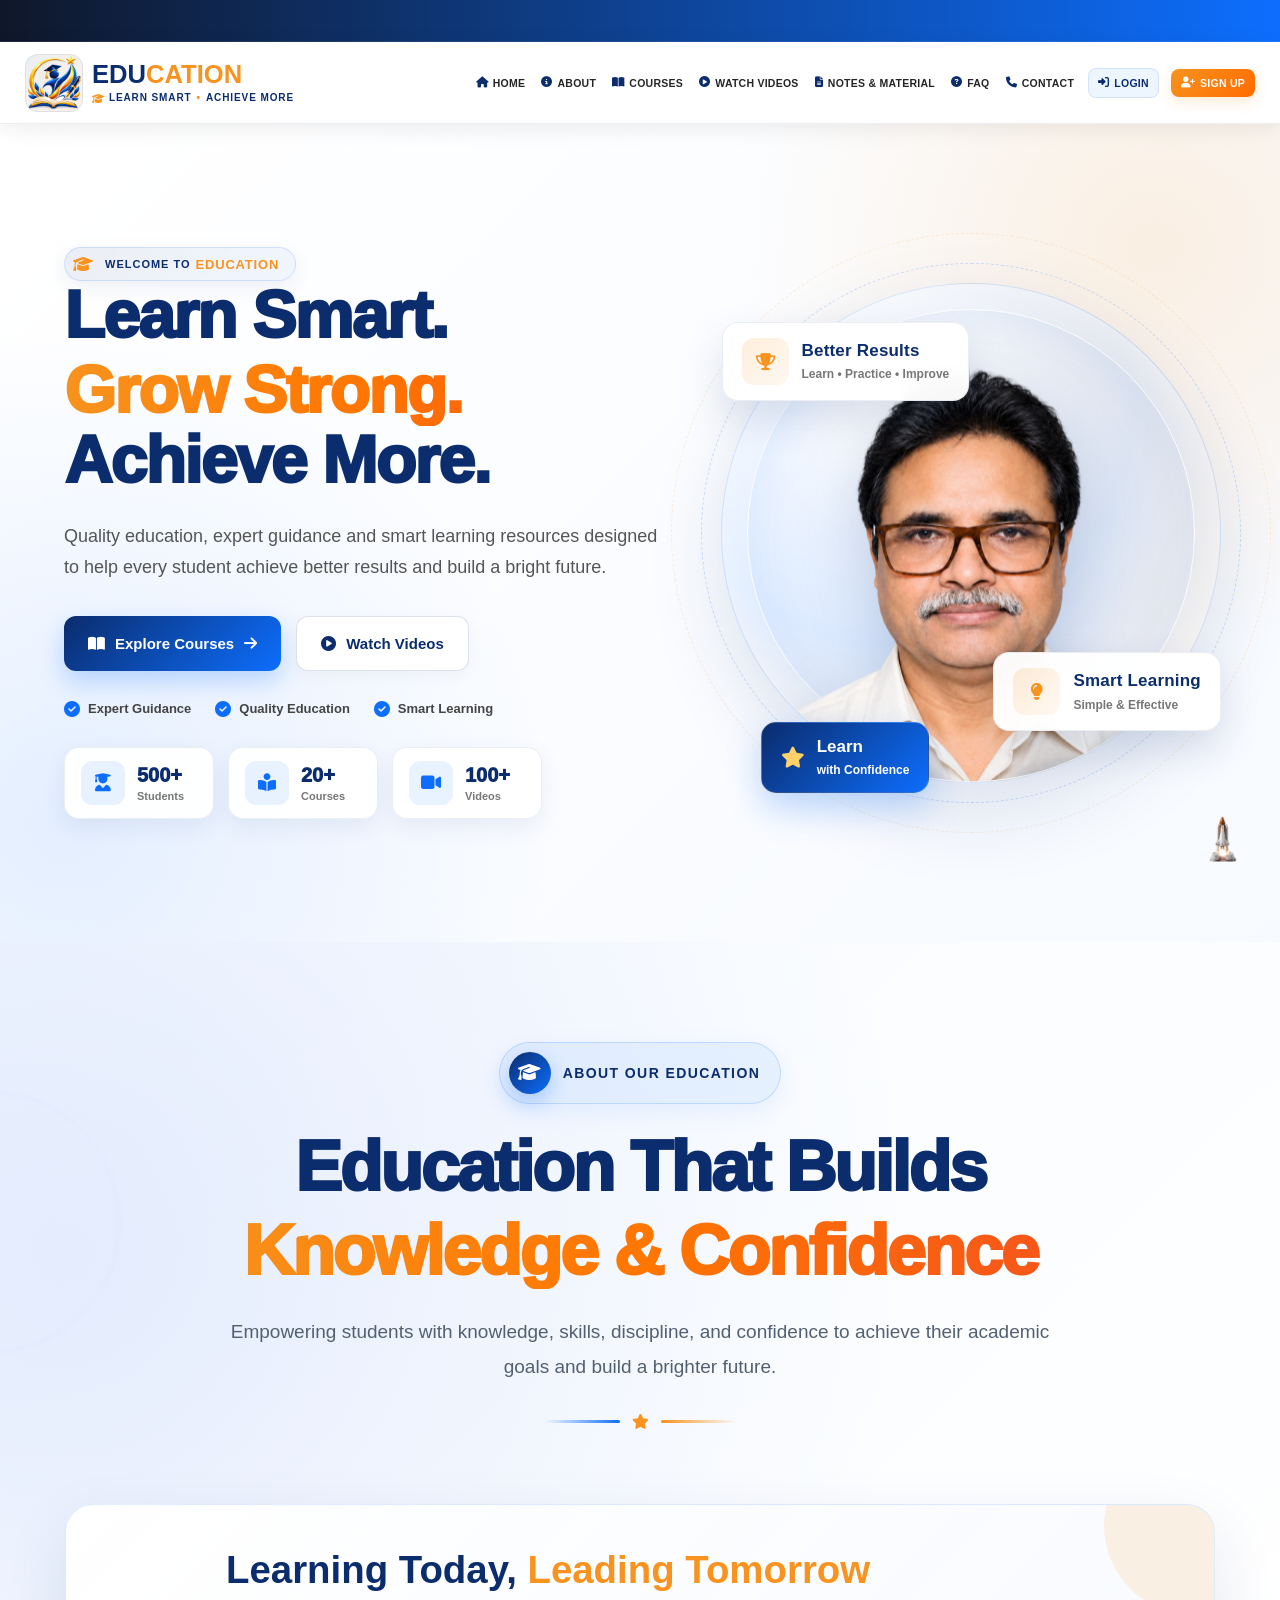
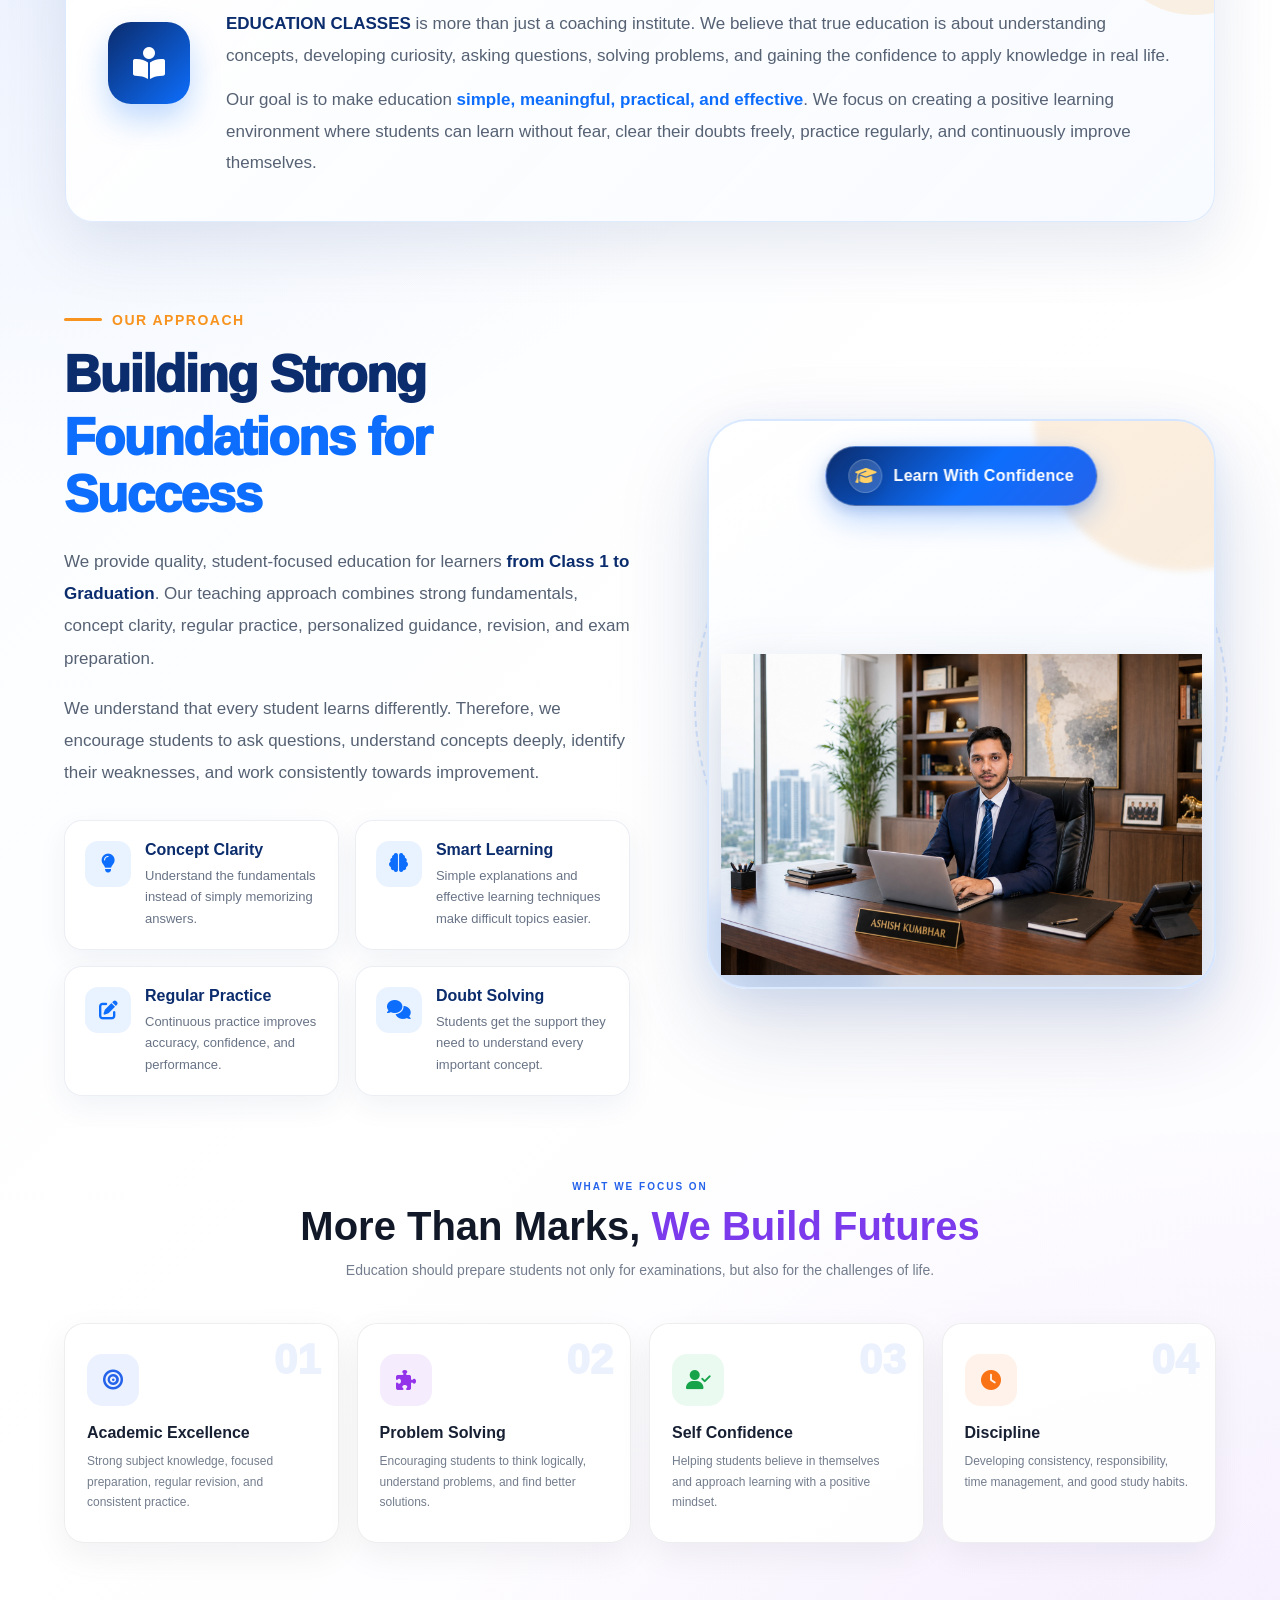
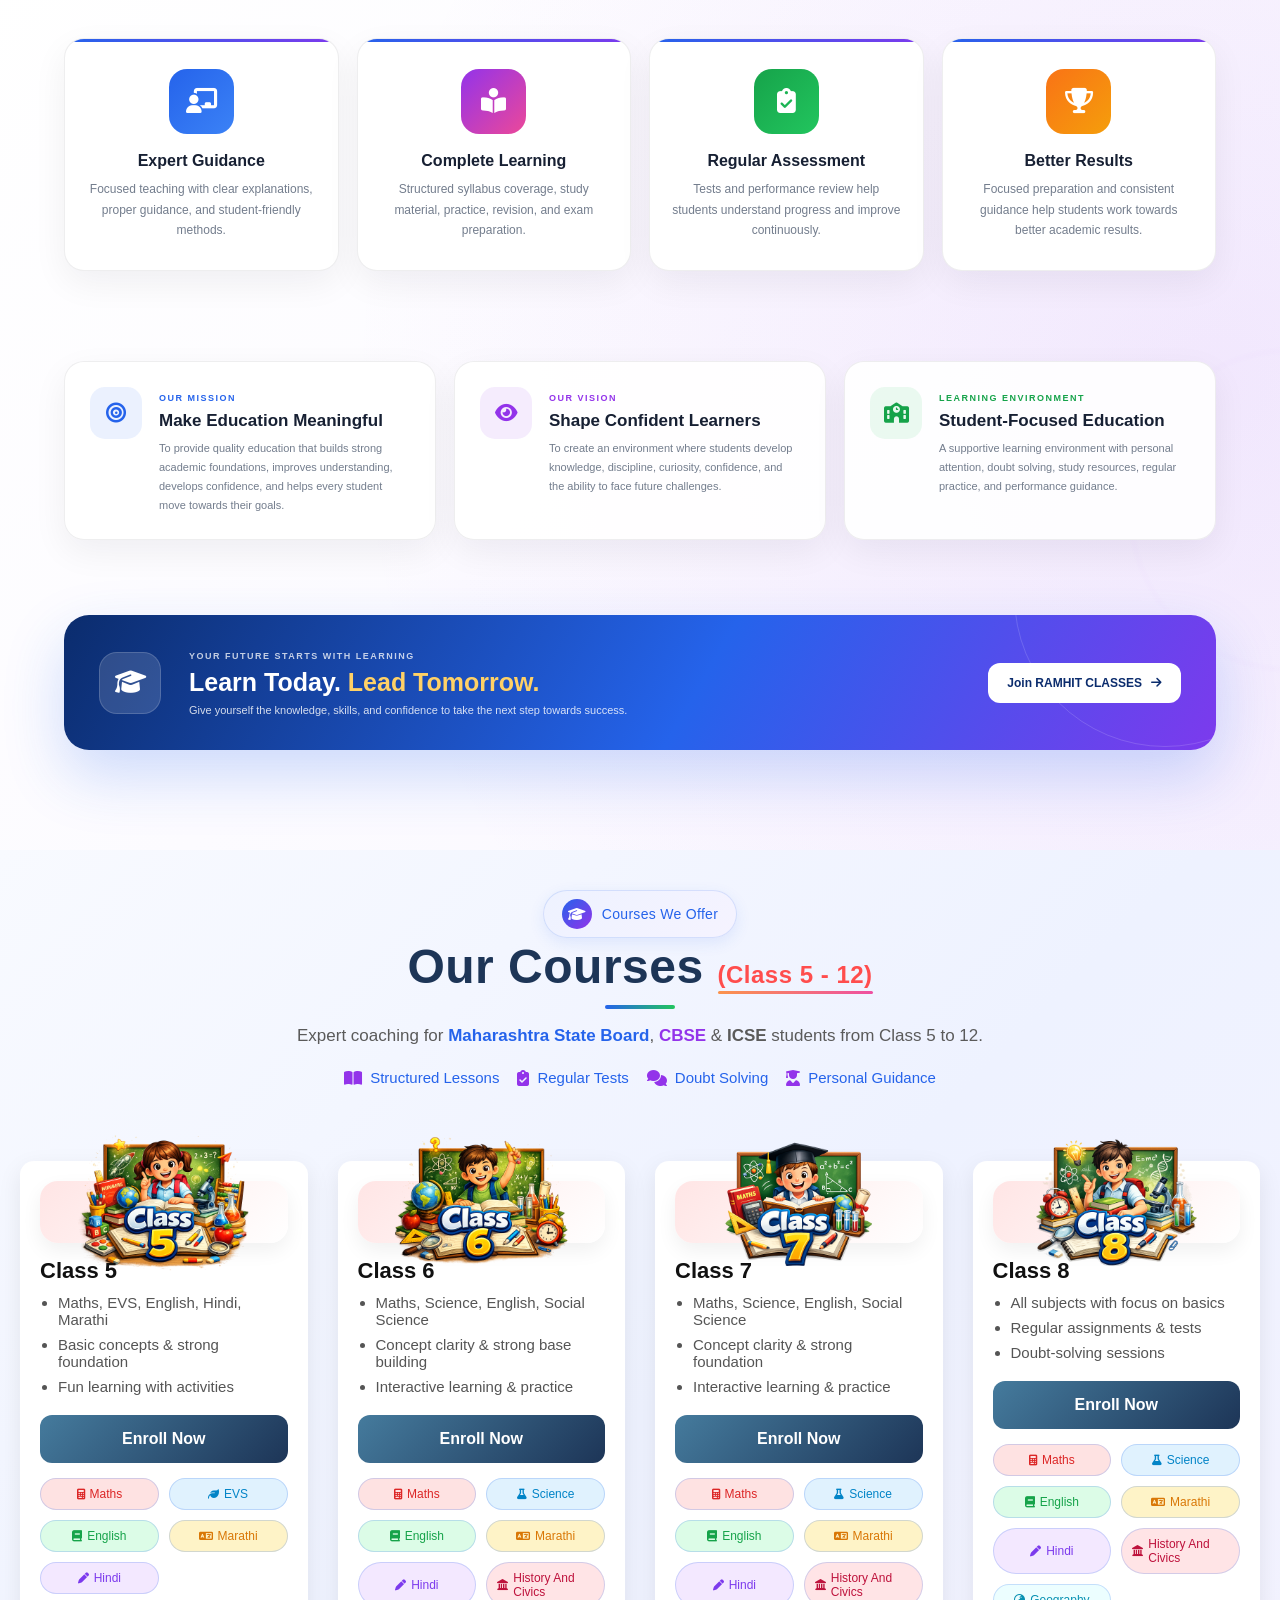
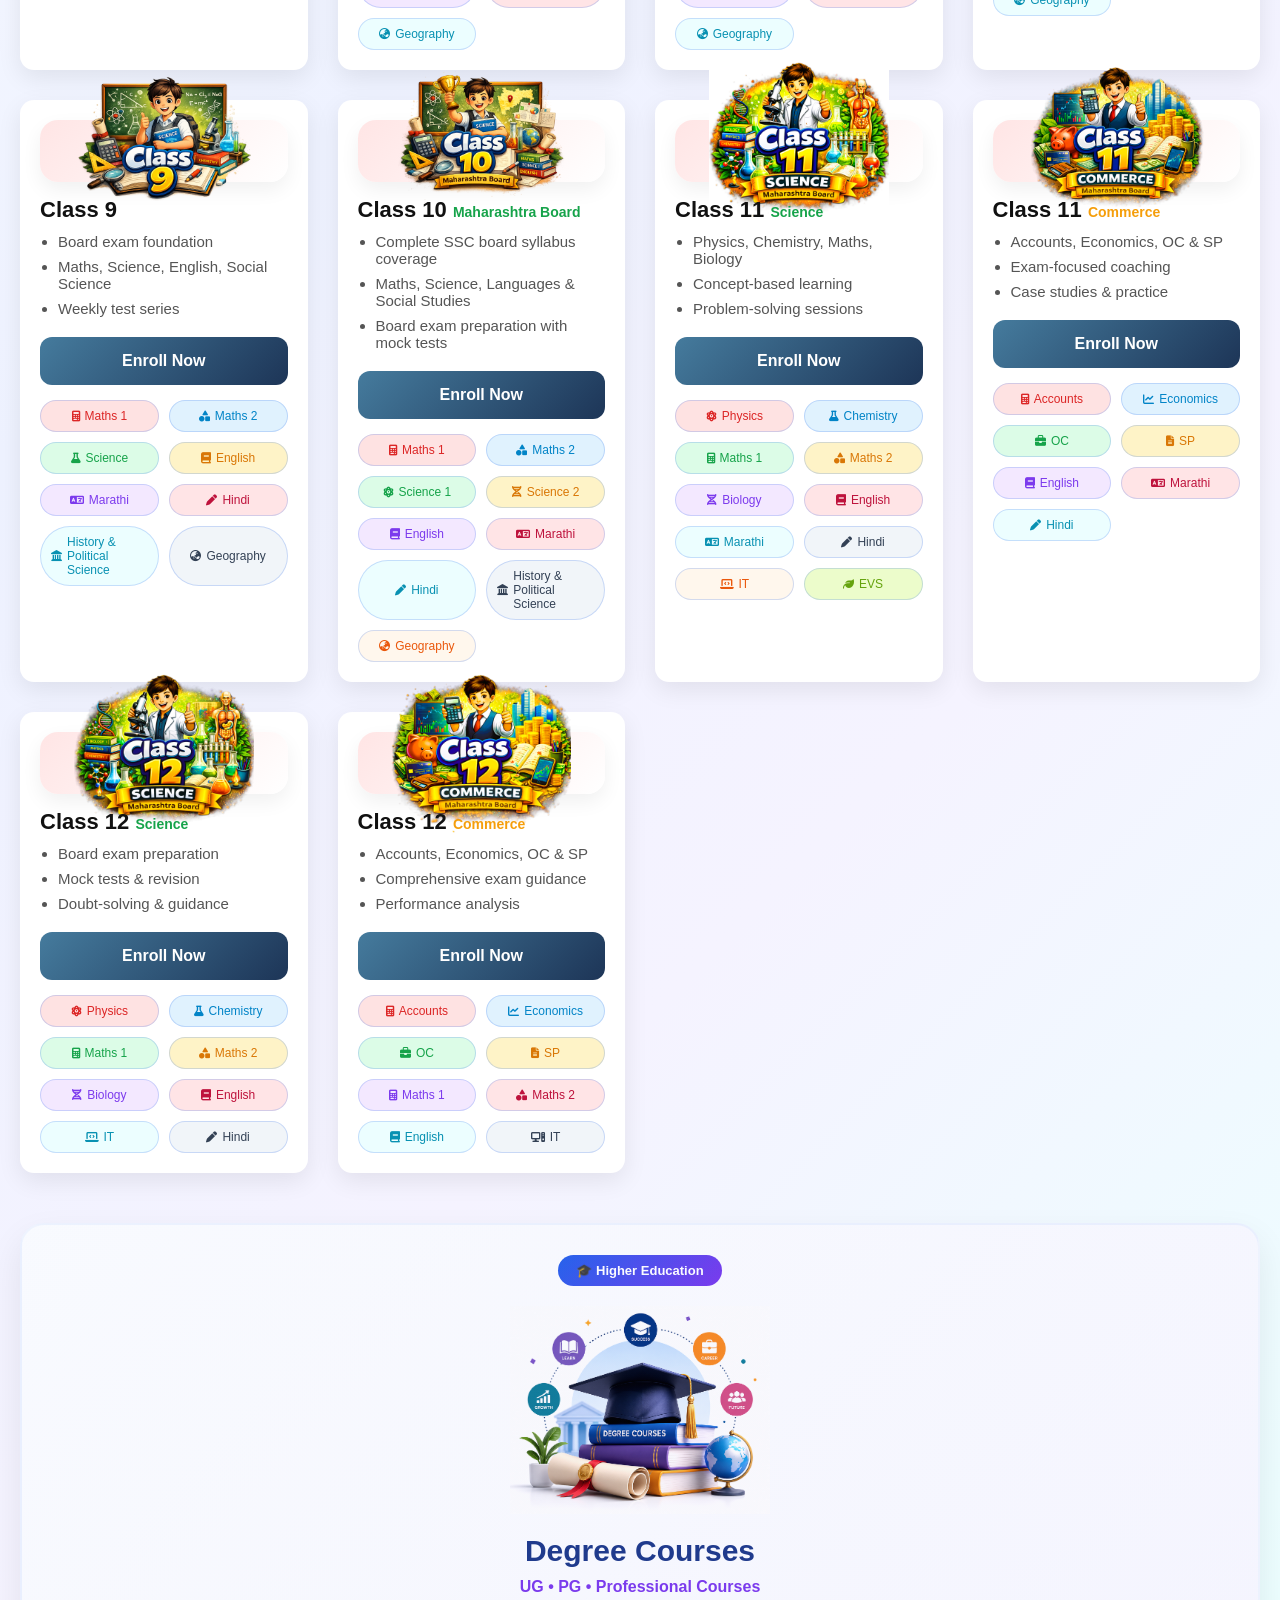
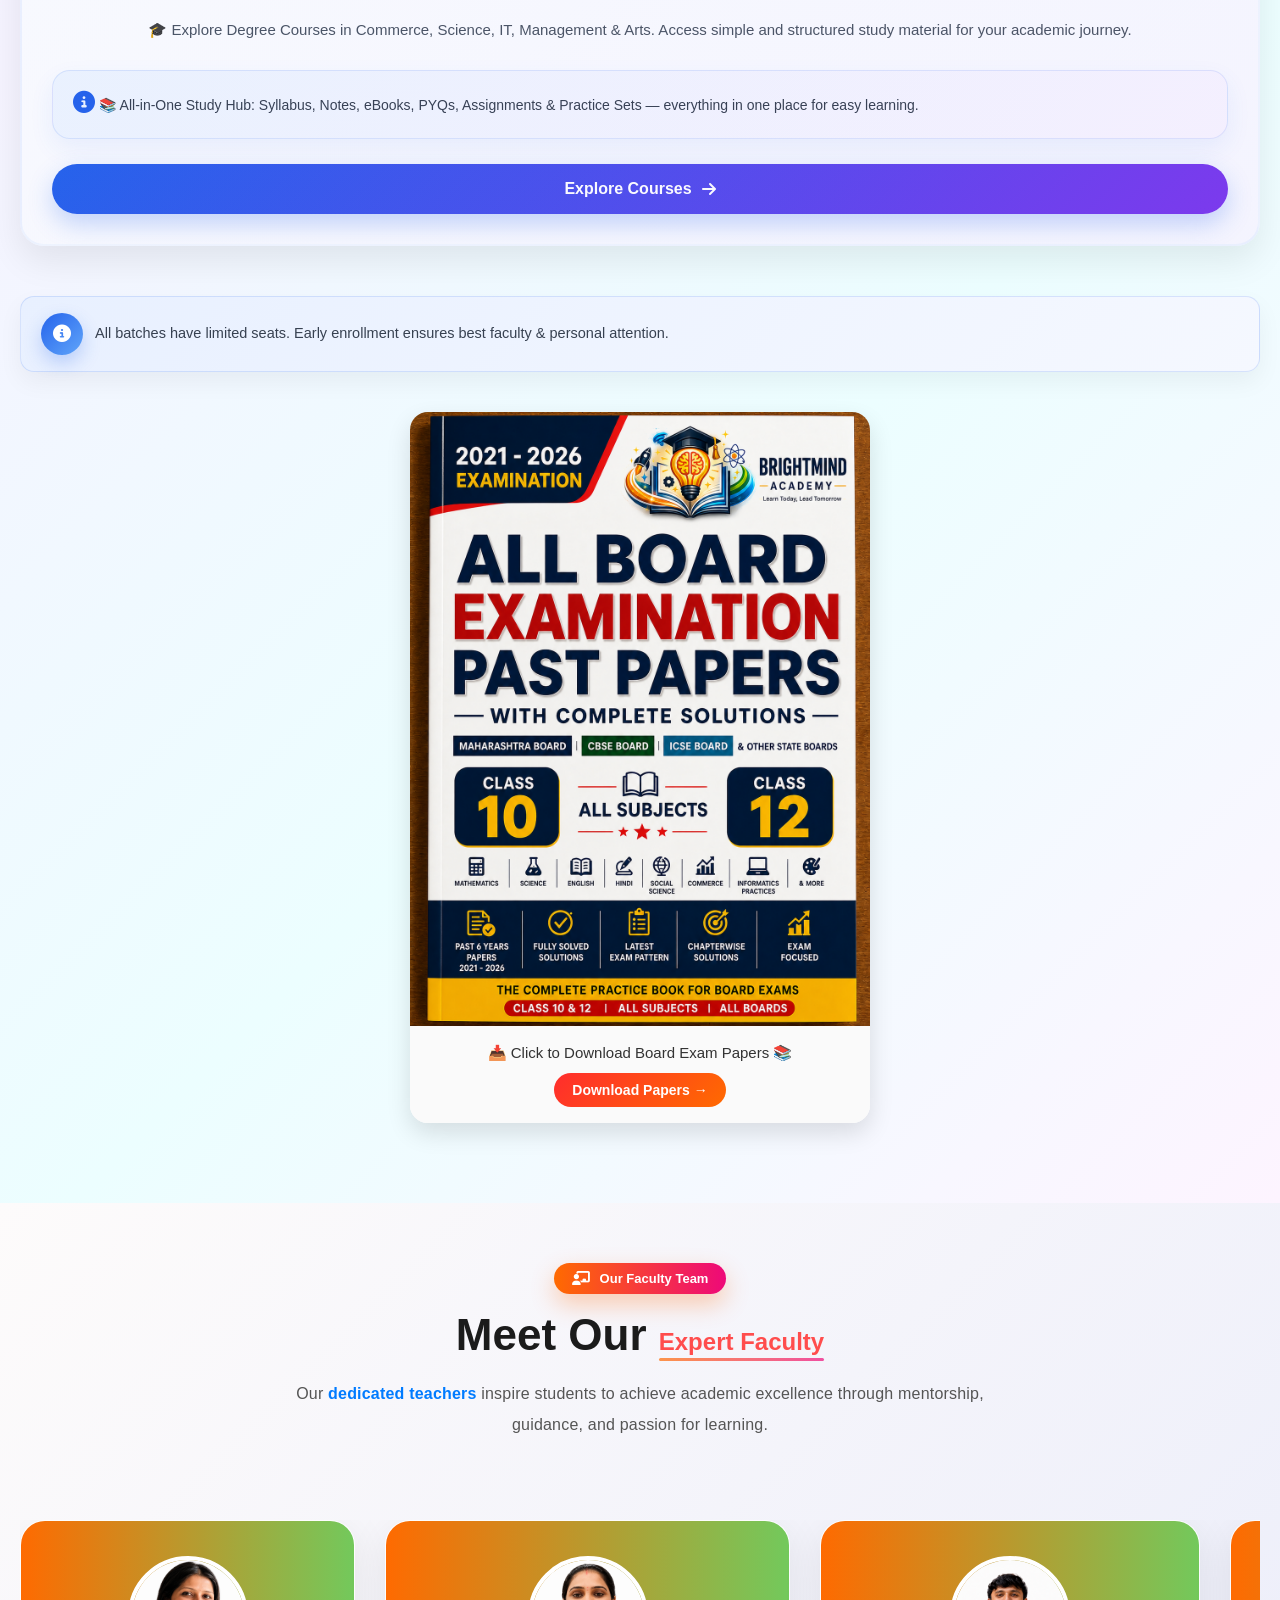
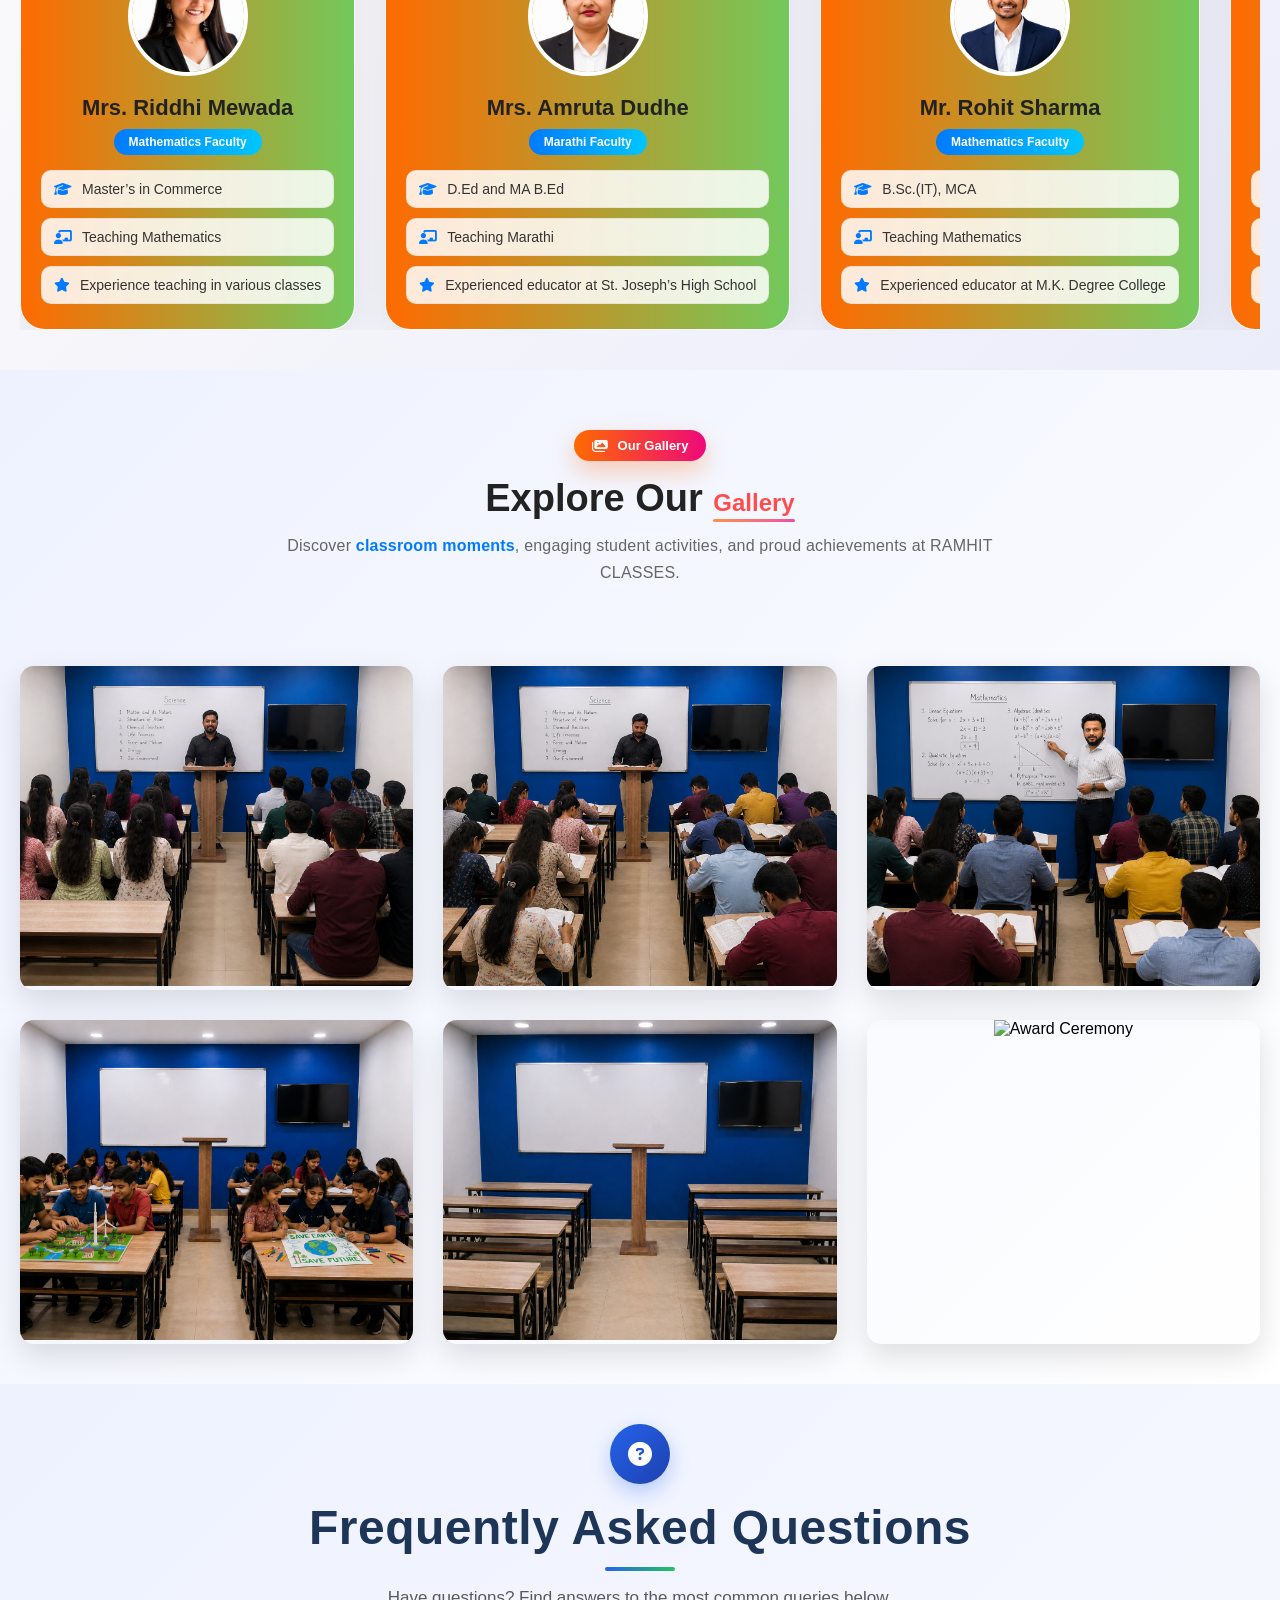
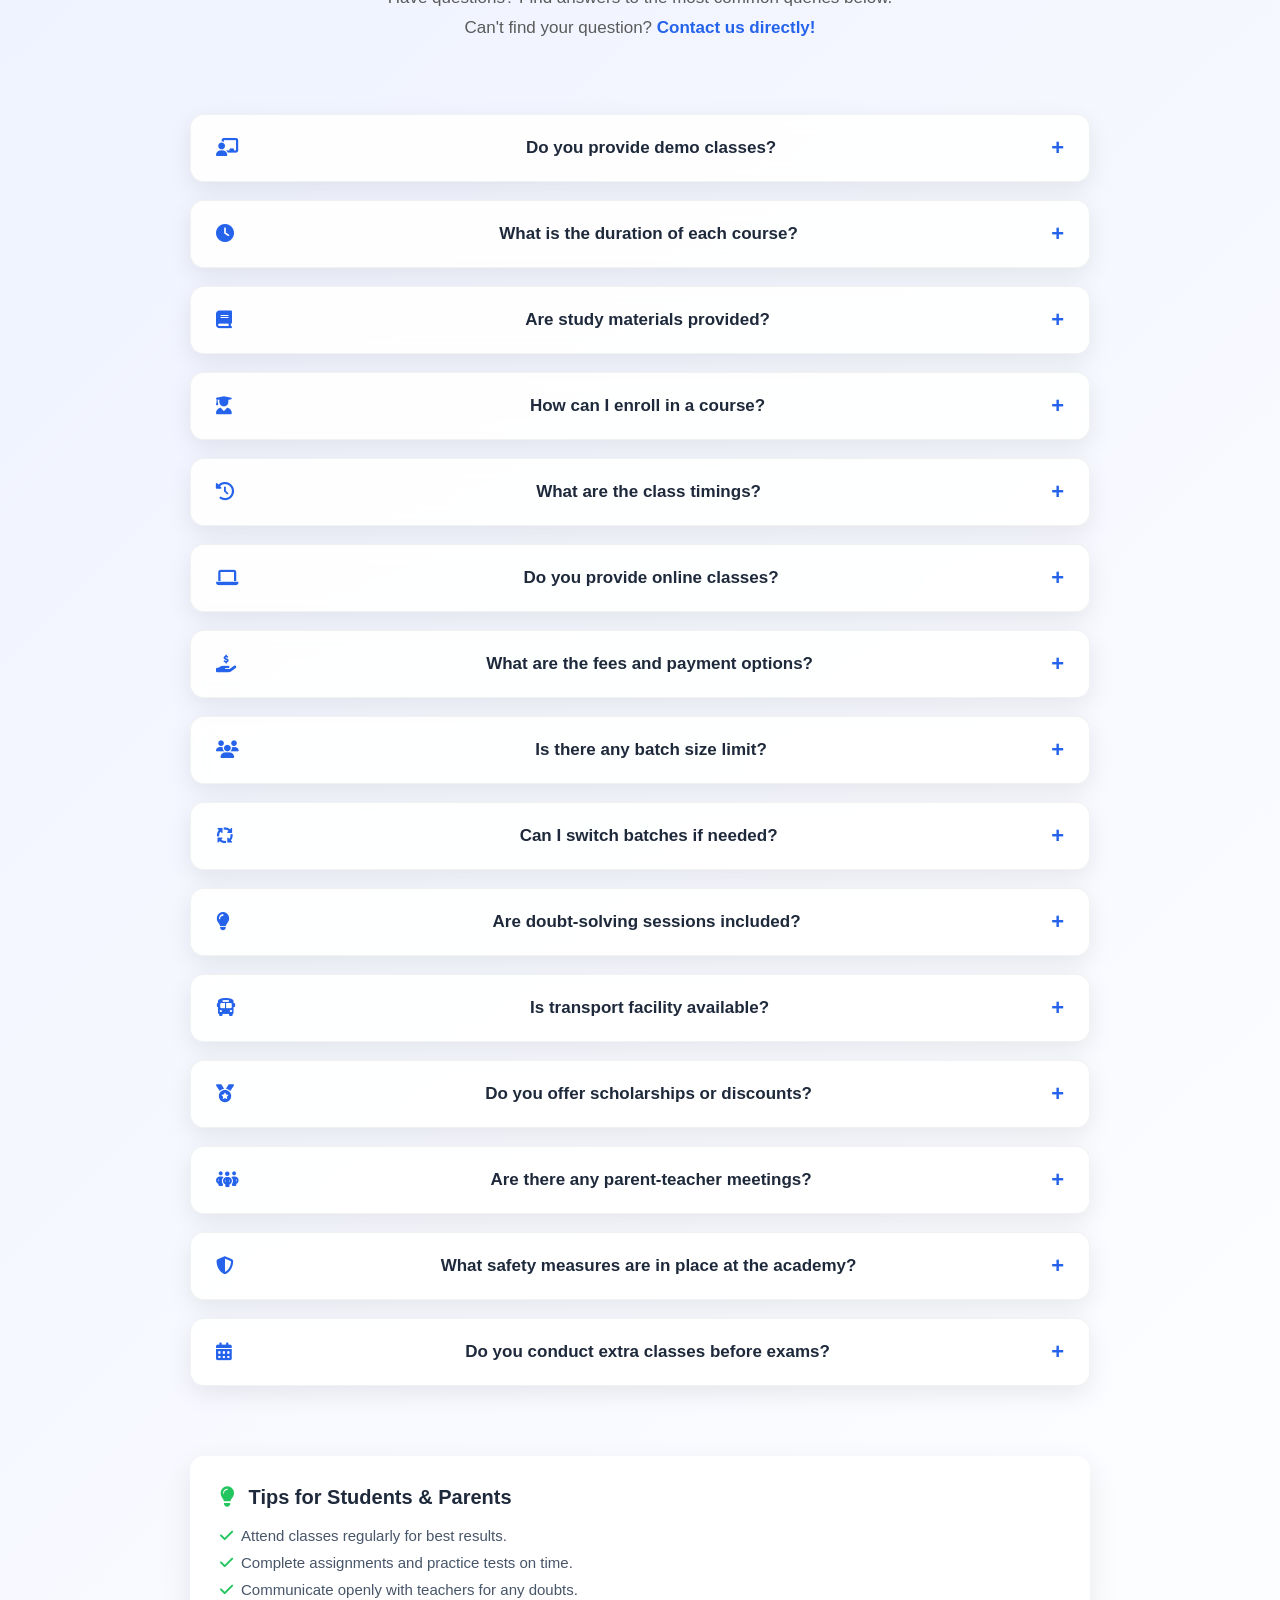
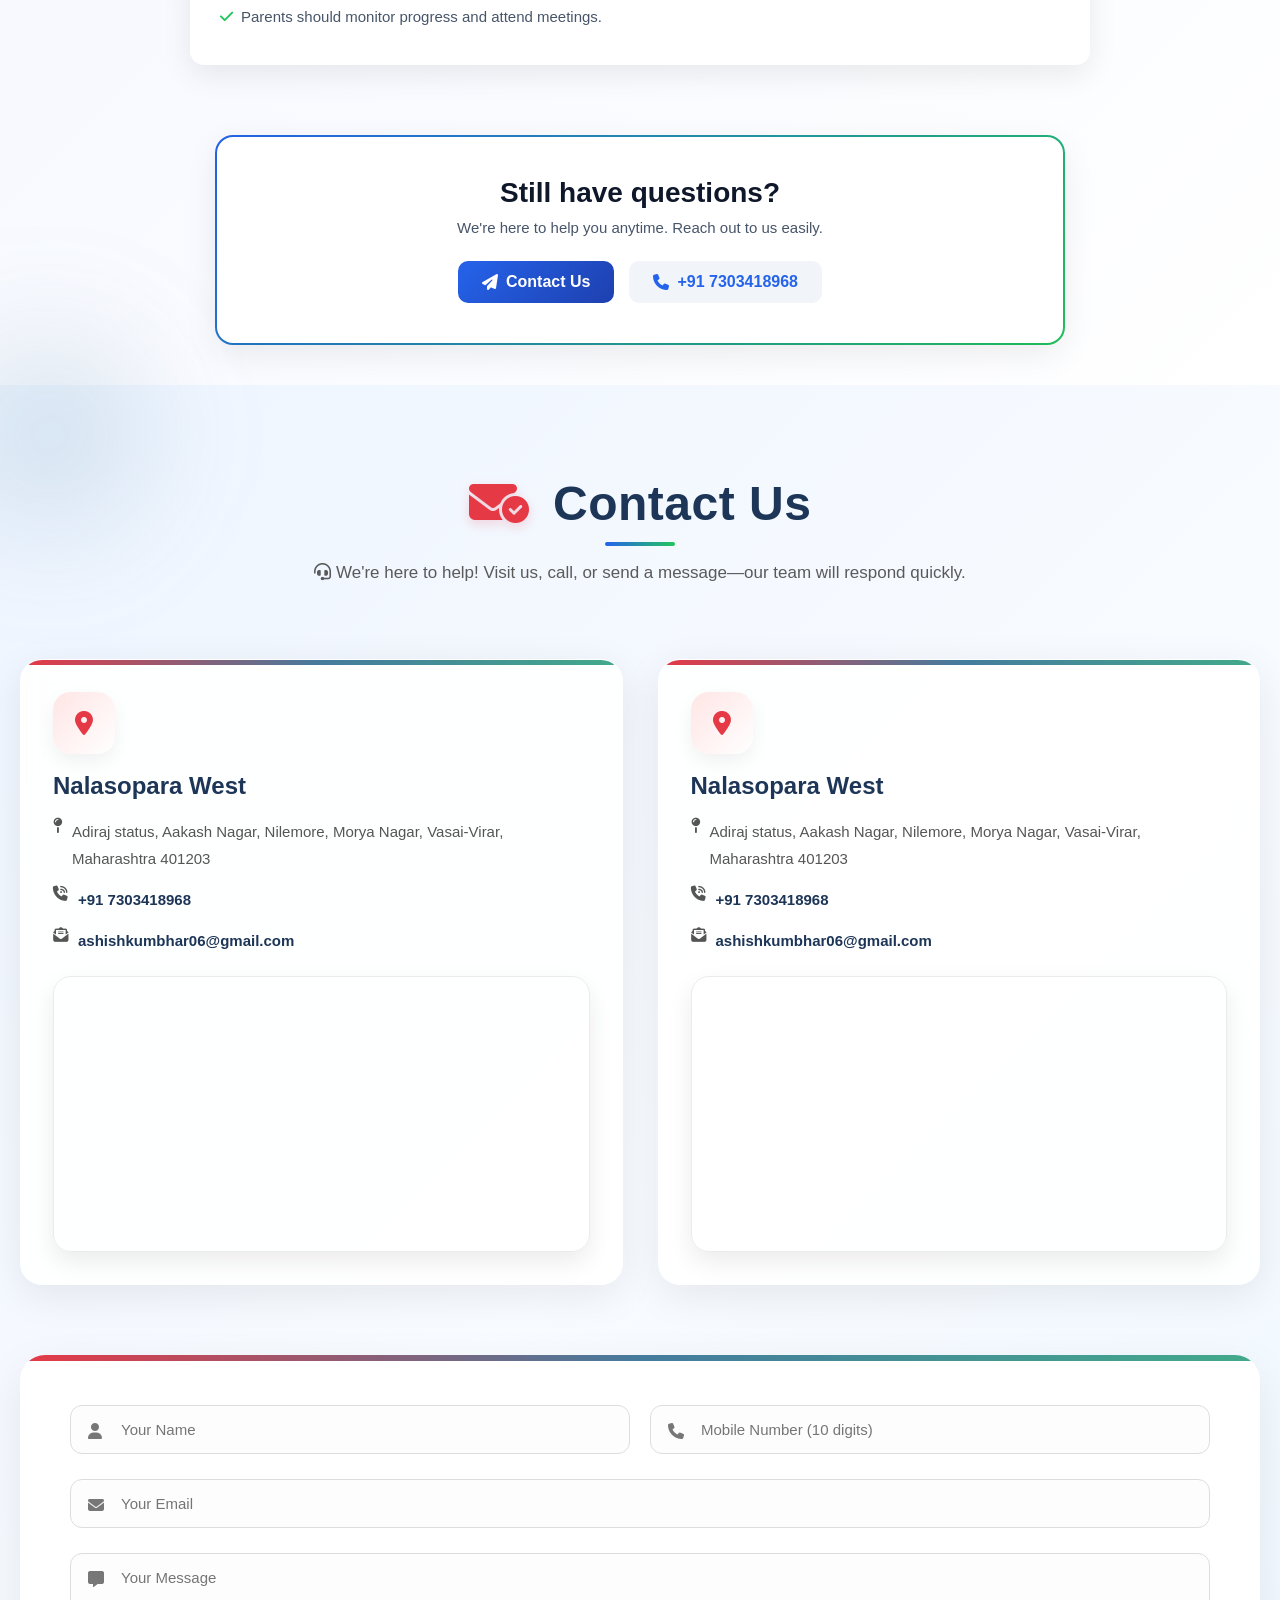
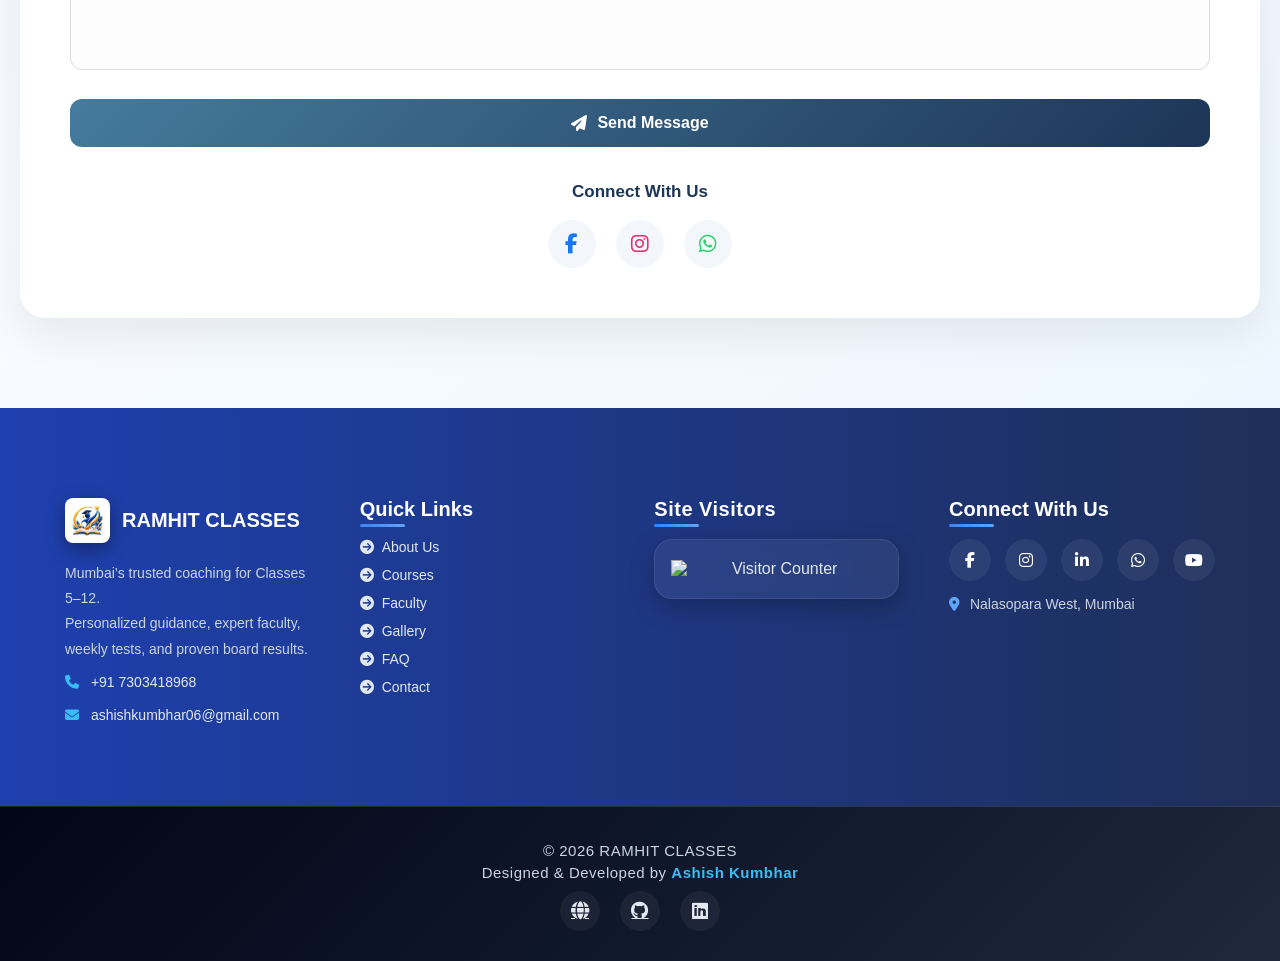
==== commit 34eebb8f: "Updated project" ====
--- a/index.html
+++ b/index.html
@@ -5,27 +5,29 @@
   <meta charset="UTF-8">
   <meta name="viewport" content="width=device-width, initial-scale=1.0">
   <!-- TITLE -->
-  <title>BRIGHTMIND</title>
+  <title>RAMHIT CLASSES</title>
   <!-- SEO -->
   <meta name="description"
-    content="BRIGHTMIND provides quality coaching classes for students from 5th to 12th with expert teachers, smart learning, and excellent results." />
+    content="RAMHIT CLASSES provides quality coaching classes for students from 1st Class to Graduation with expert teachers, smart learning, and excellent results." />
   <meta name="keywords"
-    content="BRIGHTMIND, Coaching Classes, Tuition Classes, 5th to 12th Classes, SSC Coaching, HSC Coaching, Maths Classes, Science Classes, English Classes" />
+    content="RAMHIT CLASSES, Coaching Classes, Tuition Classes, 1st Class to Graduation Classes, SSC Coaching, HSC Coaching, Maths Classes, Science Classes, English Classes" />
   <meta name="author" content="Ashish Kumbhar" />
   <!-- THEME COLOR -->
   <meta name="theme-color" content="#0d6efd" />
   <!-- FAVICON -->
-  <link rel="icon" type="image/png" href="images/smart1.png" />
+  <link rel="icon" type="image/png" href="images/icon.png" />
   <!-- APPLE ICON -->
-  <link rel="apple-touch-icon" href="images/smart1.png" />
+  <link rel="apple-touch-icon" href="images/icon.png" />
   <!-- GOOGLE FONTS -->
   <link rel="preconnect" href="https://fonts.googleapis.com" />
   <!-- OPEN GRAPH / SOCIAL SHARE -->
-  <meta property="og:title" content="BRIGHTMIND" />
-  <meta property="og:description" content="Best Coaching Classes for 5th to 12th Students." />
+  <meta property="og:title" content="RAMHIT CLASSES" />
+  <meta property="og:description" content="Best Coaching Classes for 1st Class to Graduation Students." />
   <meta property="og:type" content="website" />
 
+  <link rel="stylesheet" href="css/Topmarquee.css" />
   <link rel="stylesheet" href="css/header.css" />
+
   <link rel="stylesheet" href="css/hero.css" />
   <link rel="stylesheet" href="css/about.css" />
   <link rel="stylesheet" href="css/topachievers.css" />
@@ -36,6 +38,7 @@
   <link rel="stylesheet" href="css/contact.css" />
   <link rel="stylesheet" href="css/footer.css" />
   <link rel="stylesheet" href="css/media.css" />
+
   <link rel="stylesheet" href="https://cdnjs.cloudflare.com/ajax/libs/font-awesome/6.5.1/css/all.min.css" />
 </head>
 
@@ -44,11 +47,10 @@
   <!-- TOP MARQUEE BAR -->
   <div class="top-bar">
     <div class="marquee">
-      <span>
-        ✨ Welcome to BRIGHTMIND – Learn Today, Lead Tomorrow
+      <span> ✨ Welcome to <strong>RAMHIT CLASSES</strong>
         <b class="dot">•</b>
 
-        🎓 Be Educated, Become Successful.
+        🎓 Be Educated, Become Successful
         <b class="dot">•</b>
 
         📧 ashishkumbhar06@gmail.com
@@ -60,466 +62,670 @@
   </div>
 
   <!-- HEADER -->
-  <header>
+  <header class="main-header">
+
+    <!-- ================= LOGO ================= -->
     <a href="#home" class="logo">
-      <img src="images/smart1.png" alt="BRIGHTMIND Logo" />
+      <div class="logo-icon">
+        <img src="images/icon.png" alt="Education Logo">
+      </div>
+
       <div class="logo-text">
         <h2>
-          <span class="bright">BRIGHT</span><span class="mind">MIND</span>
+          <span class="bright">EDU</span><span class="mind">CATION</span>
         </h2>
 
         <p class="tagline">
-          Learn Today <span class="dot">•</span> Lead Tomorrow
+          <i class="fa-solid fa-graduation-cap"></i>
+          Learn Smart
+          <span class="dot">•</span>
+          Achieve More
         </p>
       </div>
     </a>
-    <div class="menu-toggle" id="menuToggle">
+
+    <button class="menu-toggle" id="menuToggle" aria-label="Open Menu">
       <span></span>
       <span></span>
       <span></span>
-    </div>
-
+    </button>
+
+
+    <!-- ================= NAVIGATION ================= -->
     <nav id="navMenu">
       <ul>
+
+        <!-- HOME -->
         <li>
-          <a href="#home"><i class="fa-solid fa-house"></i></a>
+          <a href="#home">
+            <i class="fa-solid fa-house"></i> <span>HOME</span>
+          </a>
         </li>
-        <li><a href="#about">ABOUT</a></li>
-        <li><a href="#courses">COURSES</a></li>
-        <li><a href="#faculty">FACULTY</a></li>
-        <li><a href="#gallery">GALLERY</a></li>
-        <li><a href="#faq">FAQ</a></li>
-        <li><a href="#contact">CONTACT</a></li>
+
+        <!-- ABOUT -->
+        <li>
+          <a href="#about">
+            <i class="fa-solid fa-circle-info"></i><span>ABOUT</span>
+          </a>
+        </li>
+
+        <!-- COURSES -->
+        <li>
+          <a href="#courses">
+            <i class="fa-solid fa-book-open"></i><span>COURSES</span>
+          </a>
+        </li>
+
+        <!-- ONLINE CLASSES -->
+        <li>
+          <a href="#online-classes">
+            <i class="fa-solid fa-circle-play"></i><span>WATCH VIDEOS</span>
+          </a>
+        </li>
+
+        <!-- NOTES & MATERIAL -->
+        <li>
+          <a href="#study-material">
+            <i class="fa-solid fa-file-lines"></i><span>NOTES & MATERIAL</span>
+          </a>
+        </li>
+
+        <!-- FAQ -->
+        <li>
+          <a href="#faq">
+            <i class="fa-solid fa-circle-question"></i><span>FAQ</span>
+          </a>
+        </li>
+
+
+        <!-- CONTACT -->
+        <li>
+          <a href="#contact">
+            <i class="fa-solid fa-phone"></i><span>CONTACT</span>
+          </a>
+        </li>
+
+
+        <!-- LOGIN -->
+        <li class="nav-login">
+          <a href="#login">
+            <i class="fa-solid fa-right-to-bracket"></i><span>LOGIN</span>
+          </a>
+        </li>
+
+
+        <!-- SIGN UP -->
+        <li class="nav-signup">
+          <a href="#signup">
+            <i class="fa-solid fa-user-plus"></i><span>SIGN UP</span>
+          </a>
+        </li>
       </ul>
     </nav>
   </header>
 
+
   <!-- HERO SECTION -->
-  <section class="hero" id="home">
-    <div class="overlay"></div>
-    <div class="hero-content">
-      <span class="hero-badge">
-        <i class="fa-solid fa-star"></i> Trusted Education & Career Academy
-      </span>
-
-      <h1> Learn, Grow & Succeed with
-        <span class="bright">BRIGHT</span><span class="mind">MIND</span>
-      </h1>
-
-      <p>
-        <b>BRIGHTMIND</b> is trusted partner in education, offering comprehensive learning solutions from
-        <b>Class 5 to Post Graduation</b>. Through expert faculty, personalized mentoring, and a student-focused
-        approach,
-        we empower learners to achieve academic excellence, develop essential skills, and build a bright and successful
-        future.
-      </p>
-
-      <div class="hero-buttons">
-        <!-- id="openDemo" -->
-        <button class="btn-red" onclick="scrollToForm()" aria-label="Book Free Demo">
+  <section id="home" class="premium-home">
+    <div class="home-container">
+
+      <!-- LEFT CONTENT -->
+      <div class="home-content">
+        <div class="welcome-badge">
           <i class="fa-solid fa-graduation-cap"></i>
-          Book Free Demo
-        </button>
-
-        <button class="btn-black" onclick="scrollToForm()" aria-label="Enroll Now">
-          <i class="fa-solid fa-calendar-check"></i>
-          Enroll Now
-        </button>
-      </div>
-
-      <div class="hero-features">
-        <div class="feature">
-          <i class="fa-solid fa-users"></i>
-          <span>100+ Students</span>
-        </div>
-
-        <div class="feature">
-          <i class="fa-solid fa-book-open"></i>
-          <span>Class 5 to PG</span>
-        </div>
-
-        <div class="feature">
-          <i class="fa-solid fa-user-graduate"></i>
-          <span>Expert Faculty</span>
-        </div>
-
-        <div class="feature">
-          <i class="fa-solid fa-trophy"></i>
-          <span>Academic Excellence</span>
-        </div>
-      </div>
-    </div>
-
-    <!-- ADMISSION FORM -->
-    <div class="premium-admission-form" id="admission">
-      <!-- ================= BANNER ================= -->
-      <div class="festival-banner">
-        <button class="nav-btn prev" onclick="prevSlide()">❮</button>
-
-        <img id="festivalImg" src="images/class5.png" alt="Offer Banner" />
-
-        <button class="nav-btn next" onclick="nextSlide()">❯</button>
-
-        <div class="festival-text">🌞 Summer Bonanza Offer 🎉</div>
-      </div>
-
-      <!-- ================= IMAGE POPUP ================= -->
-      <div id="imagePopup" class="image-popup">
-        <span class="close-popup">&times;</span>
-        <img id="popupImg" alt="Popup Image" />
-      </div>
-
-      <!-- ================= HEADER ================= -->
-      <div class="form-top">
-        <h3>🎯 Free Demo + 🚀 Admissions Open 2026-27</h3>
-        <p>Scholarship Test Available</p>
-      </div>
-
-      <p class="urgency">⏳ Only 25 Seats Left!</p>
-
-      <!-- ================= TRUST ================= -->
-      <div class="trust-box">
-        <span>✅ 100+ Students</span>
-        <span>⭐ 4.5 Rating</span>
-        <span>🏆 10+ Years</span>
-      </div>
-
-      <!-- ================= FORM ================= -->
-      <form id="admissionForm">
-        <div class="form-grid">
-
-          <!-- NAME -->
-          <div class="input-field">
-            <i class="fa fa-user"></i>
-            <input type="text" id="name" placeholder="Full Name" required />
-          </div>
-
-          <!-- MOBILE -->
-          <div class="input-field">
-            <i class="fa fa-phone"></i>
-            <input type="tel" id="phone" placeholder="Mobile Number" maxlength="10" required />
-          </div>
-
-          <!-- CLASS -->
-          <div class="input-field">
-            <i class="fa fa-graduation-cap"></i>
-            <select id="studentClass" required>
-              <option value="">Select Class</option>
-              <option>5th</option>
-              <option>6th</option>
-              <option>7th</option>
-              <option>8th</option>
-              <option>9th</option>
-              <option>10th</option>
-              <option>11th</option>
-              <option>12th</option>
-            </select>
-          </div>
-
-          <!-- SCHOOL -->
-          <div class="input-field">
-            <i class="fa fa-school"></i>
-            <input type="text" id="school" placeholder="School Name" />
-          </div>
-
-        </div>
-
-        <!-- SUBMIT -->
-        <button type="submit" id="add_submitBtn" disabled>
-          <i class="fa-solid fa-paper-plane"></i>
-          <span class="btn-text">Book Free Demo</span>
-          <span class="loader"></span>
-        </button>
-
-        <!-- SUCCESS MESSAGE -->
-        <p id="successMsg">✅ Form Submitted Successfully!</p>
-      </form>
+          <span class="badge-text">
+            WELCOME TO <strong>EDUCATION</strong>
+          </span>
+        </div>
+
+        <h1>
+          Learn Smart. <span>Grow Strong.</span> Achieve More.
+        </h1>
+
+        <p class="home-description">
+          Quality education, expert guidance and smart learning
+          resources designed to help every student achieve better
+          results and build a bright future.
+        </p>
+
+        <!-- BUTTONS -->
+        <div class="home-actions">
+          <a href="#courses" class="home-primary-btn">
+            <i class="fa-solid fa-book-open"></i>
+            Explore Courses
+            <i class="fa-solid fa-arrow-right"></i>
+          </a>
+
+          <a href="#online-classes" class="home-secondary-btn">
+            <i class="fa-solid fa-circle-play"></i>
+            Watch Videos
+          </a>
+        </div>
+
+        <!-- TRUST -->
+        <div class="home-trust">
+          <div class="trust-item">
+            <i class="fa-solid fa-circle-check"></i>
+            <span>Expert Guidance</span>
+          </div>
+
+          <div class="trust-item">
+            <i class="fa-solid fa-circle-check"></i>
+            <span>Quality Education</span>
+          </div>
+
+          <div class="trust-item">
+            <i class="fa-solid fa-circle-check"></i>
+            <span>Smart Learning</span>
+          </div>
+        </div>
+
+        <!-- STATISTICS -->
+        <div class="home-stats">
+          <div class="stat-box">
+            <div class="stat-icon">
+              <i class="fa-solid fa-user-graduate"></i>
+            </div>
+
+            <div>
+              <h3>500+</h3>
+              <p>Students</p>
+            </div>
+          </div>
+
+          <div class="stat-box">
+            <div class="stat-icon">
+              <i class="fa-solid fa-book-open-reader"></i>
+            </div>
+
+            <div>
+              <h3>20+</h3>
+              <p>Courses</p>
+            </div>
+          </div>
+
+          <div class="stat-box">
+            <div class="stat-icon">
+              <i class="fa-solid fa-video"></i>
+            </div>
+
+            <div>
+              <h3>100+</h3>
+              <p>Videos</p>
+            </div>
+          </div>
+        </div>
+      </div>
+
+      <!-- RIGHT VISUAL -->
+      <div class="home-visual">
+        <div class="visual-circle"></div>
+        <div class="visual-ring ring-one"></div>
+        <div class="visual-ring ring-two"></div>
+
+        <!-- TEACHER IMAGE -->
+        <div class="teacher-image">
+          <img src="images/teacher.png" alt="RAMHIT CLASSES Teacher">
+        </div>
+
+        <!-- FLOATING CARD -->
+        <div class="floating-info info-one">
+          <div class="floating-icon">
+            <i class="fa-solid fa-trophy"></i>
+          </div>
+
+          <div>
+            <strong>Better Results</strong>
+            <small>Learn • Practice • Improve</small>
+          </div>
+        </div>
+
+        <!-- FLOATING CARD -->
+        <div class="floating-info info-two">
+          <div class="floating-icon">
+            <i class="fa-solid fa-lightbulb"></i>
+          </div>
+
+          <div>
+            <strong>Smart Learning</strong>
+            <small>Simple & Effective</small>
+          </div>
+        </div>
+
+        <!-- BADGE -->
+        <div class="experience-badge">
+          <i class="fa-solid fa-star"></i>
+          <div>
+            <strong>Learn</strong>
+            <span>with Confidence</span>
+          </div>
+        </div>
+      </div>
     </div>
   </section>
 
+
   <!-- ABOUT SECTION -->
-  <section id="about" class="about-section">
-    <div class="container">
-      <div class="section-header">
-        <div class="title-with-icon">
-          <i class="fa-solid fa-users"></i>
-          <h2>About BRIGHTMIND</h2>
-        </div>
-
-        <p class="subtitle">
-          Building Strong Foundations for a Brighter Future
+  <section id="about" class="premium-about">
+    <div class="about-bg-circle about-bg-one"></div>
+    <div class="about-bg-circle about-bg-two"></div>
+
+    <div class="about-container">
+      <!-- SECTION HEADER -->
+      <div class="about-header">
+
+        <div class="about-label">
+          <span class="label-icon">
+            <i class="fa-solid fa-graduation-cap"></i>
+          </span>
+          <span>ABOUT OUR EDUCATION</span>
+        </div>
+
+        <h2>
+          Education That Builds <span>Knowledge & Confidence</span>
+        </h2>
+
+        <p>
+          Empowering students with knowledge, skills, discipline,
+          and confidence to achieve their academic goals and build
+          a brighter future.
         </p>
 
-        <div class="header-line"></div>
-      </div>
-
-      <p class="about-intro">
-        <strong>BRIGHTMIND</strong> is a trusted and result-oriented
-        coaching institute dedicated to nurturing students from
-        <span>Class 5th to 12th</span>. We focus on
-        <span>concept clarity</span>, <span>smart learning techniques</span>,
-        and <span>personal attention</span> to help every student unlock their
-        true potential. <br /><br />
-        Our mission is not just to complete the syllabus, but to build
-        confidence, improve problem-solving skills, and guide students towards
-        achieving <span>excellent results in board examinations</span> and
-        beyond.
-      </p>
-
-
-      <!-- Our Top Achievers -->
-      <div class="achievers">
-        <!-- HEADER -->
-        <div class="header">
-          <div class="title-box">
-            <span class="icon" aria-hidden="true">🎓</span>
-            <h2>Our Top Achievers</h2>
-          </div>
-          <p class="subtitle">
-            Empowering Young Minds to Achieve <span>Academic Excellence</span> and
-            <span>Outstanding Results</span>
+        <div class="about-heading-line">
+          <span></span>
+          <i class="fa-solid fa-star"></i>
+          <span></span>
+        </div>
+      </div>
+
+
+      <!-- INTRODUCTION -->
+      <div class="education-intro">
+        <div class="intro-icon">
+          <i class="fa-solid fa-book-open-reader"></i>
+        </div>
+        <div class="intro-content">
+          <h3>
+            Learning Today,
+            <span>Leading Tomorrow</span>
+          </h3>
+
+          <p>
+            <strong>EDUCATION CLASSES</strong> is more than just a
+            coaching institute. We believe that true education
+            is about understanding concepts, developing curiosity,
+            asking questions, solving problems, and gaining the
+            confidence to apply knowledge in real life.
           </p>
-          <div class="underline"></div>
-        </div>
-        <!-- SLIDER -->
-        <div class="slider">
-          <div class="track" id="track">
-
-            <div class="card">
-              <img src="images/Priyanka.png" alt="Photo of Priyanka, top achiever with 91% in HSC" />
-              <h4 class="name">Priyanka</h4>
-              <div class="marks-box">
-                <span class="marks">91%</span>
-                <span class="label">HSC</span>
+
+          <p>
+            Our goal is to make education <span class="blue-text">simple, meaningful,
+              practical, and effective</span>. We focus on creating a positive
+            learning environment where students can learn without
+            fear, clear their doubts freely, practice regularly,
+            and continuously improve themselves.
+          </p>
+        </div>
+      </div>
+
+
+      <!--  MAIN ABOUT GRID  -->
+      <div class="about-main-grid">
+        <!-- LEFT CONTENT -->
+        <div class="about-main-content">
+          <div class="mini-heading">
+            <span></span>
+            OUR APPROACH
+          </div>
+
+          <h3>
+            Building Strong
+            <span>Foundations for Success</span>
+          </h3>
+
+          <p>
+            We provide quality, student-focused education for learners
+            <strong>from Class 1 to Graduation</strong>.
+            Our teaching approach combines strong fundamentals,
+            concept clarity, regular practice, personalized
+            guidance, revision, and exam preparation.
+          </p>
+
+          <p>
+            We understand that every student learns differently.
+            Therefore, we encourage students to ask questions,
+            understand concepts deeply, identify their weaknesses,
+            and work consistently towards improvement.
+          </p>
+
+          <!-- EDUCATION POINTS -->
+          <div class="education-points">
+            <div class="education-point">
+              <div class="point-icon">
+                <i class="fa-solid fa-lightbulb"></i>
+              </div>
+              <div>
+                <h4>Concept Clarity</h4>
+                <p>
+                  Understand the fundamentals instead of
+                  simply memorizing answers.
+                </p>
               </div>
             </div>
 
-            <div class="card">
-              <img src="images/Rishika.png" alt="Photo of Rishika, top achiever with 88% in HSC" />
-              <h4 class="name">Rishika</h4>
-              <div class="marks-box">
-                <span class="marks">98%</span>
-                <span class="label">HSC</span>
+            <div class="education-point">
+              <div class="point-icon">
+                <i class="fa-solid fa-brain"></i>
+              </div>
+              <div>
+                <h4>Smart Learning</h4>
+                <p>
+                  Simple explanations and effective learning
+                  techniques make difficult topics easier.
+                </p>
               </div>
             </div>
 
-            <div class="card">
-              <img src="images/Sandhya.png" alt="Photo of Sandhya, top achiever with 86% in HSC" />
-              <h4 class="name">Sandhya</h4>
-              <div class="marks-box">
-                <span class="marks">96%</span>
-                <span class="label">HSC</span>
+            <div class="education-point">
+              <div class="point-icon">
+                <i class="fa-solid fa-pen-to-square"></i>
+              </div>
+              <div>
+                <h4>Regular Practice</h4>
+                <p>
+                  Continuous practice improves accuracy,
+                  confidence, and performance.
+                </p>
               </div>
             </div>
 
-            <div class="card">
-              <img src="images/Sanchita.png" alt="Photo of Sanchita, top achiever with 86% in SSC" />
-              <h4 class="name">Sanchita</h4>
-              <div class="marks-box">
-                <span class="marks">96%</span>
-                <span class="label">SSC</span>
+            <div class="education-point">
+              <div class="point-icon">
+                <i class="fa-solid fa-comments"></i>
+              </div>
+              <div>
+                <h4>Doubt Solving</h4>
+                <p>
+                  Students get the support they need to
+                  understand every important concept.
+                </p>
               </div>
             </div>
-
-            <div class="card">
-              <img src="images/Shivani.png" alt="Photo of Shivani, top achiever with 80% in SSC" />
-              <h4 class="name">Shivani</h4>
-              <div class="marks-box">
-                <span class="marks">90%</span>
-                <span class="label">SSC</span>
-              </div>
+          </div>
+        </div>
+
+        <!-- RIGHT IMAGE -->
+        <div class="about-main-visual">
+          <div class="visual-glow"></div>
+          <div class="about-image-frame">
+
+            <!-- PREMIUM CENTER BADGE -->
+            <div class="image-top-badge">
+              <i class="fa-solid fa-graduation-cap"></i>
+              <span>Learn With Confidence</span>
             </div>
-
-            <div class="card">
-              <img src="images/Astha.png" alt="Photo of Astha, top achiever with 78% in SSC" />
-              <h4 class="name">Astha</h4>
-              <div class="marks-box">
-                <span class="marks">98%</span>
-                <span class="label">SSC</span>
-              </div>
+            <img src="images/photo.png" alt="RAMHIT CLASSES Education" />
+          </div>
+        </div>
+      </div>
+
+
+      <!-- =================================================
+         EDUCATION VALUES
+    ================================================== -->
+
+      <div class="values-section">
+
+        <div class="values-heading">
+          <span>WHAT WE FOCUS ON</span>
+
+          <h3>
+            More Than Marks,
+            <strong>We Build Futures</strong>
+          </h3>
+
+          <p>
+            Education should prepare students not only for
+            examinations, but also for the challenges of life.
+          </p>
+        </div>
+
+
+        <div class="values-grid">
+
+          <div class="value-card">
+            <div class="value-number">01</div>
+            <div class="value-icon">
+              <i class="fa-solid fa-bullseye"></i>
             </div>
-
-            <div class="card">
-              <img src="images/Simran.png" alt="Photo of Simran, top achiever with 91% in SSC" />
-              <h4 class="name">Simran</h4>
-              <div class="marks-box">
-                <span class="marks">91%</span>
-                <span class="label">SSC</span>
-              </div>
+            <h4>Academic Excellence</h4>
+            <p>
+              Strong subject knowledge, focused preparation,
+              regular revision, and consistent practice.
+            </p>
+          </div>
+
+          <div class="value-card">
+            <div class="value-number">02</div>
+            <div class="value-icon">
+              <i class="fa-solid fa-puzzle-piece"></i>
             </div>
-
-            <div class="card">
-              <img src="images/Deepak.png" alt="Photo of Deepak, top achiever with 88% in SSC" />
-              <h4 class="name">Deepak</h4>
-              <div class="marks-box">
-                <span class="marks">98%</span>
-                <span class="label">SSC</span>
-              </div>
+            <h4>Problem Solving</h4>
+            <p>
+              Encouraging students to think logically,
+              understand problems, and find better solutions.
+            </p>
+          </div>
+
+          <div class="value-card">
+            <div class="value-number">03</div>
+            <div class="value-icon">
+              <i class="fa-solid fa-user-check"></i>
             </div>
-
-            <div class="card">
-              <img src="images/Aman.png" alt="Photo of Aman, top achiever with 84% in SSC" />
-              <h4 class="name">Aman</h4>
-              <div class="marks-box">
-                <span class="marks">94%</span>
-                <span class="label">SSC</span>
-              </div>
+            <h4>Self Confidence</h4>
+            <p>
+              Helping students believe in themselves and
+              approach learning with a positive mindset.
+            </p>
+          </div>
+
+          <div class="value-card">
+            <div class="value-number">04</div>
+            <div class="value-icon">
+              <i class="fa-solid fa-clock"></i>
             </div>
-
-            <div class="card">
-              <img src="images/Karan.png" alt="Photo of Karan, top achiever with 81% in SSC" />
-              <h4 class="name">Karan</h4>
-              <div class="marks-box">
-                <span class="marks">91%</span>
-                <span class="label">SSC</span>
-              </div>
-            </div>
-          </div>
-        </div>
-      </div>
-
-      <!-- ACHIEVERS SECTION -->
-      <div class="about-grid">
-        <div class="about-text">
-          <h3 class="about-title">
-            Why Choose <span class="highlight">BRIGHTMIND?</span>
-          </h3>
-          <p>
-            At <strong>BRIGHTMIND</strong>, we believe every student has
-            the potential to excel. Our expert teachers focus on
-            <span>concept-based learning</span>, ensuring students understand
-            subjects deeply instead of just memorizing.
-          </p>
-          <p>
-            We combine <span>modern teaching techniques</span>, regular
-            practice, and personalized attention to help students build
-            confidence, improve performance, and achieve outstanding academic
-            results.
-          </p>
-          <ul class="benefits-list">
-            <li>
-              <i class="fa-solid fa-check-circle"></i> Personalized Learning
-              Approach
-            </li>
-            <li>
-              <i class="fa-solid fa-check-circle"></i> Daily Doubt Solving
-              Support
-            </li>
-            <li>
-              <i class="fa-solid fa-check-circle"></i> Weekly Tests &
-              Performance Analysis
-            </li>
-            <li>
-              <i class="fa-solid fa-check-circle"></i> Focus on Concepts +
-              Exam Strategy
-            </li>
-          </ul>
-          <a href="#admission" class="about-btn">Join Now</a>
-        </div>
-
-        <div class="about-image">
-          <img src="images/photo.png" alt="BRIGHTMIND Classroom" />
-        </div>
-      </div>
-
-      <!-- FEATURES -->
-      <div class="features">
+            <h4>Discipline</h4>
+            <p>
+              Developing consistency, responsibility,
+              time management, and good study habits.
+            </p>
+          </div>
+
+        </div>
+
+      </div>
+
+
+      <!-- =================================================
+         FEATURES
+    ================================================== -->
+
+      <div class="about-features">
+
         <div class="feature-card">
-          <span class="shine"></span>
+
           <div class="feature-icon">
             <i class="fa-solid fa-chalkboard-user"></i>
           </div>
-          <h3>Expert Teachers</h3>
+
+          <h4>Expert Guidance</h4>
+
           <p>
-            Experienced teachers with deep subject knowledge and modern
-            teaching methods.
+            Focused teaching with clear explanations,
+            proper guidance, and student-friendly methods.
           </p>
-        </div>
+
+        </div>
+
 
         <div class="feature-card">
-          <span class="shine"></span>
-          <div class="feature-icon">
+
+          <div class="feature-icon purple">
             <i class="fa-solid fa-book-open-reader"></i>
           </div>
-          <h3>Complete Syllabus</h3>
+
+          <h4>Complete Learning</h4>
+
           <p>
-            Structured syllabus coverage with notes, assignments and revision
-            sessions.
+            Structured syllabus coverage, study material,
+            practice, revision, and exam preparation.
           </p>
-        </div>
+
+        </div>
+
 
         <div class="feature-card">
-          <span class="shine"></span>
-          <div class="feature-icon">
+
+          <div class="feature-icon green">
             <i class="fa-solid fa-clipboard-check"></i>
           </div>
-          <h3>Regular Tests</h3>
+
+          <h4>Regular Assessment</h4>
+
           <p>
-            Weekly tests and performance analysis to track student progress.
+            Tests and performance review help students
+            understand progress and improve continuously.
           </p>
-        </div>
+
+        </div>
+
 
         <div class="feature-card">
-          <span class="shine"></span>
-          <div class="feature-icon">
+
+          <div class="feature-icon orange">
             <i class="fa-solid fa-trophy"></i>
           </div>
-          <h3>Top Results</h3>
-          <p>Proven track record of students scoring 90%+ in board exams.</p>
-        </div>
-      </div>
-
-      <!-- INFO CARDS -->
-      <div class="info-cards">
-        <div class="info-card">
-          <div class="icon-box mission">
+
+          <h4>Better Results</h4>
+
+          <p>
+            Focused preparation and consistent guidance
+            help students work towards better academic results.
+          </p>
+
+        </div>
+
+      </div>
+
+
+      <!-- =================================================
+         MISSION / VISION / FACILITIES
+    ================================================== -->
+
+      <div class="about-info-grid">
+
+        <div class="about-info-card mission-card">
+
+          <div class="info-card-icon">
             <i class="fa-solid fa-bullseye"></i>
           </div>
-          <h3>Our Mission</h3>
+
+          <div>
+            <span class="info-label">OUR MISSION</span>
+
+            <h3>Make Education Meaningful</h3>
+
+            <p>
+              To provide quality education that builds strong
+              academic foundations, improves understanding,
+              develops confidence, and helps every student
+              move towards their goals.
+            </p>
+          </div>
+
+        </div>
+
+
+        <div class="about-info-card vision-card">
+
+          <div class="info-card-icon">
+            <i class="fa-solid fa-eye"></i>
+          </div>
+
+          <div>
+            <span class="info-label">OUR VISION</span>
+
+            <h3>Shape Confident Learners</h3>
+
+            <p>
+              To create an environment where students develop
+              knowledge, discipline, curiosity, confidence,
+              and the ability to face future challenges.
+            </p>
+          </div>
+
+        </div>
+
+
+        <div class="about-info-card facility-card">
+
+          <div class="info-card-icon">
+            <i class="fa-solid fa-school"></i>
+          </div>
+
+          <div>
+            <span class="info-label">LEARNING ENVIRONMENT</span>
+
+            <h3>Student-Focused Education</h3>
+
+            <p>
+              A supportive learning environment with personal
+              attention, doubt solving, study resources,
+              regular practice, and performance guidance.
+            </p>
+          </div>
+
+        </div>
+
+      </div>
+
+
+      <!-- =================================================
+         FINAL CTA
+    ================================================== -->
+
+      <div class="about-cta">
+
+        <div class="cta-icon">
+          <i class="fa-solid fa-graduation-cap"></i>
+        </div>
+
+        <div class="cta-content">
+          <span>YOUR FUTURE STARTS WITH LEARNING</span>
+
+          <h3>
+            Learn Today.
+            <strong>Lead Tomorrow.</strong>
+          </h3>
+
           <p>
-            Provide high-quality education that builds strong academic
-            foundations and helps students achieve outstanding results.
+            Give yourself the knowledge, skills, and confidence
+            to take the next step towards success.
           </p>
         </div>
 
-        <div class="info-card">
-          <div class="icon-box vision">
-            <i class="fa-solid fa-eye"></i>
-          </div>
-          <h3>Our Vision</h3>
-          <p>
-            Become the most trusted coaching institute by empowering students
-            with knowledge, discipline, and confidence.
-          </p>
-        </div>
-
-        <div class="info-card">
-          <div class="icon-box facilities">
-            <i class="fa-solid fa-school"></i>
-          </div>
-          <h3>Facilities</h3>
-          <ul>
-            <li><i class="fa-solid fa-star"></i> Small Batch Size</li>
-            <li><i class="fa-solid fa-star"></i> Modern Classrooms</li>
-            <li><i class="fa-solid fa-star"></i> Study Materials</li>
-            <li><i class="fa-solid fa-star"></i> Doubt Solving Sessions</li>
-            <li><i class="fa-solid fa-star"></i> Weekly Test Series</li>
-          </ul>
-        </div>
-
-        <div class="info-card">
-          <div class="icon-box choose">
-            <i class="fa-solid fa-award"></i>
-          </div>
-          <h3>Why Choose Us</h3>
-          <p>
-            Result-oriented teaching, disciplined learning environment,
-            personal attention to every student, and proven success rate.
-          </p>
-        </div>
-      </div>
+        <a href="#admission" class="cta-button">
+          Join RAMHIT CLASSES
+          <i class="fa-solid fa-arrow-right"></i>
+        </a>
+
+      </div>
+
     </div>
+
   </section>
+
+
 
   <!-- COURSES SECTION -->
   <section id="courses" class="courses-section">
@@ -1352,7 +1558,7 @@
 
         <p class="section-desc">
           Discover <strong>classroom moments</strong>, engaging
-          <span>student activities</span>, and proud achievements at BRIGHTMIND.
+          <span>student activities</span>, and proud achievements at RAMHIT CLASSES.
         </p>
       </div>
 
@@ -1816,8 +2022,8 @@
       <!-- About -->
       <div class="footer-col about">
         <h3 class="footer-logo">
-          <img src="images/smart1.png" alt="BRIGHTMIND Logo" />
-          BRIGHTMIND
+          <img src="images/icon.png" alt="RAMHIT CLASSES Logo" />
+          RAMHIT CLASSES
         </h3>
         <p>
           Mumbai’s trusted coaching for Classes 5–12.<br />
@@ -1901,7 +2107,7 @@
 
     <div class="footer-bottom">
       <div class="footer-credit">
-        <p>© 2026 BRIGHTMIND</p>
+        <p>© 2026 RAMHIT CLASSES</p>
 
         <p class="developer-text">
           Designed & Developed by
--- a/css/Topmarquee.css
+++ b/css/Topmarquee.css
@@ -0,0 +1,117 @@
+* {
+  margin: 0;
+  padding: 0;
+  box-sizing: border-box;
+  font-family: "Segoe UI", Arial, sans-serif;
+}
+
+html {
+  scroll-behavior: smooth;
+  scroll-padding-top: 125px;
+}
+
+/* TOP BAR */
+.top-bar {
+  width: 100%;
+  height: 42px;
+  background: linear-gradient(90deg, #0f172a, #0d6efd, #2563eb, #0f172a);
+  background-size: 300% 300%;
+  animation: gradientMove 8s ease infinite;
+  display: flex;
+  align-items: center;
+  overflow: hidden;
+  position: sticky;
+  top: 0;
+  z-index: 2000;
+  border-bottom: 1px solid rgba(255, 255, 255, 0.08);
+}
+
+@keyframes gradientMove {
+  0% {
+    background-position: 0% 50%;
+  }
+
+  50% {
+    background-position: 100% 50%;
+  }
+
+  100% {
+    background-position: 0% 50%;
+  }
+}
+
+/* MARQUEE */
+.marquee {
+  width: 100%;
+  overflow: hidden;
+  position: relative;
+  display: flex;
+  align-items: center;
+}
+
+.marquee span {
+  display: inline-flex;
+  align-items: center;
+  white-space: nowrap;
+  color: white;
+  font-size: 14px;
+  font-weight: 500;
+  padding-left: 100%;
+  letter-spacing: 0.5px;
+  gap: 20px;
+  animation: marquee 22s linear infinite;
+}
+
+.marquee span strong {
+  color: #ffd54f;
+  font-size: 18px;
+  font-weight: 900;
+  letter-spacing: 1.3px;
+  text-transform: uppercase;
+  text-shadow:
+    0 0 5px rgba(255, 213, 79, 0.7),
+    0 0 12px rgba(255, 193, 7, 0.45);
+  position: relative;
+  display: inline-block;
+  animation: ramhitColor 3s ease-in-out infinite;
+}
+@keyframes ramhitColor {
+  0% {
+    color: #ffd54f;
+    text-shadow: 0 0 5px rgba(255, 213, 79, 0.6);
+  }
+  25% {
+    color: #ff9f43;
+    text-shadow: 0 0 10px rgba(255, 159, 67, 0.7);
+  }
+  50% {
+    color: #00e5ff;
+    text-shadow: 0 0 10px rgba(0, 229, 255, 0.7);
+  }
+  75% {
+    color: #a7ff83;
+    text-shadow: 0 0 10px rgba(167, 255, 131, 0.7);
+  }
+  100% {
+    color: #ffd54f;
+    text-shadow: 0 0 5px rgba(255, 213, 79, 0.6);
+  }
+}
+
+/* DOT DESIGN */
+.marquee .dot {
+  color: #ffd54f;
+  font-size: 18px;
+  font-weight: bold;
+}
+
+/* Animation */
+@keyframes marquee {
+  0% {
+    transform: translateX(0%);
+  }
+
+  100% {
+    transform: translateX(-100%);
+  }
+}
--- a/css/header.css
+++ b/css/header.css
@@ -1,223 +1,343 @@
-* {
+/* =========================================================
+   HEADER — FULL RESPONSIVE
+========================================================= */
+
+.main-header {
+  width: 100%;
+  min-height: 82px;
+
+  display: flex;
+  align-items: center;
+  justify-content: space-between;
+
+  padding: 10px clamp(15px, 3vw, 50px);
+  background: rgba(255, 255, 255, 0.97);
+  backdrop-filter: blur(18px);
+  -webkit-backdrop-filter: blur(18px);
+  border-bottom: 1px solid rgba(11, 44, 109, 0.08);
+  box-shadow: 0 5px 20px rgba(0, 0, 0, 0.07);
+  position: sticky;
+  top: 38px;
+  z-index: 9999;
+  box-sizing: border-box;
+}
+
+/* =========================================================
+   LOGO
+========================================================= */
+
+.logo {
+  display: flex;
+  align-items: center;
+  gap: 9px;
+  text-decoration: none !important;
+  flex: 0 0 auto;
+  min-width: 0;
+}
+
+.logo-icon {
+  width: 58px;
+  height: 58px;
+  display: flex;
+  align-items: center;
+  justify-content: center;
+
+  flex-shrink: 0;
+
+  border-radius: 13px;
+
+  background: linear-gradient(
+    135deg,
+    rgba(11, 44, 109, 0.08),
+    rgba(247, 147, 30, 0.12)
+  );
+
+  border: 1px solid rgba(11, 44, 109, 0.08);
+}
+
+.logo-icon img {
+  width: 60px;
+  height: 58px;
+  object-fit: contain;
+  display: block;
+}
+
+.logo-text {
+  min-width: 0;
+  display: flex;
+  flex-direction: column;
+  justify-content: center;
+  line-height: 1;
+}
+
+.logo-text h2 {
+  margin: 0;
+  font-size: clamp(22px, 2vw, 30px);
+  line-height: 1;
+  font-weight: 900;
+  letter-spacing: 0;
+  white-space: nowrap;
+}
+
+.logo-text .bright {
+  color: #0b2c6d;
+}
+
+.logo-text .mind {
+  color: #f7931e;
+}
+
+.logo-text .tagline {
+  margin: 5px 0 0;
+  display: flex;
+  align-items: center;
+  gap: 3px;
+  font-size: 10px;
+  line-height: 1;
+  font-weight: 800;
+  text-transform: uppercase;
+  letter-spacing: 0.9px;
+  color: #0b2c6d;
+  white-space: nowrap;
+}
+
+.logo-text .tagline i {
+  color: #f7931e;
+  font-size: 10px;
+}
+
+.logo-text .tagline .dot {
+  color: #f7931e;
+  margin: 0 2px;
+}
+
+/* =========================================================
+   NAVIGATION
+========================================================= */
+
+.main-header nav {
+  display: flex;
+  align-items: center;
+  flex: 1;
+  justify-content: flex-end;
+  min-width: 0;
+  margin-left: 25px;
+}
+
+.main-header nav ul {
+  display: flex;
+
+  align-items: center;
+  justify-content: flex-end;
+
+  list-style: none;
+
   margin: 0;
   padding: 0;
-  box-sizing: border-box;
-  font-family: "Segoe UI", Arial, sans-serif;
-}
-
-html {
-  scroll-behavior: smooth;
-  scroll-padding-top: 120px;
-}
-
-/* TOP BAR */
-.top-bar {
-  width: 100%;
-  height: 42px;
-
-  background: linear-gradient(90deg, #0f172a, #0d6efd, #2563eb, #0f172a);
-
-  background-size: 300% 300%;
-
-  animation: gradientMove 8s ease infinite;
-
-  display: flex;
-  align-items: center;
-
-  overflow: hidden;
-
-  position: sticky;
-  top: 0;
-  z-index: 2000;
-
-  border-bottom: 1px solid rgba(255, 255, 255, 0.08);
-}
-
-@keyframes gradientMove {
-  0% {
-    background-position: 0% 50%;
-  }
-
-  50% {
-    background-position: 100% 50%;
-  }
-
-  100% {
-    background-position: 0% 50%;
-  }
-}
-
-/* MARQUEE */
-.marquee {
-  width: 100%;
-  overflow: hidden;
+
+  gap: clamp(8px, 1.1vw, 20px);
+
+  width: auto;
+
+  min-width: 0;
+}
+
+.main-header nav ul li {
   position: relative;
-  display: flex;
-  align-items: center;
-}
-
-.marquee span {
-  display: inline-flex;
-  align-items: center;
+
+  flex-shrink: 0;
+}
+
+/* =========================================================
+   NAV LINKS
+========================================================= */
+
+.main-header nav ul li a {
+  position: relative;
+
+  display: flex;
+
+  align-items: center;
+  justify-content: center;
+
+  gap: 5px;
+
+  padding: 8px 2px;
+
+  text-decoration: none;
+
+  font-size: clamp(10px, 0.75vw, 12px);
+
+  font-weight: 800;
+
+  letter-spacing: 0.25px;
+
+  color: #252525;
 
   white-space: nowrap;
 
-  color: white;
-
-  font-size: 14px;
-  font-weight: 500;
-
-  padding-left: 100%;
-
-  letter-spacing: 0.5px;
-
-  gap: 28px; /* MAIN SPACING */
-
-  animation: marquee 22s linear infinite;
-}
-
-/* DOT DESIGN */
-.marquee .dot {
-  color: #ffd54f;
-  font-size: 18px;
-  font-weight: bold;
-}
-
-/* Animation */
-@keyframes marquee {
-  0% {
-    transform: translateX(0%);
-  }
-
-  100% {
-    transform: translateX(-100%);
-  }
-}
-
-/* HEADER */
-header {
-  width: 100%;
-  display: flex;
-  align-items: center;
-  justify-content: space-between;
-  padding: 15px 70px;
-  background: #fff;
-  box-shadow: 0 4px 15px rgba(0, 0, 0, 0.08);
-
-  position: sticky;
-  top: 38px; /* top-bar height */
-  z-index: 1000;
-}
-
-/* LOGO */
-.logo {
-  display: flex;
-  align-items: center;
-  gap: 12px;
-  text-decoration: none !important;
-}
-
-.logo img {
-  width: 110px;
-  height: auto;
+  transition:
+    color 0.3s ease,
+    transform 0.3s ease;
+}
+
+.main-header nav ul li a i {
+  font-size: 12px;
+
+  color: #0b2c6d;
+
+  flex-shrink: 0;
+
+  transition: 0.3s ease;
+}
+
+.main-header nav ul li a:hover {
+  color: #0d6efd;
+
+  transform: translateY(-2px);
+}
+
+.main-header nav ul li a:hover i {
+  color: #f7931e;
+
+  transform: translateY(-1px);
+}
+
+/* =========================================================
+   UNDERLINE
+========================================================= */
+
+.main-header nav ul li a::after {
+  content: "";
+
+  position: absolute;
+
+  left: 50%;
+  bottom: 0;
+
+  width: 0;
+  height: 2px;
+
+  background: linear-gradient(90deg, #0b2c6d, #0d6efd, #f7931e);
+
+  border-radius: 10px;
+
+  transform: translateX(-50%);
+
+  transition: width 0.3s ease;
+}
+
+.main-header nav ul li a:hover::after {
+  width: 90%;
+}
+
+/* =========================================================
+   LOGIN
+========================================================= */
+
+.main-header .nav-login a {
+  padding: 8px 11px;
+
   border-radius: 8px;
-}
-.logo-text{
-    display:flex;
-    flex-direction:column;
-    justify-content:center;
-}
-
-.logo-text h2{
-    margin:0;
-    font-size:34px;
-    font-weight:900;
-    line-height:1;
-    letter-spacing:0.5px;
-}
-
-/* BRIGHT */
-.logo-text .bright{
-    color:#0b2c6d;
-}
-
-/* MIND */
-.logo-text .mind{
-    color:#f7931e;
-}
-
-/* TAGLINE */
-.logo-text .tagline{
-    margin-top:4px;
-    font-size:13px;
-    font-weight:700;
-    text-transform:uppercase;
-    color:#0b2c6d;
-    letter-spacing:0.8px;
-}
-
-.logo-text .tagline .dot{
-    color:#ff8c00;
-    margin:0 2px;
-}
-
-/* NAVIGATION */
-nav ul {
-  display: flex;
-  align-items: center;
-  list-style: none;
-  gap: 35px;
-}
-
-nav ul li {
-  position: relative;
-}
-
-nav ul li a {
-  text-decoration: none;
-  font-size: 15px;
-  font-weight: 600;
-  color: #333;
-  padding: 5px 0;
-  transition: 0.3s;
-}
-
-/* hover line animation */
-nav ul li a::after {
-  content: "";
-  position: absolute;
-  width: 0%;
-  height: 2px;
-  left: 0;
-  bottom: -5px;
-  background: #0d6efd;
-  transition: 0.3s;
-}
-
-nav ul li a:hover::after {
-  width: 100%;
-}
-
-nav ul li a:hover {
-  color: #0d6efd;
-}
-
-/* Hamburger */
+
+  color: #0b2c6d;
+
+  background: rgba(13, 110, 253, 0.07);
+
+  border: 1px solid rgba(13, 110, 253, 0.12);
+}
+
+.main-header .nav-login a::after {
+  display: none;
+}
+
+.main-header .nav-login a:hover {
+  color: #fff;
+
+  background: linear-gradient(135deg, #0b2c6d, #0d6efd);
+
+  transform: translateY(-2px);
+
+  box-shadow: 0 6px 16px rgba(13, 110, 253, 0.22);
+}
+
+.main-header .nav-login a:hover i {
+  color: #fff;
+}
+
+/* =========================================================
+   SIGN UP
+========================================================= */
+
+.main-header .nav-signup a {
+  padding: 8px 12px;
+
+  border-radius: 8px;
+
+  color: #fff;
+
+  background: linear-gradient(135deg, #f7931e, #ff6b00);
+
+  box-shadow: 0 5px 14px rgba(247, 147, 30, 0.18);
+}
+
+.main-header .nav-signup a::after {
+  display: none;
+}
+
+.main-header .nav-signup a i {
+  color: #fff;
+}
+
+.main-header .nav-signup a:hover {
+  color: #fff;
+
+  transform: translateY(-2px);
+
+  box-shadow: 0 8px 20px rgba(247, 147, 30, 0.28);
+}
+
+/* =========================================================
+   HAMBURGER
+========================================================= */
+
 .menu-toggle {
   display: none;
+
+  width: 42px;
+  height: 42px;
+
+  align-items: center;
+  justify-content: center;
+
   flex-direction: column;
+
+  gap: 5px;
+
   cursor: pointer;
-  gap: 5px;
+
+  flex-shrink: 0;
+
+  background: rgba(13, 110, 253, 0.07);
+
+  border: 1px solid rgba(13, 110, 253, 0.12);
+
+  border-radius: 10px;
 }
 
 .menu-toggle span {
-  width: 25px;
-  height: 3px;
-  background: #333;
-  transition: 0.3s;
-}
-
-/* X Animation */
+  width: 21px;
+  height: 2.5px;
+
+  border-radius: 5px;
+
+  background: #0b2c6d;
+
+  transition: 0.3s ease;
+}
+
+/* X */
+
 .menu-toggle.active span:nth-child(1) {
   transform: rotate(45deg) translate(5px, 5px);
 }
@@ -229,3 +349,287 @@
 .menu-toggle.active span:nth-child(3) {
   transform: rotate(-45deg) translate(6px, -6px);
 }
+
+/* =========================================================
+   IMPORTANT:
+   LAPTOP — 1366 / 1280 / 1200 / 1024
+========================================================= */
+
+/* Normal laptop */
+@media (max-width: 1366px) {
+  .main-header {
+    padding-left: 25px;
+    padding-right: 25px;
+  }
+
+  .main-header nav {
+    margin-left: 18px;
+  }
+
+  .main-header nav ul {
+    gap: 12px;
+  }
+
+  .main-header nav ul li a {
+    font-size: 10.5px;
+  }
+
+  .main-header nav ul li a i {
+    font-size: 11px;
+  }
+
+  .main-header .nav-login a {
+    padding: 8px 9px;
+  }
+
+  .main-header .nav-signup a {
+    padding: 8px 10px;
+  }
+}
+
+/* =========================================================
+   1200px LAPTOP
+========================================================= */
+
+@media (max-width: 1200px) {
+  .main-header {
+    padding-left: 18px;
+    padding-right: 18px;
+  }
+
+  .main-header nav {
+    margin-left: 12px;
+  }
+
+  .main-header nav ul {
+    gap: 8px;
+  }
+
+  .main-header nav ul li a {
+    font-size: 9.5px;
+
+    gap: 4px;
+  }
+
+  .main-header nav ul li a i {
+    font-size: 10px;
+  }
+
+  .main-header .nav-login a,
+  .main-header .nav-signup a {
+    padding-left: 8px;
+    padding-right: 8px;
+  }
+
+  .logo-icon {
+    width: 53px;
+    height: 53px;
+  }
+
+  .logo-icon img {
+    width: 47px;
+    height: 47px;
+  }
+
+  .logo-text h2 {
+    font-size: 24px;
+  }
+}
+
+/* =========================================================
+   1050px
+   NAV ko mobile mode me switch karna
+========================================================= */
+
+@media (max-width: 1050px) {
+  .main-header {
+    min-height: 72px;
+
+    padding: 7px 20px;
+  }
+
+  /* Hide desktop nav */
+
+  .main-header nav {
+    position: absolute;
+
+    top: calc(100% + 9px);
+
+    left: 12px;
+    right: 12px;
+
+    display: block;
+
+    margin: 0;
+
+    padding: 10px;
+
+    background: rgba(255, 255, 255, 0.98);
+
+    backdrop-filter: blur(18px);
+
+    border: 1px solid rgba(11, 44, 109, 0.08);
+
+    border-radius: 15px;
+
+    box-shadow: 0 15px 40px rgba(0, 0, 0, 0.13);
+
+    opacity: 0;
+
+    visibility: hidden;
+
+    transform: translateY(-10px);
+
+    transition:
+      opacity 0.25s ease,
+      visibility 0.25s ease,
+      transform 0.25s ease;
+  }
+
+  .main-header nav.active {
+    opacity: 1;
+
+    visibility: visible;
+
+    transform: translateY(0);
+  }
+
+  .main-header nav ul {
+    width: 100%;
+
+    display: flex;
+
+    flex-direction: column;
+
+    align-items: stretch;
+
+    gap: 4px;
+  }
+
+  .main-header nav ul li {
+    width: 100%;
+  }
+
+  .main-header nav ul li a {
+    width: 100%;
+
+    min-height: 44px;
+
+    justify-content: flex-start;
+
+    padding: 11px 14px;
+
+    font-size: 13px;
+
+    border-radius: 9px;
+
+    gap: 12px;
+  }
+
+  .main-header nav ul li a i {
+    width: 20px;
+
+    text-align: center;
+
+    font-size: 15px;
+  }
+
+  .main-header nav ul li a::after {
+    display: none;
+  }
+
+  .main-header nav ul li a:hover {
+    background: rgba(13, 110, 253, 0.07);
+
+    transform: translateX(3px);
+  }
+
+  .main-header .nav-login a,
+  .main-header .nav-signup a {
+    justify-content: center;
+
+    padding: 11px 14px;
+  }
+
+  .menu-toggle {
+    display: flex;
+  }
+}
+
+/* =========================================================
+   MOBILE
+========================================================= */
+
+@media (max-width: 600px) {
+  .main-header {
+    min-height: 68px;
+
+    padding: 7px 14px;
+
+    top: 38px;
+  }
+
+  .logo {
+    gap: 6px;
+  }
+
+  .logo-icon {
+    width: 47px;
+    height: 47px;
+
+    border-radius: 11px;
+  }
+
+  .logo-icon img {
+    width: 42px;
+    height: 42px;
+  }
+
+  .logo-text h2 {
+    font-size: 20px;
+  }
+
+  .logo-text .tagline {
+    font-size: 6.5px;
+
+    letter-spacing: 0.45px;
+  }
+
+  .menu-toggle {
+    width: 40px;
+    height: 40px;
+  }
+}
+
+/* =========================================================
+   VERY SMALL MOBILE
+========================================================= */
+
+@media (max-width: 380px) {
+  .main-header {
+    padding: 6px 10px;
+  }
+
+  .logo-icon {
+    width: 42px;
+    height: 42px;
+  }
+
+  .logo-icon img {
+    width: 37px;
+    height: 37px;
+  }
+
+  .logo-text h2 {
+    font-size: 18px;
+  }
+
+  .logo-text .tagline {
+    font-size: 5.5px;
+  }
+
+  .menu-toggle {
+    width: 37px;
+    height: 37px;
+  }
+}
--- a/css/hero.css
+++ b/css/hero.css
@@ -1,489 +1,1218 @@
-/* HERO SECTION */
-.hero {
+/* =====================================================
+   PREMIUM HOME SECTION
+===================================================== */
+
+#home {
+  scroll-margin-top: 100px;
+}
+
+.premium-home {
   position: relative;
 
+  width: 100%;
+  min-height: calc(100vh - 82px);
+
+  display: flex;
+  align-items: center;
+
+  padding: 75px clamp(20px, 5vw, 90px);
+
+  overflow: hidden;
+
+  background:
+    radial-gradient(
+      circle at 90% 15%,
+      rgba(247, 147, 30, 0.13),
+      transparent 30%
+    ),
+    radial-gradient(circle at 5% 85%, rgba(13, 110, 253, 0.1), transparent 35%),
+    linear-gradient(135deg, #ffffff, #f7faff);
+}
+
+/* =====================================================
+   CONTAINER
+===================================================== */
+
+.home-container {
+  position: relative;
+
+  z-index: 2;
+
+  width: 100%;
+  max-width: 1380px;
+
+  margin: auto;
+
+  display: grid;
+
+  grid-template-columns: minmax(0, 1.1fr) minmax(400px, 0.9fr);
+
+  align-items: center;
+
+  gap: clamp(35px, 5vw, 90px);
+}
+
+/* =====================================================
+   LEFT CONTENT
+===================================================== */
+
+.home-content {
+  width: 100%;
+  max-width: 760px;
+}
+
+/* =====================================================
+   BADGE
+===================================================== */
+
+.welcome-badge {
+  display: inline-flex;
+  align-items: center;
+  gap: 11px;
+
+  padding: 8px 16px 8px 8px;
+
+  border-radius: 50px;
+
   background: linear-gradient(
-    -45deg,
-    #ff6a00,   /* orange */
-    #ff3cac,   /* pink */
-    #784ba0,   /* purple */
-    #2b86c5,   /* blue */
-    #00c9a7,   /* teal */
-    #f9d423    /* yellow */
+    135deg,
+    rgba(11, 44, 109, 0.08),
+    rgba(13, 110, 253, 0.05)
   );
 
-  background-size: 400% 400%;
-  animation: rainbowMove 10s ease infinite;
-
-  min-height: 100vh;
-
-  display: flex;
-  flex-direction: column;
-  justify-content: center;
-  align-items: center;
-
-  text-align: center;
-  color: white;
-  padding: 10px;
-}
-
-/* Animation */
-@keyframes rainbowMove {
-  0% { background-position: 0% 50%; }
-  50% { background-position: 100% 50%; }
-  100% { background-position: 0% 50%; }
-}
-.overlay {
-  position: absolute;
-  inset: 0;
-  background: rgba(0, 0, 0, 0.3);
-}
-
-.hero-content {
-  position: relative;
-  z-index: 2;
-  max-width: 800px;
-  width: 100%;
-}
-
-.hero-badge {
-  display: inline-block;
-  background-color: rgba(19, 19, 19, 0.9);
-  padding: 10px 20px;
-  border-radius: 50px;
-  font-size: 14px;
-  margin-bottom: 20px;
-}
-
-.hero-content h1 {
-  font-size: 48px;
-  margin: 20px 0;
-  line-height: 1.3;
-}
-
-/* BRIGHT */
-.hero-content h1 .bright{
-    color:#0b2c6d;
-}
-
-/* MIND */
-.hero-content h1 .mind{
-    color:#f7931e;
-}
-
-.hero-content p {
-  font-size: 18px;
-  margin-bottom: 30px;
-  line-height: 1.6;
-}
-
-.hero-buttons {
-  display: flex;
-  gap: 20px;
-  justify-content: center;
-  margin-bottom: 40px;
-  flex-wrap: wrap;
-}
-
-.btn-red,
-.btn-black {
-  padding: 15px 30px;
-  font-size: 16px;
-  border: none;
-  border-radius: 5px;
-  cursor: pointer;
-  display: flex;
-  align-items: center;
-  gap: 10px;
-  font-weight: 600;
-  transition: all 0.3s;
-}
-
-.btn-red {
-  background-color: #d32f2f;
-  color: white;
-}
-
-.btn-red:hover {
-  background-color: #b71c1c;
-  transform: translateY(-2px);
-}
-
-.btn-black {
-  background-color: #000;
-  color: white;
-}
-
-.btn-black:hover {
-  background-color: #333;
-  transform: translateY(-2px);
-}
-
-.hero-features {
-  display: flex;
-  gap: 40px;
-  justify-content: center;
-  flex-wrap: wrap;
-}
-
-.feature {
-  display: flex;
-  flex-direction: column;
-  align-items: center;
-  gap: 10px;
-}
-
-.feature i {
-  font-size: 32px;
-  color: #ffeb3b;
-}
-
-.feature span {
-  font-size: 14px;
-}
-
-/* ADMISSION FORM */
-.premium-admission-form {
-  max-width: 700px;
-  margin: 60px auto;
-  padding: 30px;
-  border-radius: 22px;
-
-  /* 🔥 Rich Gradient Glass */
-  background:
-    linear-gradient(135deg, rgba(106, 90, 205, 0.85), rgba(0, 150, 255, 0.75)),
-    rgba(255, 255, 255, 0.08);
-
-  backdrop-filter: blur(18px);
-  -webkit-backdrop-filter: blur(18px);
-
-  color: #fff;
-
-  border: 1px solid rgba(255, 255, 255, 0.25);
-
-  /* 🔥 Glow Effect */
-  box-shadow:
-    0 20px 60px rgba(0, 0, 0, 0.3),
-    0 0 40px rgba(106, 90, 205, 0.4);
-
-  transition: all 0.4s ease;
-
-  position: relative;
-  overflow: hidden;
-}
-
-.premium-admission-form::before {
-  content: "";
-  position: absolute;
-  inset: 0;
-
-  background: linear-gradient(
-    120deg,
-    transparent,
-    rgba(255, 255, 255, 0.25),
-    transparent
-  );
-
-  opacity: 0;
-  transition: 0.5s;
-}
-
-.premium-admission-form:hover::before {
-  opacity: 1;
-}
-
-.premium-admission-form:hover {
-  transform: translateY(-8px) scale(1.02);
-  box-shadow:
-    0 30px 80px rgba(0, 0, 0, 0.4),
-    0 0 60px rgba(0, 150, 255, 0.5);
-}
-
-.form-top {
-  text-align: center;
-  margin-top: 15px;
-}
-
-.form-top h3 {
-  font-size: 28px;
-  color: #fff;
-  text-shadow: 0 2px 10px rgba(0, 0, 0, 0.4);
-  padding: 10px;
-  border-radius: 10px;
-}
-
-.form-top p {
-  color: #ffe082; /* soft yellow */
-  font-weight: 500;
-}
-
-.urgency {
-  text-align: center;
-  color: #ffffff;
-  background: linear-gradient(135deg, #ff3c3c, #ff6b6b);
-  padding: 8px;
-  border-radius: 8px;
-  font-weight: bold;
-  margin: 12px 0;
-  box-shadow: 0 5px 15px rgba(255, 60, 60, 0.3);
-}
-
-/* grid */
-.form-grid {
-  display: grid;
-  grid-template-columns: 1fr 1fr;
-  gap: 15px;
-}
-
-label i {
-  margin-right: 6px;
-  color: #ff6b00;
-}
-
-.modal-form h2 i {
-  color: #ff6b00;
-  margin-right: 8px;
-}
-
-/* INPUT FIELD */
-.input-field {
-  position: relative;
-  margin-bottom: 15px;
-}
-
-.input-field i {
-  position: absolute;
-  left: 12px;
-  top: 50%;
-  transform: translateY(-50%);
-  color: #888;
-  font-size: 14px;
-}
-
-.input-field input,
-.input-field select {
-  width: 100%;
-  padding: 12px 12px 12px 40px;
-  border-radius: 10px;
-  border: 1px solid #ddd;
-  outline: none;
-  font-size: 14px;
-  transition: 0.3s;
-  background: #fff;
-}
-
-.input-field input:focus,
-.input-field select:focus {
-  border-color: #6a5acd;
-  box-shadow: 0 0 6px rgba(106, 90, 205, 0.2);
-}
-
-
-.trust-box {
-  display: flex;
-  justify-content: space-between;
-  background: #fff;
-  padding: 10px;
-  border-radius: 12px;
-  font-size: 12px;
-  color: #444;
-  margin-bottom: 20px;
-  box-shadow: 0 5px 15px rgba(0, 0, 0, 0.05);
-}
-
-.submit-btn {
-  width: 100%;
-  padding: 14px;
-  border: none;
-  border-radius: 10px;
-  background: linear-gradient(135deg, #667eea, #764ba2);
-  color: #fff;
-  font-size: 16px;
-  font-weight: 600;
-  letter-spacing: 0.5px;
-  cursor: pointer;
-  transition: all 0.3s ease;
-  box-shadow: 0 4px 15px rgba(118, 75, 162, 0.35);
-}
-
-/* Hover Effect */
-.submit-btn:hover {
-  transform: translateY(-3px) scale(1.02);
-  box-shadow: 0 8px 25px rgba(118, 75, 162, 0.5);
-  background: linear-gradient(135deg, #5a67d8, #6b46c1);
-}
-
-/* Click Effect */
-.submit-btn:active {
-  transform: translateY(0) scale(0.98);
-  box-shadow: 0 4px 12px rgba(118, 75, 162, 0.3);
-}
-
-.festival-banner {
-  position: relative;
-  border-radius: 15px;
-  overflow: hidden;
-  background: #000;
-  width: 100%;
-}
-
-.festival-banner img {
-  width: 100%;
-  height: 220px;
-  object-fit: contain; /* 👈 yeh crop problem solve karega */
-  background: #000;
-  border-radius: 15px;
-}
-
-.festival-text {
-  position: absolute;
-  bottom: 10px;
-  left: 10px;
-  right: 10px;
-  background: rgba(0, 0, 0, 0.6);
-  color: #fff;
-  padding: 8px;
-  font-size: 13px;
-  border-radius: 8px;
-  text-align: center;
-}
-
-.nav-btn {
-  position: absolute;
-  top: 50%;
-  transform: translateY(-50%);
-  background: rgba(0, 0, 0, 0.5);
-  color: white;
-  border: none;
-  font-size: 22px;
-  padding: 8px 12px;
-  cursor: pointer;
-  border-radius: 50%;
-  z-index: 2;
-}
-
-.prev {
-  left: 10px;
-}
-
-.next {
-  right: 10px;
-}
-
-.nav-btn:hover {
-  background: rgba(0, 0, 0, 0.8);
-}
-
-/* POPUP BACKGROUND */
-.image-popup {
-  display: none;
-  position: fixed;
-  top: 50%;
-  left: 50%;
-  transform: translate(-50%, -50%);
-  background: rgba(0, 0, 0, 0.8);
-  padding: 10px;
-  border-radius: 10px;
-  z-index: 999;
-}
-
-#popupImg {
-  max-width: 300px;
-  border-radius: 10px;
-}
-
-.close-popup {
-  position: absolute;
-  top: -10px;
-  right: -10px;
-  background: white;
-  color: black;
-  border-radius: 50%;
-  padding: 5px 8px;
-  cursor: pointer;
-}
-
-/* ANIMATION */
-@keyframes zoomIn {
-  from {
-    transform: scale(0.7);
-    opacity: 0;
-  }
-  to {
-    transform: scale(1);
-    opacity: 1;
-  }
-}
-
-#add_submitBtn {
-  width: 100%;
-  margin-top: 15px;
-  padding: 14px;
-  border: none;
-  border-radius: 12px;
-
-  background: linear-gradient(135deg, #6a5acd, #836fff);
-  color: white;
-  font-size: 16px;
-  font-weight: bold;
+  border: 1px solid rgba(13, 110, 253, 0.15);
+
+  box-shadow: 0 6px 20px rgba(11, 44, 109, 0.07);
+
+  color: #0b2c6d;
+
+  font-size: 11px;
+
+  font-weight: 700;
+
+  letter-spacing: 1px;
+
+  text-transform: uppercase;
+}
+
+/* Icon Circle */
+
+.badge-icon {
+  width: 40px;
+  height: 40px;
 
   display: flex;
   align-items: center;
   justify-content: center;
+
+  flex-shrink: 0;
+
+  border-radius: 50%;
+
+  color: #fff;
+
+  background: linear-gradient(135deg, #0b2c6d, #0d6efd);
+
+  box-shadow: 0 5px 12px rgba(13, 110, 253, 0.25);
+}
+
+.badge-icon i {
+  font-size: 16px;
+}
+
+/* Text */
+
+.badge-text {
+  display: flex;
+  align-items: center;
+  gap: 5px;
+
+  white-space: nowrap;
+}
+
+.badge-text strong {
+  color: #f7931e;
+
+  font-size: 13px;
+
+  font-weight: 900;
+
+  letter-spacing: 0.8px;
+}
+
+/* Hover */
+
+.welcome-badge {
+  transition:
+    transform 0.3s ease,
+    box-shadow 0.3s ease;
+}
+
+.welcome-badge:hover {
+  transform: translateY(-2px);
+
+  box-shadow: 0 10px 25px rgba(11, 44, 109, 0.11);
+}
+
+.welcome-badge i {
+  color: #f7931e;
+
+  font-size: 16px;
+}
+
+/* =====================================================
+   HEADING
+===================================================== */
+
+.home-content h1 {
+  margin: 0;
+
+  color: #0b2c6d;
+
+  font-size: clamp(48px, 5.2vw, 76px);
+
+  line-height: 1.05;
+
+  font-weight: 950;
+
+  letter-spacing: -2px;
+}
+
+.home-content h1 span {
+  display: block;
+
+  margin-top: 5px;
+
+  background: linear-gradient(90deg, #f7931e, #ff7600, #f4511e);
+
+  -webkit-background-clip: text;
+  background-clip: text;
+
+  -webkit-text-fill-color: transparent;
+}
+
+/* =====================================================
+   DESCRIPTION
+===================================================== */
+
+.home-description {
+  max-width: 700px;
+
+  margin: 25px 0 32px;
+
+  color: #555;
+
+  font-size: 18px;
+
+  line-height: 1.75;
+
+  font-weight: 500;
+}
+
+/* =====================================================
+   BUTTONS
+===================================================== */
+
+.home-actions {
+  display: flex;
+
+  flex-wrap: wrap;
+
+  gap: 15px;
+
+  margin-bottom: 30px;
+}
+
+.home-primary-btn,
+.home-secondary-btn {
+  min-height: 55px;
+
+  padding: 0 24px;
+
+  display: inline-flex;
+
+  align-items: center;
+  justify-content: center;
+
   gap: 10px;
 
-  cursor: pointer;
-  transition: all 0.3s ease;
+  border-radius: 12px;
+
+  text-decoration: none;
+
+  font-size: 15px;
+
+  font-weight: 850;
+
+  transition:
+    transform 0.3s ease,
+    box-shadow 0.3s ease;
+}
+
+.home-primary-btn {
+  color: #fff;
+
+  background: linear-gradient(135deg, #0b2c6d, #0d6efd);
+
+  box-shadow: 0 10px 25px rgba(13, 110, 253, 0.25);
+}
+
+.home-primary-btn:hover {
+  color: #fff;
+
+  transform: translateY(-4px);
+
+  box-shadow: 0 15px 32px rgba(13, 110, 253, 0.32);
+}
+
+.home-secondary-btn {
+  color: #0b2c6d;
+
+  background: #fff;
+
+  border: 1px solid rgba(11, 44, 109, 0.14);
+
+  box-shadow: 0 5px 18px rgba(0, 0, 0, 0.04);
+}
+
+.home-secondary-btn:hover {
+  color: #0d6efd;
+
+  transform: translateY(-4px);
+
+  box-shadow: 0 12px 25px rgba(0, 0, 0, 0.09);
+}
+
+/* =====================================================
+   TRUST
+===================================================== */
+
+.home-trust {
+  display: flex;
+
+  flex-wrap: wrap;
+
+  gap: 24px;
+
+  margin-bottom: 30px;
+}
+
+.trust-item {
+  display: flex;
+
+  align-items: center;
+
+  gap: 8px;
+
+  color: #444;
+
+  font-size: 13px;
+
+  font-weight: 700;
+
+  white-space: nowrap;
+}
+
+.trust-item i {
+  color: #0d6efd;
+
+  font-size: 16px;
+}
+
+/* =====================================================
+   STATS
+===================================================== */
+
+.home-stats {
+  display: flex;
+
+  flex-wrap: wrap;
+
+  gap: 14px;
+}
+
+.stat-box {
+  min-width: 150px;
+
+  display: flex;
+
+  align-items: center;
+
+  gap: 12px;
+
+  padding: 13px 16px;
+
+  border-radius: 15px;
+
+  background: rgba(255, 255, 255, 0.95);
+
+  border: 1px solid rgba(11, 44, 109, 0.08);
+
+  box-shadow: 0 8px 25px rgba(11, 44, 109, 0.07);
+
+  transition:
+    transform 0.3s ease,
+    box-shadow 0.3s ease;
+}
+
+.stat-box:hover {
+  transform: translateY(-5px);
+
+  box-shadow: 0 14px 30px rgba(11, 44, 109, 0.12);
+}
+
+.stat-icon {
+  width: 44px;
+  height: 44px;
+
+  flex-shrink: 0;
+
+  display: flex;
+
+  align-items: center;
+  justify-content: center;
+
+  border-radius: 11px;
+
+  color: #0d6efd;
+
+  background: rgba(13, 110, 253, 0.09);
+
+  font-size: 18px;
+}
+
+.stat-box h3 {
+  margin: 0;
+
+  color: #0b2c6d;
+
+  font-size: 20px;
+
+  font-weight: 950;
+}
+
+.stat-box p {
+  margin: 3px 0 0;
+
+  color: #777;
+
+  font-size: 11px;
+
+  font-weight: 700;
+}
+
+/* =====================================================
+   RIGHT VISUAL
+===================================================== */
+
+.home-visual {
   position: relative;
-}
-
-/* Icon */
-#add_submitBtn i {
-  font-size: 16px;
-}
-
-/* Hover */
-#add_submitBtn:hover {
-  transform: scale(1.04);
-  box-shadow: 0 10px 25px rgba(106, 90, 205, 0.4);
-}
-
-/* Disabled */
-#add_submitBtn:disabled {
-  background: #999;
-  cursor: not-allowed;
-  transform: none;
-  box-shadow: none;
-}
-
-/* Loader */
-.loader {
-  width: 16px;
-  height: 16px;
-  border: 2px solid white;
-  border-top: 2px solid transparent;
+  width: 100%;
+  min-height: 620px;
+
+  display: flex;
+  align-items: center;
+  justify-content: center;
+
+  isolation: isolate;
+}
+
+/* =====================================================
+   CIRCLE
+===================================================== */
+
+.visual-circle {
+  position: absolute;
+  z-index: 1;
+
+  width: 500px;
+  height: 500px;
+
   border-radius: 50%;
-  display: none;
-  animation: spin 0.7s linear infinite;
-}
-
-@keyframes spin {
+
+  background: radial-gradient(
+    circle at 35% 25%,
+    rgba(255, 255, 255, 0.95),
+    rgba(13, 110, 253, 0.12) 48%,
+    rgba(247, 147, 30, 0.16) 100%
+  );
+
+  border: 1px solid rgba(13, 110, 253, 0.1);
+
+  box-shadow:
+    0 30px 80px rgba(11, 44, 109, 0.12),
+    inset 0 0 50px rgba(255, 255, 255, 0.7);
+
+  overflow: hidden;
+}
+
+.visual-circle::before {
+  content: "";
+
+  position: absolute;
+  inset: 25px;
+
+  border-radius: 50%;
+
+  border: 1px solid rgba(255, 255, 255, 0.8);
+
+  box-shadow: inset 0 0 40px rgba(13, 110, 253, 0.08);
+}
+
+/* =====================================================
+   RINGS
+===================================================== */
+
+.visual-ring {
+  position: absolute;
+
+  z-index: 0;
+
+  border-radius: 50%;
+
+  pointer-events: none;
+
+  border: 1px dashed rgba(13, 110, 253, 0.2);
+
+  animation: rotateRing 18s linear infinite;
+}
+
+.ring-one {
+  width: 540px;
+  height: 540px;
+}
+
+.ring-two {
+  width: 600px;
+  height: 600px;
+
+  border-color: rgba(247, 147, 30, 0.15);
+
+  animation-direction: reverse;
+  animation-duration: 25s;
+}
+
+@keyframes rotateRing {
+  from {
+    transform: rotate(0deg);
+  }
+
   to {
     transform: rotate(360deg);
   }
 }
 
-
-#successMsg {
-  display: none;
-  margin-top: 15px;
-  text-align: center;
-  color: #00ffae;
-  font-weight: bold;
-  animation: fadeIn 0.5s ease;
-}
-
-@keyframes fadeIn {
-  from { opacity: 0; transform: translateY(10px); }
-  to { opacity: 1; transform: translateY(0); }
-}+/* =====================================================
+   TEACHER IMAGE
+===================================================== */
+.teacher-image {
+  position: relative;
+
+  z-index: 3;
+
+  width: 470px;
+  height: 560px;
+
+  display: flex;
+  align-items: flex-end;
+  justify-content: center;
+
+  overflow: hidden;
+
+  /* Important */
+  clip-path: circle(48% at 50% 50%);
+}
+
+.teacher-image img {
+  display: block;
+
+  width: 100%;
+  height: 100%;
+
+  object-fit: contain;
+  object-position: center bottom;
+
+  transform: scale(1.03);
+
+  filter: drop-shadow(0 25px 30px rgba(11, 44, 109, 0.2));
+
+  animation: teacherFloat 5s ease-in-out infinite;
+
+  will-change: transform;
+}
+
+@keyframes teacherFloat {
+  0%,
+  100% {
+    transform: scale(1.03) translateY(0);
+  }
+
+  50% {
+    transform: scale(1.03) translateY(-8px);
+  }
+}
+
+/* =====================================================
+   FLOATING CARDS
+===================================================== */
+.floating-info {
+  position: absolute;
+
+  z-index: 8;
+
+  display: flex;
+  align-items: center;
+  padding: 15px 19px;
+  min-width: 220px;
+  gap: 13px;
+
+  border-radius: 16px;
+
+  background: rgba(255, 255, 255, 0.97);
+
+  border: 1px solid rgba(11, 44, 109, 0.08);
+
+  box-shadow: 0 18px 40px rgba(11, 44, 109, 0.13);
+
+  backdrop-filter: blur(10px);
+
+  animation: cardFloat 4s ease-in-out infinite;
+}
+
+.floating-icon {
+  width: 47px;
+  height: 47px;
+  font-size: 19px;
+
+  flex-shrink: 0;
+
+  display: flex;
+  align-items: center;
+  justify-content: center;
+
+  border-radius: 12px;
+
+  color: #f7931e;
+
+  background: linear-gradient(
+    135deg,
+    rgba(247, 147, 30, 0.16),
+    rgba(247, 147, 30, 0.06)
+  );
+
+  font-size: 17px;
+}
+
+.floating-info strong {
+  display: block;
+
+  color: #0b2c6d;
+
+  font-size: 17px;
+  font-weight: 900;
+  line-height: 1.25;
+  letter-spacing: 0.2px;
+}
+
+.floating-info small {
+  display: block;
+
+  margin-top: 4px;
+
+  color: #777;
+
+  font-size: 12px;
+  font-weight: 600;
+  line-height: 1.4;
+  margin-top: 5px;
+}
+
+/* Left Card */
+
+.info-one {
+  top: 16%;
+  left: -1%;
+}
+
+/* Right Card */
+
+.info-two {
+  right: -1%;
+  bottom: 18%;
+
+  animation-delay: 1.2s;
+}
+
+@keyframes cardFloat {
+  0%,
+  100% {
+    transform: translateY(0);
+  }
+
+  50% {
+    transform: translateY(-9px);
+  }
+}
+
+/* =====================================================
+   CONFIDENCE BADGE
+===================================================== */
+.experience-badge {
+  position: absolute;
+
+  z-index: 9;
+
+  left: 7%;
+  bottom: 8%;
+
+  display: flex;
+  align-items: center;
+  padding: 14px 19px;
+  gap: 12px;
+
+  border-radius: 15px;
+
+  color: #fff;
+
+  background: linear-gradient(135deg, #0b2c6d, #0d6efd);
+
+  border: 1px solid rgba(255, 255, 255, 0.15);
+
+  box-shadow: 0 15px 35px rgba(13, 110, 253, 0.25);
+}
+
+.experience-badge > i {
+  color: #ffd166;
+  font-size: 21px;
+}
+
+.experience-badge strong {
+  display: block;
+
+  font-size: 17px;
+  font-weight: 900;
+  line-height: 1.2;
+}
+
+.experience-badge span {
+  display: block;
+
+  font-size: 12px;
+  font-weight: 600;
+  line-height: 1.4;
+  margin-top: 4px;
+}
+
+/* =====================================================
+   LARGE LAPTOP
+===================================================== */
+
+@media (max-width: 1250px) {
+  .premium-home {
+    padding: 65px 40px;
+  }
+
+  .home-container {
+    grid-template-columns:
+      minmax(0, 1fr)
+      minmax(360px, 0.8fr);
+
+    gap: 35px;
+  }
+
+  .home-content h1 {
+    font-size: 58px;
+  }
+
+  .home-description {
+    font-size: 16px;
+  }
+
+  .home-visual {
+    min-height: 550px;
+  }
+
+  .visual-circle {
+    width: 430px;
+    height: 430px;
+  }
+
+  .ring-one {
+    width: 470px;
+    height: 470px;
+  }
+
+  .ring-two {
+    width: 520px;
+    height: 520px;
+  }
+
+  .teacher-image {
+    width: 410px;
+    height: 510px;
+  }
+
+  .floating-info {
+    transform: scale(0.92);
+  }
+
+  .info-one {
+    left: -2%;
+  }
+
+  .info-two {
+    right: -2%;
+  }
+}
+
+/* =====================================================
+   LAPTOP
+===================================================== */
+
+@media (max-width: 1050px) {
+  .premium-home {
+    padding: 60px 30px;
+  }
+
+  .home-container {
+    gap: 25px;
+  }
+
+  .home-content h1 {
+    font-size: 50px;
+  }
+
+  .home-description {
+    font-size: 15px;
+  }
+
+  .home-trust {
+    gap: 15px;
+  }
+
+  .stat-box {
+    min-width: 135px;
+  }
+
+  .home-visual {
+    min-height: 500px;
+  }
+
+  .visual-circle {
+    width: 390px;
+    height: 390px;
+  }
+
+  .ring-one {
+    width: 430px;
+    height: 430px;
+  }
+
+  .ring-two {
+    width: 475px;
+    height: 475px;
+  }
+
+  .teacher-image {
+    width: 370px;
+    height: 465px;
+  }
+
+  .floating-info {
+    min-width: 165px;
+
+    padding: 11px 13px;
+
+    transform: scale(0.85);
+  }
+
+  .info-one {
+    left: -4%;
+  }
+
+  .info-two {
+    right: -4%;
+  }
+
+  .experience-badge {
+    left: 2%;
+  }
+}
+
+/* =====================================================
+   TABLET
+===================================================== */
+
+@media (max-width: 800px) {
+  .premium-home {
+    min-height: auto;
+
+    padding: 60px 25px 70px;
+  }
+
+  .home-container {
+    grid-template-columns: 1fr;
+
+    gap: 50px;
+
+    text-align: center;
+  }
+
+  .home-content {
+    max-width: 720px;
+
+    margin: auto;
+  }
+
+  .welcome-badge {
+    margin-bottom: 20px;
+  }
+
+  .home-description {
+    margin-left: auto;
+    margin-right: auto;
+  }
+
+  .home-actions {
+    justify-content: center;
+  }
+
+  .home-trust {
+    justify-content: center;
+  }
+
+  .home-stats {
+    justify-content: center;
+  }
+
+  .home-visual {
+    min-height: 460px;
+  }
+
+  .teacher-image {
+    width: 350px;
+    height: 440px;
+  }
+
+  .home-visual {
+    min-height: 530px;
+
+    margin-top: 10px;
+  }
+
+  .visual-circle {
+    width: 420px;
+    height: 420px;
+  }
+
+  .ring-one {
+    width: 460px;
+    height: 460px;
+  }
+
+  .ring-two {
+    width: 510px;
+    height: 510px;
+  }
+
+  .teacher-image {
+    width: 390px;
+    height: 490px;
+  }
+
+  .floating-info {
+    transform: scale(0.9);
+  }
+
+  .info-one {
+    left: 1%;
+    top: 13%;
+  }
+
+  .info-two {
+    right: 1%;
+    bottom: 14%;
+  }
+
+  .experience-badge {
+    left: 4%;
+    bottom: 4%;
+  }
+}
+
+/* =====================================================
+   MOBILE
+===================================================== */
+
+@media (max-width: 600px) {
+  .home-visual {
+    min-height: 410px;
+
+    margin-top: 5px;
+  }
+
+  .visual-circle {
+    width: 300px;
+    height: 300px;
+  }
+
+  .ring-one {
+    width: 330px;
+    height: 330px;
+  }
+
+  .ring-two {
+    width: 365px;
+    height: 365px;
+  }
+
+  .teacher-image {
+    width: 285px;
+    height: 365px;
+
+    clip-path: circle(48% at 50% 50%);
+  }
+
+  .teacher-image img {
+    transform: scale(1.02);
+  }
+
+  @keyframes teacherFloat {
+    0%,
+    100% {
+      transform: scale(1.02) translateY(0);
+    }
+
+    50% {
+      transform: scale(1.02) translateY(-6px);
+    }
+  }
+
+  /* Floating Cards */
+
+  .floating-info {
+    min-width: 175px;
+    padding: 10px 12px;
+    gap: 9px;
+    transform: scale(0.9);
+  }
+
+  .floating-icon {
+    width: 36px;
+    height: 36px;
+    font-size: 14px;
+    border-radius: 10px;
+  }
+
+  .floating-info strong {
+    font-size: 13px;
+    font-weight: 900;
+  }
+
+  .floating-info small {
+    font-size: 10px;
+    font-weight: 600;
+  }
+
+  .info-one {
+    left: -5px;
+    top: 12%;
+  }
+
+  .info-two {
+    right: -5px;
+    bottom: 13%;
+  }
+
+  /* Badge */
+
+  .experience-badge {
+    left: 2%;
+    bottom: 1%;
+    border-radius: 11px;
+    padding: 10px 14px;
+    gap: 9px;
+  }
+
+  .experience-badge > i {
+    font-size: 16px;
+  }
+
+  .experience-badge strong {
+    font-size: 13px;
+  }
+
+  .experience-badge span {
+    font-size: 10px;
+  }
+}
+
+/* =====================================================
+   SMALL MOBILE
+===================================================== */
+
+@media (max-width: 430px) {
+  .premium-home {
+    padding-left: 12px;
+    padding-right: 12px;
+  }
+
+  .home-content h1 {
+    font-size: 35px;
+  }
+
+  .home-description {
+    font-size: 13px;
+  }
+
+  .home-visual {
+    min-height: 370px;
+  }
+
+  .visual-circle {
+    width: 270px;
+    height: 270px;
+  }
+
+  .ring-one {
+    width: 300px;
+    height: 300px;
+  }
+
+  .ring-two {
+    width: 330px;
+    height: 330px;
+  }
+
+  .teacher-image {
+    width: 255px;
+    height: 335px;
+  }
+
+  .floating-info {
+    transform: scale(0.7);
+    min-width: 165px;
+    padding: 9px 11px;
+    transform: scale(0.82);
+  }
+  .floating-info strong {
+    font-size: 12px;
+  }
+
+  .floating-info small {
+    font-size: 9px;
+  }
+
+  .floating-icon {
+    width: 34px;
+    height: 34px;
+    font-size: 13px;
+  }
+
+  .experience-badge {
+    padding: 9px 12px;
+    left: 0;
+  }
+
+  .experience-badge strong {
+    font-size: 12px;
+  }
+
+  .experience-badge span {
+    font-size: 9px;
+  }
+
+  .info-one {
+    left: -15px;
+  }
+
+  .info-two {
+    right: -15px;
+  }
+}
+
+/* =====================================================
+   VERY SMALL MOBILE
+===================================================== */
+
+@media (max-width: 360px) {
+  .premium-home {
+    padding: 35px 10px 50px;
+  }
+
+  .home-content h1 {
+    font-size: 31px;
+
+    letter-spacing: -0.5px;
+  }
+
+  .welcome-badge {
+    font-size: 8px;
+  }
+
+  .home-description {
+    font-size: 12px;
+  }
+
+  .home-stats {
+    grid-template-columns: 1fr;
+  }
+
+  .home-visual {
+    min-height: 335px;
+  }
+
+  .visual-circle {
+    width: 240px;
+    height: 240px;
+  }
+
+  .ring-one {
+    width: 270px;
+    height: 270px;
+  }
+
+  .ring-two {
+    width: 295px;
+    height: 295px;
+  }
+
+  .teacher-image {
+    width: 225px;
+    height: 300px;
+  }
+
+  .floating-info {
+    min-width: 155px;
+    transform: scale(0.76);
+  }
+
+  .floating-info strong {
+    font-size: 11px;
+  }
+
+  .floating-info small {
+    font-size: 8.5px;
+  }
+
+  .experience-badge strong {
+    font-size: 11px;
+  }
+
+  .experience-badge span {
+    font-size: 8.5px;
+  }
+
+  .info-one {
+    left: -25px;
+  }
+
+  .info-two {
+    right: -25px;
+  }
+
+  .experience-badge {
+    transform: scale(0.85);
+    transform-origin: left bottom;
+  }
+}
--- a/css/about.css
+++ b/css/about.css
@@ -1,618 +1,1724 @@
-/* ========================= */
-/* ABOUT SECTION */
-/* ========================= */
-.about-section {
-  padding: 40px 20px;
-  background: linear-gradient(135deg, #eef2ff, #fdf2f8);
-  font-family: "Poppins", sans-serif;
+/* =====================================================
+   PREMIUM ABOUT SECTION
+===================================================== */
+
+.premium-about {
   position: relative;
+  width: 100%;
+  padding: 100px clamp(20px, 5vw, 90px);
+
   overflow: hidden;
-}
-
-/* Background glow */
-.about-section::before,
-.about-section::after {
-  content: "";
+
+  background:
+    radial-gradient(circle at 5% 10%, rgba(37, 99, 235, 0.1), transparent 28%),
+    radial-gradient(
+      circle at 95% 85%,
+      rgba(147, 51, 234, 0.09),
+      transparent 30%
+    ),
+    linear-gradient(135deg, #f8fbff 0%, #ffffff 50%, #f9f7ff 100%);
+
+  font-family: "Poppins", "Segoe UI", sans-serif;
+}
+
+/* =====================================================
+   BACKGROUND DECORATION
+===================================================== */
+
+.about-bg-circle {
   position: absolute;
-  width: 280px;
-  height: 280px;
   border-radius: 50%;
-  filter: blur(100px);
-  opacity: 0.3;
-}
-
-.about-section::before {
-  background: #3b82f6;
-  top: -80px;
-  left: -80px;
-}
-
-.about-section::after {
-  background: #9333ea;
-  bottom: -80px;
-  right: -80px;
-}
-
-/* CONTAINER */
-.container {
-  max-width: 1100px;
+  pointer-events: none;
+  filter: blur(2px);
+  opacity: 0.5;
+}
+
+.about-bg-one {
+  width: 260px;
+  height: 260px;
+  top: 150px;
+  left: -140px;
+  border: 1px solid rgba(37, 99, 235, 0.15);
+}
+
+.about-bg-two {
+  width: 320px;
+  height: 320px;
+
+  bottom: 180px;
+  right: -170px;
+
+  border: 1px solid rgba(147, 51, 234, 0.13);
+}
+
+/* =====================================================
+   CONTAINER
+===================================================== */
+
+.about-container {
+  position: relative;
+  z-index: 3;
+  width: 100%;
+  max-width: 1380px;
   margin: auto;
-  position: relative;
-  z-index: 2;
-}
-
-/* HEADER */
-.section-header {
+}
+
+/* =====================================================
+   HEADER
+===================================================== */
+
+.about-header {
+  max-width: 950px;
+  margin: 0 auto 75px;
   text-align: center;
-  margin-bottom: 30px;
-}
-
-/* TITLE (NO WEBKIT) */
-.section-header h2 {
-  font-size: 38px;
+}
+
+/* Label */
+
+.about-label {
+  display: inline-flex;
+  align-items: center;
+  gap: 12px;
+  padding: 9px 20px 9px 9px;
+  margin-bottom: 25px;
+  border-radius: 50px;
+  background: rgba(13, 110, 253, 0.07);
+  border: 1px solid rgba(13, 110, 253, 0.18);
+  color: #0b2c6d;
+  font-size: 14px;
   font-weight: 800;
-  color: #1e3a8a;
-  margin-bottom: 10px;
-}
-
-/* TITLE WITH ICON */
-.title-with-icon {
+  letter-spacing: 1.4px;
+  box-shadow: 0 8px 25px rgba(13, 110, 253, 0.08);
+}
+
+/* LABEL ICON */
+.label-icon {
+  width: 42px;
+  height: 42px;
   display: flex;
   align-items: center;
   justify-content: center;
-  gap: 14px;
-  flex-wrap: wrap;
-}
-
-/* ICON STYLE */
-.title-with-icon i {
-  font-size: 22px;
+  border-radius: 50%;
   color: #fff;
-  
-  /* Better background */
-  background: linear-gradient(135deg, #2563eb, #9333ea);
-  
-  /* Perfect circle size */
-  width: 48px;
-  height: 48px;
-  
+  background: linear-gradient(135deg, #0b2c6d, #0d6efd);
+  font-size: 18px;
+  box-shadow: 0 8px 20px rgba(13, 110, 253, 0.28);
+}
+
+/* MAIN TITLE */
+.about-header h2 {
+  margin: 0;
+  color: #0b2c6d;
+  font-size: clamp(42px, 5.5vw, 72px);
+  line-height: 1.08;
+  font-weight: 950;
+  letter-spacing: -2.5px;
+}
+
+/* ORANGE GRADIENT TEXT */
+.about-header h2 span {
+  display: block;
+  margin-top: 8px;
+  background: linear-gradient(90deg, #f7931e, #ff7600, #f4511e);
+  -webkit-background-clip: text;
+  background-clip: text;
+  -webkit-text-fill-color: transparent;
+}
+
+/* DESCRIPTION */
+.about-header > p {
+  max-width: 820px;
+  margin: 25px auto 30px;
+  color: #526071;
+  font-size: 19px;
+  line-height: 1.85;
+  font-weight: 500;
+}
+
+/* HEADING DECORATION */
+.about-heading-line {
   display: flex;
   align-items: center;
   justify-content: center;
-  
+  gap: 12px;
+}
+
+.about-heading-line span {
+  width: 75px;
+  height: 3px;
+  border-radius: 50px;
+  background: linear-gradient(90deg, transparent, #0d6efd);
+}
+
+.about-heading-line span:last-child {
+  background: linear-gradient(90deg, #f7931e, transparent);
+}
+
+.about-heading-line i {
+  color: #f7931e;
+  font-size: 15px;
+}
+
+/* =====================================================
+   EDUCATION INTRO
+===================================================== */
+.education-intro {
+  position: relative;
+  display: grid;
+  grid-template-columns: 90px 1fr;
+  gap: 28px;
+  align-items: center;
+  max-width: 1150px;
+  margin: 0 auto 90px;
+  padding: 42px;
+  border-radius: 28px;
+  background: linear-gradient(
+    135deg,
+    rgba(255, 255, 255, 0.97),
+    rgba(247, 250, 255, 0.94)
+  );
+  border: 1px solid rgba(13, 110, 253, 0.12);
+  box-shadow: 0 25px 65px rgba(11, 44, 109, 0.1);
+  overflow: hidden;
+}
+
+/* INTRO CARD GLOW */
+.education-intro::before {
+  content: "";
+  position: absolute;
+  width: 180px;
+  height: 180px;
+  right: -70px;
+  top: -70px;
   border-radius: 50%;
-  
-  /* Soft shadow for premium feel */
-  box-shadow: 0 4px 12px rgba(37, 99, 235, 0.25);
-}
-
-/* TITLE TEXT */
-.title-with-icon h2 {
-  font-size: 28px;
-  font-weight: 600;
-  color: #1e293b;
-  margin: 0;
-}
-
-/* SUBTITLE */
-.subtitle {
-  font-size: 16px;
-  color: #6b7280;
-  margin-bottom: 15px;
-}
-
-/* LINE */
-.header-line {
-  width: 90px;
-  height: 4px;
-  background: linear-gradient(90deg, #2563eb, #9333ea);
-  margin: auto;
-  border-radius: 10px;
-}
-
-/* INTRO */
-.about-intro {
-  text-align: center;
-  max-width: 850px;
-  margin: 30px auto 60px;
+  background: rgba(247, 147, 30, 0.12);
+}
+
+/* INTRO ICON */
+.intro-icon {
+  width: 82px;
+  height: 82px;
+  display: flex;
+  align-items: center;
+  justify-content: center;
+  border-radius: 23px;
+  color: #fff;
+  background: linear-gradient(135deg, #0b2c6d, #0d6efd);
+  font-size: 32px;
+  box-shadow: 0 15px 30px rgba(13, 110, 253, 0.25);
+}
+
+/* INTRO TITLE */
+.intro-content h3 {
+  margin: 0 0 15px;
+  color: #0b2c6d;
+  font-size: clamp(28px, 3vw, 40px);
+  line-height: 1.2;
+  font-weight: 900;
+}
+.intro-content h3 span {
+  color: #f7931e;
+}
+
+/* INTRO PARAGRAPH */
+.intro-content p {
+  margin: 0 0 13px;
+  color: #566274;
   font-size: 17px;
-  color: #4b5563;
-  line-height: 1.9;
-  transition: 0.3s;
-}
-
-/* Highlight */
-.about-intro span {
-  color: #2563eb;
-  font-weight: 600;
-}
-
-/* Strong */
-.about-intro strong {
-  color: #111827;
-}
-
-/* Hover */
-.about-intro:hover {
-  transform: scale(1.02);
-}
-
-
-
-/* GRID */
-
-.about-grid {
+  line-height: 1.85;
+  font-weight: 500;
+}
+
+.intro-content p:last-child {
+  margin-bottom: 0;
+}
+
+.intro-content strong {
+  color: #0b2c6d;
+  font-weight: 850;
+}
+.blue-text {
+  color: #0d6efd;
+  font-weight: 800;
+}
+
+/* =====================================================
+   MAIN ABOUT GRID
+===================================================== */
+
+.about-main-grid {
   display: grid;
-  grid-template-columns: 1fr 1fr;
-  gap: 50px;
+  grid-template-columns: minmax(0, 1fr) minmax(420px, 0.9fr);
+  gap: clamp(50px, 6vw, 100px);
   align-items: center;
   margin-bottom: 80px;
 }
 
-/* TEXT */
-
-.about-text h3 {
-  font-size: 32px;
-  font-weight: 700;
-  margin-bottom: 20px;
-  color: #1e3a8a;
-}
-
-.about-text p {
-  font-size: 16px;
-  color: #555;
-  line-height: 1.8;
-  margin-bottom: 15px;
-}
-
-/* Highlight words */
-.about-text span {
-  color: #2563eb;
-  font-weight: 600;
-}
-
-/* LIST */
-
-.benefits-list {
-  list-style: none;
-  padding: 0;
-  margin: 20px 0;
-}
-
-.benefits-list li {
-  font-size: 15px;
-  margin: 10px 0;
-  color: #333;
+/* =====================================================
+   LEFT CONTENT
+===================================================== */
+
+.about-main-content {
+  width: 100%;
+} /* MINI HEADING */
+.mini-heading {
   display: flex;
   align-items: center;
   gap: 10px;
-}
-
-.benefits-list i {
-  color: #22c55e;
-  font-size: 16px;
-}
-
-/* BUTTON */
-
-.about-btn {
-  display: inline-block;
-  margin-top: 15px;
-  padding: 12px 25px;
-  border-radius: 30px;
-  background: linear-gradient(135deg, #2563eb, #9333ea);
-  color: #fff;
+  margin-bottom: 18px;
+  color: #f7931e;
   font-size: 14px;
-  text-decoration: none;
-  transition: 0.4s;
-}
-
-.about-btn:hover {
-  transform: translateY(-3px);
-  box-shadow: 0 10px 25px rgba(0, 0, 0, 0.2);
-}
-
-/* IMAGE SECTION */
-.about-image {
-  width: 100%;
-  height: 350px;
-  position: relative;
+  font-weight: 900;
+  letter-spacing: 1.5px;
+}
+.mini-heading span {
+  width: 38px;
+  height: 3px;
   border-radius: 20px;
-  overflow: hidden;
+  background: #f7931e;
+}
+
+/* MAIN CONTENT TITLE */
+.about-main-content h3 {
+  margin: 0 0 22px;
+  color: #0b2c6d;
+  font-size: clamp(34px, 4vw, 52px);
+  line-height: 1.12;
+  font-weight: 950;
+  letter-spacing: -1.5px;
+}
+.about-main-content h3 span {
+  display: block;
+  margin-top: 6px;
+  color: #0d6efd;
+}
+
+/* PARAGRAPHS */
+.about-main-content > p {
+  margin: 0 0 18px;
+  color: #566274;
+  font-size: 17px;
+  line-height: 1.9;
+  font-weight: 500;
+}
+.about-main-content > p strong {
+  color: #0b2c6d;
+  font-weight: 850;
+}
+
+/* =====================================================
+   EDUCATION POINTS
+===================================================== */
+
+.education-points {
+  display: grid;
+  grid-template-columns: 1fr 1fr;
+  gap: 16px;
+  margin-top: 30px;
+}
+
+/* CARD */
+.education-point {
+  display: flex;
+  align-items: flex-start;
+  gap: 14px;
+  padding: 20px;
+  border-radius: 18px;
+  background: rgba(255, 255, 255, 0.92);
+  border: 1px solid rgba(11, 44, 109, 0.08);
+  box-shadow: 0 10px 30px rgba(11, 44, 109, 0.06);
+  transition:
+    transform 0.3s ease,
+    box-shadow 0.3s ease,
+    border-color 0.3s ease;
+}
+
+.education-point:hover {
+  transform: translateY(-7px);
+  border-color: rgba(13, 110, 253, 0.18);
+  box-shadow: 0 18px 40px rgba(13, 110, 253, 0.12);
+}
+
+/* POINT ICON */
+.point-icon {
+  width: 46px;
+  height: 46px;
+  flex-shrink: 0;
   display: flex;
   align-items: center;
   justify-content: center;
-
-  background: rgba(255, 255, 255, 0.6);
-
-  box-shadow: 0 20px 50px rgba(0, 0, 0, 0.15);
-}
-
-/* SIMPLE GRADIENT BORDER (no webkit) */
-.about-image {
-  border: 3px solid transparent;
-  background-image:
-    linear-gradient(#fff, #fff),
-    linear-gradient(135deg, #2563eb, #06b6d4, #9333ea);
-  background-origin: border-box;
-  background-clip: content-box, border-box;
-}
-
-/* IMAGE */
-.about-image img {
+  border-radius: 13px;
+  color: #0d6efd;
+  background: rgba(13, 110, 253, 0.09);
+  font-size: 19px;
+  transition: 0.3s ease;
+}
+
+.education-point:hover .point-icon {
+  color: #fff;
+  background: linear-gradient(135deg, #0b2c6d, #0d6efd);
+  transform: rotate(-0.2deg);
+}
+
+/* POINT TITLE */
+.education-point h4 {
+  margin: 0 0 6px;
+  color: #0b2c6d;
+  font-size: 16px;
+  font-weight: 900;
+}
+
+/* POINT TEXT */
+.education-point p {
+  margin: 0;
+  color: #687386;
+  font-size: 13px;
+  line-height: 1.65;
+  font-weight: 500;
+}
+
+/*  RIGHT IMAGE VISUAL  */
+.about-main-visual {
+  position: relative;
   width: 100%;
-  height: 100%;
-  object-fit: contain; /* full image visible */
-  object-position: center;
-  transition: all 0.5s ease;
-  z-index: 1;
-}
-
-/* SHINE EFFECT */
-.about-image::after {
-  content: "";
-  position: absolute;
-  top: 0;
-  left: -100%;
-  width: 60%;
-  height: 100%;
-  background: linear-gradient(
-    120deg,
-    transparent,
-    rgba(255, 255, 255, 0.4),
-    transparent
-  );
-  transition: 0.7s;
-}
-
-/* HOVER */
-.about-image:hover::after {
-  left: 120%;
-}
-
-.about-image:hover img {
-  transform: scale(1.08);
-}
-
-/* FLOAT ANIMATION */
-@keyframes floatImage {
-  0% {
-    transform: translateY(0px);
-  }
-  50% {
-    transform: translateY(-6px);
-  }
-  100% {
-    transform: translateY(0px);
-  }
-}
-
-.about-image img {
-  animation: floatImage 4s ease-in-out infinite;
-}
-/* ========================= */
-/* FEATURES */
-/* ========================= */
-
-.features {
-  display: grid;
-  grid-template-columns: repeat(4, 1fr);
-  gap: 30px;
-  margin: 80px 0;
-}
-
-/* CARD */
-.feature-card {
-  position: relative;
-  background: #fff;
-  padding: 35px 25px;
-  border-radius: 18px;
-  text-align: center;
-  overflow: hidden;
-  transition: 0.4s ease;
-  box-shadow: 0 10px 25px rgba(0, 0, 0, 0.08);
-}
-
-/* Top Gradient Border */
-.feature-card::before {
-  content: "";
-  position: absolute;
-  top: 0;
-  left: 0;
-  height: 4px;
-  width: 100%;
-  background: linear-gradient(90deg, #2563eb, #9333ea, #f59e0b);
-}
-
-/* Hover */
-.feature-card:hover {
-  transform: translateY(-12px);
-  box-shadow: 0 20px 50px rgba(0, 0, 0, 0.15);
-}
-
-/* ICON BOX */
-.feature-icon {
-  width: 70px;
-  height: 70px;
-  margin: auto;
-  margin-bottom: 18px;
-  border-radius: 50%;
-  font-size: 28px;
+  min-height: 620px;
 
   display: flex;
   align-items: center;
   justify-content: center;
 
-  color: #fff;
-  background: linear-gradient(135deg, #2563eb, #3b82f6);
-  transition: 0.4s;
-}
-
-/* Different icon colors */
-.feature-card:nth-child(2) .feature-icon {
-  background: linear-gradient(135deg, #9333ea, #ec4899);
-}
-
-.feature-card:nth-child(3) .feature-icon {
-  background: linear-gradient(135deg, #22c55e, #16a34a);
-}
-
-.feature-card:nth-child(4) .feature-icon {
-  background: linear-gradient(135deg, #f59e0b, #f97316);
-}
-
-/* Icon Hover */
-.feature-card:hover .feature-icon {
-  transform: scale(1.2) rotate(10deg);
-}
-
-/* TITLE */
-.feature-card h3 {
-  font-size: 20px;
-  font-weight: 600;
-  margin-bottom: 10px;
-}
-
-/* TEXT */
-.feature-card p {
-  font-size: 15px;
-  color: #555;
-  line-height: 1.6;
-}
-
-/* Shine Effect */
-.feature-card span.shine {
+  isolation: isolate;
+}
+
+/* GLOW */
+.visual-glow {
   position: absolute;
-  width: 200%;
-  height: 200%;
+
+  width: 540px;
+  height: 540px;
+
+  border-radius: 50%;
+
+  background: radial-gradient(
+    circle,
+    rgba(13, 110, 253, 0.18) 0%,
+    rgba(247, 147, 30, 0.12) 42%,
+    transparent 72%
+  );
+
+  filter: blur(7px);
+
+  z-index: 0;
+}
+
+.about-main-visual::after {
+  content: "";
+
+  position: absolute;
+
+  width: 530px;
+  height: 530px;
+
+  border-radius: 50%;
+
+  border: 2px dashed rgba(13, 110, 253, 0.14);
+
+  z-index: 0;
+
+  animation: aboutImageRing 24s linear infinite;
+}
+
+@keyframes aboutImageRing {
+  from {
+    transform: rotate(0deg);
+  }
+
+  to {
+    transform: rotate(360deg);
+  }
+}
+
+.about-main-visual::before {
+  content: "";
+
+  position: absolute;
+
+  width: 110px;
+  height: 110px;
+
+  top: 8%;
+  left: 2%;
+
+  border-radius: 50%;
+
+  background-image: radial-gradient(#0d6efd 1.5px, transparent 1.5px);
+
+  background-size: 12px 12px;
+
+  opacity: 0.25;
+
+  z-index: 1;
+}
+
+/* IMAGE FRAME */
+.about-image-frame {
+  position: relative;
+
+  z-index: 3;
+
+  width: min(100%, 520px);
+  height: 570px;
+
+  display: flex;
+  align-items: flex-end;
+  justify-content: center;
+
+  padding: 12px;
+
+  border-radius: 40px;
+
   background: linear-gradient(
-    120deg,
-    rgba(255, 255, 255, 0.2) 30%,
-    rgba(255, 255, 255, 0.6) 50%,
-    rgba(255, 255, 255, 0.2) 70%
+    145deg,
+    rgba(255, 255, 255, 0.98),
+    rgba(245, 249, 255, 0.96)
   );
-  transform: rotate(25deg);
-  top: -150%;
-  left: -150%;
-  transition: 0.6s;
-}
-
-.feature-card:hover span.shine {
-  top: 100%;
-  left: 100%;
-}
-
-/* ========================= */
-/* INFO CARDS */
-/* ========================= */
-.info-cards {
-  display: grid;
-  grid-template-columns: repeat(4, 1fr);
-  gap: 30px;
-  margin: 70px 0;
-}
-
-/* CARD */
-.info-card {
+
+  border: 2px solid rgba(13, 110, 253, 0.14);
+
+  box-shadow:
+    0 35px 90px rgba(11, 44, 109, 0.17),
+    0 10px 35px rgba(13, 110, 253, 0.08);
+
+  overflow: hidden;
+
+  transition:
+    transform 0.4s ease,
+    box-shadow 0.4s ease;
+}
+
+.about-image-frame:hover {
+  transform: translateY(-7px);
+
+  box-shadow:
+    0 45px 100px rgba(11, 44, 109, 0.22),
+    0 15px 40px rgba(13, 110, 253, 0.12);
+}
+
+/* IMAGE FRAME TOP GLOW */
+.about-image-frame::before {
+  content: "";
+
+  position: absolute;
+
+  width: 300px;
+  height: 300px;
+
+  top: -150px;
+  right: -120px;
+
+  border-radius: 50%;
+
+  background: rgba(247, 147, 30, 0.14);
+
+  filter: blur(3px);
+
+  z-index: 1;
+}
+
+.about-image-frame::after {
+  content: "";
+
+  position: absolute;
+
+  width: 300px;
+  height: 180px;
+
+  left: -130px;
+  bottom: -90px;
+
+  border-radius: 50%;
+
+  background: rgba(13, 110, 253, 0.1);
+
+  filter: blur(12px);
+
+  z-index: 1;
+}
+
+/* IMAGE */
+.about-image-frame img {
   position: relative;
-  padding: 35px 25px;
-  border-radius: 20px;
-  text-align: center;
-  overflow: hidden;
-  background: rgba(255, 255, 255, 0.85);
-  transition: 0.5s ease;
-  box-shadow: 0 15px 35px rgba(0, 0, 0, 0.08);
-}
-
-/* 🔥 Animated Gradient Border */
-.info-card::before {
-  content: "";
+
+  z-index: 2;
+
+  width: 100%;
+  height: 100%;
+
+  object-fit: contain;
+
+  object-position: center bottom;
+
+  filter: drop-shadow(0 25px 30px rgba(11, 44, 109, 0.2));
+
+  transition:
+    transform 0.5s ease,
+    filter 0.5s ease;
+}
+
+/* Image hover */
+
+.about-image-frame:hover img {
+  transform: scale(1.025) translateY(-5px);
+
+  filter: drop-shadow(0 30px 35px rgba(11, 44, 109, 0.24));
+}
+
+/* Image Top Badge */
+.image-top-badge {
   position: absolute;
-  inset: -2px;
-  border-radius: 20px;
-  background: linear-gradient(270deg, #3b82f6, #9333ea, #f59e0b, #22c55e);
-  background-size: 400% 400%;
-  z-index: -1;
-  animation: borderMove 6s linear infinite;
-}
-
-/* Inner white layer */
-.info-card::after {
-  content: "";
-  position: absolute;
-  inset: 2px;
-  background: rgba(255, 255, 255, 0.95);
-  border-radius: 18px;
-  z-index: -1;
-}
-
-/* Border animation */
-@keyframes borderMove {
-  0% {
-    background-position: 0% 50%;
-  }
-  50% {
-    background-position: 100% 50%;
-  }
-  100% {
-    background-position: 0% 50%;
-  }
-}
-
-/* Hover Effect */
-.info-card:hover {
-  transform: translateY(-15px) scale(1.04);
-  box-shadow: 0 25px 60px rgba(0, 0, 0, 0.2);
-}
-
-/* Glow effect on hover */
-.info-card:hover::before {
-  filter: blur(6px);
-}
-
-/* ICON */
-.icon-box {
-  width: 75px;
-  height: 75px;
-  margin: auto;
-  margin-bottom: 18px;
+
+  z-index: 10;
+
+  top: 25px;
+
+  left: 50%;
+
+  transform: translateX(-50%);
+
+  display: inline-flex;
+
+  align-items: center;
+  justify-content: center;
+
+  gap: 11px;
+
+  min-width: 255px;
+
+  padding: 12px 22px;
+
+  border-radius: 50px;
+
+  color: #ffffff;
+
+  background: linear-gradient(135deg, #0b2c6d 0%, #0d6efd 55%, #2563eb 100%);
+
+  border: 1px solid rgba(255, 255, 255, 0.3);
+
+  box-shadow:
+    0 12px 30px rgba(13, 110, 253, 0.3),
+    0 4px 12px rgba(11, 44, 109, 0.15);
+
+  backdrop-filter: blur(12px);
+
+  font-size: 16px;
+
+  font-weight: 900;
+
+  letter-spacing: 0.3px;
+
+  white-space: nowrap;
+
+  transition:
+    transform 0.3s ease,
+    box-shadow 0.3s ease;
+}
+
+/* Badge hover */
+
+.image-top-badge:hover {
+  transform: translateX(-50%) translateY(-3px);
+
+  box-shadow: 0 18px 38px rgba(13, 110, 253, 0.38);
+}
+
+/* Badge icon */
+
+.image-top-badge i {
+  width: 34px;
+  height: 34px;
+
+  display: flex;
+
+  align-items: center;
+  justify-content: center;
+
   border-radius: 50%;
+
+  color: #ffd166;
+
+  background: rgba(255, 255, 255, 0.15);
+
+  border: 1px solid rgba(255, 255, 255, 0.2);
+
+  font-size: 17px;
+
+  box-shadow: 0 5px 12px rgba(0, 0, 0, 0.1);
+}
+
+/* ========================================================= CARD ICON ========================================================= */
+.bottom-card-icon {
+  width: 50px;
+  height: 50px;
+  flex-shrink: 0;
   display: flex;
   align-items: center;
   justify-content: center;
+  border-radius: 14px;
   color: #fff;
-  font-size: 30px;
-  transition: 0.4s;
-  box-shadow: 0 8px 20px rgba(0, 0, 0, 0.15);
-}
-
-/* Gradient Icons */
-.mission {
-  background: linear-gradient(135deg, #3b82f6, #06b6d4);
-}
-
-.vision {
-  background: linear-gradient(135deg, #9333ea, #ec4899);
-}
-
-.facilities {
-  background: linear-gradient(135deg, #22c55e, #16a34a);
-}
-
-.choose {
-  background: linear-gradient(135deg, #f59e0b, #f97316);
-}
-
-/* Icon Animation */
-.info-card:hover .icon-box {
-  transform: scale(1.2) rotate(12deg);
-}
-
-/* TEXT */
-.info-card h3 {
-  font-size: 22px;
-  font-weight: 700;
-  margin: 12px 0;
-  color: #111;
-}
-
-.info-card p {
-  font-size: 15px;
-  color: #555;
-  line-height: 1.7;
-}
-
-/* LIST */
-.info-card ul {
-  list-style: none;
-  padding: 0;
-  margin-top: 10px;
-}
-
-.info-card ul li {
-  font-size: 14px;
-  margin: 8px 0;
-  color: #444;
-  display: flex;
-  justify-content: center;
-  gap: 6px;
-  align-items: center;
-}
-
-.info-card ul li i {
-  color: #f59e0b;
-}
-
-/* ✨ Floating Shine Effect */
-.info-card span.shine {
-  position: absolute;
-  width: 200%;
-  height: 200%;
-  background: linear-gradient(
-    120deg,
-    rgba(255, 255, 255, 0.2) 30%,
-    rgba(255, 255, 255, 0.6) 50%,
-    rgba(255, 255, 255, 0.2) 70%
-  );
-  transform: rotate(25deg);
-  top: -150%;
-  left: -150%;
-  transition: 0.6s;
-}
-
-.info-card:hover span.shine {
-  top: 100%;
-  left: 100%;
-}
-
-
-/* HEADING DESIGN */
-.about-title {
-  font-size: 34px;
-  font-weight: 800;
-  color: #1e3a8a;
-  margin-top: 30px;   /* 👈 niche spacing */
-  margin-bottom: 25px;
-  display: inline-flex;
-  align-items: center;
-  gap: 10px;
-  position: relative;
-}
-
-
-/* Highlight text (NO webkit) */
-.about-title .highlight {
-  color: #9333ea;   /* fallback simple color */
-  position: relative;
-}
-
-/* Underline animation */
-.about-title .highlight::after {
+  background: linear-gradient(135deg, #0b2c6d, #0d6efd);
+  font-size: 21px;
+  box-shadow: 0 10px 22px rgba(13, 110, 253, 0.25);
+}
+
+/* ========================================================= OPTIONAL DECORATIVE DOTS ========================================================= */
+.about-main-visual::before {
   content: "";
   position: absolute;
+  width: 110px;
+  height: 110px;
+  top: 8%;
+  left: 3%;
+  border-radius: 50%;
+  background-image: radial-gradient(#0d6efd 1.5px, transparent 1.5px);
+  background-size: 12px 12px;
+  opacity: 0.25;
+}
+
+/* =====================================================
+   VALUES
+===================================================== */
+
+.values-section {
+  margin-bottom: 95px;
+
+  text-align: center;
+}
+
+.values-heading > span {
+  color: #2563eb;
+
+  font-size: 10px;
+
+  font-weight: 850;
+
+  letter-spacing: 2px;
+}
+
+.values-heading h3 {
+  margin: 10px 0 10px;
+
+  color: #111827;
+
+  font-size: clamp(28px, 4vw, 40px);
+
+  font-weight: 900;
+}
+
+.values-heading h3 strong {
+  color: #7c3aed;
+}
+
+.values-heading p {
+  max-width: 650px;
+
+  margin: auto;
+
+  color: #737d8d;
+
+  font-size: 14px;
+
+  line-height: 1.7;
+}
+
+/* Values Grid */
+
+.values-grid {
+  display: grid;
+
+  grid-template-columns: repeat(4, 1fr);
+
+  gap: 18px;
+
+  margin-top: 40px;
+}
+
+.value-card {
+  position: relative;
+
+  padding: 30px 22px;
+
+  text-align: left;
+
+  border-radius: 20px;
+
+  background: rgba(255, 255, 255, 0.9);
+
+  border: 1px solid rgba(17, 24, 39, 0.07);
+
+  box-shadow: 0 12px 35px rgba(17, 24, 39, 0.06);
+
+  overflow: hidden;
+
+  transition:
+    transform 0.35s ease,
+    box-shadow 0.35s ease;
+}
+
+.value-card:hover {
+  transform: translateY(-9px);
+
+  box-shadow: 0 22px 45px rgba(37, 99, 235, 0.12);
+}
+
+.value-number {
+  position: absolute;
+
+  top: 12px;
+  right: 17px;
+
+  color: rgba(37, 99, 235, 0.09);
+
+  font-size: 42px;
+
+  font-weight: 950;
+}
+
+.value-icon {
+  width: 52px;
+  height: 52px;
+
+  display: flex;
+
+  align-items: center;
+  justify-content: center;
+
+  margin-bottom: 18px;
+
+  border-radius: 15px;
+
+  color: #2563eb;
+
+  background: rgba(37, 99, 235, 0.09);
+
+  font-size: 20px;
+}
+
+.value-card:nth-child(2) .value-icon {
+  color: #9333ea;
+
+  background: rgba(147, 51, 234, 0.09);
+}
+
+.value-card:nth-child(3) .value-icon {
+  color: #16a34a;
+
+  background: rgba(34, 197, 94, 0.09);
+}
+
+.value-card:nth-child(4) .value-icon {
+  color: #f97316;
+
+  background: rgba(249, 115, 22, 0.09);
+}
+
+.value-card h4 {
+  margin: 0 0 9px;
+
+  color: #172033;
+
+  font-size: 16px;
+
+  font-weight: 850;
+}
+
+.value-card p {
+  margin: 0;
+
+  color: #737d8d;
+
+  font-size: 12px;
+
+  line-height: 1.7;
+}
+
+/* =====================================================
+   FEATURES
+===================================================== */
+
+.about-features {
+  display: grid;
+
+  grid-template-columns: repeat(4, 1fr);
+
+  gap: 18px;
+
+  margin-bottom: 90px;
+}
+
+.feature-card {
+  position: relative;
+
+  padding: 30px 22px;
+
+  text-align: center;
+
+  border-radius: 20px;
+
+  background: #fff;
+
+  border: 1px solid rgba(17, 24, 39, 0.07);
+
+  box-shadow: 0 12px 35px rgba(17, 24, 39, 0.06);
+
+  overflow: hidden;
+
+  transition:
+    transform 0.35s ease,
+    box-shadow 0.35s ease;
+}
+
+.feature-card::before {
+  content: "";
+
+  position: absolute;
+
+  top: 0;
   left: 0;
-  bottom: -5px;
-  width: 0%;
+
+  width: 100%;
   height: 3px;
-  background: linear-gradient(90deg, #2563eb, #9333ea);
-  border-radius: 5px;
-  transition: 0.4s ease;
-}
-
-/* Hover effect */
-.about-title:hover .highlight::after {
-  width: 100%;
-}
-
-/* Soft glow */
-.about-title::after {
+
+  background: linear-gradient(90deg, #2563eb, #7c3aed);
+}
+
+.feature-card:hover {
+  transform: translateY(-9px);
+
+  box-shadow: 0 22px 45px rgba(17, 24, 39, 0.1);
+}
+
+.feature-icon {
+  width: 65px;
+  height: 65px;
+
+  margin: 0 auto 18px;
+
+  display: flex;
+
+  align-items: center;
+  justify-content: center;
+
+  border-radius: 18px;
+
+  color: #fff;
+
+  background: linear-gradient(135deg, #2563eb, #3b82f6);
+
+  font-size: 25px;
+}
+
+.feature-icon.purple {
+  background: linear-gradient(135deg, #9333ea, #ec4899);
+}
+
+.feature-icon.green {
+  background: linear-gradient(135deg, #16a34a, #22c55e);
+}
+
+.feature-icon.orange {
+  background: linear-gradient(135deg, #f97316, #f59e0b);
+}
+
+.feature-card h4 {
+  margin: 0 0 9px;
+
+  color: #172033;
+
+  font-size: 16px;
+
+  font-weight: 850;
+}
+
+.feature-card p {
+  margin: 0;
+
+  color: #737d8d;
+
+  font-size: 12px;
+
+  line-height: 1.7;
+}
+
+/* =====================================================
+   INFO CARDS
+===================================================== */
+
+.about-info-grid {
+  display: grid;
+
+  grid-template-columns: repeat(3, 1fr);
+
+  gap: 18px;
+
+  margin-bottom: 75px;
+}
+
+.about-info-card {
+  display: flex;
+
+  gap: 17px;
+
+  padding: 25px;
+
+  border-radius: 20px;
+
+  background: rgba(255, 255, 255, 0.9);
+
+  border: 1px solid rgba(17, 24, 39, 0.07);
+
+  box-shadow: 0 12px 35px rgba(17, 24, 39, 0.06);
+
+  transition:
+    transform 0.35s ease,
+    box-shadow 0.35s ease;
+}
+
+.about-info-card:hover {
+  transform: translateY(-7px);
+
+  box-shadow: 0 20px 45px rgba(17, 24, 39, 0.1);
+}
+
+.info-card-icon {
+  width: 52px;
+  height: 52px;
+
+  flex-shrink: 0;
+
+  display: flex;
+
+  align-items: center;
+  justify-content: center;
+
+  border-radius: 15px;
+
+  color: #2563eb;
+
+  background: rgba(37, 99, 235, 0.09);
+
+  font-size: 20px;
+}
+
+.vision-card .info-card-icon {
+  color: #9333ea;
+
+  background: rgba(147, 51, 234, 0.09);
+}
+
+.facility-card .info-card-icon {
+  color: #16a34a;
+
+  background: rgba(34, 197, 94, 0.09);
+}
+
+.info-label {
+  color: #2563eb;
+
+  font-size: 9px;
+
+  font-weight: 850;
+
+  letter-spacing: 1.5px;
+}
+
+.vision-card .info-label {
+  color: #9333ea;
+}
+
+.facility-card .info-label {
+  color: #16a34a;
+}
+
+.about-info-card h3 {
+  margin: 6px 0 8px;
+
+  color: #172033;
+
+  font-size: 17px;
+
+  font-weight: 850;
+}
+
+.about-info-card p {
+  margin: 0;
+
+  color: #737d8d;
+
+  font-size: 11px;
+
+  line-height: 1.7;
+}
+
+/* =====================================================
+   CTA
+===================================================== */
+
+.about-cta {
+  position: relative;
+
+  display: grid;
+
+  grid-template-columns: 70px 1fr auto;
+
+  gap: 20px;
+
+  align-items: center;
+
+  padding: 30px 35px;
+
+  border-radius: 25px;
+
+  overflow: hidden;
+
+  color: #fff;
+
+  background: linear-gradient(120deg, #0b2c6d, #2563eb 55%, #7c3aed);
+
+  box-shadow: 0 25px 60px rgba(37, 99, 235, 0.22);
+}
+
+.about-cta::before {
   content: "";
+
   position: absolute;
-  width: 60%;
-  height: 10px;
-  bottom: -10px;
-  left: 0;
-  background: rgba(147, 51, 234, 0.15);
-  filter: blur(10px);
-  z-index: -1;
-}+
+  width: 300px;
+  height: 300px;
+
+  right: -100px;
+  top: -170px;
+
+  border-radius: 50%;
+
+  border: 1px solid rgba(255, 255, 255, 0.15);
+}
+
+.cta-icon {
+  width: 62px;
+  height: 62px;
+
+  display: flex;
+
+  align-items: center;
+  justify-content: center;
+
+  border-radius: 18px;
+
+  color: #fff;
+
+  background: rgba(255, 255, 255, 0.14);
+
+  border: 1px solid rgba(255, 255, 255, 0.16);
+
+  font-size: 25px;
+}
+
+.cta-content > span {
+  font-size: 9px;
+
+  font-weight: 800;
+
+  letter-spacing: 1.5px;
+
+  opacity: 0.75;
+}
+
+.cta-content h3 {
+  margin: 5px 0;
+
+  font-size: 25px;
+
+  font-weight: 850;
+}
+
+.cta-content h3 strong {
+  color: #ffd166;
+}
+
+.cta-content p {
+  margin: 0;
+
+  max-width: 600px;
+
+  font-size: 11px;
+
+  line-height: 1.6;
+
+  opacity: 0.82;
+}
+
+.cta-button {
+  position: relative;
+
+  z-index: 2;
+
+  display: inline-flex;
+
+  align-items: center;
+
+  justify-content: center;
+
+  gap: 9px;
+
+  padding: 13px 19px;
+
+  border-radius: 12px;
+
+  color: #0b2c6d;
+
+  background: #fff;
+
+  text-decoration: none;
+
+  font-size: 12px;
+
+  font-weight: 850;
+
+  white-space: nowrap;
+
+  transition:
+    transform 0.3s ease,
+    box-shadow 0.3s ease;
+}
+
+.cta-button:hover {
+  color: #0b2c6d;
+
+  transform: translateY(-3px);
+
+  box-shadow: 0 10px 25px rgba(0, 0, 0, 0.18);
+}
+
+/* =====================================================
+   RESPONSIVE - 1100px
+===================================================== */
+
+@media (max-width: 1100px) {
+  .about-main-grid {
+    gap: 45px;
+  }
+
+  .values-grid,
+  .about-features {
+    grid-template-columns: repeat(2, 1fr);
+  }
+
+  .about-info-grid {
+    grid-template-columns: 1fr;
+  }
+  .about-main-visual {
+    min-height: 570px;
+  }
+
+  .about-image-frame {
+    width: min(100%, 470px);
+    height: 530px;
+  }
+
+  .visual-glow {
+    width: 470px;
+    height: 470px;
+  }
+
+  .about-main-visual::after {
+    width: 470px;
+    height: 470px;
+  }
+}
+
+/* =====================================================
+   RESPONSIVE - 900px
+===================================================== */
+
+@media (max-width: 900px) {
+  .premium-about {
+    padding: 80px 20px;
+  }
+
+  .about-main-grid {
+    grid-template-columns: 1fr;
+
+    gap: 60px;
+  }
+
+  .about-main-content {
+    max-width: 750px;
+
+    margin: auto;
+
+    text-align: center;
+  }
+
+  .mini-heading {
+    justify-content: center;
+  }
+
+  .about-main-content h3 span {
+    display: inline;
+  }
+
+  .about-main-visual {
+    min-height: 550px;
+  }
+
+  .about-image-frame {
+    width: min(100%, 470px);
+    height: 520px;
+  }
+
+  .education-points {
+    text-align: left;
+  }
+
+  .education-intro {
+    margin-bottom: 70px;
+  }
+
+  .about-cta {
+    grid-template-columns: 60px 1fr;
+  }
+
+  .cta-button {
+    grid-column: 2;
+
+    justify-self: start;
+  }
+}
+
+/* =====================================================
+   TABLET - 700px
+===================================================== */
+
+@media (max-width: 700px) {
+  .premium-about {
+    padding: 65px 15px;
+  }
+
+  .about-header {
+    margin-bottom: 45px;
+  }
+
+  .about-header h2 {
+    font-size: 38px;
+
+    letter-spacing: -1px;
+  }
+
+  .about-header > p {
+    font-size: 14px;
+
+    line-height: 1.7;
+  }
+
+  .education-intro {
+    grid-template-columns: 1fr;
+
+    text-align: center;
+
+    padding: 25px 20px;
+
+    gap: 15px;
+  }
+
+  .intro-icon {
+    margin: auto;
+  }
+
+  .intro-content h3 {
+    font-size: 23px;
+  }
+
+  .intro-content p {
+    font-size: 13px;
+  }
+
+  .about-main-content h3 {
+    font-size: 34px;
+  }
+
+  .about-main-content > p {
+    font-size: 14px;
+  }
+
+  .about-main-visual {
+    min-height: 500px;
+  }
+
+  .about-image-frame {
+    width: min(100%, 400px);
+    height: 460px;
+
+    border-radius: 32px;
+  }
+
+  .visual-glow {
+    width: 400px;
+    height: 400px;
+  }
+
+  .about-main-visual::after {
+    width: 420px;
+    height: 420px;
+  }
+
+  .image-top-badge {
+    top: 20px;
+
+    min-width: 235px;
+
+    padding: 11px 18px;
+
+    font-size: 14px;
+  }
+
+  .image-top-badge i {
+    width: 31px;
+    height: 31px;
+
+    font-size: 15px;
+  }
+
+  .visual-glow {
+    width: 370px;
+    height: 370px;
+  }
+
+  .about-cta {
+    padding: 25px;
+
+    gap: 15px;
+  }
+}
+
+/* =====================================================
+   MOBILE - 600px
+===================================================== */
+
+@media (max-width: 600px) {
+  .premium-about {
+    padding: 55px 12px;
+  }
+
+  .about-label {
+    font-size: 8px;
+
+    letter-spacing: 1px;
+
+    padding: 6px 12px 6px 6px;
+  }
+
+  .label-icon {
+    width: 30px;
+    height: 30px;
+
+    font-size: 12px;
+  }
+
+  .about-header h2 {
+    font-size: 32px;
+
+    line-height: 1.12;
+  }
+
+  .about-header > p {
+    font-size: 13px;
+  }
+
+  .about-heading-line span {
+    width: 40px;
+  }
+
+  /* Intro */
+
+  .education-intro {
+    border-radius: 20px;
+
+    padding: 22px 15px;
+  }
+
+  .intro-icon {
+    width: 62px;
+    height: 62px;
+
+    border-radius: 17px;
+
+    font-size: 24px;
+  }
+
+  .intro-content h3 {
+    font-size: 21px;
+  }
+
+  .intro-content p {
+    font-size: 12px;
+
+    line-height: 1.75;
+  }
+
+  /* Main */
+
+  .about-main-grid {
+    gap: 35px;
+
+    margin-bottom: 70px;
+  }
+
+  .about-main-content h3 {
+    font-size: 30px;
+  }
+
+  .education-points {
+    grid-template-columns: 1fr;
+
+    gap: 10px;
+  }
+
+  .education-point {
+    padding: 13px;
+  }
+
+  .education-point p {
+    font-size: 9px;
+  }
+
+  /* Image */
+
+  .about-main-visual {
+    min-height: 430px;
+
+    margin-top: 10px;
+  }
+
+  .about-image-frame {
+    width: min(100%, 350px);
+
+    height: 390px;
+
+    padding: 8px;
+
+    border-radius: 28px;
+  }
+
+  .visual-glow {
+    width: 330px;
+    height: 330px;
+  }
+
+  .about-main-visual::after {
+    width: 350px;
+    height: 350px;
+  }
+
+  .about-main-visual::before {
+    width: 75px;
+    height: 75px;
+
+    background-size: 9px 9px;
+  }
+
+  .image-top-badge {
+    top: 17px;
+    left: 17px;
+
+    padding: 7px 9px;
+
+    font-size: 8px;
+  }
+
+  /* Values */
+
+  .values-section {
+    margin-bottom: 65px;
+  }
+
+  .values-heading h3 {
+    font-size: 28px;
+  }
+
+  .values-heading p {
+    font-size: 12px;
+  }
+
+  .values-grid {
+    grid-template-columns: 1fr;
+
+    gap: 12px;
+
+    margin-top: 25px;
+  }
+
+  .value-card {
+    padding: 23px 18px;
+  }
+
+  /* Features */
+
+  .about-features {
+    grid-template-columns: 1fr;
+
+    gap: 12px;
+
+    margin-bottom: 65px;
+  }
+
+  .feature-card {
+    padding: 25px 18px;
+  }
+
+  /* Info */
+
+  .about-info-grid {
+    gap: 12px;
+
+    margin-bottom: 55px;
+  }
+
+  .about-info-card {
+    padding: 20px;
+
+    gap: 12px;
+  }
+
+  .about-info-card h3 {
+    font-size: 15px;
+  }
+
+  .about-info-card p {
+    font-size: 10px;
+  }
+
+  /* CTA */
+
+  .about-cta {
+    grid-template-columns: 1fr;
+
+    text-align: center;
+
+    padding: 25px 18px;
+
+    border-radius: 20px;
+  }
+
+  .cta-icon {
+    margin: auto;
+  }
+
+  .cta-content h3 {
+    font-size: 22px;
+  }
+
+  .cta-content p {
+    font-size: 10px;
+  }
+
+  .cta-button {
+    grid-column: auto;
+
+    justify-self: center;
+
+    width: 100%;
+  }
+}
+
+/* =====================================================
+   SMALL MOBILE - 430px
+===================================================== */
+
+@media (max-width: 430px) {
+  .premium-about {
+    padding: 45px 10px;
+  }
+
+  .about-header h2 {
+    font-size: 28px;
+  }
+
+  .about-header > p {
+    font-size: 12px;
+  }
+
+  .about-main-content h3 {
+    font-size: 27px;
+  }
+
+  .about-main-content > p {
+    font-size: 12px;
+  }
+
+  .about-main-visual {
+    min-height: 320px;
+  }
+
+  .about-image-frame {
+    max-width: 290px;
+
+    height: 310px;
+  }
+
+  .visual-glow {
+    width: 260px;
+    height: 260px;
+  }
+
+  .image-top-badge {
+    transform: scale(0.85);
+
+    transform-origin: top left;
+  }
+
+  .value-card h4 {
+    font-size: 15px;
+  }
+
+  .value-card p {
+    font-size: 11px;
+  }
+}
+
+/* =====================================================
+   VERY SMALL MOBILE - 360px
+===================================================== */
+
+@media (max-width: 360px) {
+  .premium-about {
+    padding-left: 8px;
+    padding-right: 8px;
+  }
+
+  .about-header h2 {
+    font-size: 25px;
+  }
+
+  .education-intro {
+    padding: 20px 12px;
+  }
+
+  .about-main-content h3 {
+    font-size: 24px;
+  }
+
+  .about-image-frame {
+    max-width: 260px;
+
+    height: 285px;
+  }
+
+  .visual-glow {
+    width: 230px;
+    height: 230px;
+  }
+
+  .cta-content h3 {
+    font-size: 20px;
+  }
+}
